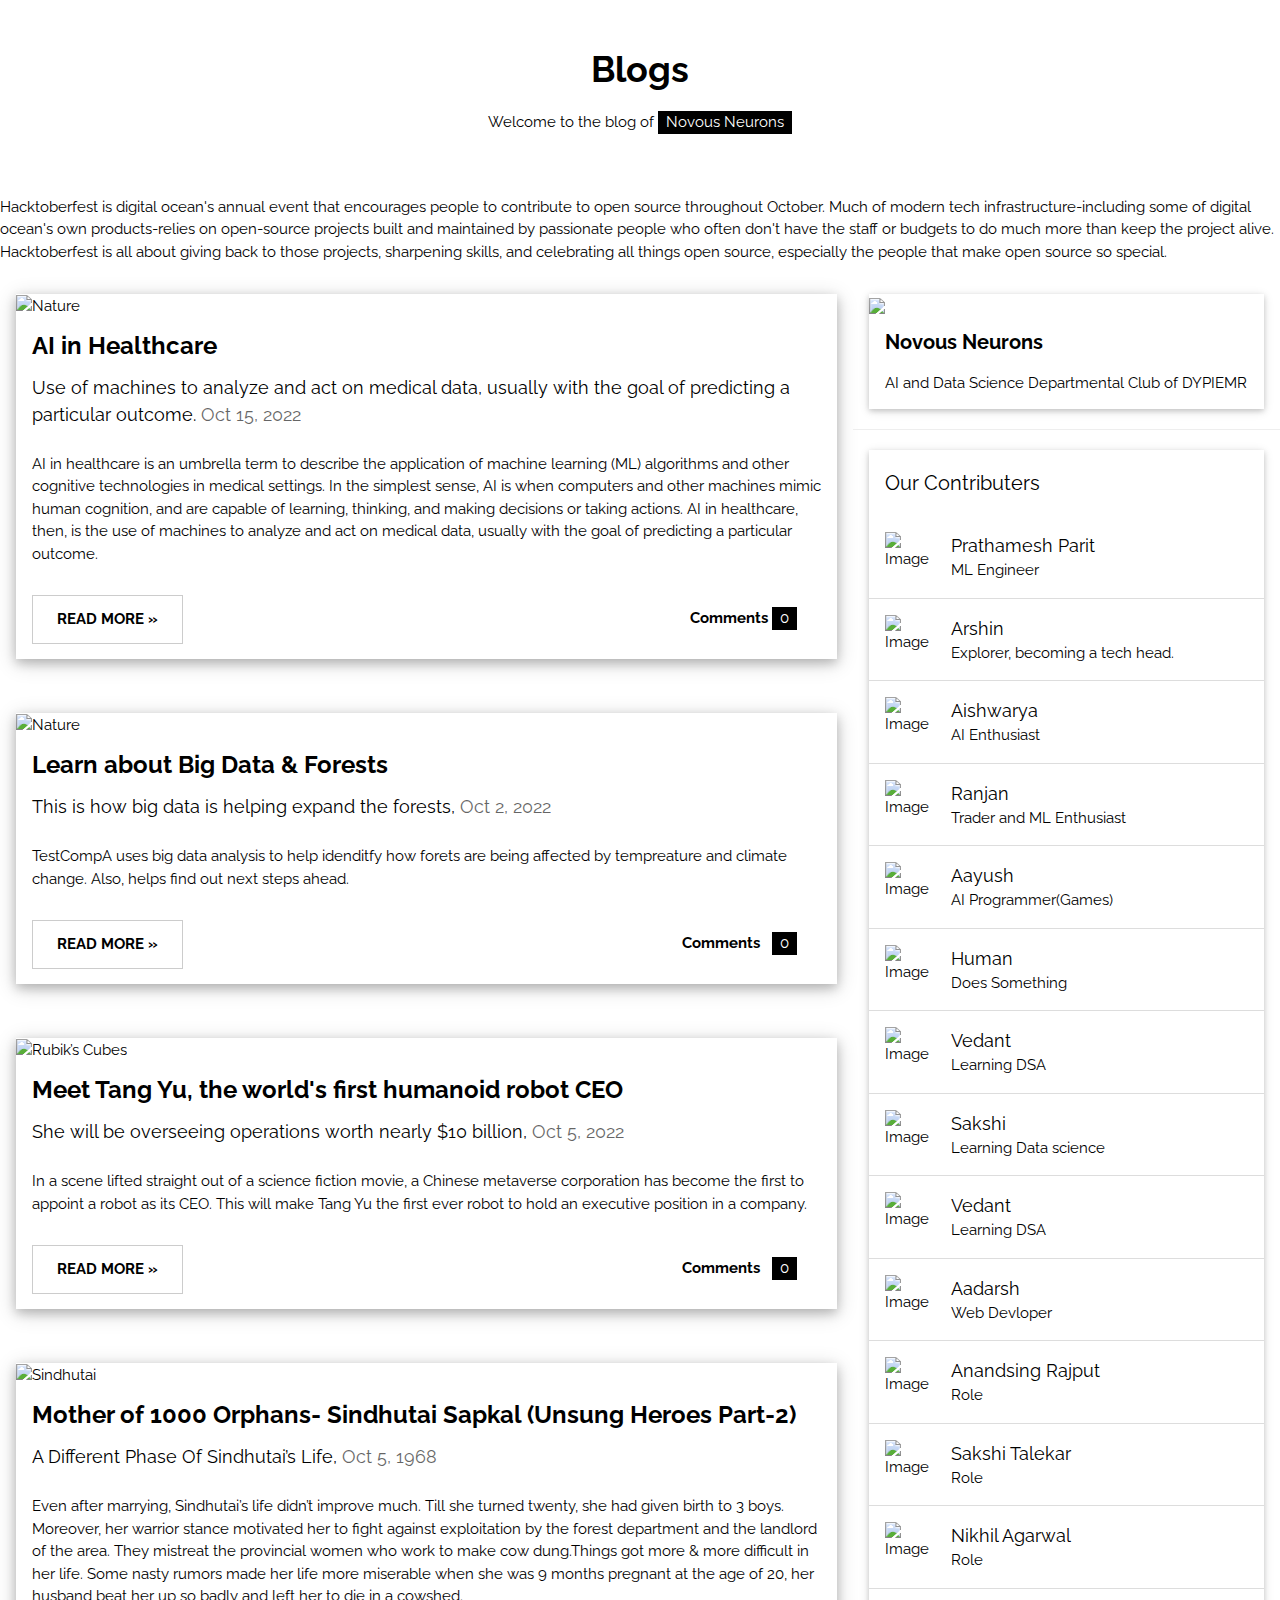
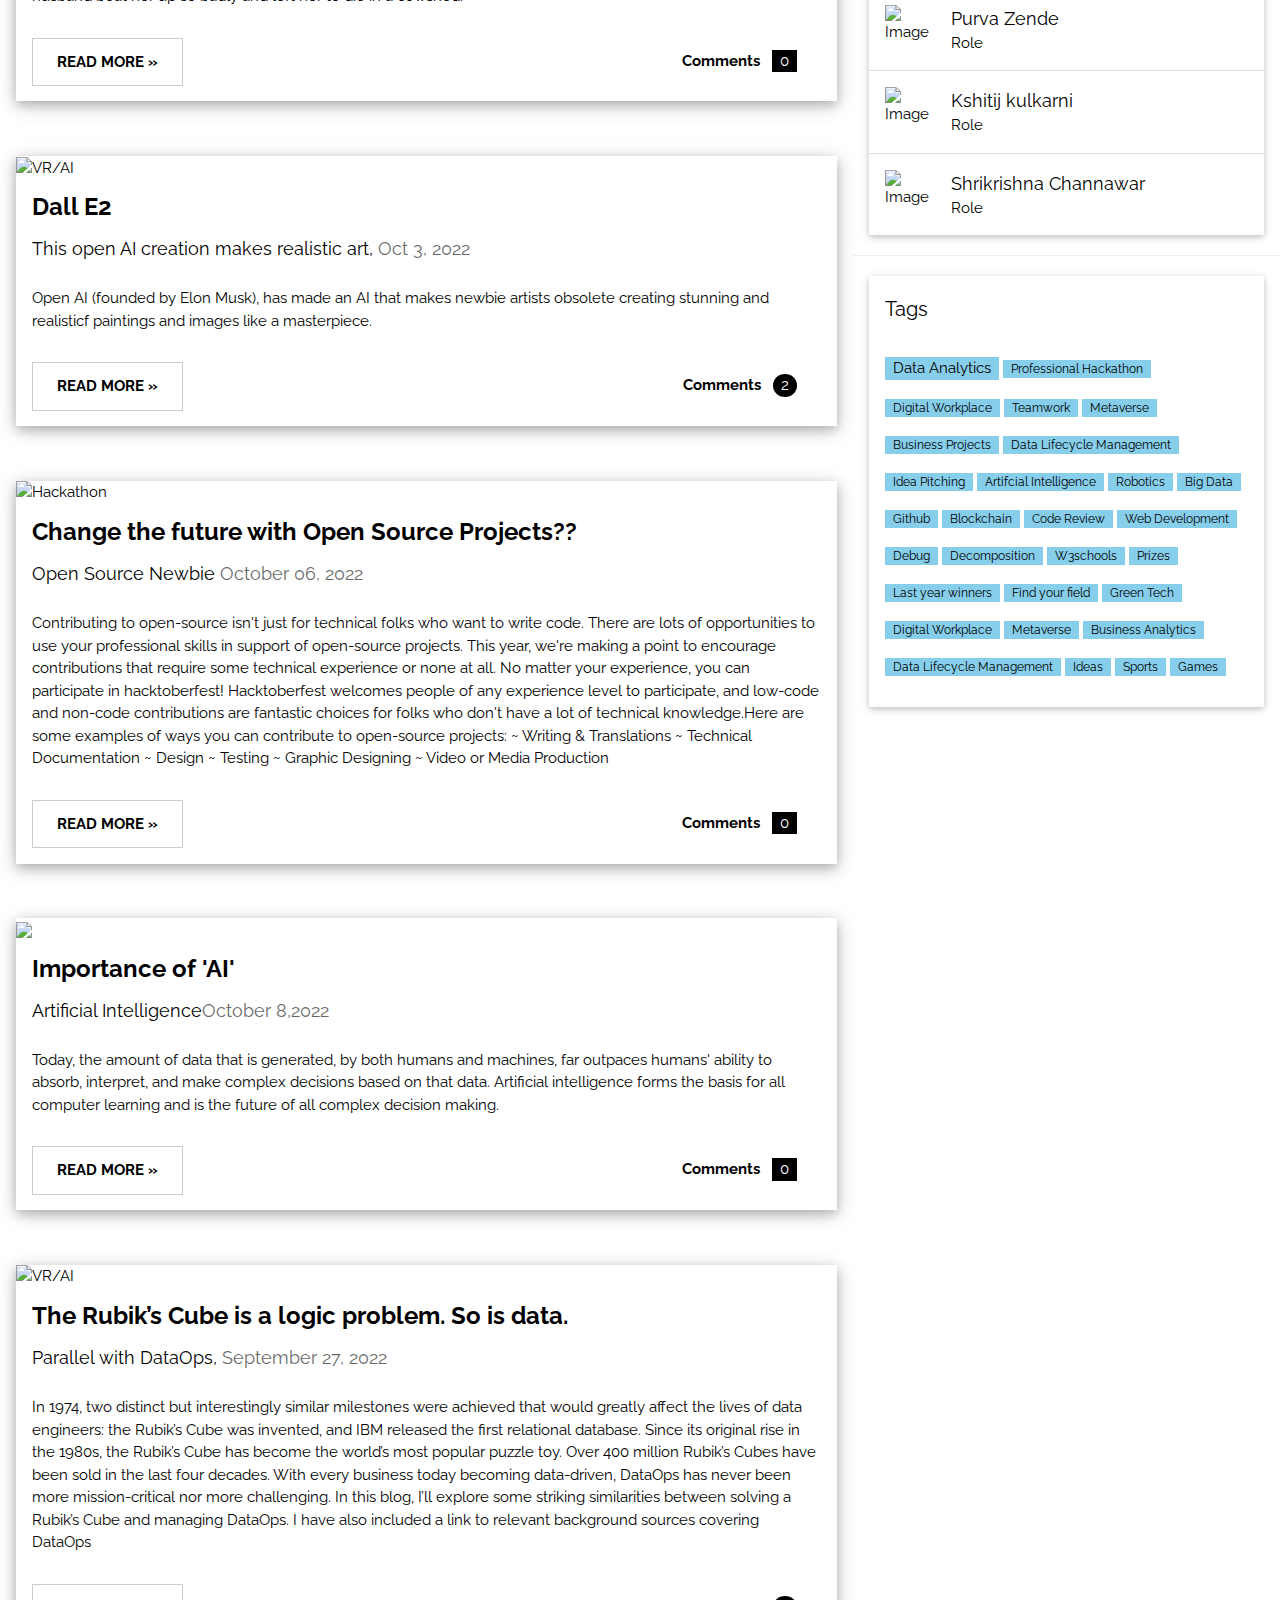
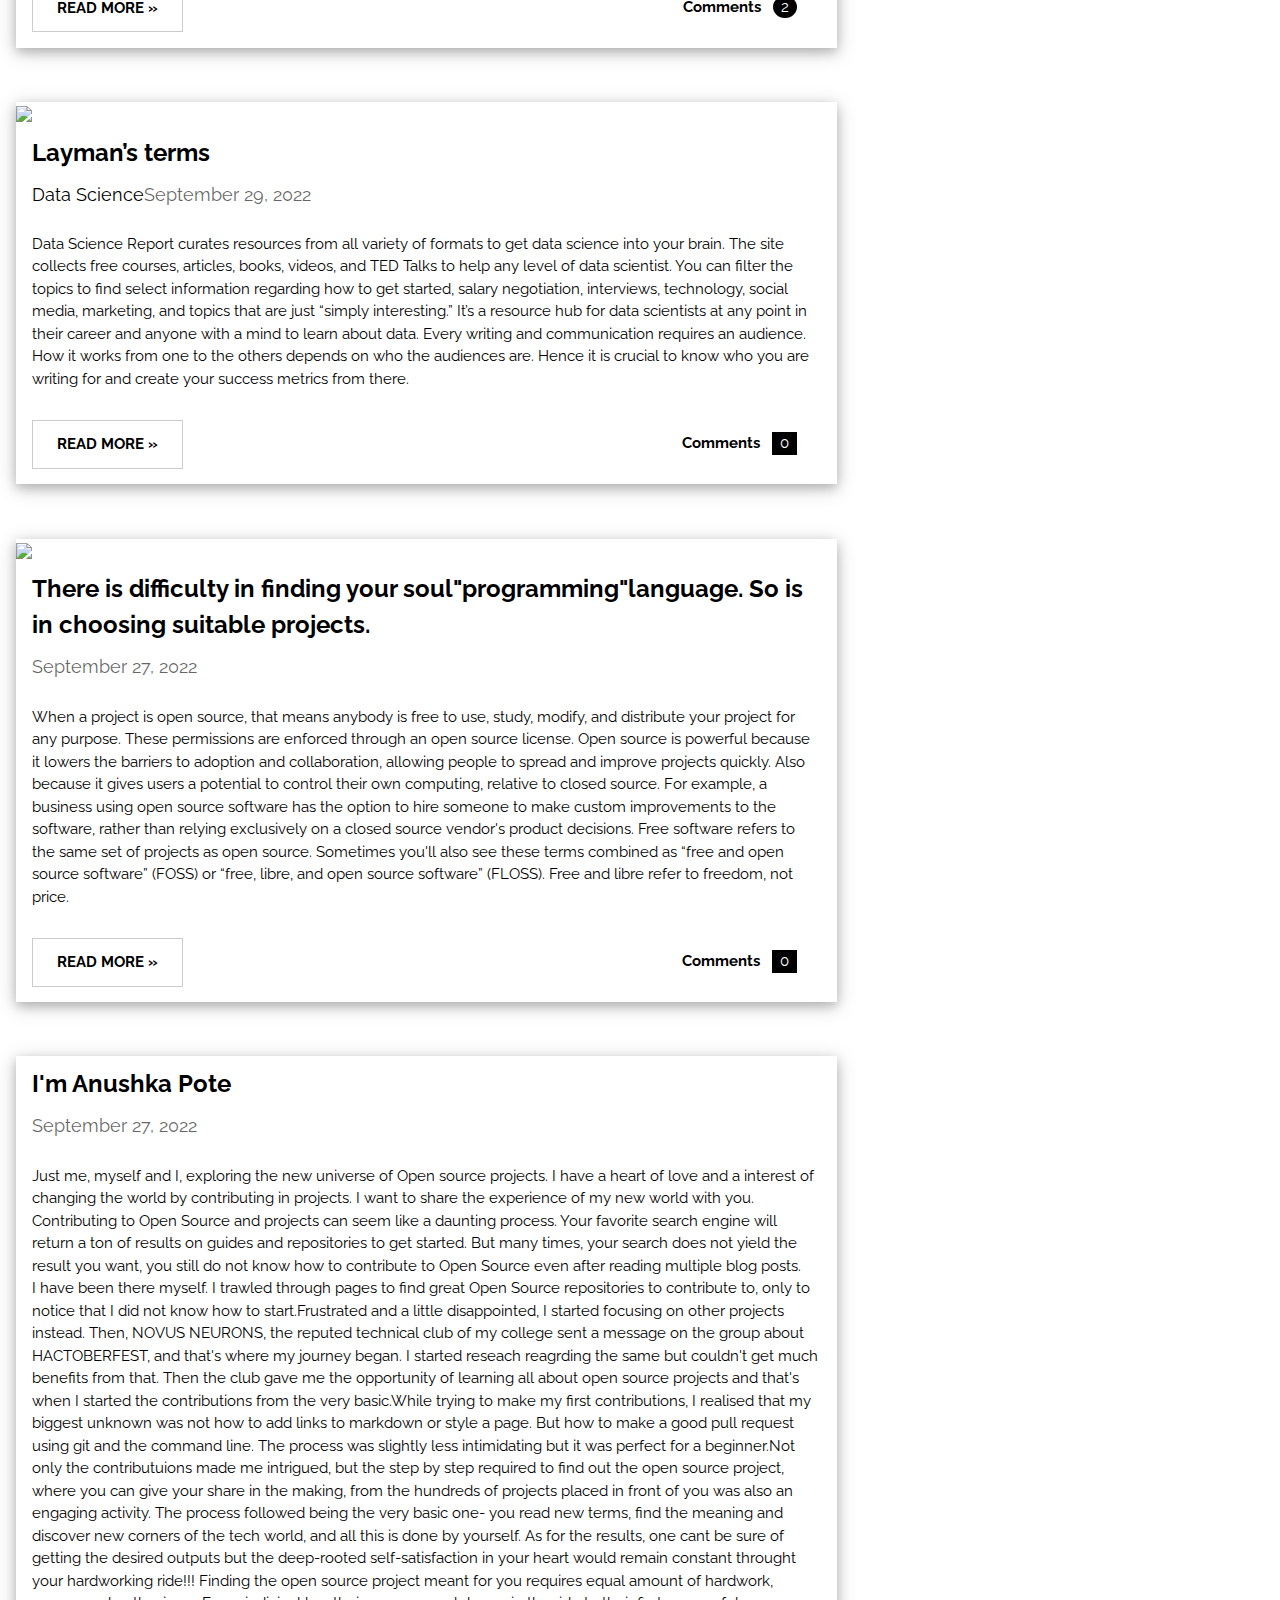
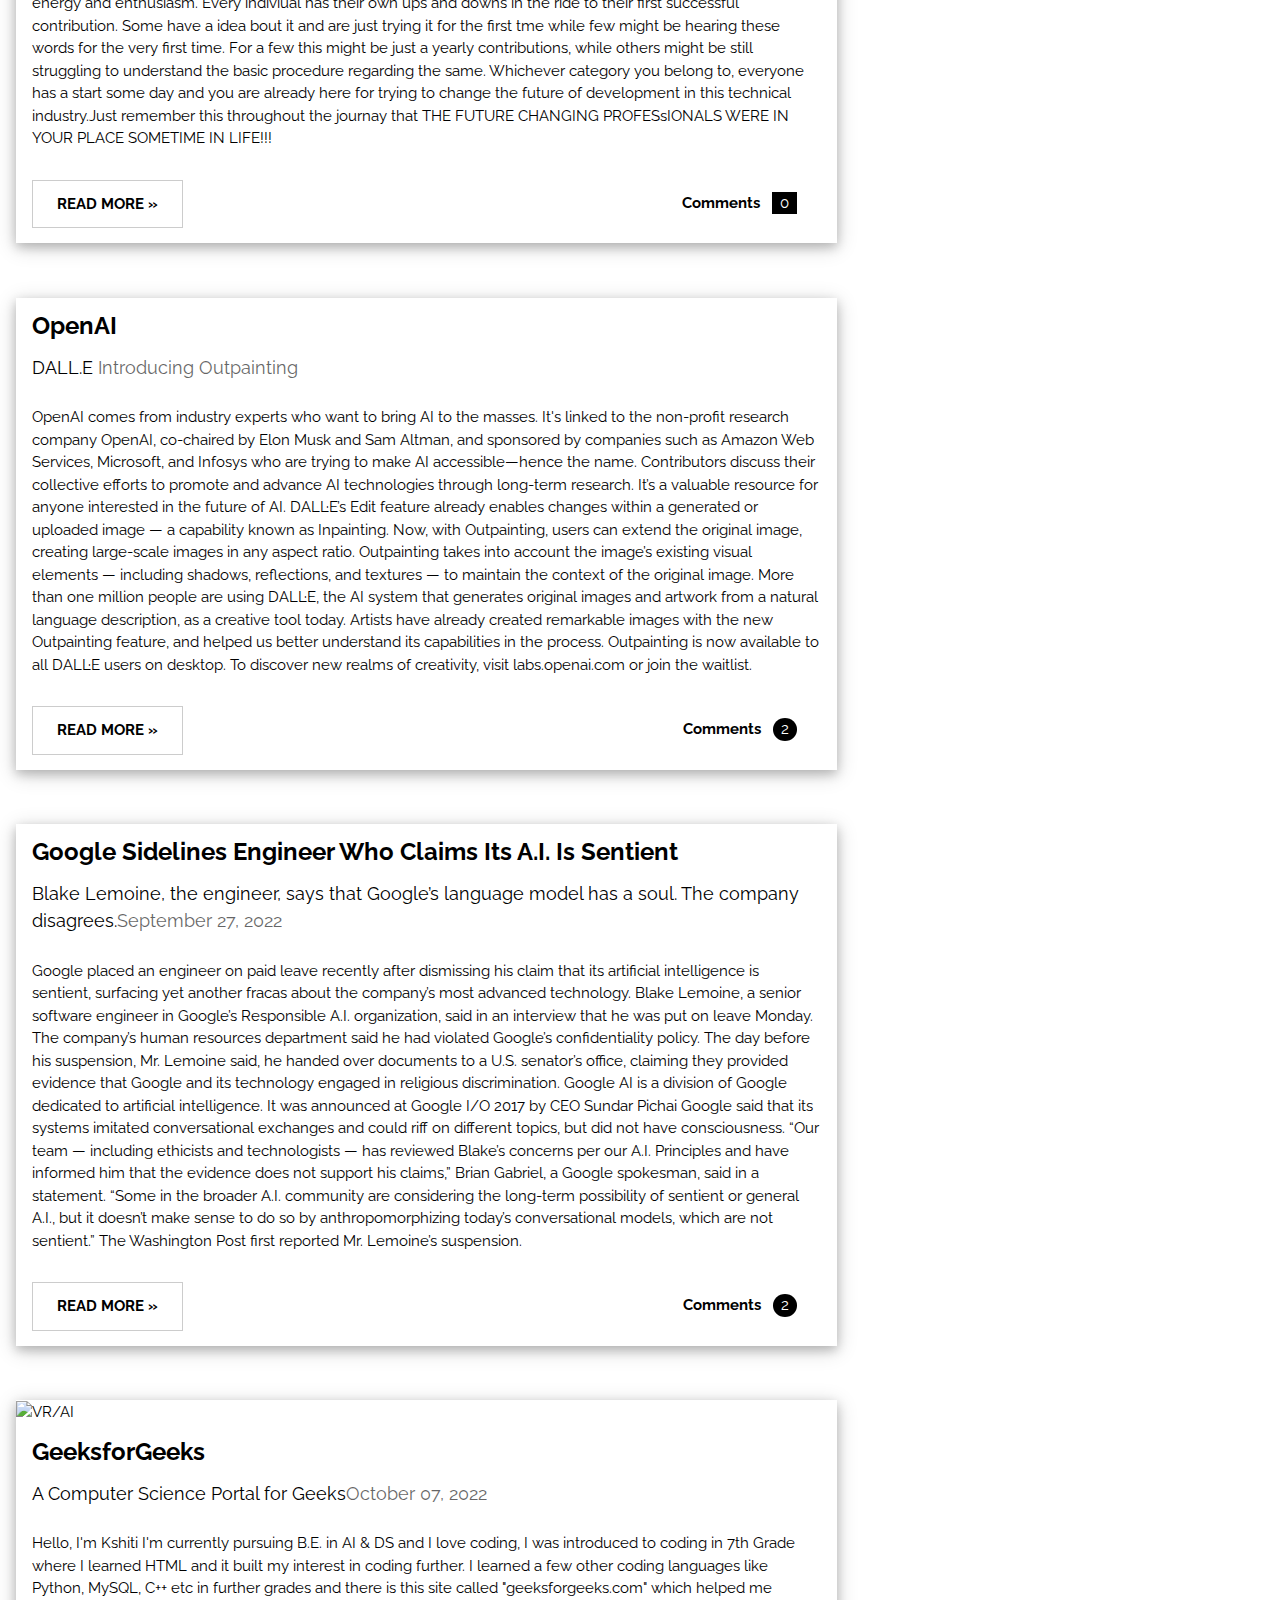
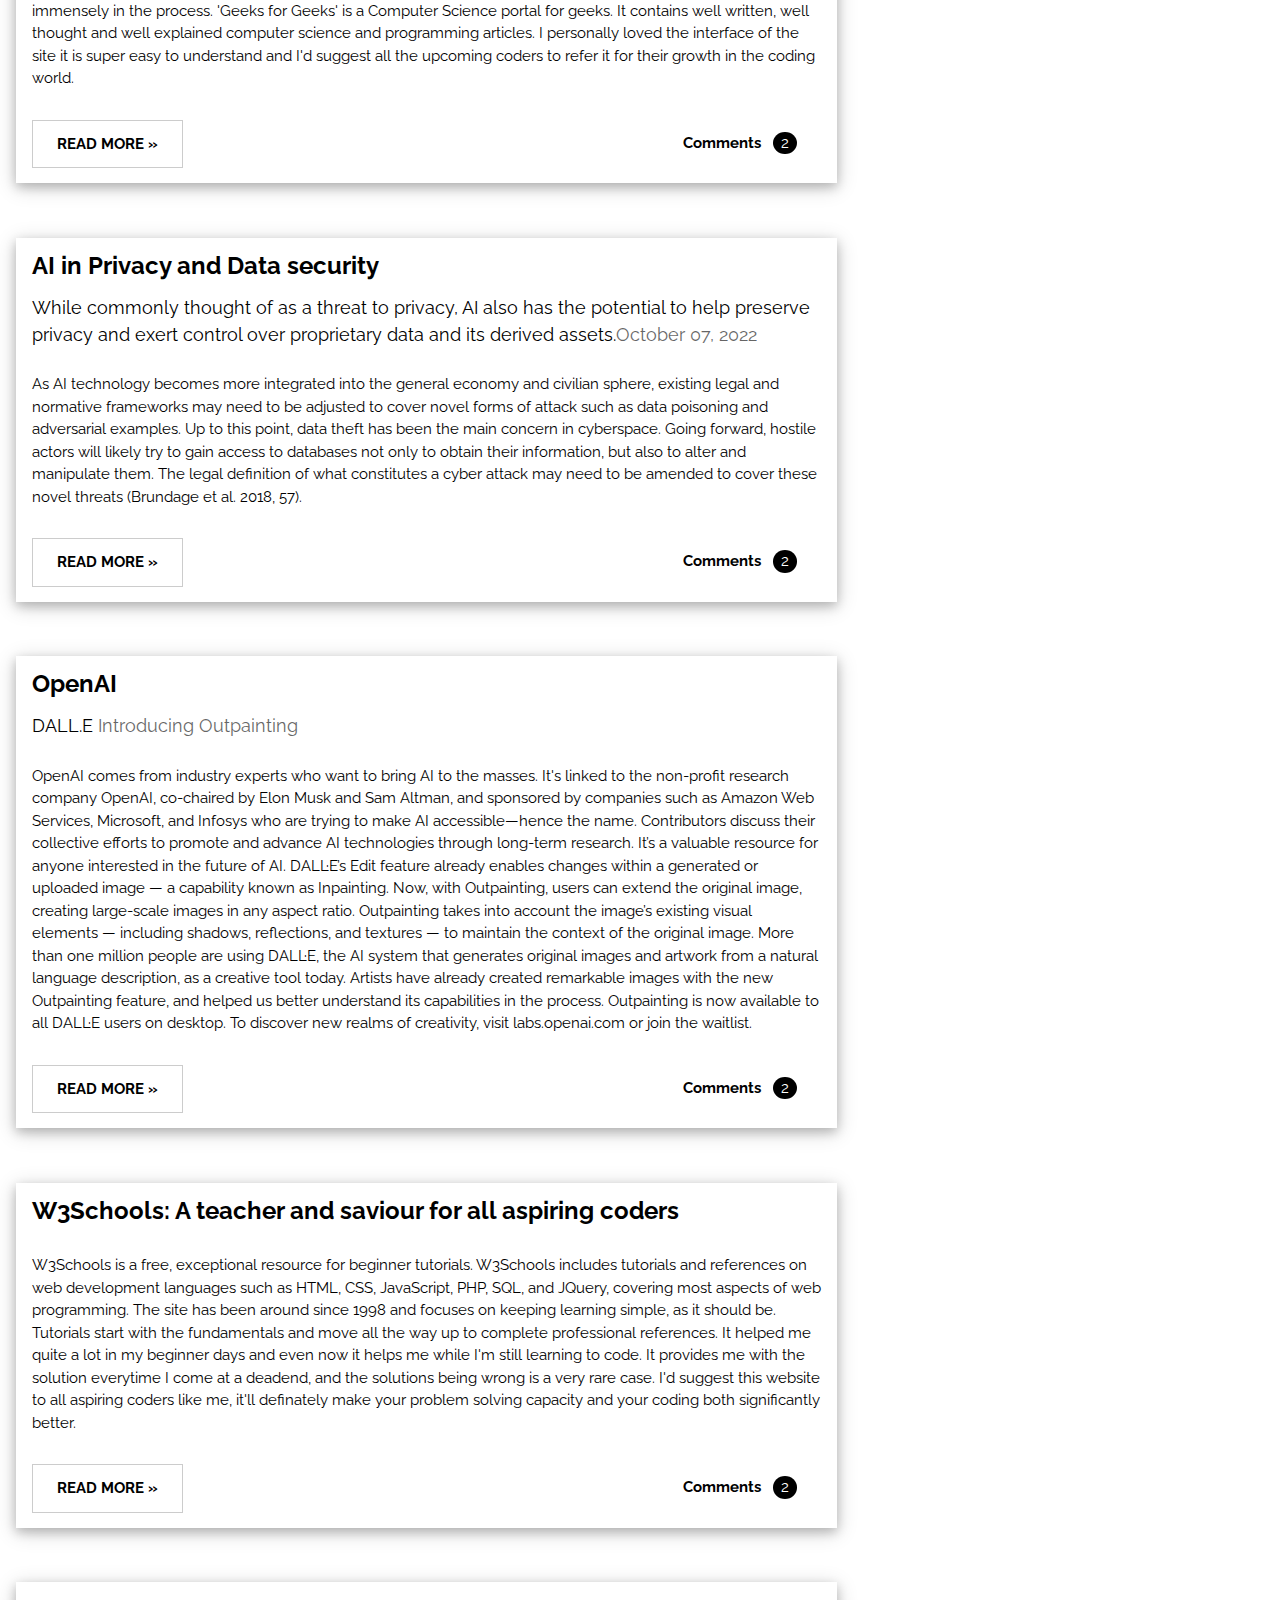
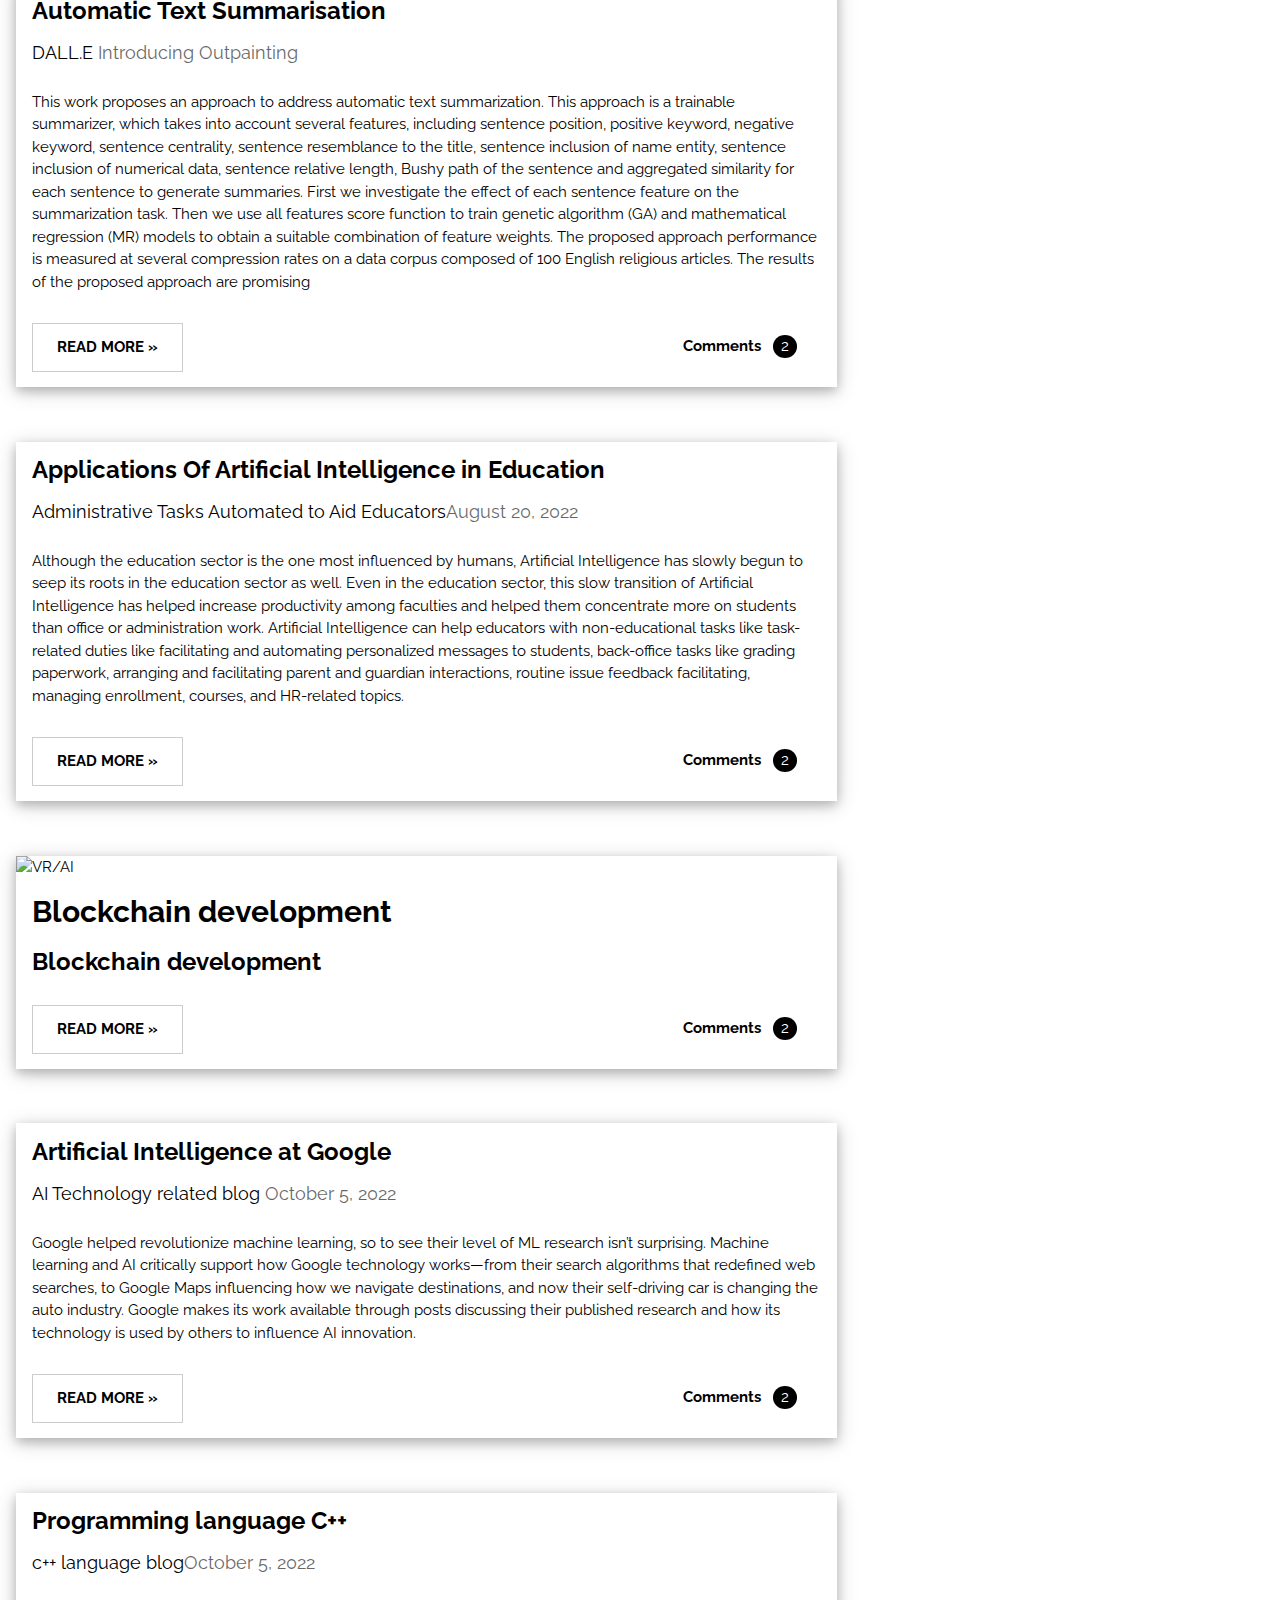
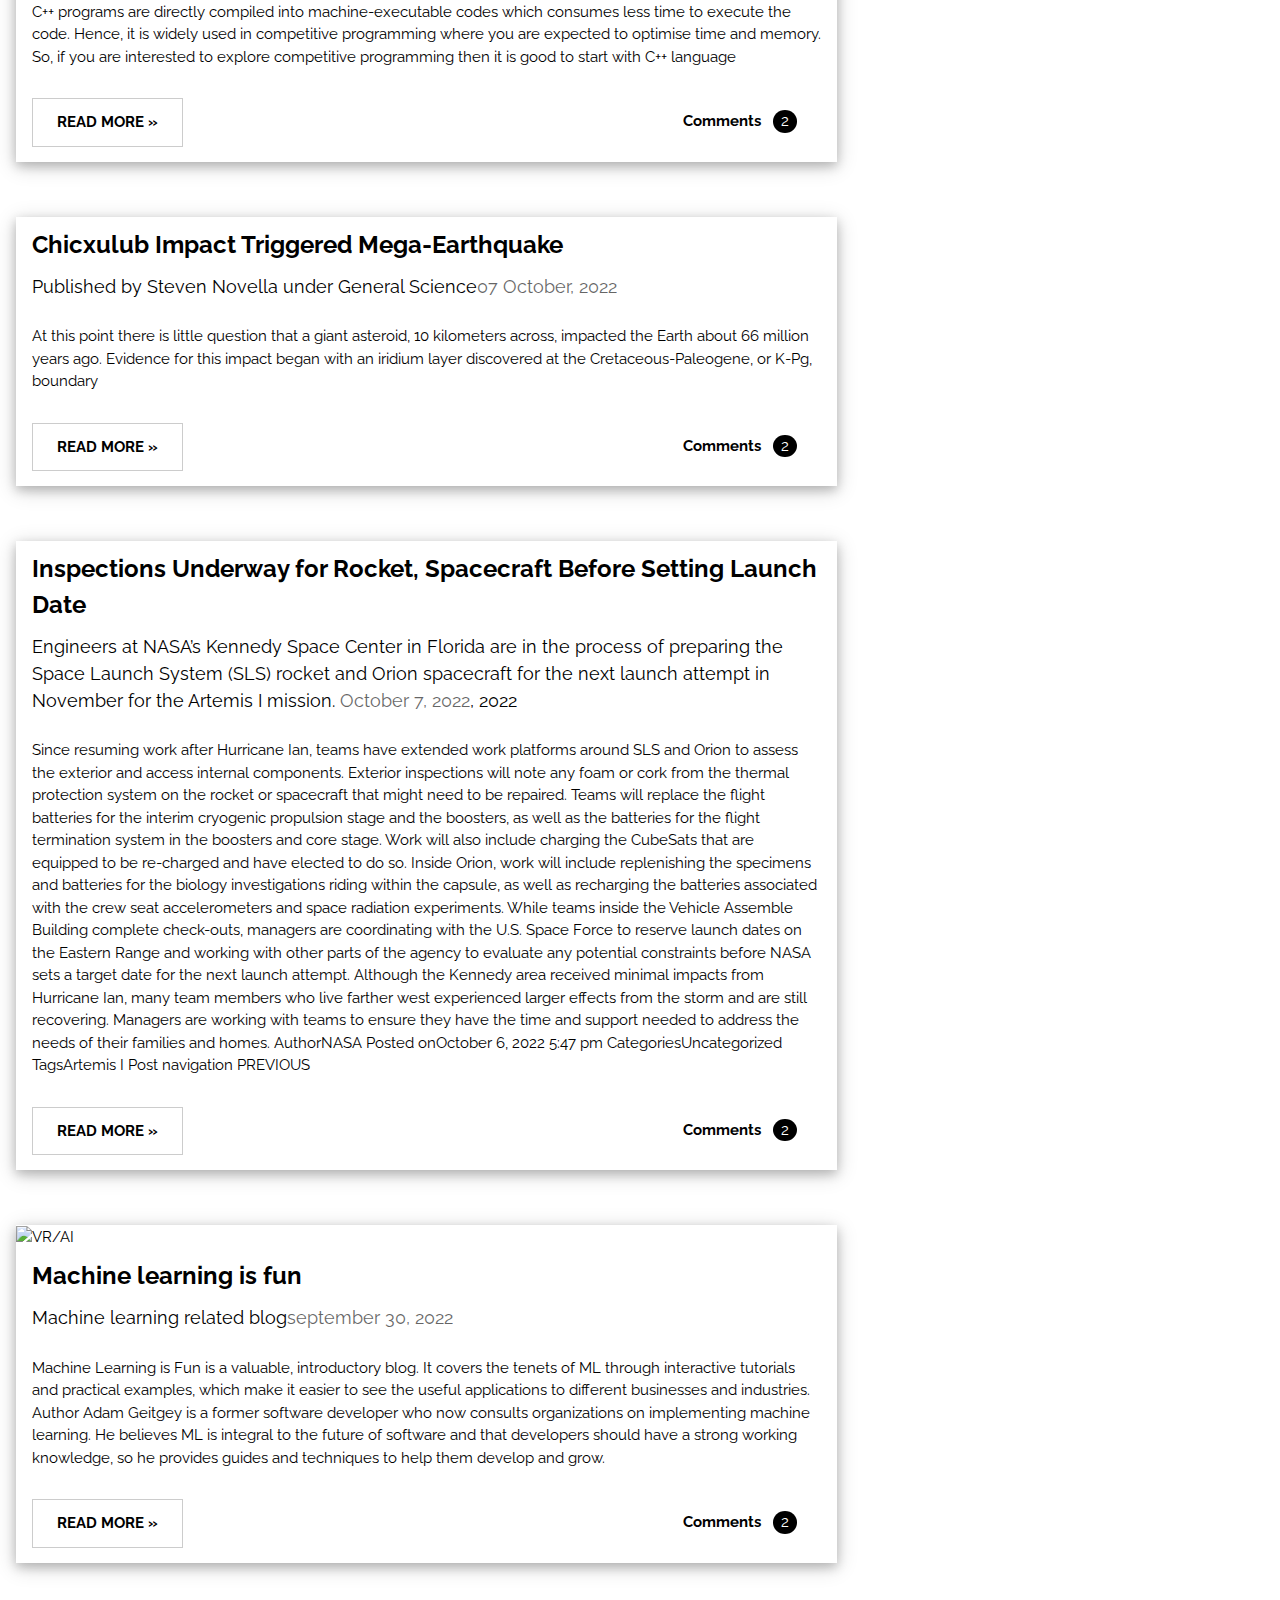
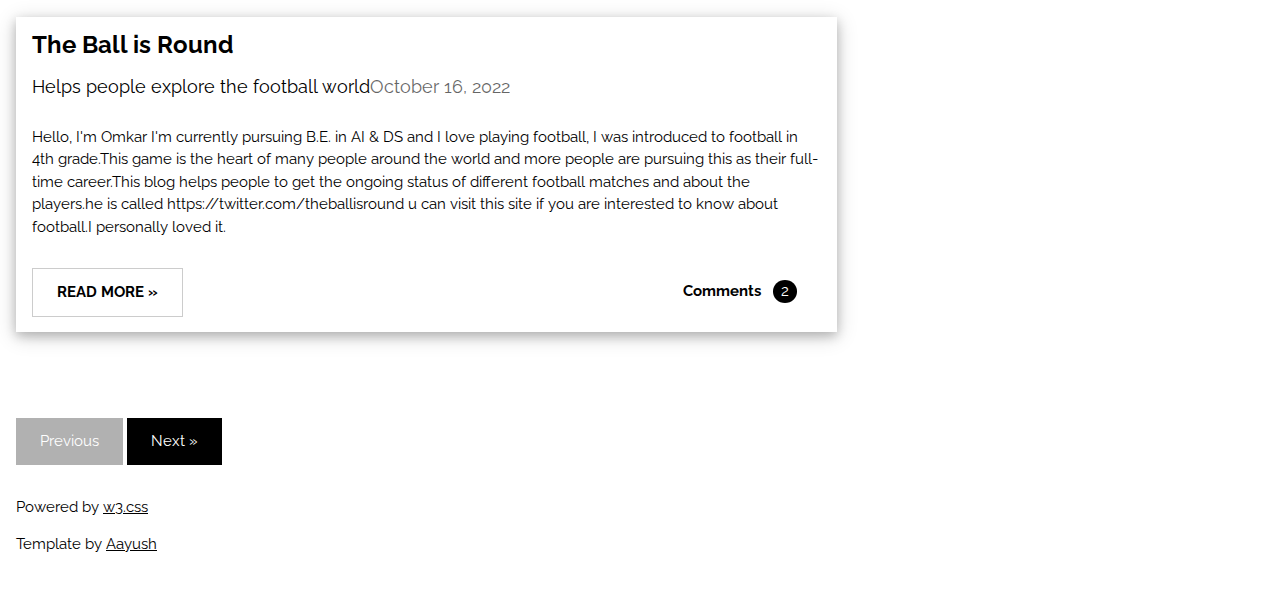
==== index.html @ 62a6f7dd "Prathamesh Parit Changes" ====
<!DOCTYPE html>
<html>
<head>
<title>Data Blog</title>
<link rel="icon" href="https://cdn-icons-png.flaticon.com/512/5278/5278402.png">
<meta charset="UTF-8">
<meta name="viewport" content="width=device-width, initial-scale=1">
<link rel="stylesheet" href="https://www.w3schools.com/w3css/4/w3.css">
<link rel="stylesheet" href="https://fonts.googleapis.com/css?family=Raleway">
<style>
body,h1,h2,h3,h4,h5 {font-family: "Raleway", sans-serif}
</style>
</head>
<body class="w3-light-white">

<!-- w3-content defines a container for fixed size centered content, 
and is wrapped around the whole page content, except for the footer in this example -->
<div class="w3-content" style="max-width:1400px">

<!-- Header -->
<header class="w3-container w3-center w3-padding-32"> 
  <h1><b>Blogs</b></h1>
  <p>Welcome to the blog of <span class="w3-tag">Novous Neurons</span></p>
</header>

<p>
  Hacktoberfest is digital ocean's annual event that encourages people to contribute to open source throughout October. Much of modern tech infrastructure-including some of digital ocean's own products-relies on open-source projects built and maintained by passionate people who often don't have the staff or budgets to do much more than keep the project alive. Hacktoberfest is all about giving back to those projects, sharpening skills, and celebrating all things open source, especially the people that make open source so special.
</p>

<!-- Grid -->
<div class="w3-row">

<!-- Blog entries -->
<div class="w3-col l8 s12">





    <!-- START CODE -->
    
   <div class="w3-card-4 w3-margin w3-white">
 
    <img src="https://cipe.org.in/wp-content/uploads/2015/06/ai_for_health.jpg" alt="Nature" style="width:100%">
    
    <div class="w3-container">
    
      <h3><b> AI in Healthcare</b></h3>
      <h5> Use of machines to analyze and act on medical data, usually with the goal of predicting a particular outcome. <span class="w3-opacity">Oct 15, 2022</span></h5>
    </div>

    <div class="w3-container">
      <p> 
      
      AI in healthcare is an umbrella term to describe the application of machine learning (ML) algorithms and other cognitive technologies in medical settings. In the simplest sense, AI is when computers and other machines mimic human cognition, and are capable of learning, thinking, and making decisions or taking actions. AI in healthcare, then, is the use of machines to analyze and act on medical data, usually with the goal of predicting a particular outcome.
        
      
      </p>
      <div class="w3-row">
        <div class="w3-col m8 s12">
          <p><button class="w3-button w3-padding-large w3-white w3-border"><b>READ MORE »</b></button></p>
        </div>
        <div class="w3-col m4 w3-hide-small">
          <p><span class="w3-padding-large w3-right"><b>Comments  </b> <span class="w3-tag">0</span></span></p>
        </div>
      </div>
    </div>
  </div>
  <br>











    <!-- END CODE -->






    <!-- Blog entry -->
    <div class="w3-card-4 w3-margin w3-white">
      <img src="https://miro.medium.com/max/1024/0*QxsWlMTDGmTebavF.jpg" alt="Nature" style="width:100%">
      <div class="w3-container">
        <h3><b>Learn about Big Data & Forests</b></h3>
        <h5>This is how big data is helping expand the forests, <span class="w3-opacity">Oct 2, 2022</span></h5>
      </div>

      <div class="w3-container">
        <p>TestCompA uses big data analysis to help idenditfy how forets are being affected by tempreature and climate change. Also, helps find out next steps ahead.</p>
        <div class="w3-row">
          <div class="w3-col m8 s12">
            <p><button class="w3-button w3-padding-large w3-white w3-border"><b>READ MORE »</b></button></p>
          </div>
          <div class="w3-col m4 w3-hide-small">
            <p><span class="w3-padding-large w3-right"><b>Comments  </b> <span class="w3-tag">0</span></span></p>
          </div>
        </div>
      </div>
    </div>
    <br>


    <!-- Blog entry -->
    <div class="w3-card-4 w3-margin w3-white">
      <img src="https://www.datasciencecentral.com/wp-content/uploads/2022/09/AdobeStock_444588250_Editorial_Use_Only.jpg" alt="Rubik’s Cubes" style="width:100%" id="rubikImg">


      <div class="w3-container">
        <h3><b>Meet Tang Yu, the world's first humanoid robot CEO</b></h3>
        <h5>
          She will be overseeing operations worth nearly $10 billion,
          <span class="w3-opacity">Oct 5, 2022</span>
        </h5>
      </div>

      <div class="w3-container">
        <p>
          In a scene lifted straight out of a science fiction movie, 
          a Chinese metaverse corporation has become the first to appoint 
          a robot as its CEO. 
          This will make Tang Yu the first ever robot to hold an executive 
          position in a company.
        </p>
        <div class="w3-row">
          <div class="w3-col m8 s12">
            <p><button class="w3-button w3-padding-large w3-white w3-border"><b>READ MORE »</b></button></p>
          </div>
          <div class="w3-col m4 w3-hide-small">
            <p><span class="w3-padding-large w3-right"><b>Comments  </b> <span class="w3-tag">0</span></span></p>
          </div>
        </div>
      </div>
    </div>
    <br>


    <!-- Blog entry -->
    <div class="w3-card-4 w3-margin w3-white">
      <img
        src="https://www.sindhutaisapakal.org/assets/img/sindhutai-sapkal.jpg"
        alt="Sindhutai"
        style="width: 100%"
      />
      <div class="w3-container">
        <h3><b>Mother of 1000 Orphans- Sindhutai Sapkal (Unsung Heroes Part-2)</b></h3>
        <h5>
          A Different Phase Of Sindhutai’s Life,
          <span class="w3-opacity">Oct 5, 1968</span>
        </h5>
      </div>

      <div class="w3-container">
        <p>
          Even after marrying, Sindhutai’s life didn’t improve much. Till she turned twenty,
          she had given birth to 3 boys. Moreover, her warrior stance motivated her to fight
          against exploitation by the forest department and the landlord of the area. They
          mistreat the provincial women who work to make cow dung.Things got more & more difficult 
          in her life. Some nasty rumors made her life more miserable when she was 9 months pregnant 
          at the age of 20, her husband beat her up so badly and left her to die in a cowshed.
        </p>
        <div class="w3-row">
          <div class="w3-col m8 s12">
            <p><button class="w3-button w3-padding-large w3-white w3-border"><b>READ MORE »</b></button></p>
          </div>
          <div class="w3-col m4 w3-hide-small">
            <p><span class="w3-padding-large w3-right"><b>Comments  </b> <span class="w3-tag">0</span></span></p>
          </div>
        </div>
      </div>
    </div>
    <br>



    <!-- Blog entry -->

    <div class="w3-card-4 w3-margin w3-white">
      <img
       src="https://149695847.v2.pressablecdn.com/wp-content/uploads/2022/04/Screenshot-2022-04-06-at-9.55.11-PM-1300x942.png"
        alt="VR/AI"
        style="width: 100%"
      />
      <div class="w3-container">
        <h3><b>Dall E2</b></h3>
        <h5>This open AI creation makes realistic art, <span class="w3-opacity">Oct 3, 2022</span></h5>
      </div>

      <div class="w3-container">
        <p>Open AI (founded by Elon Musk), has made an AI that makes newbie artists obsolete creating stunning and realisticf paintings and images like a masterpiece.</p>
        <div class="w3-row">
          <div class="w3-col m8 s12">
            <p><button class="w3-button w3-padding-large w3-white w3-border"><b>READ MORE »</b></button></p>
          </div>
          <div class="w3-col m4 w3-hide-small">
            <p><span class="w3-padding-large w3-right"><b>Comments  </b> <span class="w3-badge">2</span></span></p>
          </div>
        </div>
      </div>
    </div>
    <br>


    <!-- Blog entry -->
    <div class="w3-card-4 w3-margin w3-white">
      <img src="https://www.computerhope.com/jargon/o/open-source.jpg" alt="Hackathon" style="width:100%">
    <div class="w3-container">
      <h3><b>Change the future with Open Source Projects?? </b></h3>
      <h5>Open Source Newbie<span class="w3-opacity"> October 06, 2022</span></h5>
    </div>
    <div class="w3-container">
      <p>
        Contributing to open-source isn't just for technical folks who want to write code. There are lots of opportunities to use your professional skills in support of open-source projects. This year, we're making a point to encourage contributions that require some technical experience or none at all. No matter your experience, you can participate in hacktoberfest!

        Hacktoberfest welcomes people of any experience level to participate, and low-code and non-code contributions are fantastic choices for folks who don't have a lot of technical knowledge.Here are some examples of ways you can contribute to open-source projects:
        ~ Writing & Translations
        ~ Technical Documentation
        ~ Design
        ~ Testing
        ~ Graphic Designing
        ~ Video or Media Production
      </p>

        <div class="w3-row">
          <div class="w3-col m8 s12">
            <p><button class="w3-button w3-padding-large w3-white w3-border"><b>READ MORE »</b></button></p>
          </div>
          <div class="w3-col m4 w3-hide-small">
            <p><span class="w3-padding-large w3-right"><b>Comments  </b> <span class="w3-tag">0</span></span></p>
          </div>
        </div>
      </div>
    </div>
    <br>



    <!-- Blog entry -->
    <div class="w3-card-4 w3-margin w3-white">
      <img src="https://www.filepicker.io/api/file/ZAlwqsbtSWmrnNAQZyBJ" style="width:100%" id="rubikImg">


      <div class="w3-container">
        <h3><b>Importance of 'AI'</b></h3>
      <h5>Artificial Intelligence<span class="w3-opacity">October 8,2022</span></h5>
      </div>

      <div class="w3-container">
        <p>
        Today, the amount of data that is generated, by both humans and machines, far outpaces humans' ability to absorb, interpret, 
        and make complex decisions based on that data. Artificial intelligence forms the basis for all computer learning and is the future of all complex decision making.
      </p>
        <div class="w3-row">
          <div class="w3-col m8 s12">
            <p><button class="w3-button w3-padding-large w3-white w3-border"><b>READ MORE »</b></button></p>
          </div>
          <div class="w3-col m4 w3-hide-small">
            <p><span class="w3-padding-large w3-right"><b>Comments  </b> <span class="w3-tag">0</span></span></p>
          </div>
        </div>
      </div>
    </div>
    <br>




    <!-- Blog entry -->
    <div class="w3-card-4 w3-margin w3-white">
      <img
       src="https://images.unsplash.com/photo-1562975327-29a8cbfd5be6?ixlib=rb-1.2.1&ixid=MnwxMjA3fDB8MHxzZWFyY2h8MXx8cnViaWslMjBjdWJlfGVufDB8fDB8fA%3D%3D&w=1000&q=80"
        alt="VR/AI"
        style="width: 100%"
      />
      <div class="w3-container">
        <h3><b>The Rubik’s Cube is a logic problem. So is data. </b></h3>
      <h5>Parallel with DataOps, <span class="w3-opacity">September 27, 2022</span></h5>
      </div>

      <div class="w3-container">
        <p>In 1974, two distinct but interestingly similar milestones were achieved that would greatly affect the lives of
        data engineers: the Rubik’s Cube was invented, and IBM released the first relational database.
        Since its original rise in the 1980s, the Rubik’s Cube has become the world’s most popular puzzle toy. Over 400
        million Rubik’s Cubes have been sold in the last four decades.
        
        With every business today becoming data-driven, DataOps has never been more mission-critical nor more
        challenging.

        In this blog, I’ll explore some striking similarities between solving a Rubik’s Cube and managing DataOps. I
        have also included a link to relevant background sources covering DataOps
      </p>
        <div class="w3-row">
          <div class="w3-col m8 s12">
            <p><button class="w3-button w3-padding-large w3-white w3-border"><b>READ MORE »</b></button></p>
          </div>
          <div class="w3-col m4 w3-hide-small">
            <p><span class="w3-padding-large w3-right"><b>Comments  </b> <span class="w3-badge">2</span></span></p>
          </div>
        </div>
      </div>
    </div>
    <br>



    <!-- Blog entry -->
    <div class="w3-card-4 w3-margin w3-white">
      <img src="https://www.northeastern.edu/graduate/blog/wp-content/uploads/2020/06/iStock-1221293664-1.jpg" style="width:100%" id="rubikImg">


      <div class="w3-container">
        <h3><b>Layman’s terms</b></h3>
      <h5>Data Science<span class="w3-opacity">September 29, 2022</span></h5>

      </div>

      <div class="w3-container">
        <p>Data Science Report curates resources from all variety of formats to get data science into your brain. The site collects
      free courses, articles, books, videos, and TED Talks to help any level of data scientist. You can filter the topics to
      find select information regarding how to get started, salary negotiation, interviews, technology, social media,
      marketing, and topics that are just “simply interesting.” It’s a resource hub for data scientists at any point in their
      career and anyone with a mind to learn about data.
      Every writing and communication requires an audience. How it works from one to the others depends on who the audiences
      are.
      
     
      
      Hence it is crucial to know who you are writing for and create your success metrics from there.
        </p>
        <div class="w3-row">
          <div class="w3-col m8 s12">
            <p><button class="w3-button w3-padding-large w3-white w3-border"><b>READ MORE »</b></button></p>
          </div>
          <div class="w3-col m4 w3-hide-small">
            <p><span class="w3-padding-large w3-right"><b>Comments  </b> <span class="w3-tag">0</span></span></p>
          </div>
        </div>
      </div>
    </div>
    <br>





  <!-- Blog entry -->
    <div class="w3-card-4 w3-margin w3-white">
      <img src="https://www.simplilearn.com/ice9/free_resources_article_thumb/Best-Programming-Languages-to-Start-Learning-Today.jpg" style="width:100%" id="rubikImg">


      <div class="w3-container">
        <h3><b>There is difficulty in finding your soul"programming"language. So is in choosing suitable projects.</b></h3>
      <h5><span class="w3-opacity"> September 27, 2022</span></h5>
    </div>
    <div class="w3-container">
      <p>
      When a project is open source, that means anybody is free to use, study, modify, and distribute your project for any purpose. These permissions are enforced through an open source license.
      Open source is powerful because it lowers the barriers to adoption and collaboration, allowing people to spread and improve projects quickly. Also because it gives users a potential to control their own computing, relative to closed source. For example, a business using open source software has the option to hire someone to make custom improvements to the software, rather than relying exclusively on a closed source vendor's product decisions.

      Free software refers to the same set of projects as open source. Sometimes you'll also see these terms combined as “free and open source software” (FOSS) or “free, libre, and open source software” (FLOSS). Free and libre refer to freedom, not price.    </p>

        <div class="w3-row">
          <div class="w3-col m8 s12">
            <p><button class="w3-button w3-padding-large w3-white w3-border"><b>READ MORE »</b></button></p>
          </div>
          <div class="w3-col m4 w3-hide-small">
            <p><span class="w3-padding-large w3-right"><b>Comments  </b> <span class="w3-tag">0</span></span></p>
          </div>
        </div>
      </div>
    </div>
    <br>



  <!-- Blog entry -->
    <div class="w3-card-4 w3-margin w3-white">


      <div class="w3-container">
        <h3><b>I'm Anushka Pote</b></h3>
      <h5><span class="w3-opacity"> September 27, 2022</span></h5>
    </div>
    <div class="w3-container">
      

<p>Just me, myself and I, exploring the new universe of Open source projects. I have a heart of love and a interest of changing the world by contributing in projects. I want to share the experience of my new world with you.
      Contributing to Open Source and projects can seem like a daunting process. Your favorite search engine will return a ton of results on guides and repositories to get started. But many times, your search does not yield the result you want, you still do not know how to contribute to Open Source even after reading multiple blog posts.
      <br>
      I have been there myself. I trawled through pages to find great Open Source repositories to contribute to, only to notice that I did not know how to start.Frustrated and a little disappointed, I started focusing on other projects instead.
      Then, NOVUS NEURONS, the reputed technical club of my college sent a message on the group about HACTOBERFEST, and that's where my journey began. I started reseach reagrding the same but couldn't get much benefits from that. Then the club gave me the opportunity of learning all about open source projects and that's when I started the contributions from the very basic.While trying to make my first contributions, I realised that my biggest unknown was not how to add links to markdown or style a page. But how to make a good pull request using git and the command line. The process was slightly less intimidating but it was perfect for a beginner.Not only the contributuions made me intrigued, but the step by step required to find out the open source project, where you can give your share in the making, from the hundreds of projects placed in front of you was also an engaging activity. The process followed being the very basic one- you read new terms, find the meaning and discover new corners of the tech world, and all this is done by yourself. As for the results, one cant be sure of getting the desired outputs but the deep-rooted self-satisfaction in your heart would remain constant throught your hardworking ride!!! 
      Finding the open source project meant for you requires equal amount of hardwork, energy and enthusiasm. Every indiviual has their own ups and downs in the ride to their first successful contribution. Some have a idea bout it and are just trying it for the first tme while few might be hearing these words for the very first time. For a few this might be just a yearly contributions, while others might be still struggling to understand the basic procedure regarding the same. Whichever category you belong to, everyone has a start some day and you are already here for trying to change the future of development in this technical industry.Just remember this throughout the journay that THE FUTURE CHANGING PROFESsIONALS WERE IN YOUR PLACE SOMETIME IN LIFE!!! </p>

        <div class="w3-row">
          <div class="w3-col m8 s12">
            <p><button class="w3-button w3-padding-large w3-white w3-border"><b>READ MORE »</b></button></p>
          </div>
          <div class="w3-col m4 w3-hide-small">
            <p><span class="w3-padding-large w3-right"><b>Comments  </b> <span class="w3-tag">0</span></span></p>
          </div>
        </div>
      </div>
    </div>
    <br>




  <!-- Blog entry -->
  <div class="w3-card-4 w3-margin w3-white">
    <div class="w3-container">
      <h3><b>OpenAI </b></h3>
      <h5>DALL.E <span class="w3-opacity">Introducing Outpainting</span></h5>
    </div>
    <div class="w3-container">
      <p>OpenAI comes from industry experts who want to bring AI to the masses.
        It's linked to the non-profit research company OpenAI, co-chaired by Elon Musk and Sam Altman, and sponsored by
        companies such as Amazon Web Services, Microsoft, and Infosys who are trying to make AI accessible—hence the
        name.
        Contributors discuss their collective efforts to promote and advance AI technologies through long-term research.
        It’s a valuable resource for anyone interested in the future of AI.
        DALL·E’s Edit feature already enables changes within a generated or uploaded image — a capability known as
        Inpainting.
        Now, with Outpainting, users can extend the original image, creating large-scale images in any aspect ratio.
        Outpainting takes into account the image’s existing visual elements — including shadows, reflections, and
        textures — to maintain the context of the original image.
        More than one million people are using DALL·E, the AI system that generates original images and artwork from a
        natural language description,
        as a creative tool today. Artists have already created remarkable images with the new Outpainting feature,
        and helped us better understand its capabilities in the process.
        Outpainting is now available to all DALL·E users on desktop. To discover new realms of creativity, visit
        labs.openai.com or join the waitlist.
      <div class="w3-row">
        <div class="w3-col m8 s12">
          <p><button class="w3-button w3-padding-large w3-white w3-border"><b>READ MORE »</b></button></p>
        </div>
        <div class="w3-col m4 w3-hide-small">
          <p><span class="w3-padding-large w3-right"><b>Comments  </b> <span class="w3-badge">2</span></span></p>
        </div>
      </div>
    </div>
  </div>
  <br>


  <!-- Blog entry -->
  <div class="w3-card-4 w3-margin w3-white">
    <div class="w3-container">
      <h3><b>Google Sidelines Engineer Who Claims Its A.I. Is Sentient</b></h3>
      <h5>Blake Lemoine, the engineer, says that Google’s language model has a soul. The company disagrees.<span
          class="w3-opacity">September 27, 2022</span></h5>
    </div>
    <div class="w3-container">
      <p>
        Google placed an engineer on paid leave recently after dismissing his claim that its artificial intelligence is
        sentient, surfacing yet another fracas about the company’s most advanced technology.
        Blake Lemoine, a senior software engineer in Google’s Responsible A.I. organization, said in an interview that
        he was put on leave Monday. The company’s human resources department said he had violated Google’s
        confidentiality policy. The day before his suspension, Mr. Lemoine said, he handed over documents to a U.S.
        senator’s office, claiming they provided evidence that Google and its technology engaged in religious
        discrimination.
        
        
     Google AI is a division of Google dedicated to artificial intelligence. It was announced at Google I/O 2017 by CEO Sundar Pichai
        

        Google said that its systems imitated conversational exchanges and could riff on different topics, but did not
        have consciousness. “Our team — including ethicists and technologists — has reviewed Blake’s concerns per our
        A.I. Principles and have informed him that the evidence does not support his claims,” Brian Gabriel, a Google
        spokesman, said in a statement. “Some in the broader A.I. community are considering the long-term possibility of
        sentient or general A.I., but it doesn’t make sense to do so by anthropomorphizing today’s conversational
        models, which are not sentient.” The Washington Post first reported Mr. Lemoine’s suspension.
      </p>
      <div class="w3-row">
          <div class="w3-col m8 s12">
            <p><button class="w3-button w3-padding-large w3-white w3-border"><b>READ MORE »</b></button></p>
          </div>
          <div class="w3-col m4 w3-hide-small">
            <p><span class="w3-padding-large w3-right"><b>Comments  </b> <span class="w3-badge">2</span></span></p>
          </div>
        </div>
      </div>
    </div>
    <br>

    


    <!-- Blog entry -->
    <div class="w3-card-4 w3-margin w3-white">
      <img
       src="http://levelupcollege.com/wp-content/uploads/2022/07/gfg-logo.png"
        alt="VR/AI"
        style="width: 100%"
      />
      <div class="w3-container">
       <h3><b>GeeksforGeeks</b></h3>
    <h5>A Computer Science Portal for Geeks<span class="w3-opacity">October 07, 2022</span></h5>
      </div>
      <div class="w3-container">
        <p>Hello, I'm Kshiti 
              I'm currently pursuing B.E. in AI & DS and I love coding, I was introduced to coding in 7th Grade where I learned HTML and it built my interest in coding further. I learned a few other coding languages like Python, MySQL, C++ etc in further grades and there is this site called "geeksforgeeks.com" which helped me immensely in the process.
              'Geeks for Geeks' is a Computer Science portal for geeks. It contains well written, well thought and well explained computer science and programming articles.  I personally loved the interface of the site it is super easy to understand and I'd suggest all the upcoming coders to refer it for their growth in the coding world. 
        </p>
        <div class="w3-row">
          <div class="w3-col m8 s12">
            <p><button class="w3-button w3-padding-large w3-white w3-border"><b>READ MORE »</b></button></p>
          </div>
          <div class="w3-col m4 w3-hide-small">
            <p><span class="w3-padding-large w3-right"><b>Comments  </b> <span class="w3-badge">2</span></span></p>
          </div>
        </div>
      </div>
    </div>
    <br>


    <!-- Blog entry -->

    <div class="w3-card-4 w3-margin w3-white">

      <div class="w3-container">
        <h3><b> AI in Privacy and Data security</b></h3>
          <h5>While commonly thought of as a threat to privacy, AI also has the potential to help preserve privacy and exert control over proprietary data and its derived assets.<span class="w3-opacity">October 07, 2022</span></h5>
        </div>
        <div class="w3-container">
          <p>As AI technology becomes more integrated into the general economy and civilian sphere, existing legal and normative frameworks may need to be adjusted to cover novel forms of attack such as data poisoning and adversarial examples. Up to this point, data theft has been the main concern in cyberspace. Going forward, hostile actors will likely try to gain access to databases not only to obtain their information, but also to alter and manipulate them. The legal definition of what constitutes a cyber attack may need to be amended to cover these novel threats (Brundage et al. 2018, 57). 
        </p>
        <div class="w3-row">
          <div class="w3-col m8 s12">
            <p><button class="w3-button w3-padding-large w3-white w3-border"><b>READ MORE »</b></button></p>
          </div>
          <div class="w3-col m4 w3-hide-small">
            <p><span class="w3-padding-large w3-right"><b>Comments  </b> <span class="w3-badge">2</span></span></p>
          </div>
        </div>
      </div>
    </div>
    <br>







  <!-- Blog entry -->
    <div class="w3-card-4 w3-margin w3-white">
      <div class="w3-container">
        
        <h3><b>OpenAI   </b></h3>
            <h5>DALL.E <span class="w3-opacity">Introducing Outpainting</span></h5>
          </div>
          <div class="w3-container">
            <p>OpenAI comes from industry experts who want to bring AI to the masses.
               It's linked to the non-profit research company OpenAI, co-chaired by Elon Musk and Sam Altman, and sponsored by companies such as Amazon Web Services, Microsoft, and Infosys who are trying to make AI accessible—hence the name.
               Contributors discuss their collective efforts to promote and advance AI technologies through long-term research. 
               It’s a valuable resource for anyone interested in the future of AI.
               DALL·E’s Edit feature already enables changes within a generated or uploaded image — a capability known as Inpainting.
               Now, with Outpainting, users can extend the original image, creating large-scale images in any aspect ratio. 
               Outpainting takes into account the image’s existing visual elements — including shadows, reflections, and textures — to maintain the context of the original image.
               More than one million people are using DALL·E, the AI system that generates original images and artwork from a natural language description, 
               as a creative tool today. Artists have already created remarkable images with the new Outpainting feature,
               and helped us better understand its capabilities in the process.
               Outpainting is now available to all DALL·E users on desktop. To discover new realms of creativity, visit labs.openai.com or join the waitlist. 
        </p>
        <div class="w3-row">
          <div class="w3-col m8 s12">
            <p><button class="w3-button w3-padding-large w3-white w3-border"><b>READ MORE »</b></button></p>
          </div>
          <div class="w3-col m4 w3-hide-small">
            <p><span class="w3-padding-large w3-right"><b>Comments  </b> <span class="w3-badge">2</span></span></p>
          </div>
        </div>
      </div>
    </div>
    <br>



<!-- Blog entry -->
    <div class="w3-card-4 w3-margin w3-white">

      <div class="w3-container">
        
        <h3><b>W3Schools: A teacher and saviour for all aspiring coders</b></h3>
          </div>
        <div class="w3-container">
          <p>W3Schools is a free, exceptional resource for beginner tutorials. 
            W3Schools includes tutorials and references on web development languages such as HTML, CSS, JavaScript, PHP, SQL, and JQuery, covering most aspects of web programming. The site has been around since 1998 and focuses on keeping learning simple, as it should be. 
            Tutorials start with the fundamentals and move all the way up to complete professional references. 
            It helped me quite a lot in my beginner days and even now it helps me while I'm still learning to code. It provides me with the solution everytime I come at a deadend, and the solutions being wrong is a very rare case.
            I'd suggest this website to all aspiring coders like me, it'll definately make your problem solving capacity and your coding both significantly better. </p>
        <div class="w3-row">
          <div class="w3-col m8 s12">
            <p><button class="w3-button w3-padding-large w3-white w3-border"><b>READ MORE »</b></button></p>
          </div>
          <div class="w3-col m4 w3-hide-small">
            <p><span class="w3-padding-large w3-right"><b>Comments  </b> <span class="w3-badge">2</span></span></p>
          </div>
        </div>
      </div>
    </div>
    <br>





<!-- Blog entry -->
    <div class="w3-card-4 w3-margin w3-white">
      <div class="w3-container">
        <h3><b>Automatic Text Summarisation</b></h3>
          <h5>DALL.E <span class="w3-opacity">Introducing Outpainting</span></h5>
        </div>
        <div class="w3-container">
          <p>This work proposes an approach to address automatic
            text summarization. This approach is a trainable summarizer, which
            takes into account several features, including sentence position,
            positive keyword, negative keyword, sentence centrality, sentence
            resemblance to the title, sentence inclusion of name entity, sentence
            inclusion of numerical data, sentence relative length, Bushy path of
            the sentence and aggregated similarity for each sentence to generate
            summaries. First we investigate the effect of each sentence feature on
            the summarization task. Then we use all features score function to
            train genetic algorithm (GA) and mathematical regression (MR)
            models to obtain a suitable combination of feature weights. The
            proposed approach performance is measured at several compression
            rates on a data corpus composed of 100 English religious articles.
            The results of the proposed approach are promising </p>
        <div class="w3-row">
          <div class="w3-col m8 s12">
            <p><button class="w3-button w3-padding-large w3-white w3-border"><b>READ MORE »</b></button></p>
          </div>
          <div class="w3-col m4 w3-hide-small">
            <p><span class="w3-padding-large w3-right"><b>Comments  </b> <span class="w3-badge">2</span></span></p>
          </div>
        </div>
      </div>
    </div>
    <br>


  


  
  <!-- Blog entry -->
    <div class="w3-card-4 w3-margin w3-white">
      <div class="w3-container">
        
        <h3><b>Applications Of Artificial Intelligence in Education</b></h3>
              <h5>Administrative Tasks Automated to Aid Educators<span class="w3-opacity">August 20, 2022</span></h5>
            </div>
            <div class="w3-container">
              <p>
                Although the education sector is the one most influenced by humans, Artificial Intelligence has slowly begun to
                seep its roots in the education sector as well. Even in the education sector, this slow transition of Artificial
                Intelligence has helped increase productivity among faculties and helped them concentrate more on students than
                office or administration work.

                Artificial Intelligence can help educators with non-educational tasks like task-related duties like facilitating
                and automating personalized messages to students, back-office tasks like grading paperwork, arranging and
                facilitating parent and guardian interactions, routine issue feedback facilitating, managing enrollment,
                courses, and HR-related topics.

              </p>



        <div class="w3-row">
          <div class="w3-col m8 s12">
            <p><button class="w3-button w3-padding-large w3-white w3-border"><b>READ MORE »</b></button></p>
          </div>
          <div class="w3-col m4 w3-hide-small">
            <p><span class="w3-padding-large w3-right"><b>Comments  </b> <span class="w3-badge">2</span></span></p>
          </div>
        </div>
      </div>
    </div>
    <br>



     <!-- Blog entry -->
    <div class="w3-card-4 w3-margin w3-white">
      <img
       src="https://blogs.iadb.org/caribbean-dev-trends/wp-content/uploads/sites/34/2017/12/Blockchain1.jpg"
        alt="VR/AI"
        style="width: 100%"
      />
      <div class="w3-container">
        <h2><b>Blockchain development</b></h2>
          <a herf="https://www.feedspot.com/infiniterss.php?_src=feed_title&followfeedid=5374353&q=site:https%3A%2F%2Fblog.logrocket.com%2Ftag%2Fweb3%2Ffeed%2F"></a>
          <h3><b>Blockchain development</b></h3>
      </div>

      <div class="w3-container">

        <div class="w3-row">
          <div class="w3-col m8 s12">
            <p><button class="w3-button w3-padding-large w3-white w3-border"><b>READ MORE »</b></button></p>
          </div>
          <div class="w3-col m4 w3-hide-small">
            <p><span class="w3-padding-large w3-right"><b>Comments  </b> <span class="w3-badge">2</span></span></p>
          </div>
        </div>
      </div>
    </div>
    <br>

           
    <!-- Blog entry -->
    <div class="w3-card-4 w3-margin w3-white">
      <div class="w3-container">
      <h3><b> Artificial Intelligence at Google</b></h3>
      <h5>AI Technology related blog <span class="w3-opacity">October 5, 2022</span></h5>
    </div>
    <div class="w3-container">
      <p>
        
        Google helped revolutionize machine learning, so to see their level of ML research isn’t surprising. Machine learning and AI critically support how Google technology works—from their search algorithms that redefined web searches, to Google Maps influencing how we navigate destinations, and now their self-driving car is changing the auto industry. Google makes its work available through posts discussing their published research and how its technology is used by others to influence AI innovation.
      </p>

    <div class="w3-row">
        <div class="w3-col m8 s12">
          <p><button class="w3-button w3-padding-large w3-white w3-border"><b>READ MORE »</b></button></p>
        </div>
        <div class="w3-col m4 w3-hide-small">
          <p><span class="w3-padding-large w3-right"><b>Comments  </b> <span class="w3-badge">2</span></span></p>
        </div>
      </div>
    </div>
    </div>
    <br>


    <!-- Blog entry -->
    <div class="w3-card-4 w3-margin w3-white">
      <div class="w3-container">
      <h3><b> Programming language C++</b></h3>
      <h5>c++ language blog<span class="w3-opacity">October 5, 2022</span></h5>
    </div>
    <div class="w3-container">
      <p>
        
        C++ programs are directly compiled into machine-executable codes which consumes less time to execute the code. Hence, it is widely used in competitive programming where you are expected to optimise time and memory. So, if you are interested to explore competitive programming then it is good to start with C++ language
      </p>

    <div class="w3-row">
        <div class="w3-col m8 s12">
          <p><button class="w3-button w3-padding-large w3-white w3-border"><b>READ MORE »</b></button></p>
        </div>
        <div class="w3-col m4 w3-hide-small">
          <p><span class="w3-padding-large w3-right"><b>Comments  </b> <span class="w3-badge">2</span></span></p>
        </div>
      </div>
    </div>
    </div>
    <br>

      <!-- Blog entry -->
      <div class="w3-card-4 w3-margin w3-white">
        <div class="w3-container">
        <h3><b>Chicxulub Impact Triggered Mega-Earthquake</b></h3>
        <h5>Published by Steven Novella under General Science<span class="w3-opacity">07 October, 2022</span></h5>
      </div>
      <div class="w3-container">
        <p>
          At this point there is little question that a giant asteroid, 10 kilometers across, impacted the Earth about 66 million years ago. Evidence for this impact began with an iridium layer discovered at the Cretaceous-Paleogene, or K-Pg, boundary

          </p>

          <div class="w3-row">
            <div class="w3-col m8 s12">
              <p><button class="w3-button w3-padding-large w3-white w3-border"><b>READ MORE »</b></button></p>
            </div>
            <div class="w3-col m4 w3-hide-small">
              <p><span class="w3-padding-large w3-right"><b>Comments  </b> <span class="w3-badge">2</span></span></p>
            </div>
          </div>
        </div>
      </div>
      <br>






    <!-- Blog entry -->
        <div class="w3-card-4 w3-margin w3-white">
          <div class="w3-container">
                    
        <h3><b>Inspections Underway for Rocket, Spacecraft Before Setting Launch Date</b></h3>
          <h5>Engineers at NASA’s Kennedy Space Center in Florida are in the process of preparing the Space Launch System (SLS) rocket and Orion spacecraft for the next launch attempt in November for the Artemis I mission. <span class="w3-opacity">October 7, 2022</span>, 2022</span></h5>
        </div>
        <div class="w3-container">
          <p>
            Since resuming work after Hurricane Ian, teams have extended work platforms around SLS and Orion to assess the exterior and access internal components. Exterior inspections will note any foam or cork from the thermal protection system on the rocket or spacecraft that might need to be repaired. Teams will replace the flight batteries for the interim cryogenic propulsion stage and the boosters, as well as the batteries for the flight termination system in the boosters and core stage.

            Work will also include charging the CubeSats that are equipped to be re-charged and have elected to do so. Inside Orion, work will include replenishing the specimens and batteries for the biology investigations riding within the capsule, as well as recharging the batteries associated with the crew seat accelerometers and space radiation experiments.
            
            While teams inside the Vehicle Assemble Building complete check-outs, managers are coordinating with the U.S. Space Force to reserve launch dates on the Eastern Range and working with other parts of the agency to evaluate any potential constraints before NASA sets a target date for the next launch attempt.
            
            Although the Kennedy area received minimal impacts from Hurricane Ian, many team members who live farther west experienced larger effects from the storm and are still recovering. Managers are working with teams to ensure they have the time and support needed to address the needs of their families and homes.
            
            AuthorNASA
            Posted onOctober 6, 2022 5:47 pm
            CategoriesUncategorized
            TagsArtemis I
            Post navigation
            PREVIOUS</p>
            <div class="w3-row">
              <div class="w3-col m8 s12">
                <p><button class="w3-button w3-padding-large w3-white w3-border"><b>READ MORE »</b></button></p>
              </div>
              <div class="w3-col m4 w3-hide-small">
                <p><span class="w3-padding-large w3-right"><b>Comments  </b> <span class="w3-badge">2</span></span></p>
              </div>
            </div>
          </div>
        </div>
        <br>



    <!-- Blog entry -->
        <div class="w3-card-4 w3-margin w3-white">
          <img
           src="https://miro.medium.com/max/1400/1*c_fiB-YgbnMl6nntYGBMHQ.jpeg"
            alt="VR/AI"
            style="width: 100%"
          />
          <div class="w3-container">
            
            <h3><b> Machine learning is fun</b></h3>
                <h5> Machine learning related blog<span class="w3-opacity">september 30, 2022</span></h5>
              </div>
              <div class="w3-container">
                <p>
                Machine Learning is Fun is a valuable, introductory blog. It covers the tenets of ML through interactive tutorials and practical examples, which make it easier to see the useful applications to different businesses and industries. Author Adam Geitgey is a former software developer who now consults organizations on implementing machine learning. He believes ML is integral to the future of software and that developers should have a strong working knowledge, so he provides guides and techniques to help them develop and grow.
                    

                  </p>


            <div class="w3-row">
              <div class="w3-col m8 s12">
                <p><button class="w3-button w3-padding-large w3-white w3-border"><b>READ MORE »</b></button></p>
              </div>
              <div class="w3-col m4 w3-hide-small">
                <p><span class="w3-padding-large w3-right"><b>Comments  </b> <span class="w3-badge">2</span></span></p>
              </div>
            </div>
          </div>
        </div>
        <br>


        <!-- Blog entry -->
        <div class="w3-card-4 w3-margin w3-white">
          <div class="w3-container">
          <h3><b>The Ball is Round</b></h3>
          <h5>Helps people explore the football world<span class="w3-opacity">October 16, 2022</span></h5>
        </div>
        <div class="w3-container">
          <p>Hello, I'm Omkar
            I'm currently pursuing B.E. in AI & DS and I love playing football, I was introduced to football in 4th grade.This game is the heart of many people around the world and more people are pursuing this as their full-time career.This blog helps people to get the ongoing status of different football matches and about the players.he is called https://twitter.com/theballisround u can visit this site if you are interested to know about football.I personally loved it.    <div class="w3-row">
            <div class="w3-col m8 s12">
              <p><button class="w3-button w3-padding-large w3-white w3-border"><b>READ MORE »</b></button></p>
            </div>
            <div class="w3-col m4 w3-hide-small">
              <p><span class="w3-padding-large w3-right"><b>Comments  </b> <span class="w3-badge">2</span></span></p>
            </div>
          </div>
        </div>
      </div>

<!-- END BLOG ENTRIES -->
</div>



<!-- Introduction menu -->
<div class="w3-col l4">
  <!-- About Card -->
  <div class="w3-card w3-margin w3-margin-top">
  <img src="https://avatars.githubusercontent.com/u/91137188?s=200&v=4" style="width: 100%">
    <div class="w3-container w3-white">
      <h4><b>Novous Neurons</b></h4>
      <p>AI and Data Science Departmental Club of DYPIEMR</p>
    </div>
  </div>
  <hr>
   <div class="w3-card w3-margin">
    <div class="w3-container w3-padding">
      <h4>Our Contributers</h4>
    </div>
    <ul class="w3-ul w3-hoverable w3-white">






      <!-- Start Code -->
      
         <li class="w3-padding-16 w3-hide-medium w3-hide-small">
    <img src="https://cdn-icons-png.flaticon.com/512/4616/4616809.png" alt="Image" class="w3-left w3-margin-right" style="width:50px">
    <span class="w3-large">
    
    Prathamesh Parit
    
    </span><br>
    <span>
    
    ML Engineer
    
    </span>
  </li>  











      <!-- END CODE -->






      <li class="w3-padding-16">
        <img src="https://cdn-icons-png.flaticon.com/512/4616/4616790.png" alt="Image" class="w3-left w3-margin-right" style="width:50px">
        <span class="w3-large">Arshin</span><br>
        <span>Explorer, becoming a tech head.</span>
      </li>
      <li class="w3-padding-16">
        <img src="https://cdn-icons-png.flaticon.com/512/4630/4630645.png" alt="Image" class="w3-left w3-margin-right" style="width:50px">
        <span class="w3-large">Aishwarya</span><br>
        <span>AI Enthusiast</span>
      </li> 
      <li class="w3-padding-16">
        <img src="https://cdn-icons-png.flaticon.com/512/4616/4616821.png" alt="Image" class="w3-left w3-margin-right" style="width:50px">
        <span class="w3-large">Ranjan</span><br>
        <span>Trader and ML Enthusiast</span>
      </li>   
      <li class="w3-padding-16 w3-hide-medium w3-hide-small">
        <img src="https://cdn-icons-png.flaticon.com/512/4616/4616786.png" alt="Image" class="w3-left w3-margin-right" style="width:50px">
        <span class="w3-large">Aayush</span><br>
        <span>AI Programmer(Games)</span>
      </li> 

       <!-- Copy and paste the below section and make your entries. -->
      <!-- Edit this section here -->
      <li class="w3-padding-16 w3-hide-medium w3-hide-small">
        <img src="https://cdn-icons-png.flaticon.com/512/4616/4616809.png" alt="Image" class="w3-left w3-margin-right" style="width:50px">
        <span class="w3-large">Human</span><br> 
        <!-- add your name above -->
        <span>Does Something</span>
        <!-- add your role/title above -->
      </li> 
     

      <li class="w3-padding-16 w3-hide-medium w3-hide-small">
        <img src="https://cdn-icons-png.flaticon.com/512/4616/4616809.png" alt="Image" class="w3-left w3-margin-right" style="width:50px">
        <span class="w3-large">Vedant</span><br>
        <span>Learning DSA</span>
      </li> 
      <li class="w3-padding-16 w3-hide-medium w3-hide-small">
        <img src="https://cdn-icons-png.flaticon.com/512/4616/4616809.png" alt="Image" class="w3-left w3-margin-right" style="width:50px">
        <span class="w3-large">Sakshi</span><br>
        <span>Learning Data science</span>
      </li>  



      <li class="w3-padding-16 w3-hide-medium w3-hide-small">
        <img src="https://cdn-icons-png.flaticon.com/512/4616/4616809.png" alt="Image" class="w3-left w3-margin-right" style="width:50px">
        <span class="w3-large">Vedant</span><br>
       <span>Learning DSA</span>
      </li>  



      <li class="w3-padding-16 w3-hide-medium w3-hide-small">
        <img src="https://cdn-icons-png.flaticon.com/512/4616/4616809.png" alt="Image" class="w3-left w3-margin-right" style="width:50px">
        <span class="w3-large">Aadarsh</span><br>
        <span>Web Devloper</span>
      </li>  



      <li class="w3-padding-16 w3-hide-medium w3-hide-small">
        <img src="https://cdn-icons-png.flaticon.com/512/4616/4616809.png" alt="Image" class="w3-left w3-margin-right" style="width:50px">
        <span class="w3-large">Anandsing Rajput</span><br>
        <span>Role</span>
      </li>  



      <li class="w3-padding-16 w3-hide-medium w3-hide-small">
        <img src="https://cdn-icons-png.flaticon.com/512/4616/4616809.png" alt="Image" class="w3-left w3-margin-right" style="width:50px">
        <span class="w3-large">Sakshi Talekar</span><br>
        <span>Role</span>
      </li>  



      <li class="w3-padding-16 w3-hide-medium w3-hide-small">
        <img src="https://cdn-icons-png.flaticon.com/512/4616/4616809.png" alt="Image" class="w3-left w3-margin-right" style="width:50px">
        <span class="w3-large">Nikhil Agarwal</span><br>
        <span>Role</span>
      </li>  



      <li class="w3-padding-16 w3-hide-medium w3-hide-small">
        <img src="https://cdn-icons-png.flaticon.com/512/4616/4616809.png" alt="Image" class="w3-left w3-margin-right" style="width:50px">
        <span class="w3-large">Purva Zende</span><br>
        <span>Role</span>
      </li>  



      <li class="w3-padding-16 w3-hide-medium w3-hide-small">
        <img src="https://cdn-icons-png.flaticon.com/512/4616/4616809.png" alt="Image" class="w3-left w3-margin-right" style="width:50px">
        <span class="w3-large">Kshitij kulkarni</span><br>
        <span>Role</span>
      </li>  



      <li class="w3-padding-16 w3-hide-medium w3-hide-small">
        <img src="https://cdn-icons-png.flaticon.com/512/4616/4616809.png" alt="Image" class="w3-left w3-margin-right" style="width:50px">
        <span class="w3-large">Shrikrishna Channawar</span><br>
        <span>Role</span>
      </li>  
    </ul>
  </div>
  <hr> 







  <!-- Labels / tags -->
  <div class="w3-card w3-margin">
    <div class="w3-container w3-padding">
      <h4>Tags</h4>
    </div>
    <div class="w3-container w3-white">

    <p><span class="w3-tag w3-light-blue w3-margin-bottom">Data Analytics</span> 
      <span class="w3-tag w3-light-blue w3-small w3-margin-bottom">Professional Hackathon</span> 
      <span class="w3-tag w3-light-blue w3-small w3-margin-bottom">Digital Workplace</span>
      <span class="w3-tag w3-light-blue w3-small w3-margin-bottom">Teamwork</span>
      <span class="w3-tag w3-light-blue w3-small w3-margin-bottom">Metaverse</span> 
      <span class="w3-tag w3-light-blue w3-small w3-margin-bottom">Business Projects</span> 
      <span class="w3-tag w3-light-blue w3-small w3-margin-bottom">Data Lifecycle Management</span>
      <span class="w3-tag w3-light-blue w3-small w3-margin-bottom">Idea Pitching</span> 
      <span class="w3-tag w3-light-blue w3-small w3-margin-bottom">Artifcial Intelligence</span> 
      <span class="w3-tag w3-light-blue w3-small w3-margin-bottom">Robotics</span>
      <span class="w3-tag w3-light-blue w3-small w3-margin-bottom">Big Data</span>
      <span class="w3-tag w3-light-blue w3-small w3-margin-bottom">Github</span>
      <span class="w3-tag w3-light-blue w3-small w3-margin-bottom">Blockchain</span>
      <span class="w3-tag w3-light-blue w3-small w3-margin-bottom">Code Review</span>
      <span class="w3-tag w3-light-blue w3-small w3-margin-bottom">Web Development</span>
      <span class="w3-tag w3-light-blue w3-small w3-margin-bottom">Debug</span>
      <span class="w3-tag w3-light-blue w3-small w3-margin-bottom">Decomposition</span>
      <span class="w3-tag w3-light-blue w3-small w3-margin-bottom">W3schools</span>
      <span class="w3-tag w3-light-blue w3-small w3-margin-bottom">Prizes</span>
      <span class="w3-tag w3-light-blue w3-small w3-margin-bottom">Last year winners</span>
      <span class="w3-tag w3-light-blue w3-small w3-margin-bottom">Find your field</span>
      <span class="w3-tag w3-light-blue w3-small w3-margin-bottom">Green Tech</span><span
          class="w3-tag w3-light-blue w3-small w3-margin-bottom">Digital Workplace</span>
        <span class="w3-tag w3-light-blue w3-small w3-margin-bottom">Metaverse</span> <span
          class="w3-tag w3-light-blue w3-small w3-margin-bottom">Business Analytics</span> <span
          class="w3-tag w3-light-blue w3-small w3-margin-bottom">Data Lifecycle Management</span>
        <span class="w3-tag w3-light-blue w3-small w3-margin-bottom">Ideas</span>
        <span class="w3-tag w3-light-blue w3-small w3-margin-bottom">Sports</span> <span
          class="w3-tag w3-light-blue w3-small w3-margin-bottom">Games</span>
      </p>
    </div>
  </div>
  
<!-- END Introduction Menu -->
</div>

<!-- END GRID -->
</div><br>

<!-- END w3-content -->
</div>

<!-- Footer -->
<footer class="w3-container w3-light-white w3-padding-32 w3-margin-top">
  <button class="w3-button w3-black w3-disabled w3-padding-large w3-margin-bottom">Previous</button>
  <button class="w3-button w3-black w3-padding-large w3-margin-bottom">Next »</button>
  <p>Powered by <a href="https://www.w3schools.com/w3css/default.asp" target="_blank">w3.css</a></p>
  <p>Template by <a href="https://aayushakacloudy.is-a.dev/" target="_blank">Aayush</a></p>
</footer>

</body>
</html>
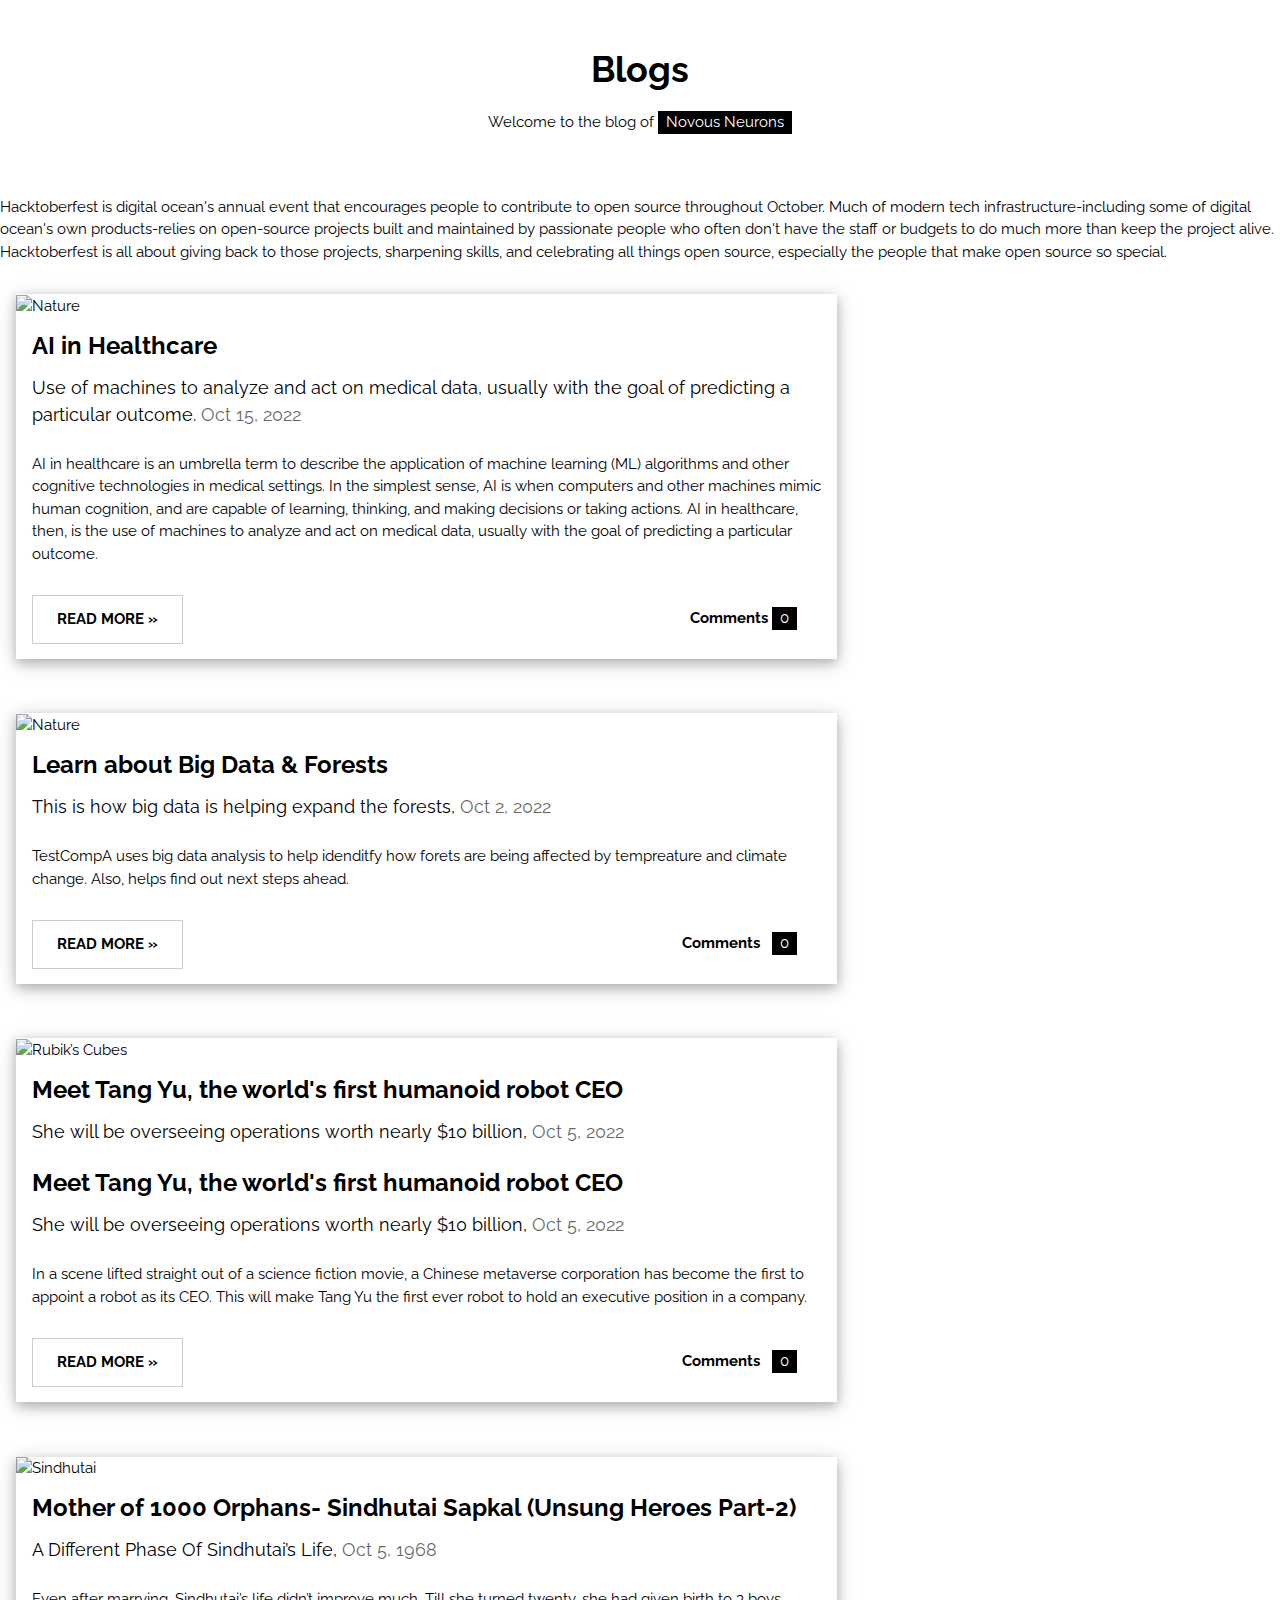
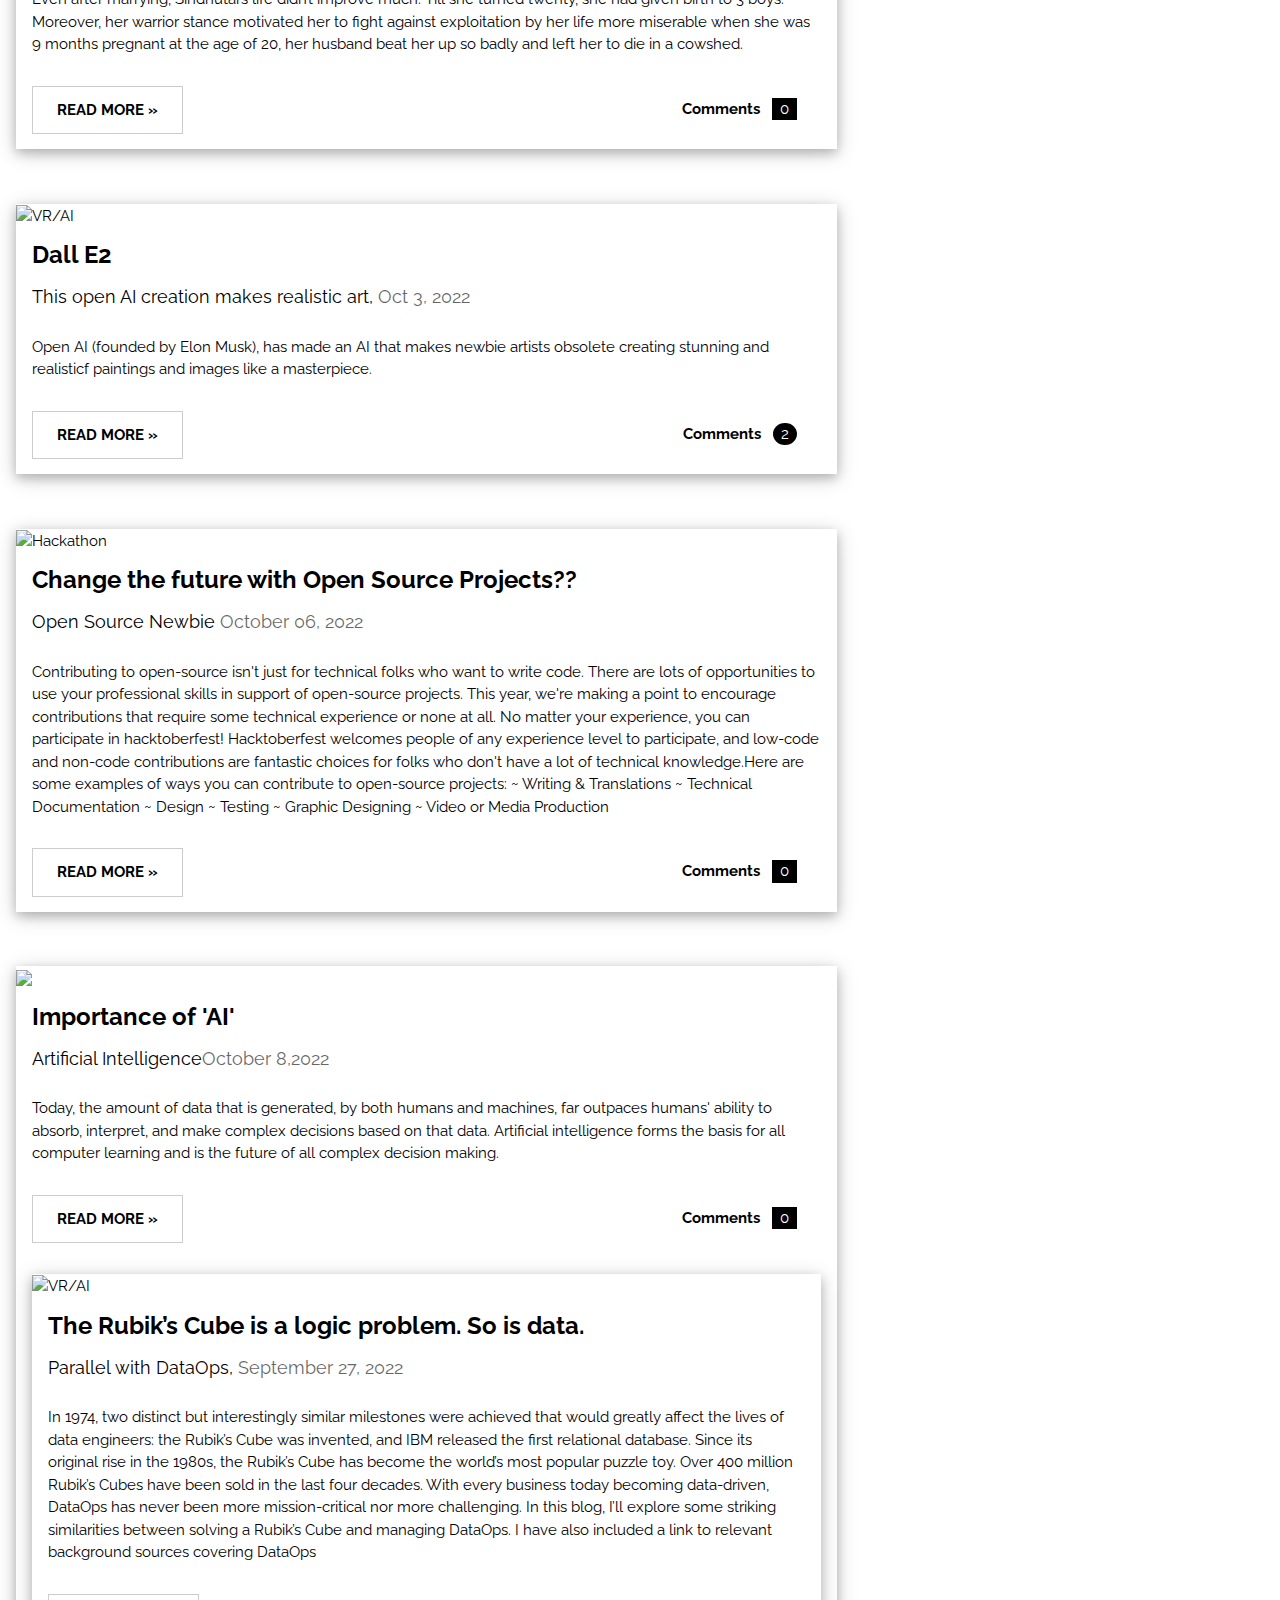
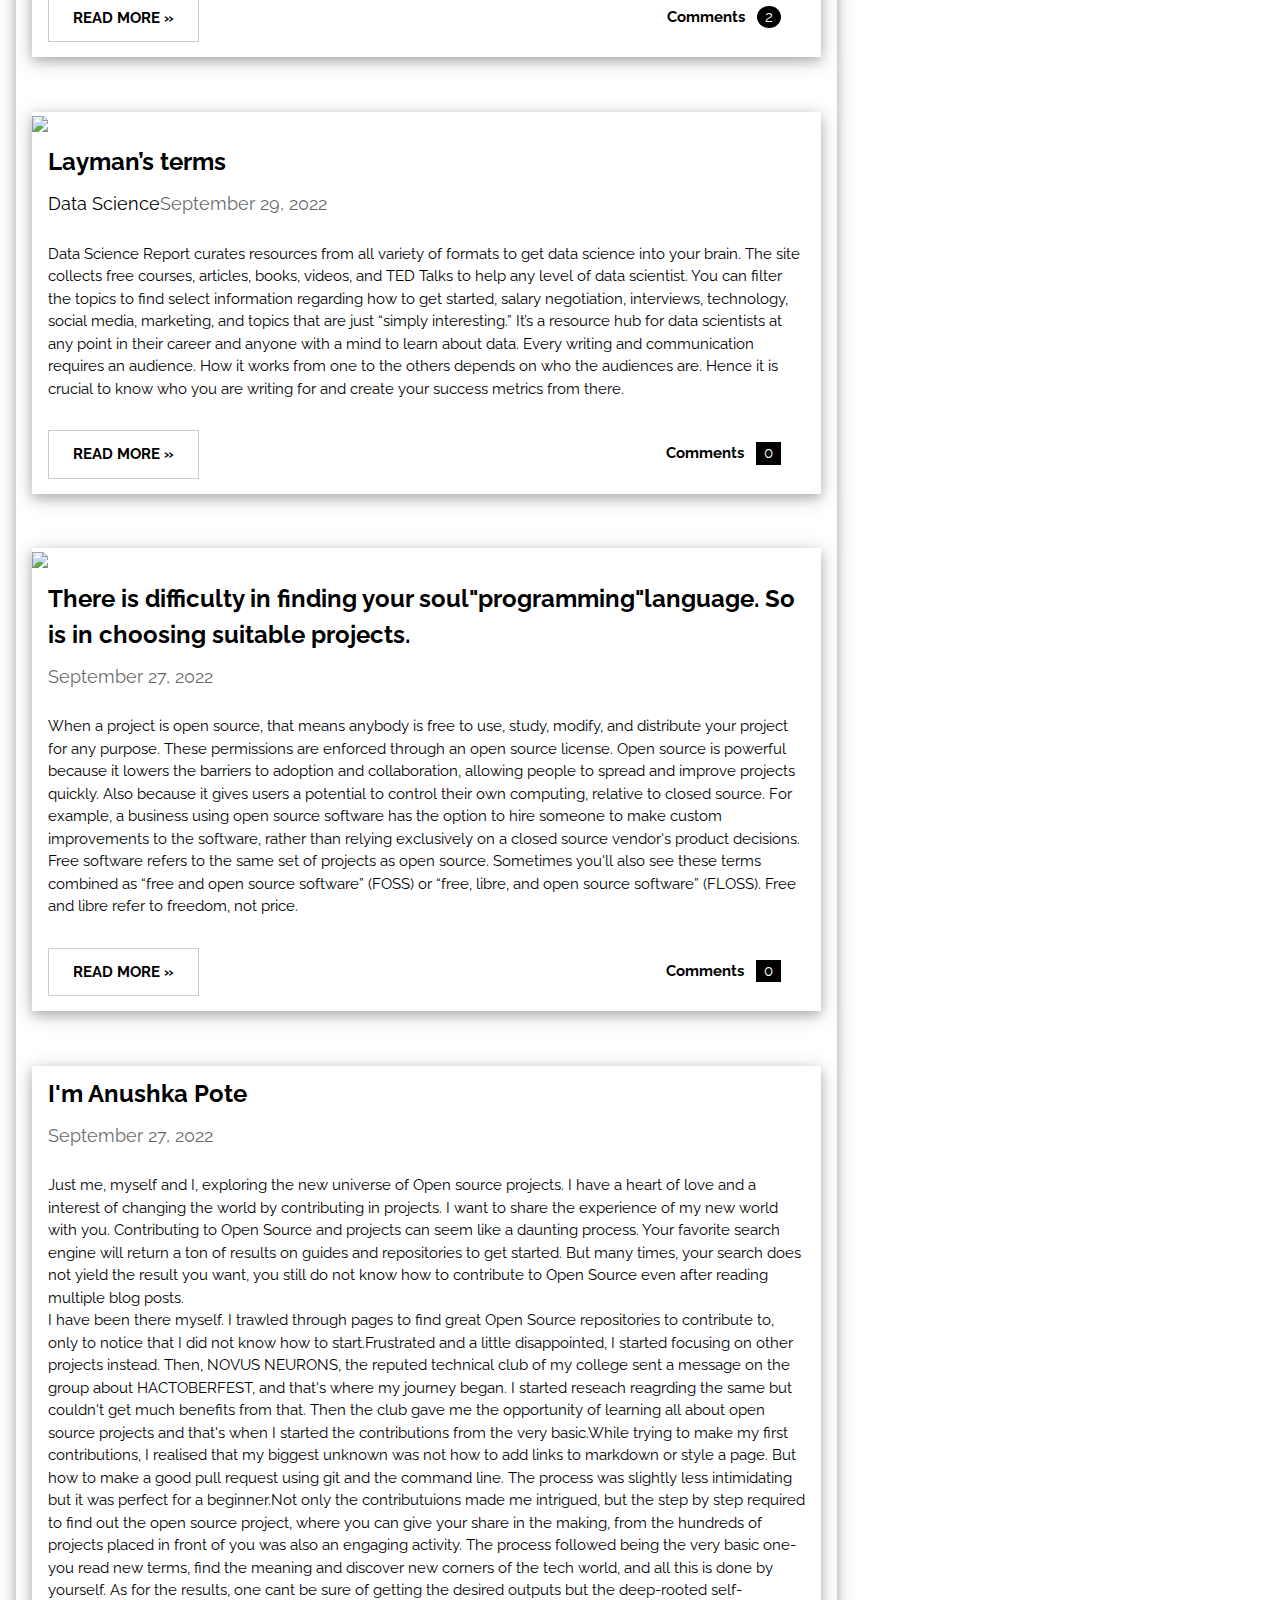
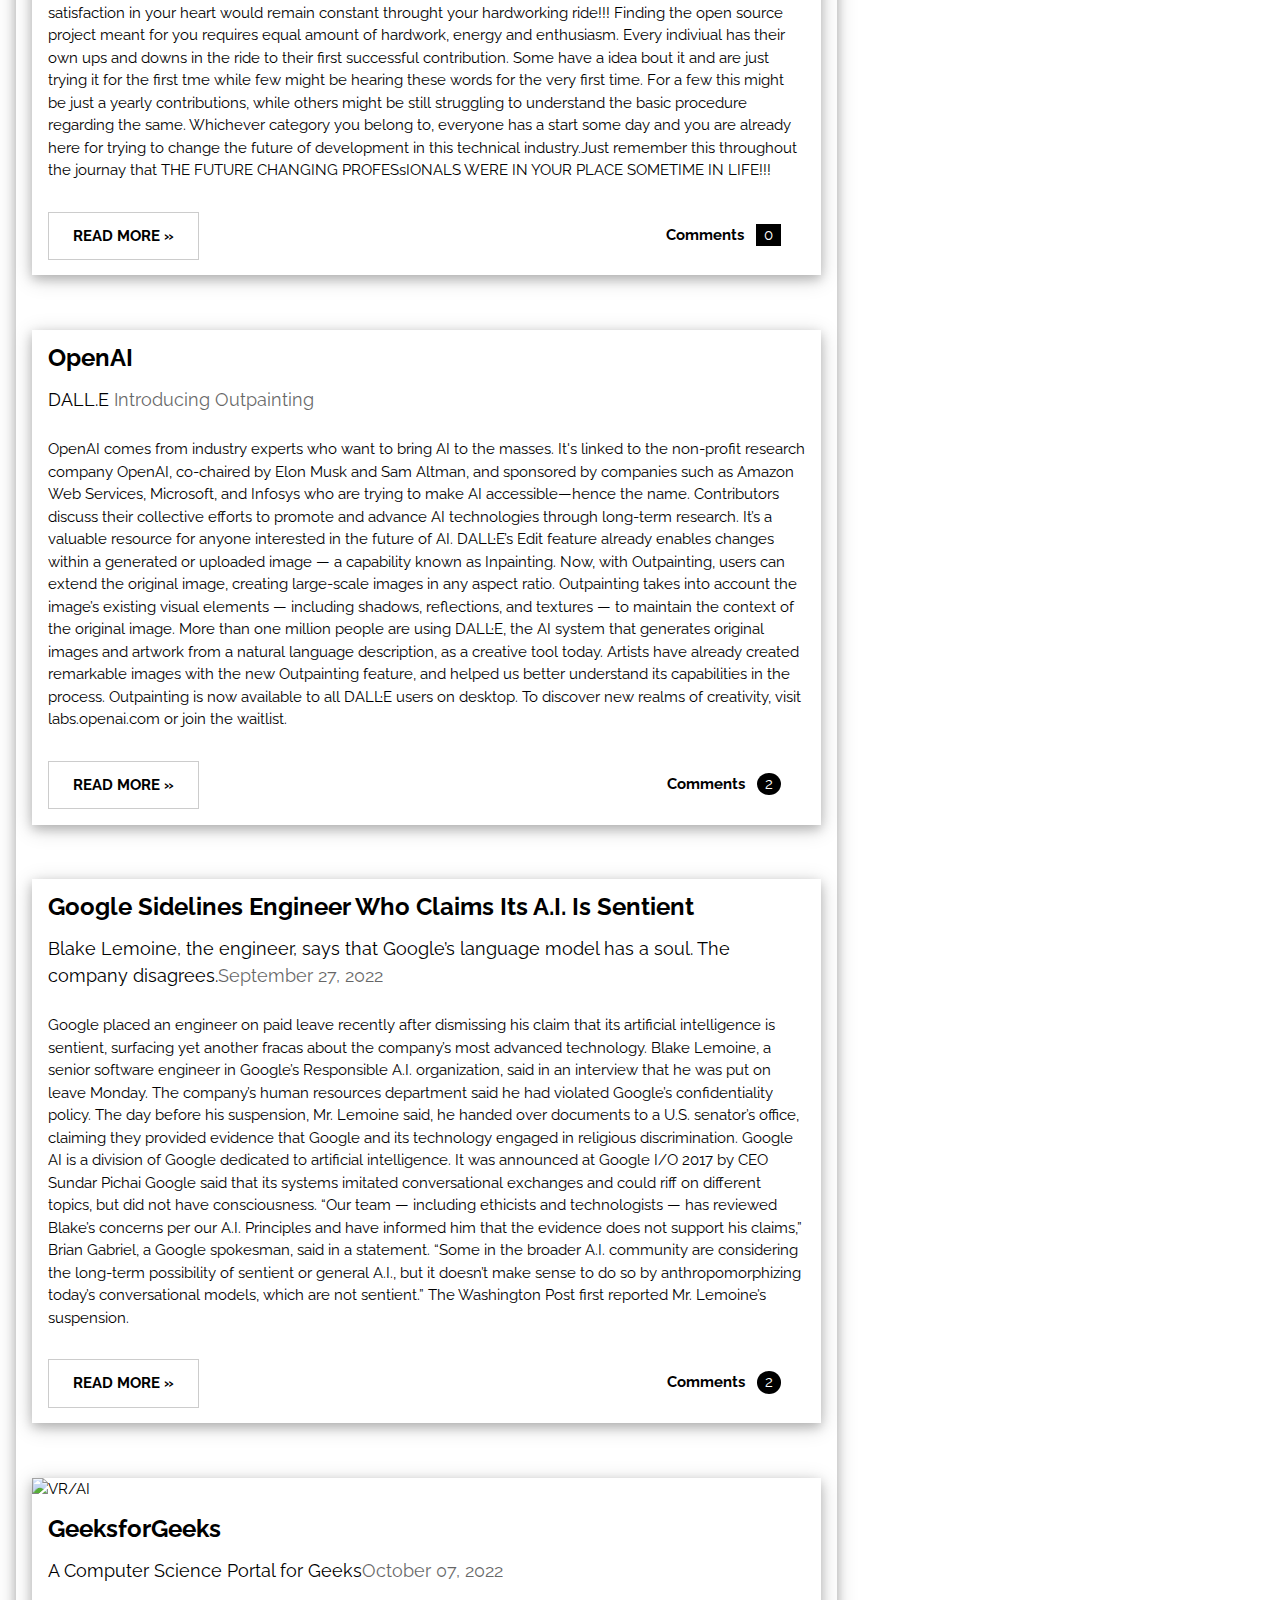
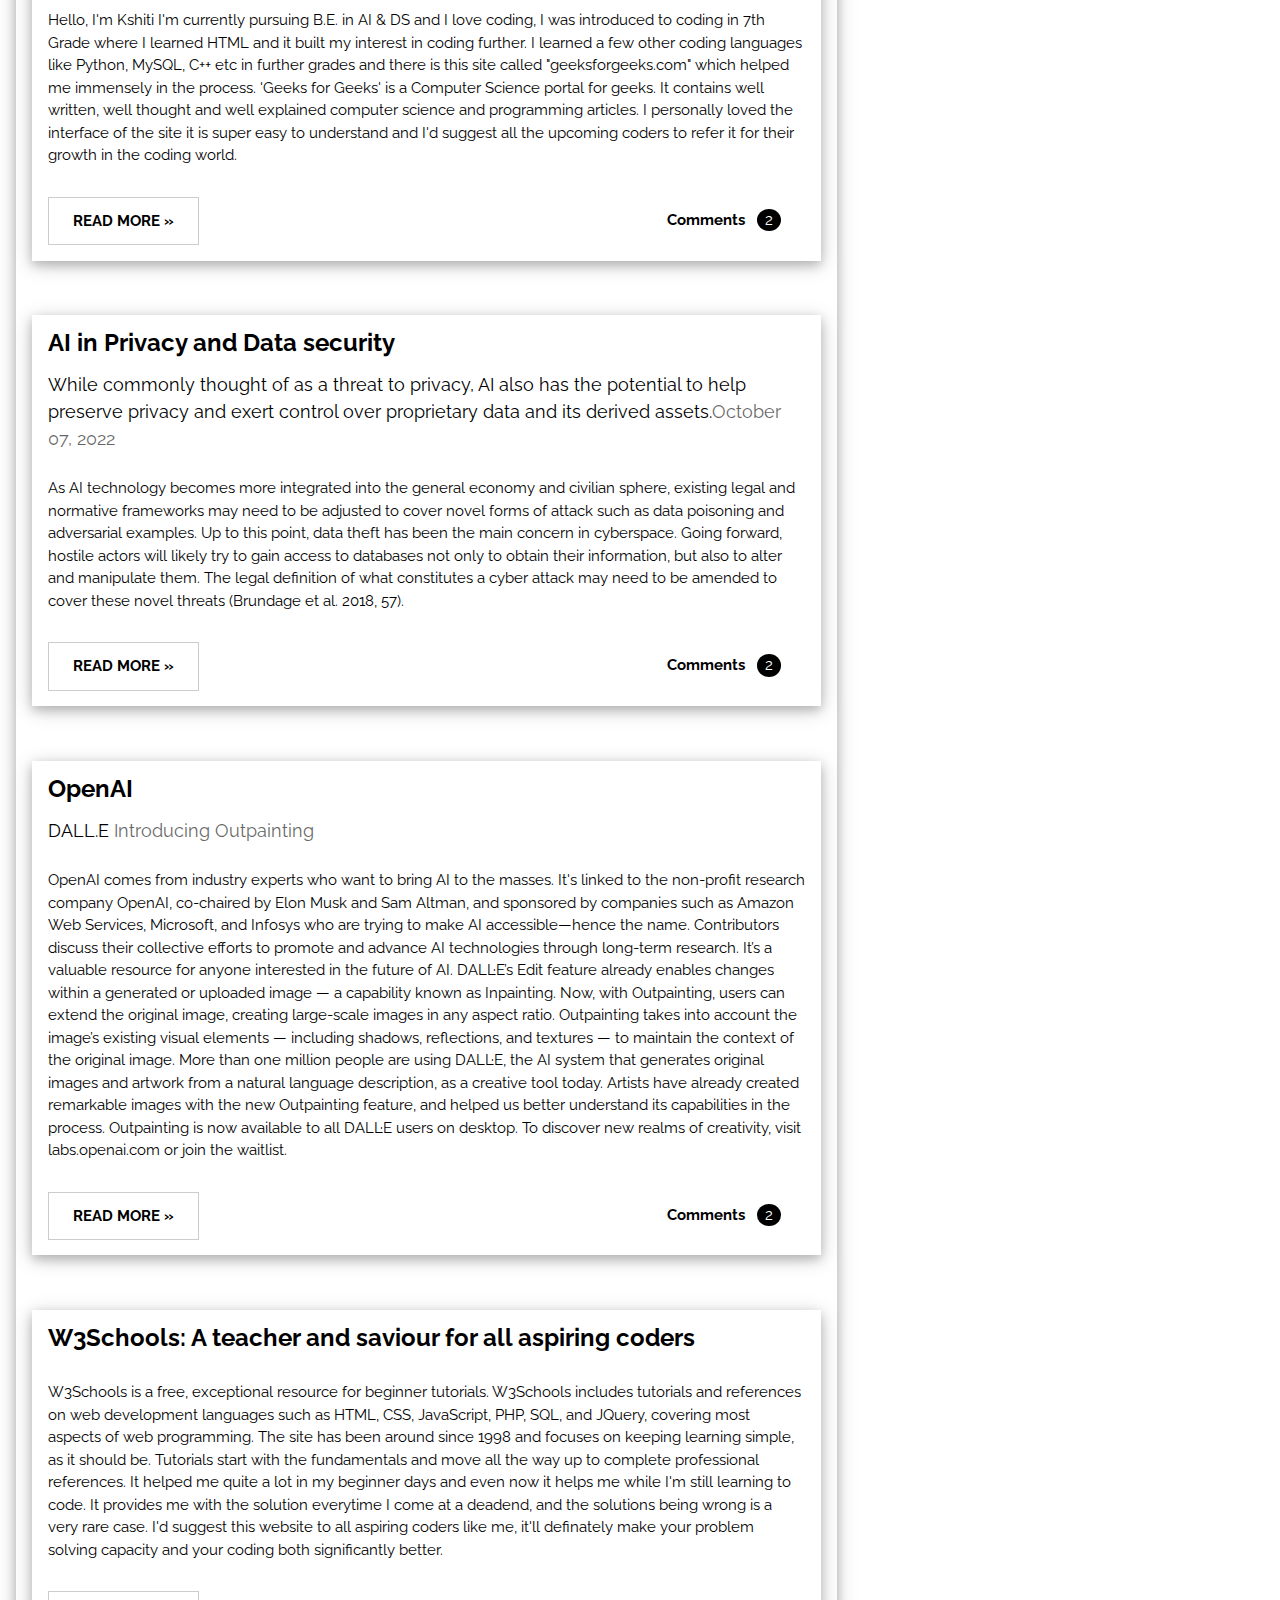
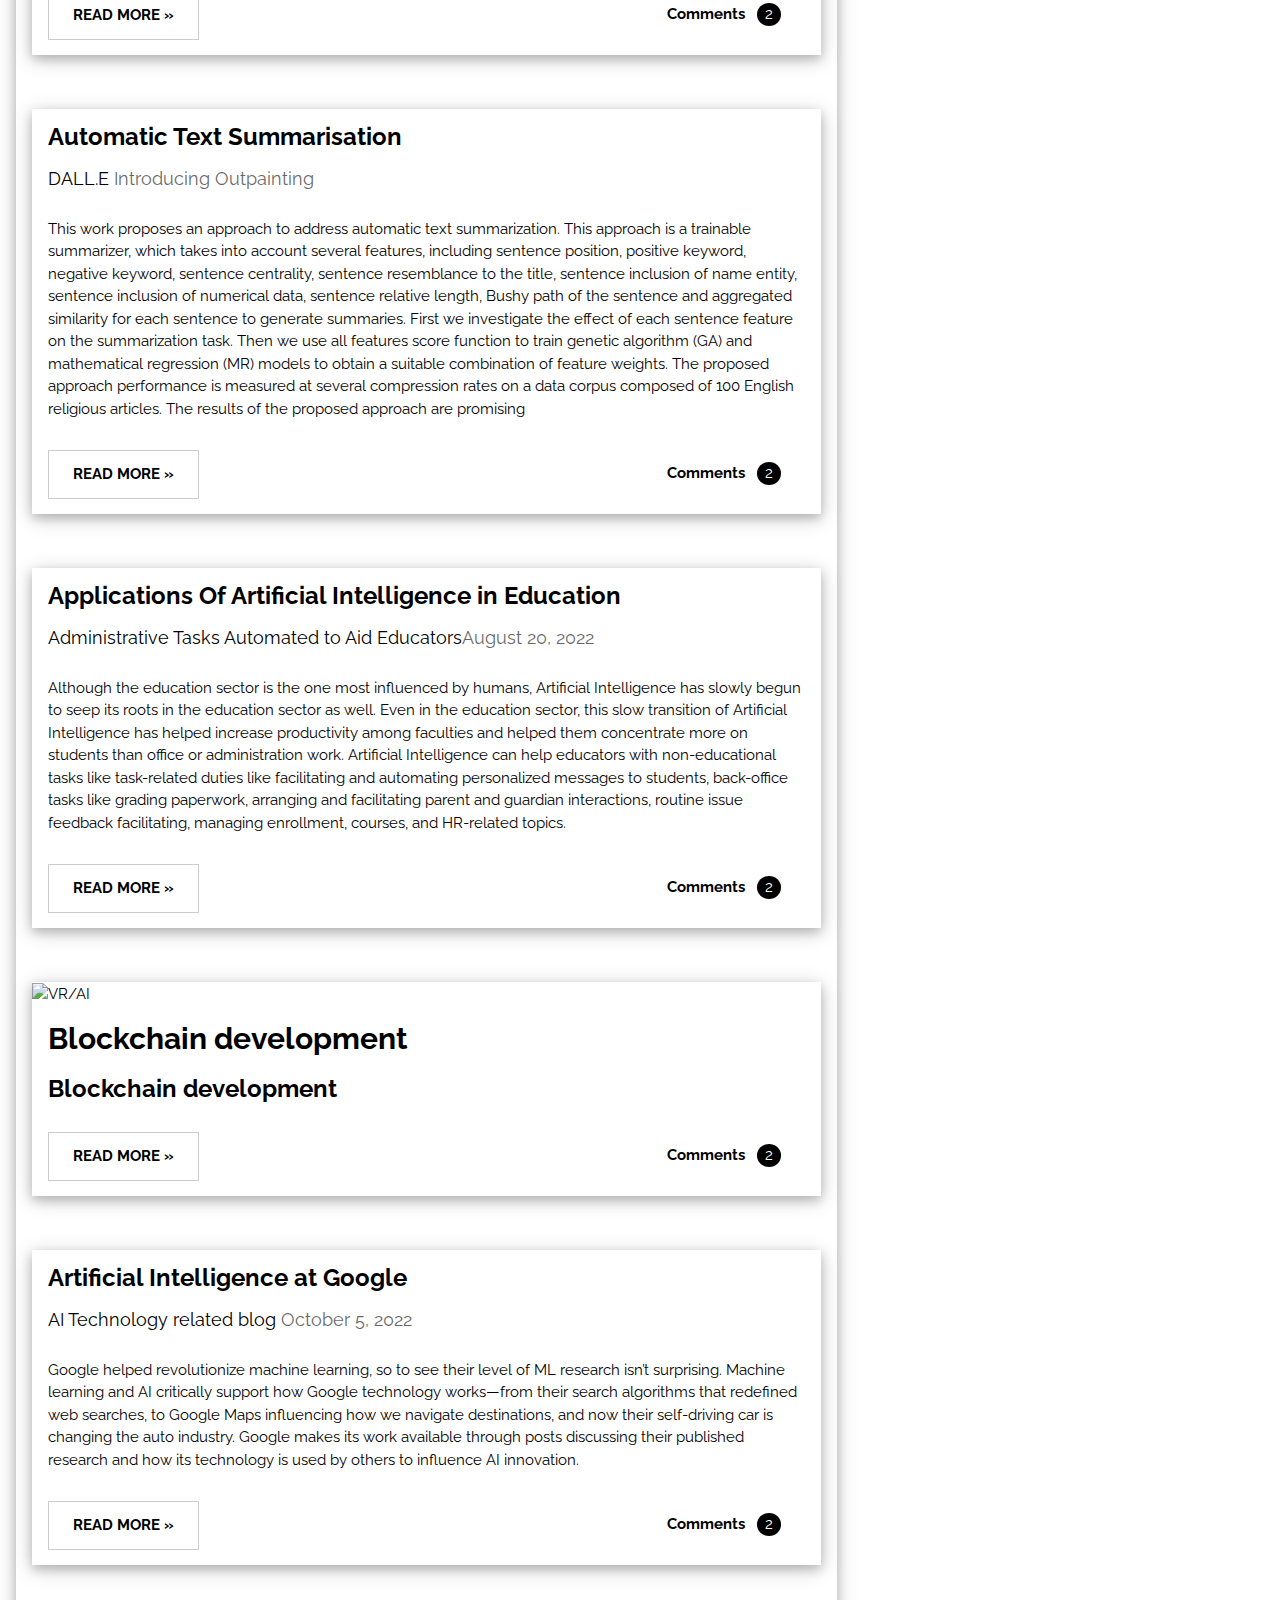
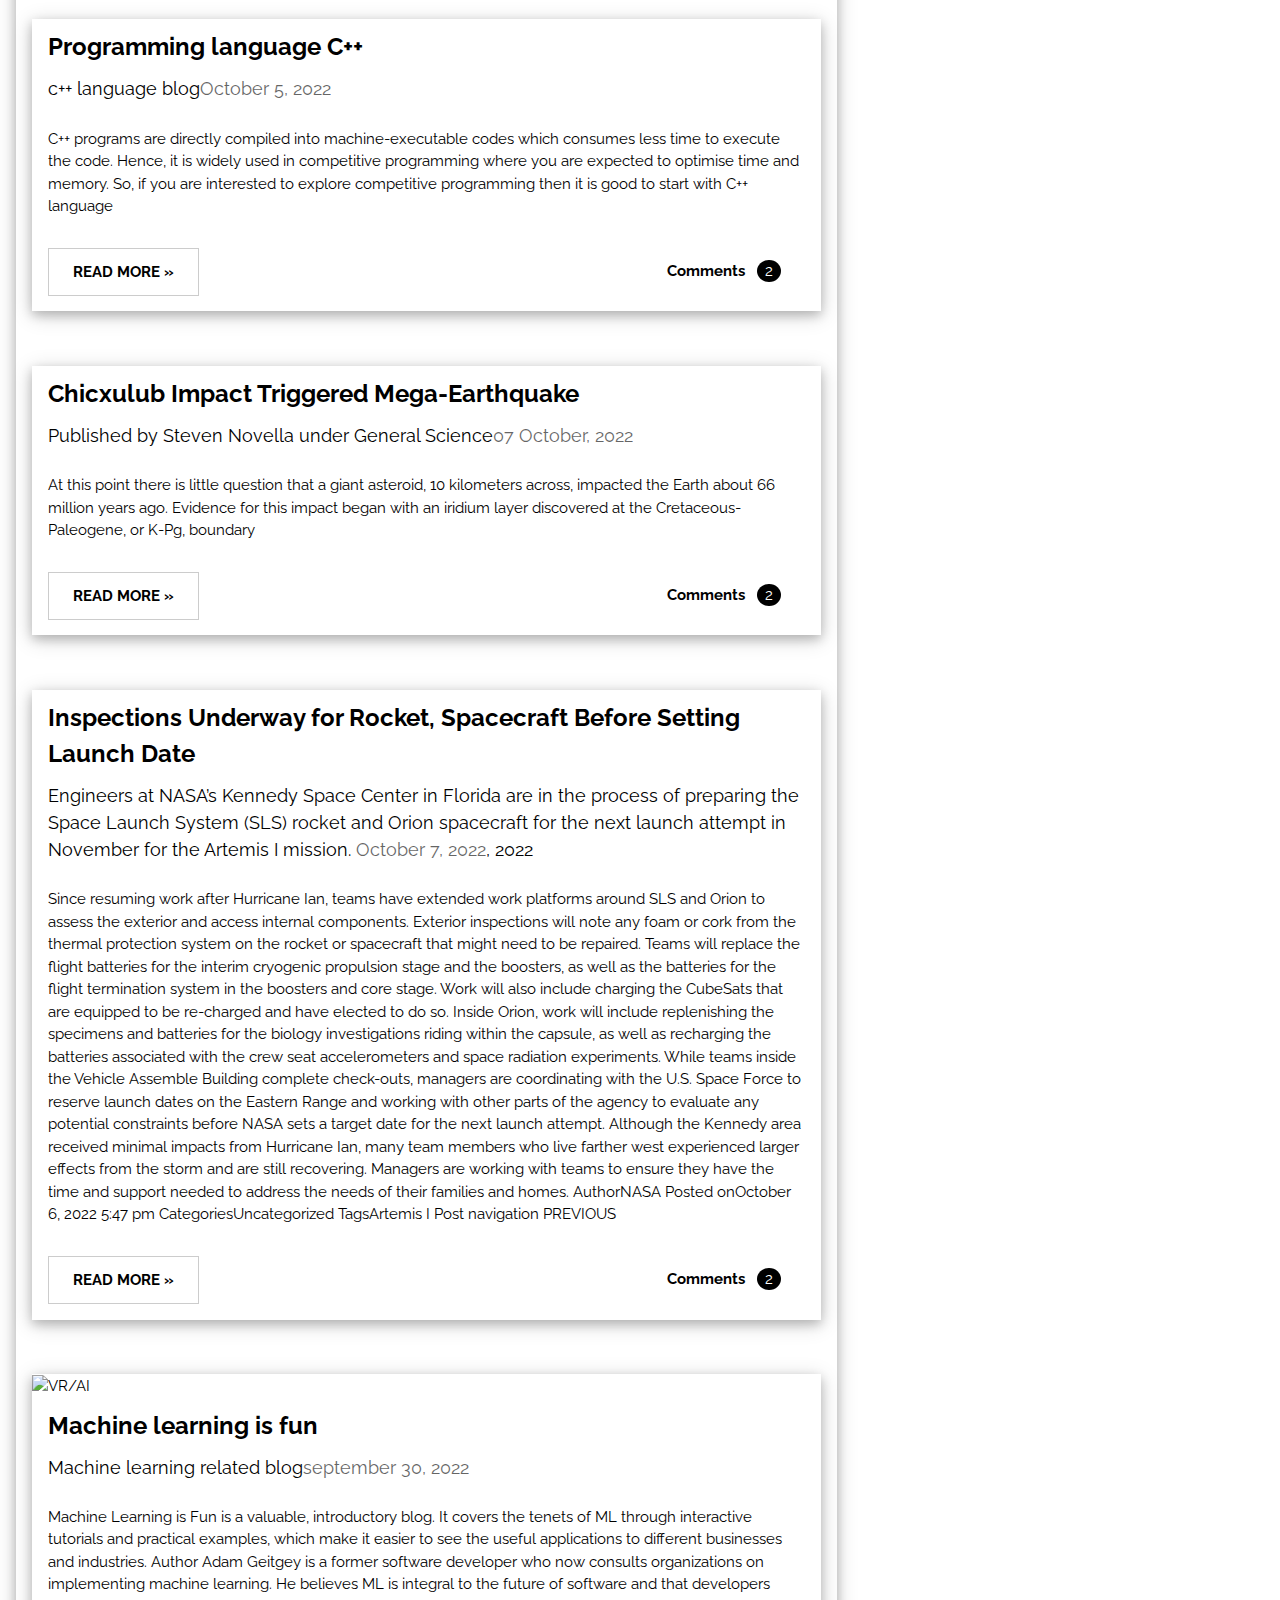
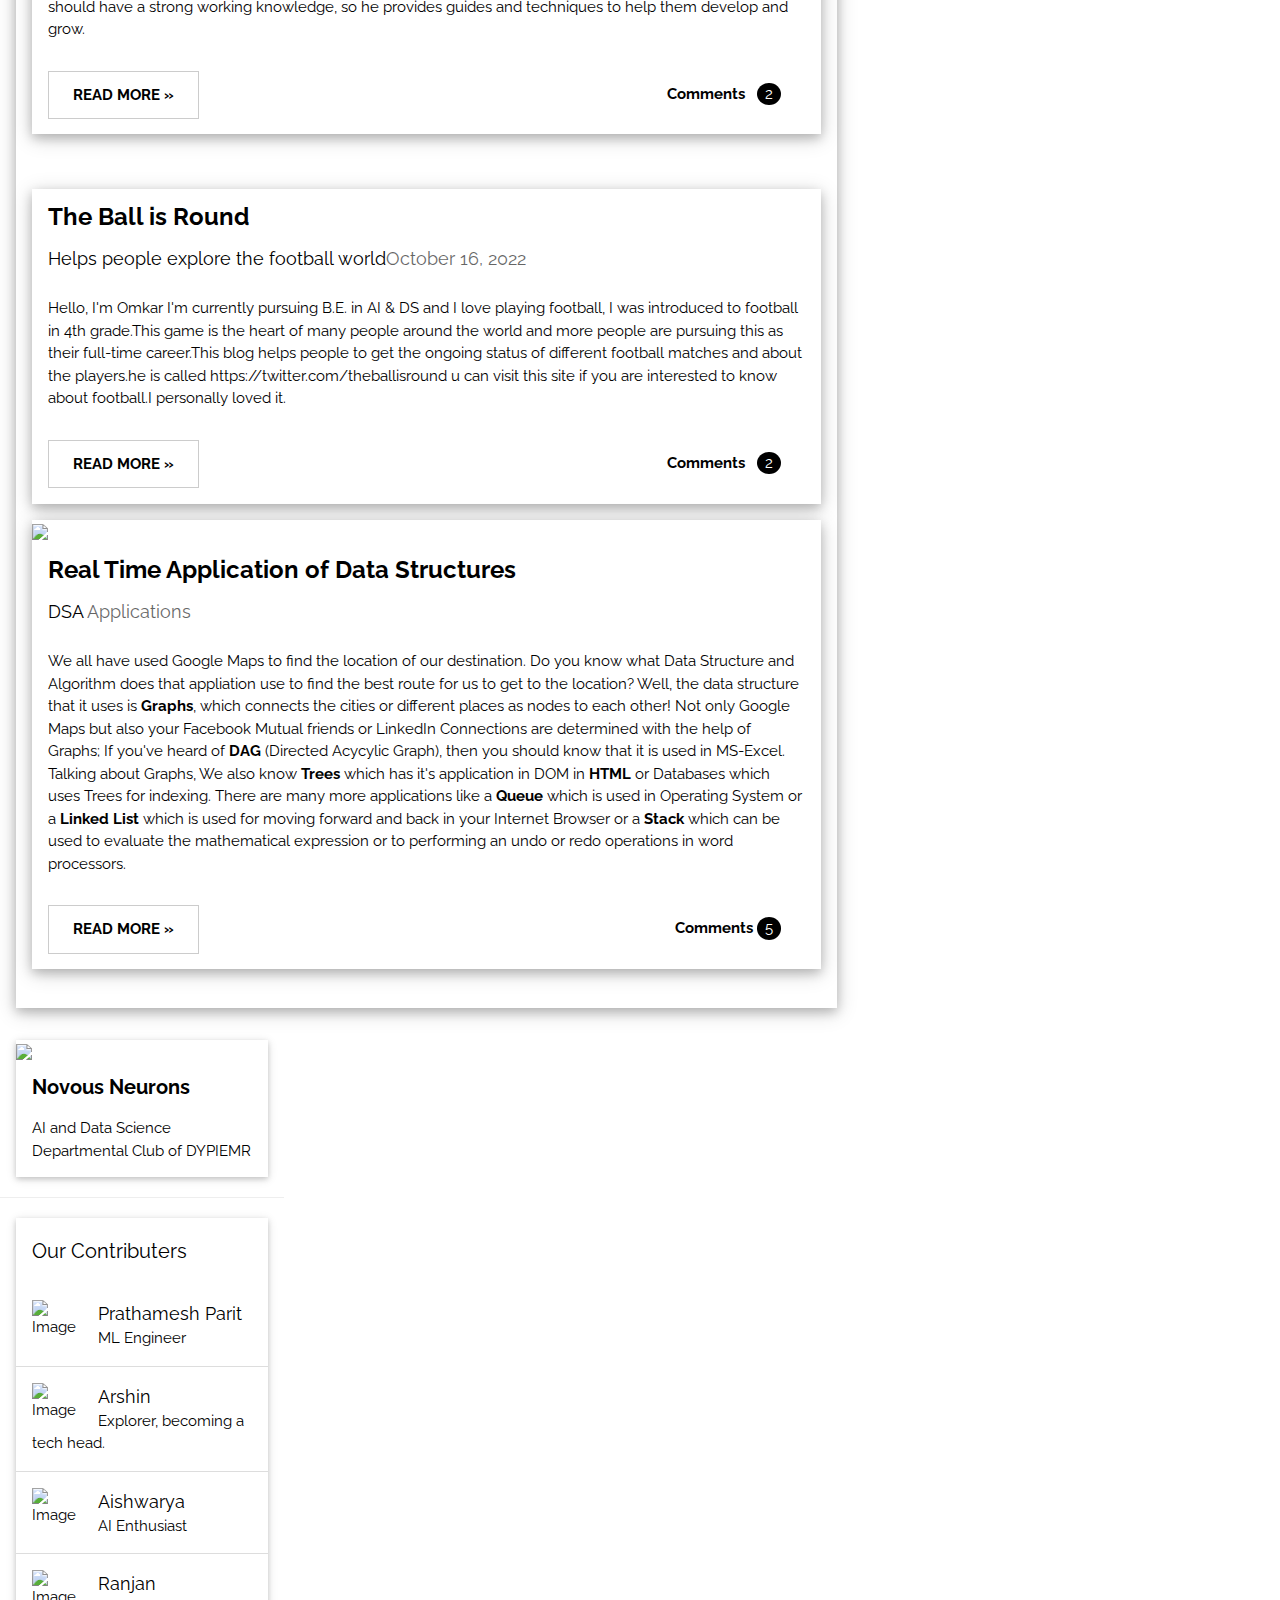
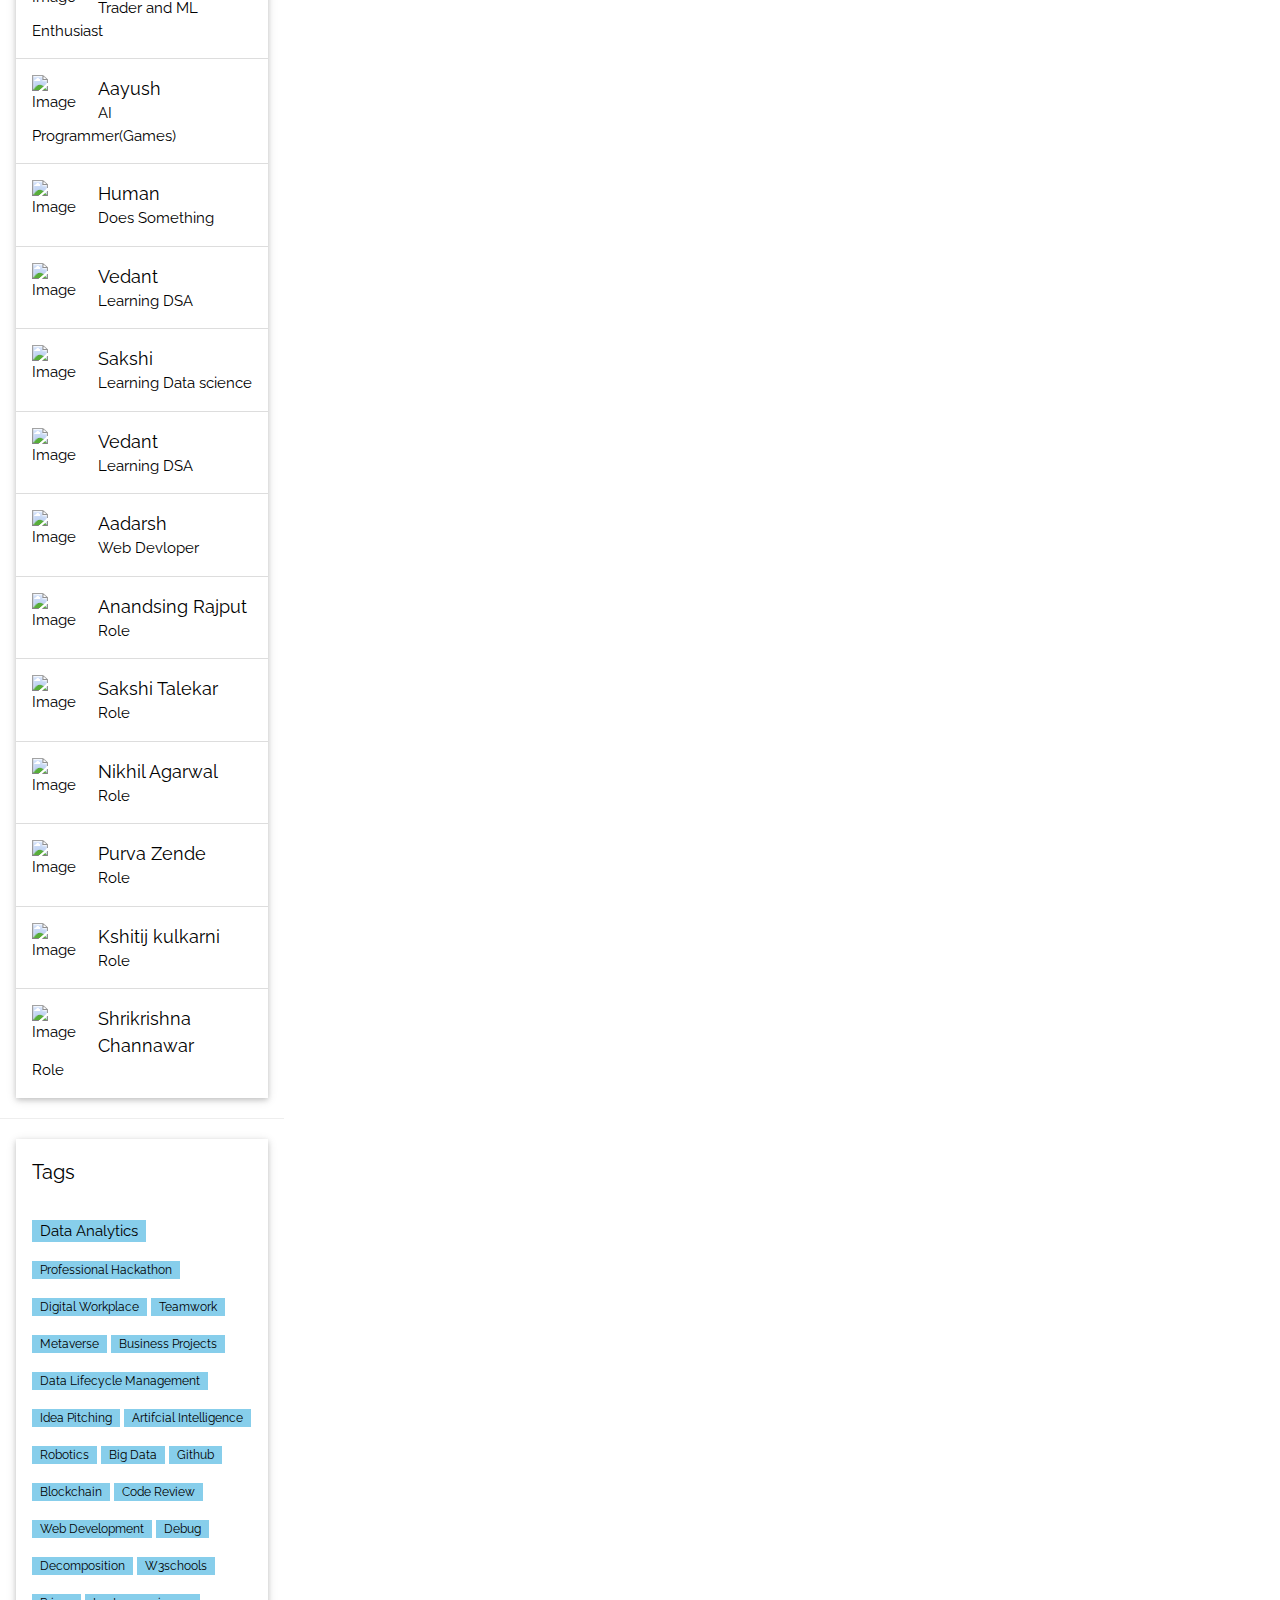
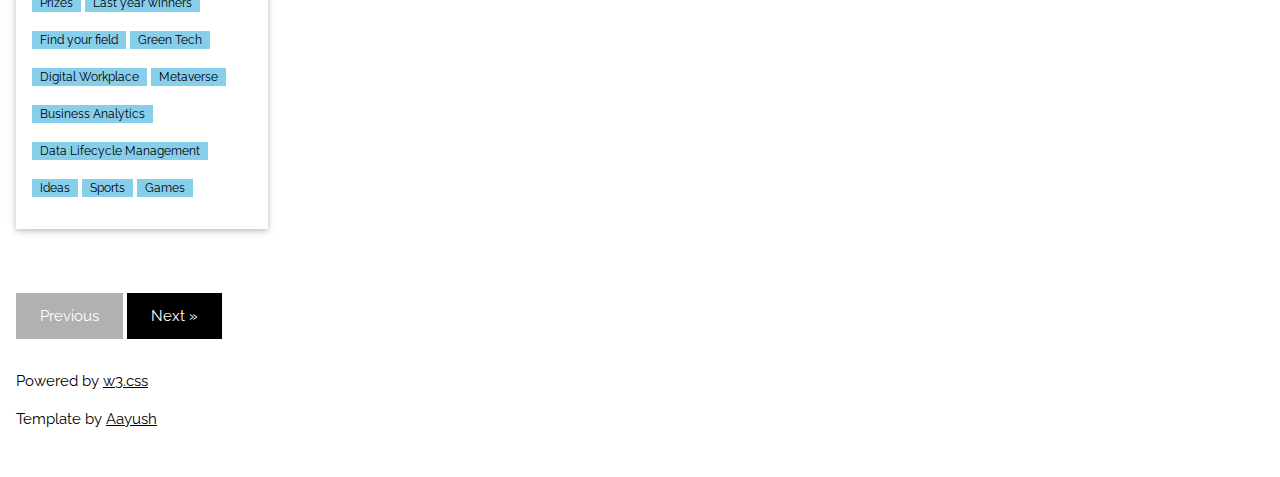
==== commit f84d7f3b: "Update index.html" ====
--- a/index.html
+++ b/index.html
@@ -120,7 +120,13 @@
           <span class="w3-opacity">Oct 5, 2022</span>
         </h5>
       </div>
-
+ <div class="w3-container">
+        <h3><b>Meet Tang Yu, the world's first humanoid robot CEO</b></h3>
+        <h5>
+          She will be overseeing operations worth nearly $10 billion,
+          <span class="w3-opacity">Oct 5, 2022</span>
+        </h5>
+      </div>
       <div class="w3-container">
         <p>
           In a scene lifted straight out of a science fiction movie, 
@@ -161,9 +167,7 @@
         <p>
           Even after marrying, Sindhutai’s life didn’t improve much. Till she turned twenty,
           she had given birth to 3 boys. Moreover, her warrior stance motivated her to fight
-          against exploitation by the forest department and the landlord of the area. They
-          mistreat the provincial women who work to make cow dung.Things got more & more difficult 
-          in her life. Some nasty rumors made her life more miserable when she was 9 months pregnant 
+          against exploitation by her life more miserable when she was 9 months pregnant 
           at the age of 20, her husband beat her up so badly and left her to die in a cowshed.
         </p>
         <div class="w3-row">
@@ -266,8 +270,7 @@
           </div>
         </div>
       </div>
-    </div>
-    <br>
+
 
 
 
@@ -883,6 +886,30 @@
           </div>
         </div>
       </div>
+      <!-- Blog entry -->
+    <div class="w3-card-4 w3-margin w3-white">
+      <img src="https://cdn.programiz.com/sites/tutorial2program/files/facebook-graph.png" style="width:100%">
+      <div class="w3-container">
+        <h3><b>Real Time Application of Data Structures</b></h3>
+          <h5>DSA <span class="w3-opacity">Applications</span></h5>
+        </div>
+        <div class="w3-container">
+          <p>We all have used Google Maps to find the location of our destination. Do you know what Data Structure and Algorithm does that appliation use to find the best route for us to get to the location? 
+            Well, the data structure that it uses is <strong>Graphs</strong>, which connects the cities or different places as nodes to each other!
+            Not only Google Maps but also your Facebook Mutual friends or LinkedIn Connections are determined with the help of Graphs; If you've heard of <strong>DAG</strong> (Directed Acycylic Graph), then you should know that it is used in MS-Excel. 
+            Talking about Graphs, We also know <strong>Trees</strong> which has it's application in DOM in <strong>HTML</strong> or Databases which uses Trees for indexing. There are many more applications like a <strong>Queue</strong> which is used in Operating System or a <strong>Linked List</strong> which is used for moving forward and back in your Internet Browser or a <strong>Stack</strong> which can be used to evaluate the mathematical expression or to performing an undo or redo operations in word processors.
+           </p>
+        <div class="w3-row">
+          <div class="w3-col m8 s12">
+            <p><button class="w3-button w3-padding-large w3-white w3-border"><b>READ MORE »</b></button></p>
+          </div>
+          <div class="w3-col m4 w3-hide-small">
+            <p><span class="w3-padding-large w3-right"><b>Comments </b> <span class="w3-badge">5</span></span></p>
+          </div>
+        </div>
+      </div>
+    </div>
+    <br>
 
 <!-- END BLOG ENTRIES -->
 </div>
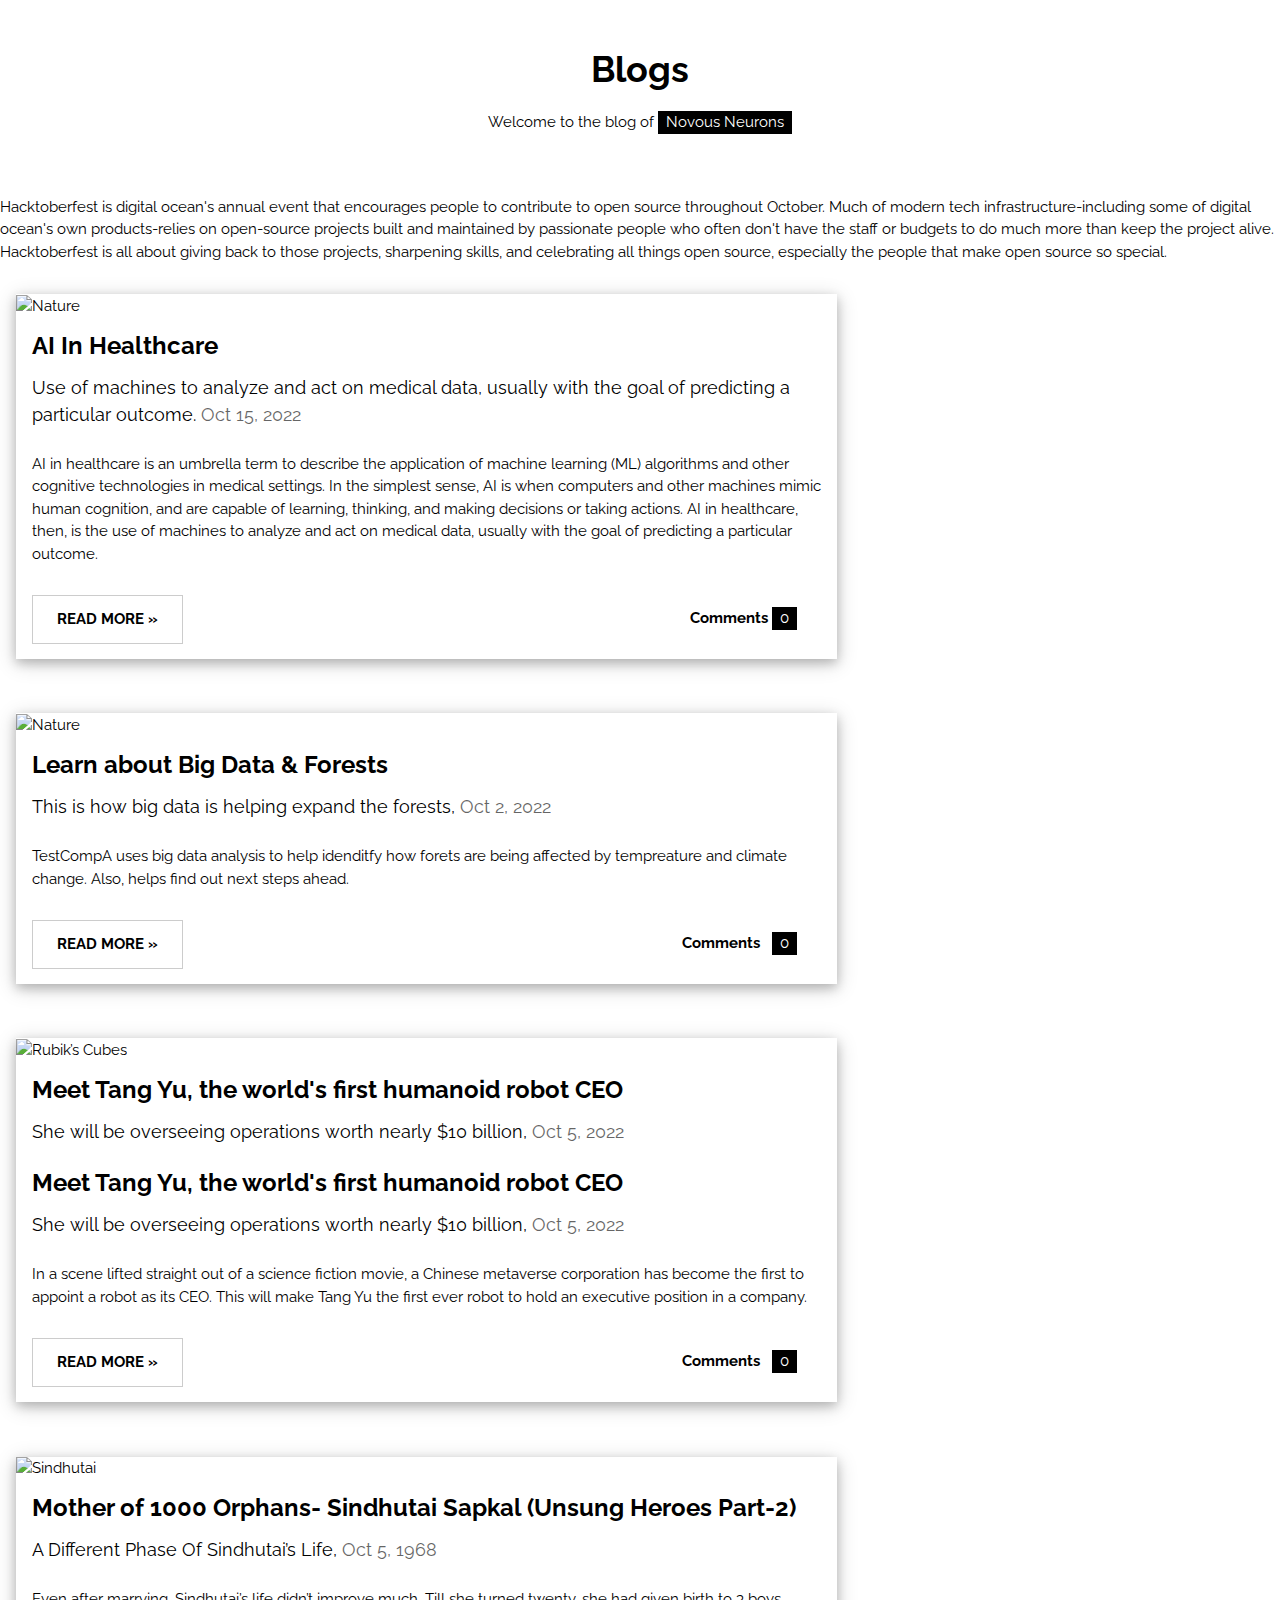
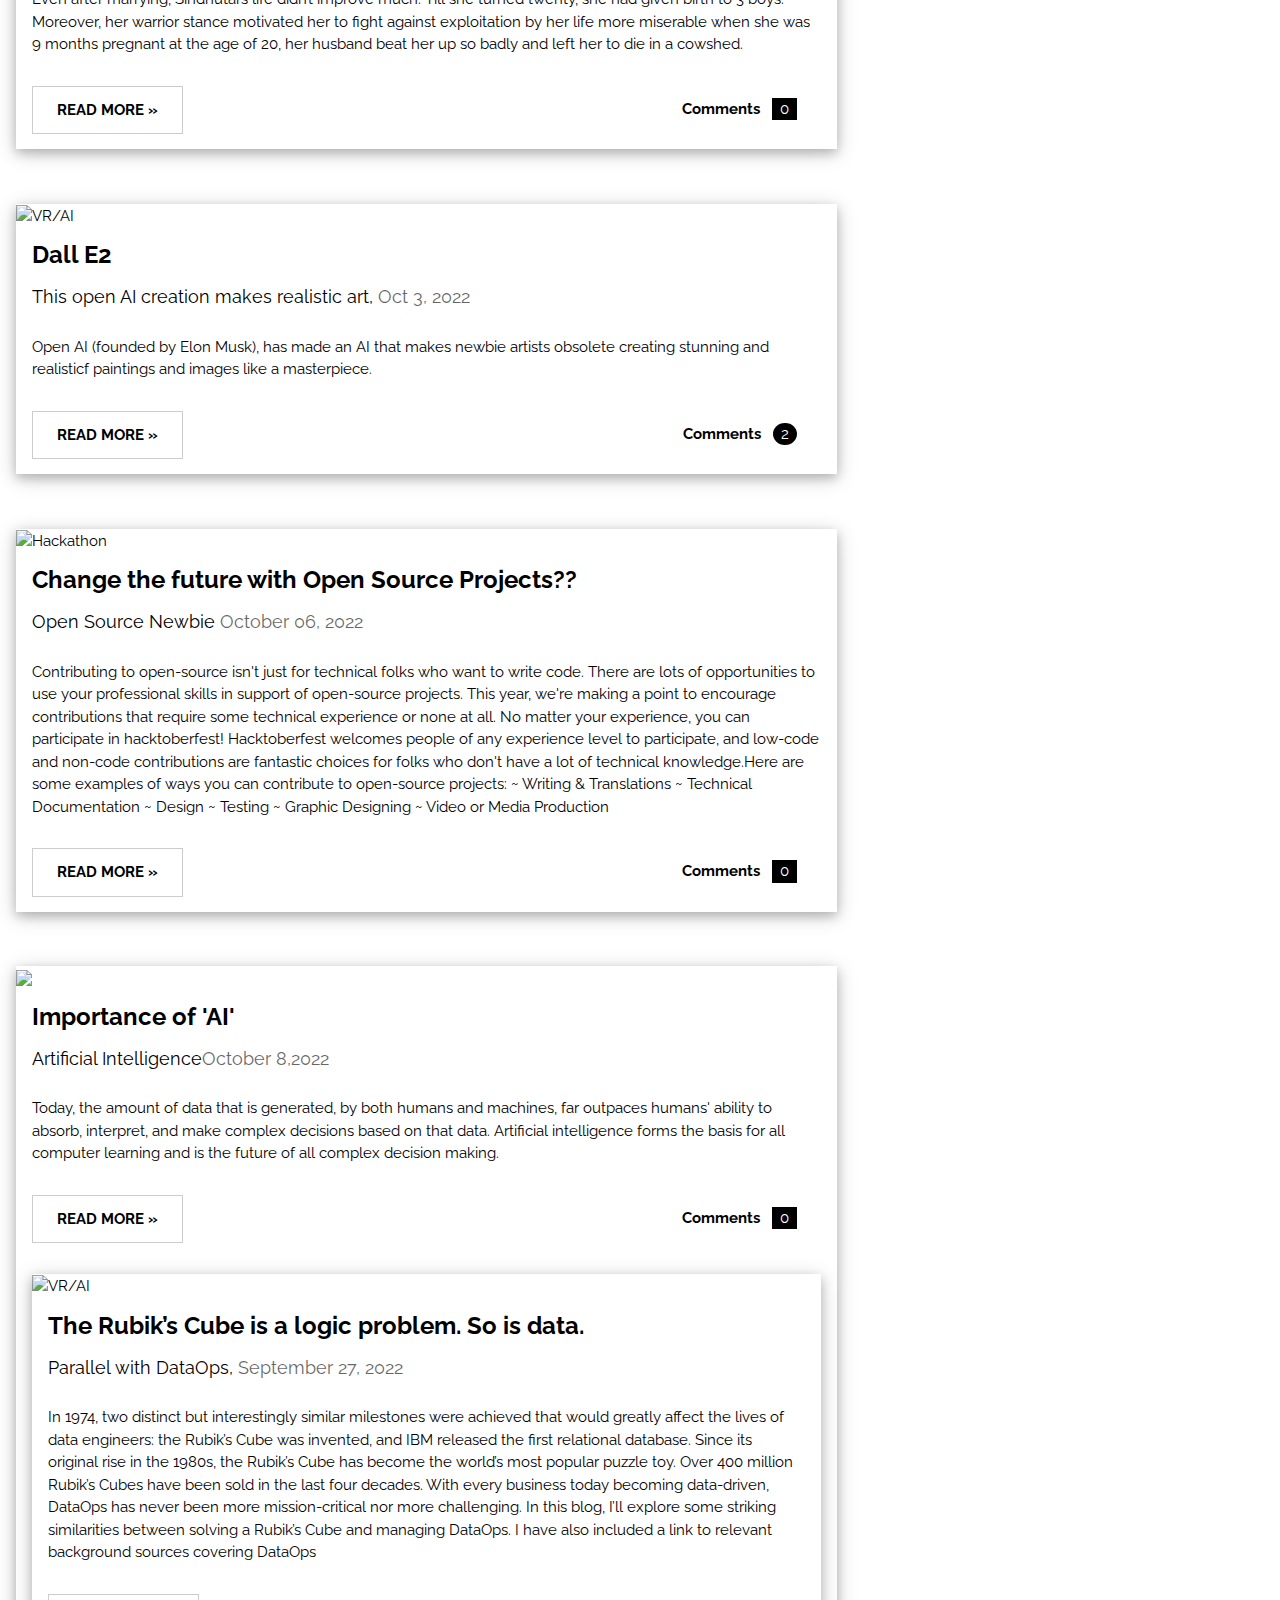
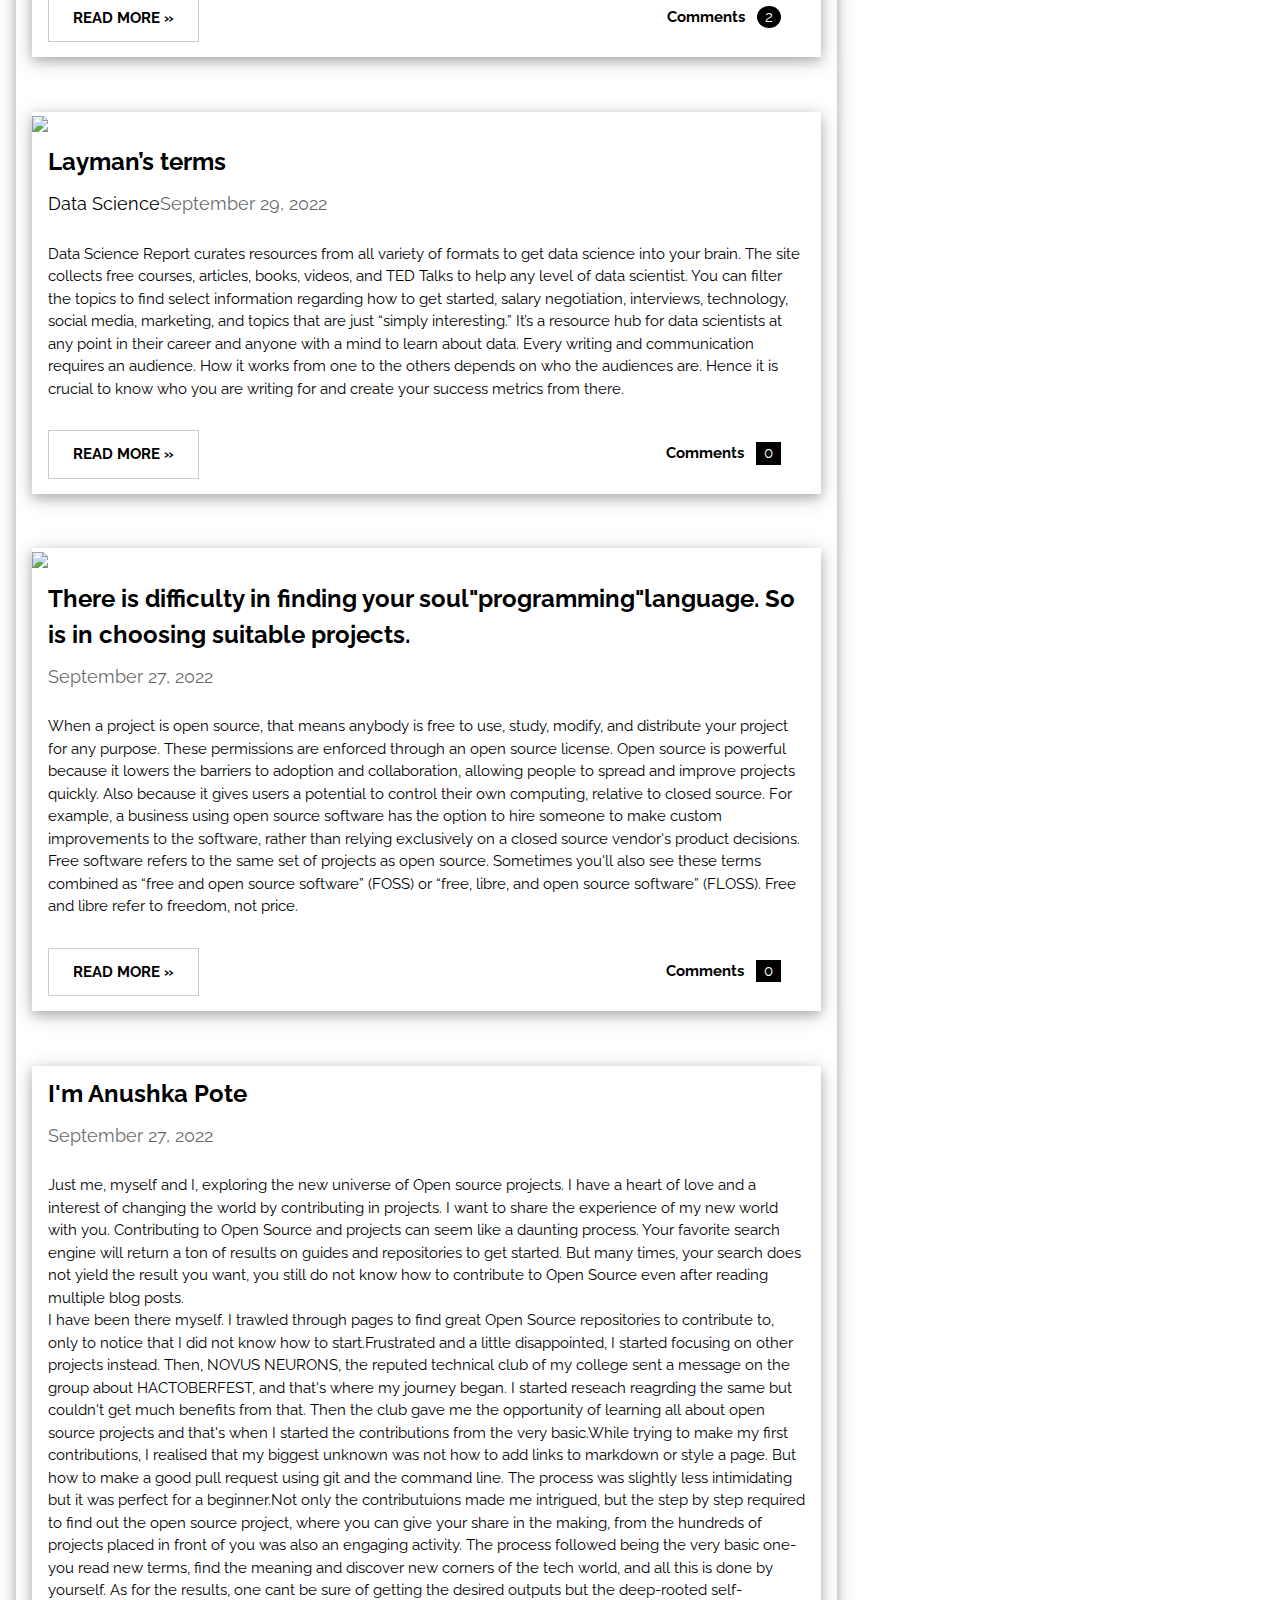
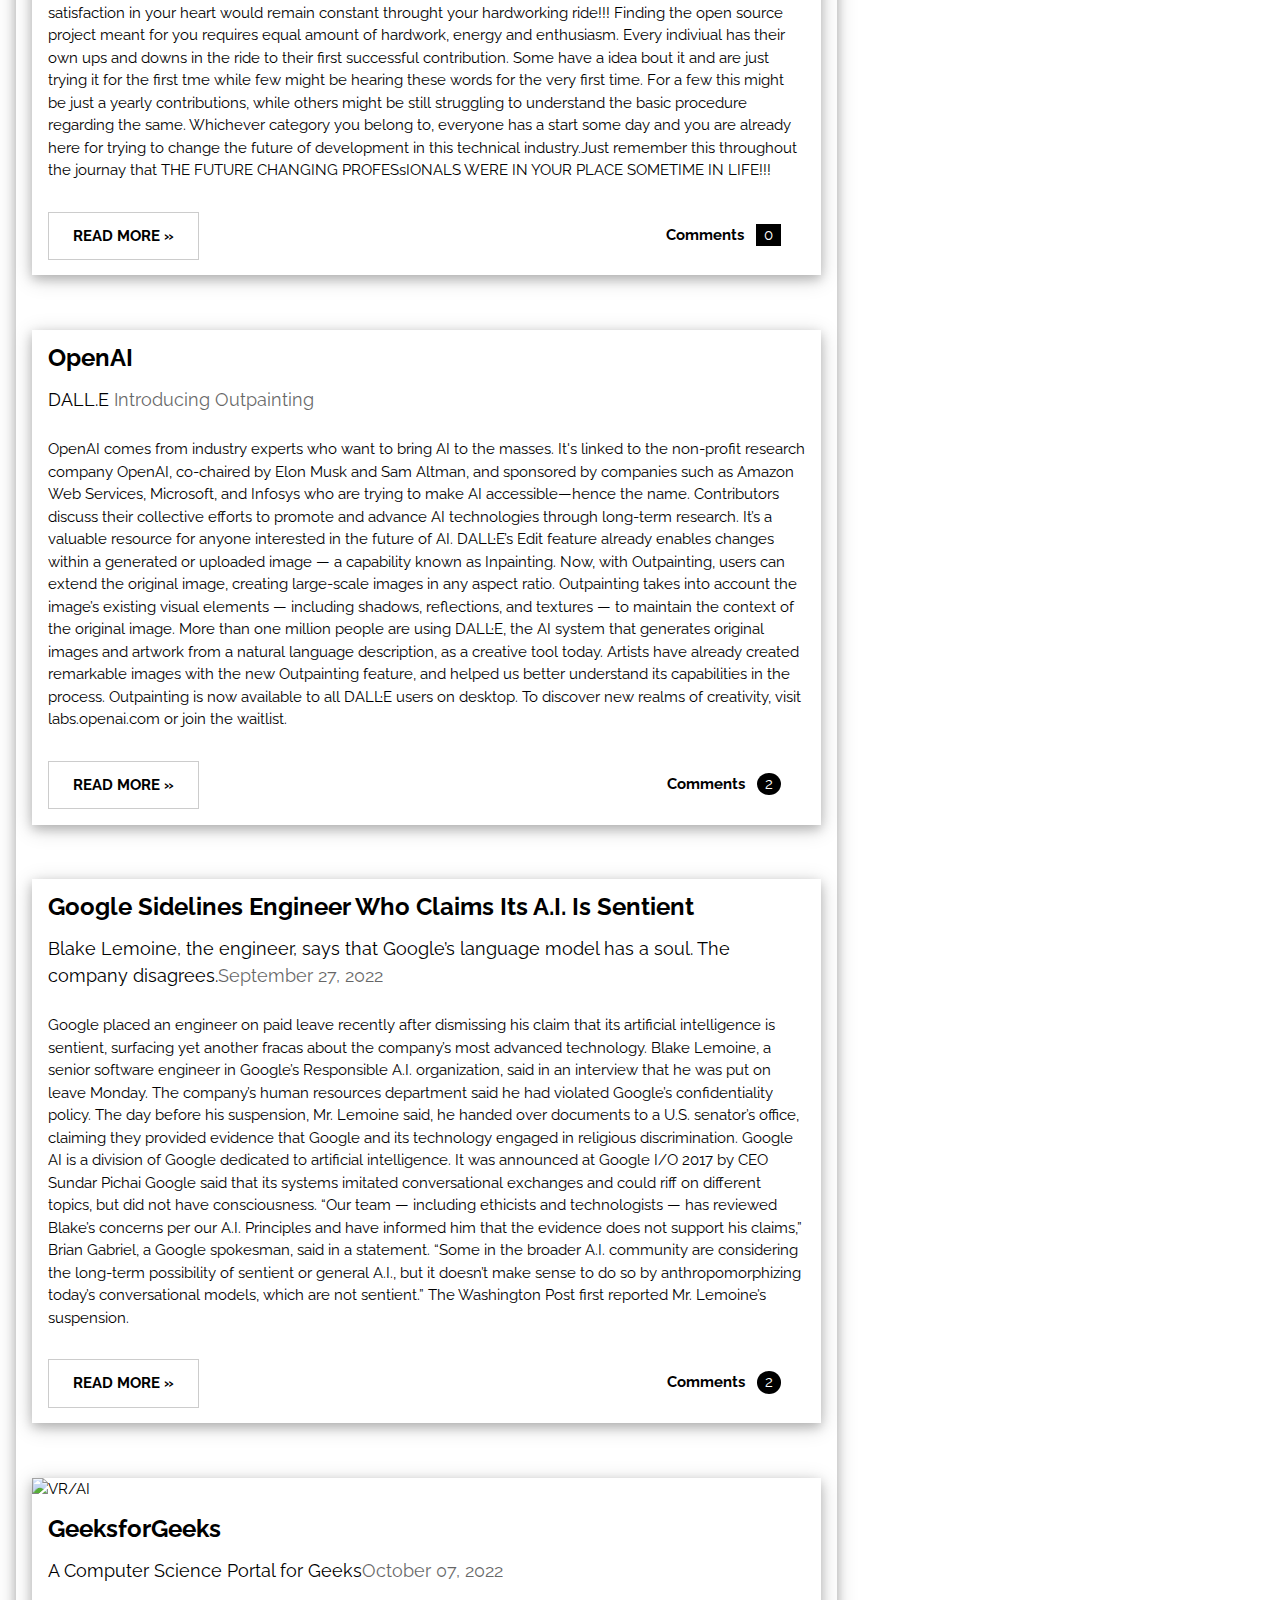
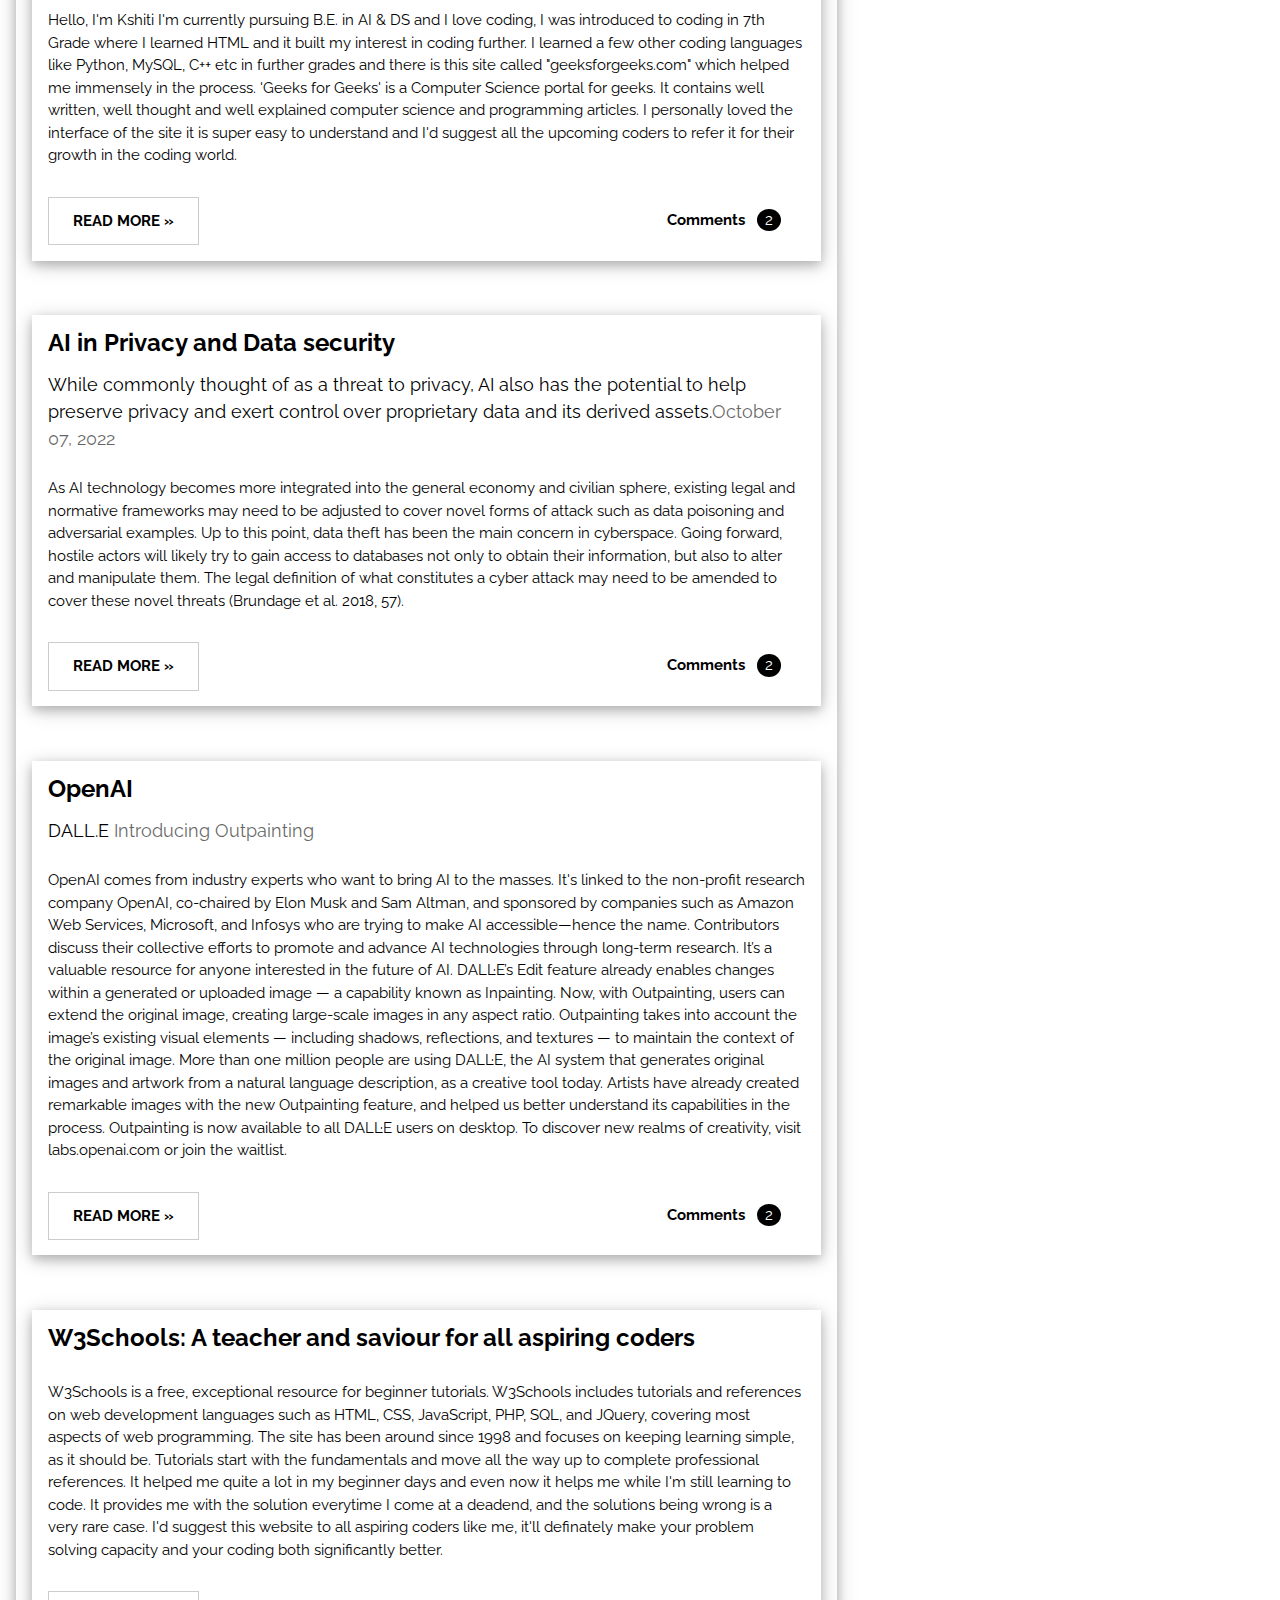
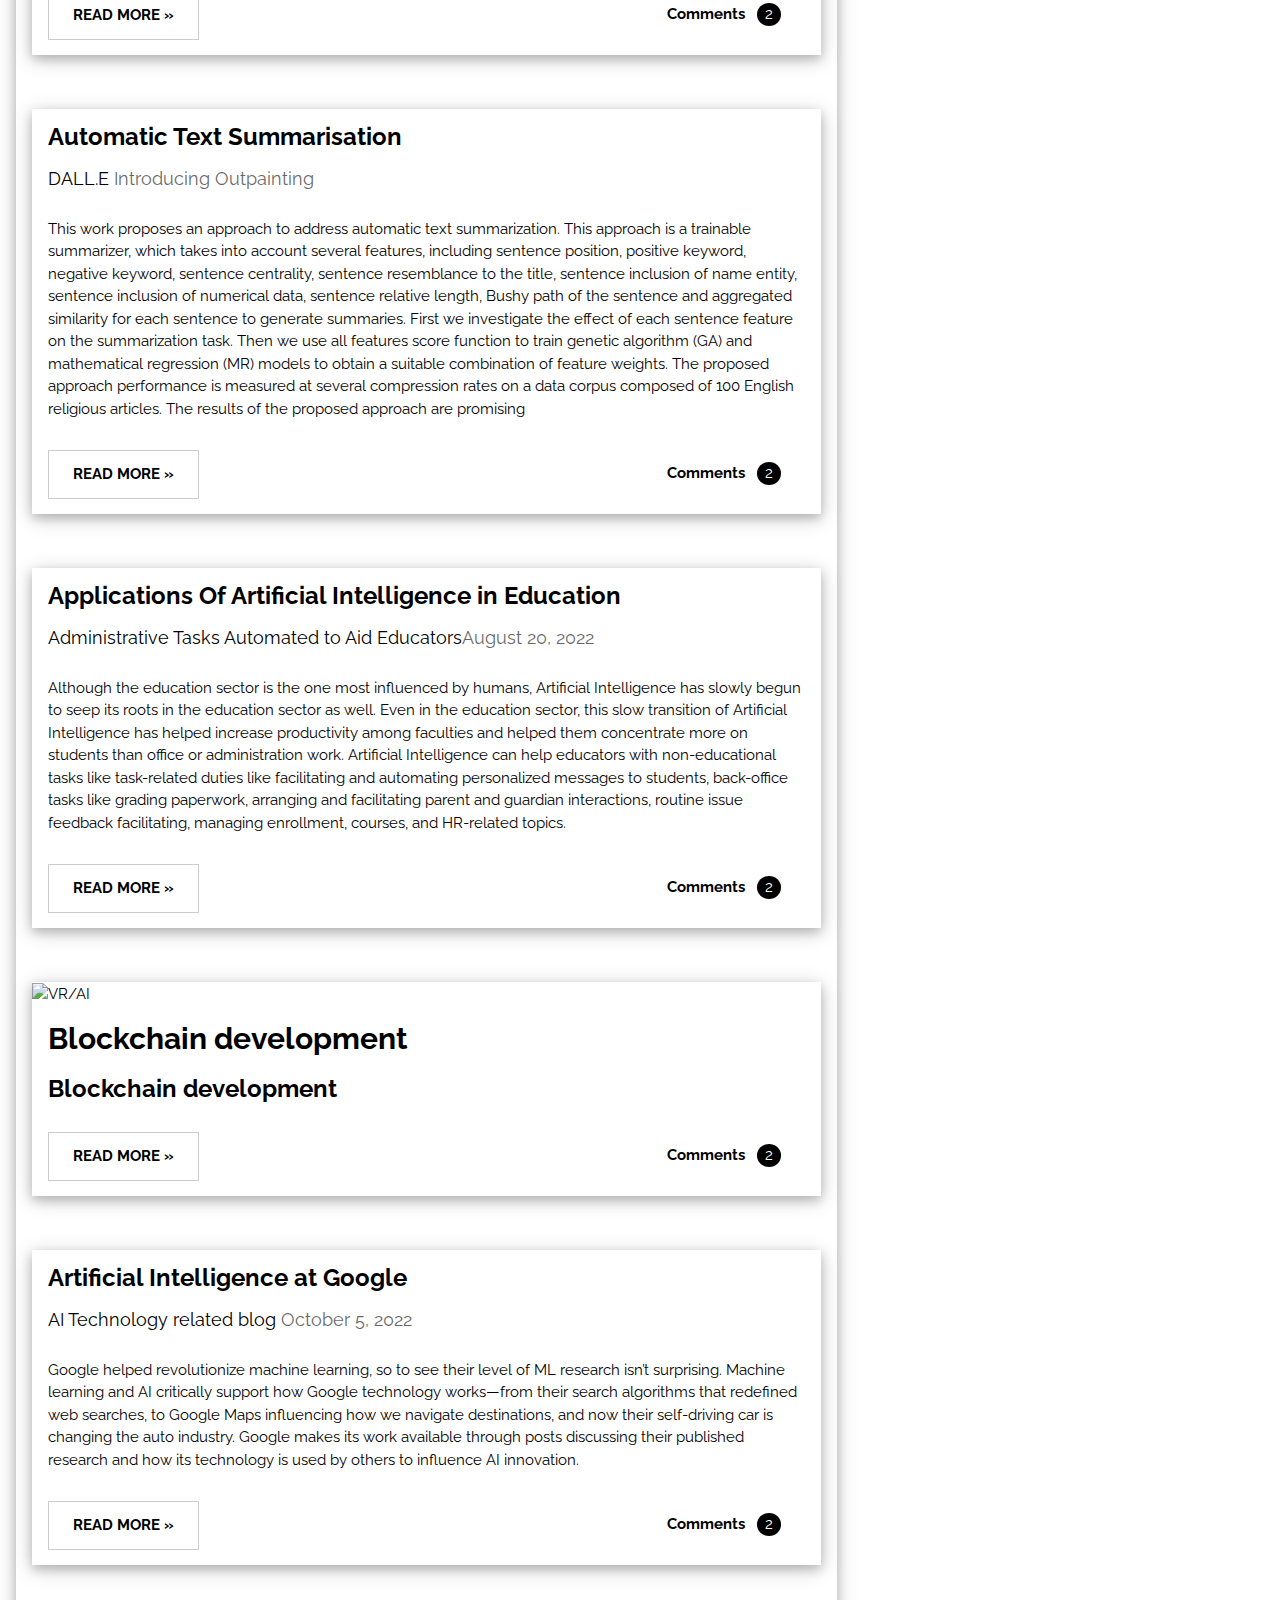
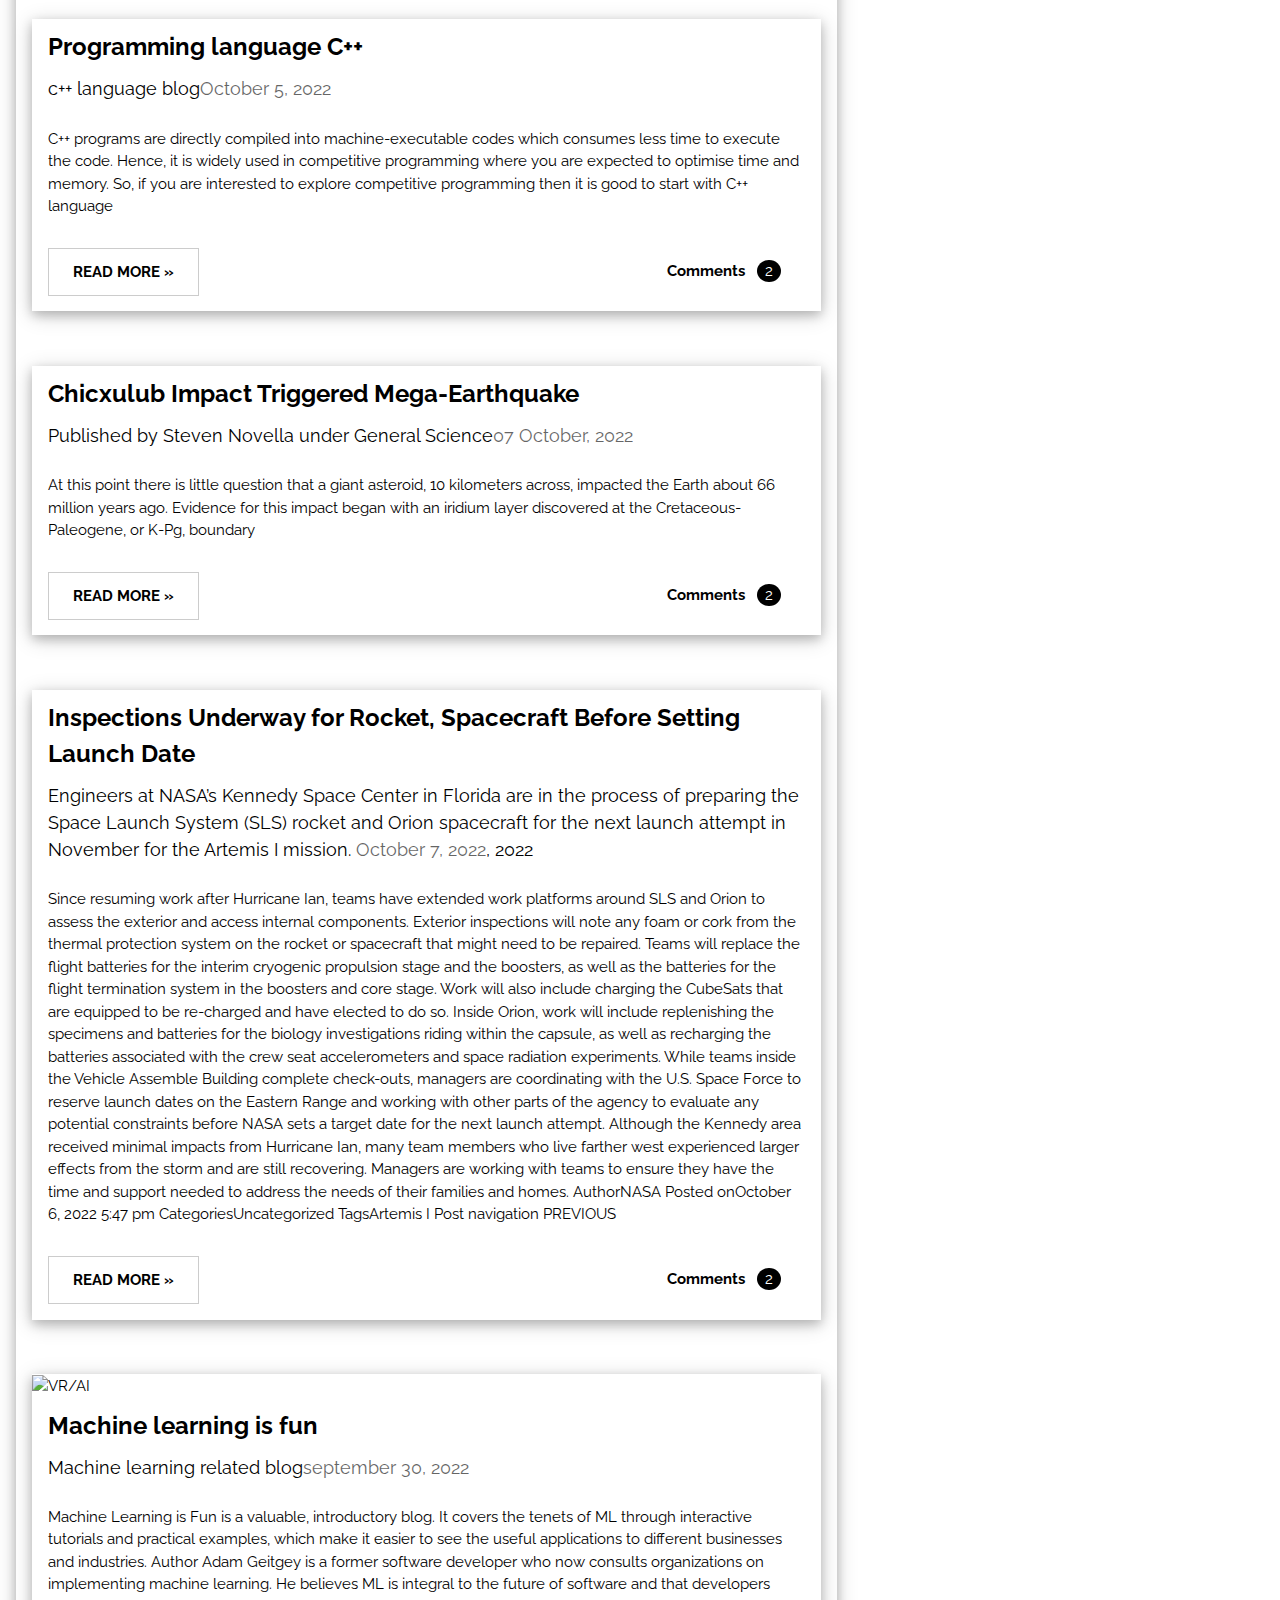
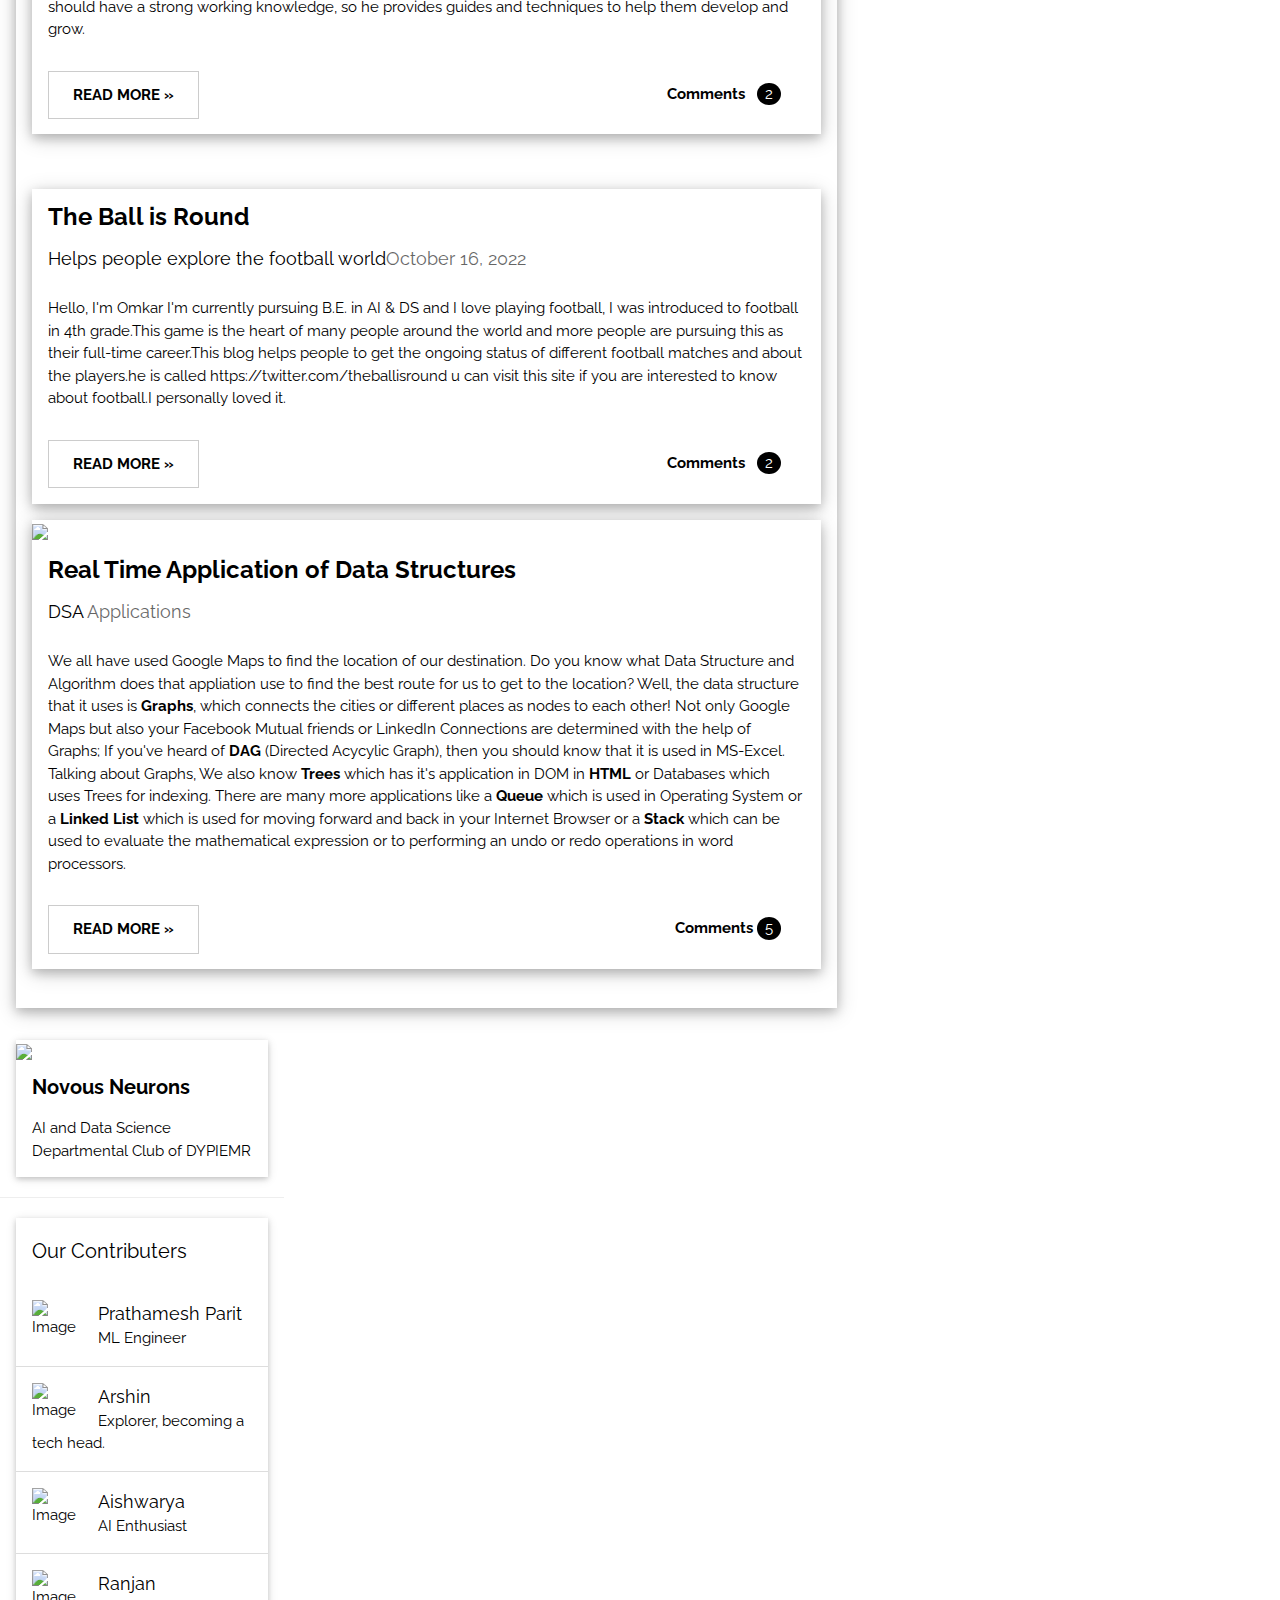
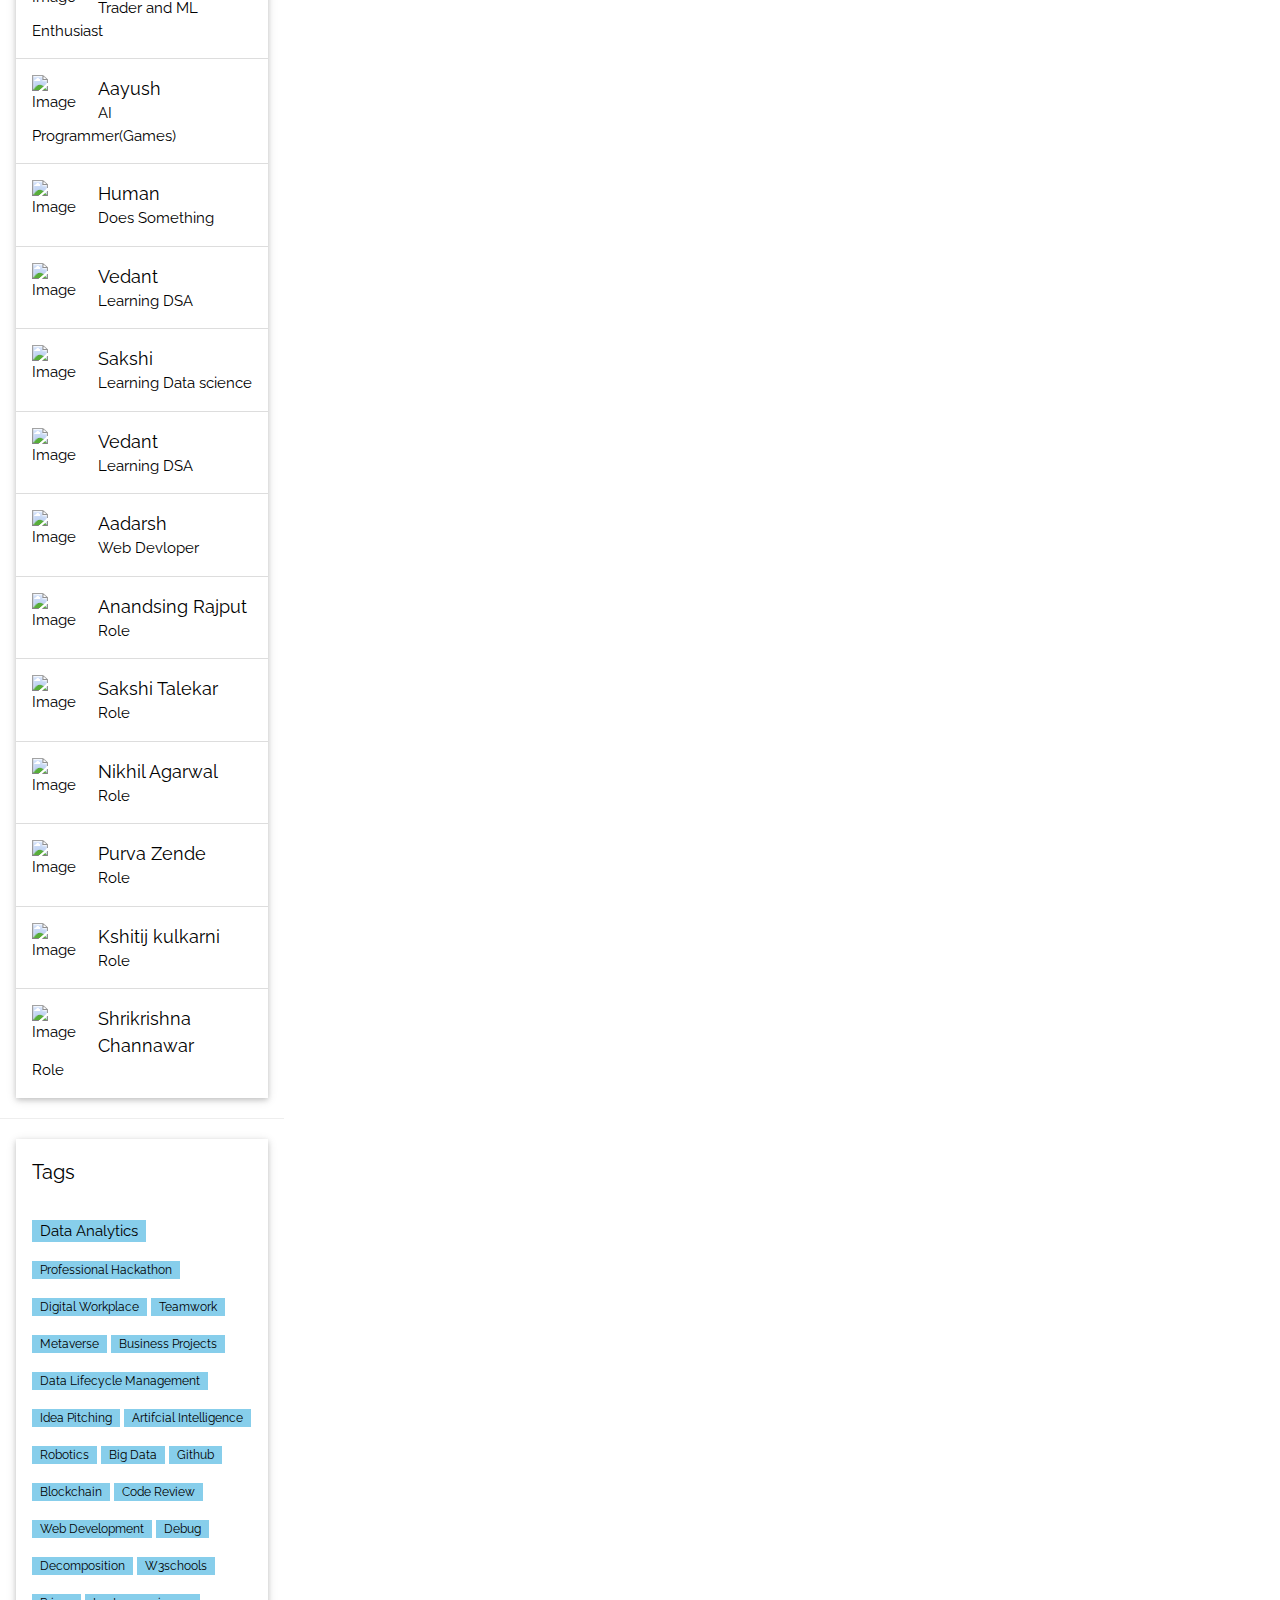
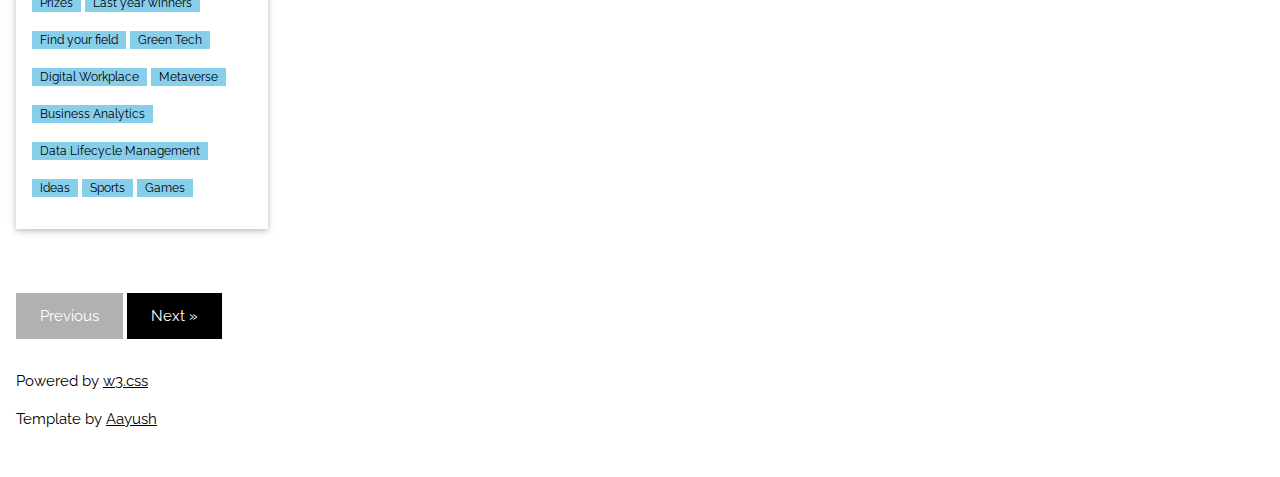
==== commit cc5575cd: "Merge pull request #58 from Prathamt27/main" ====
--- a/index.html
+++ b/index.html
@@ -45,7 +45,7 @@
     
     <div class="w3-container">
     
-      <h3><b> AI in Healthcare</b></h3>
+      <h3><b> AI In Healthcare</b></h3>
       <h5> Use of machines to analyze and act on medical data, usually with the goal of predicting a particular outcome. <span class="w3-opacity">Oct 15, 2022</span></h5>
     </div>
 
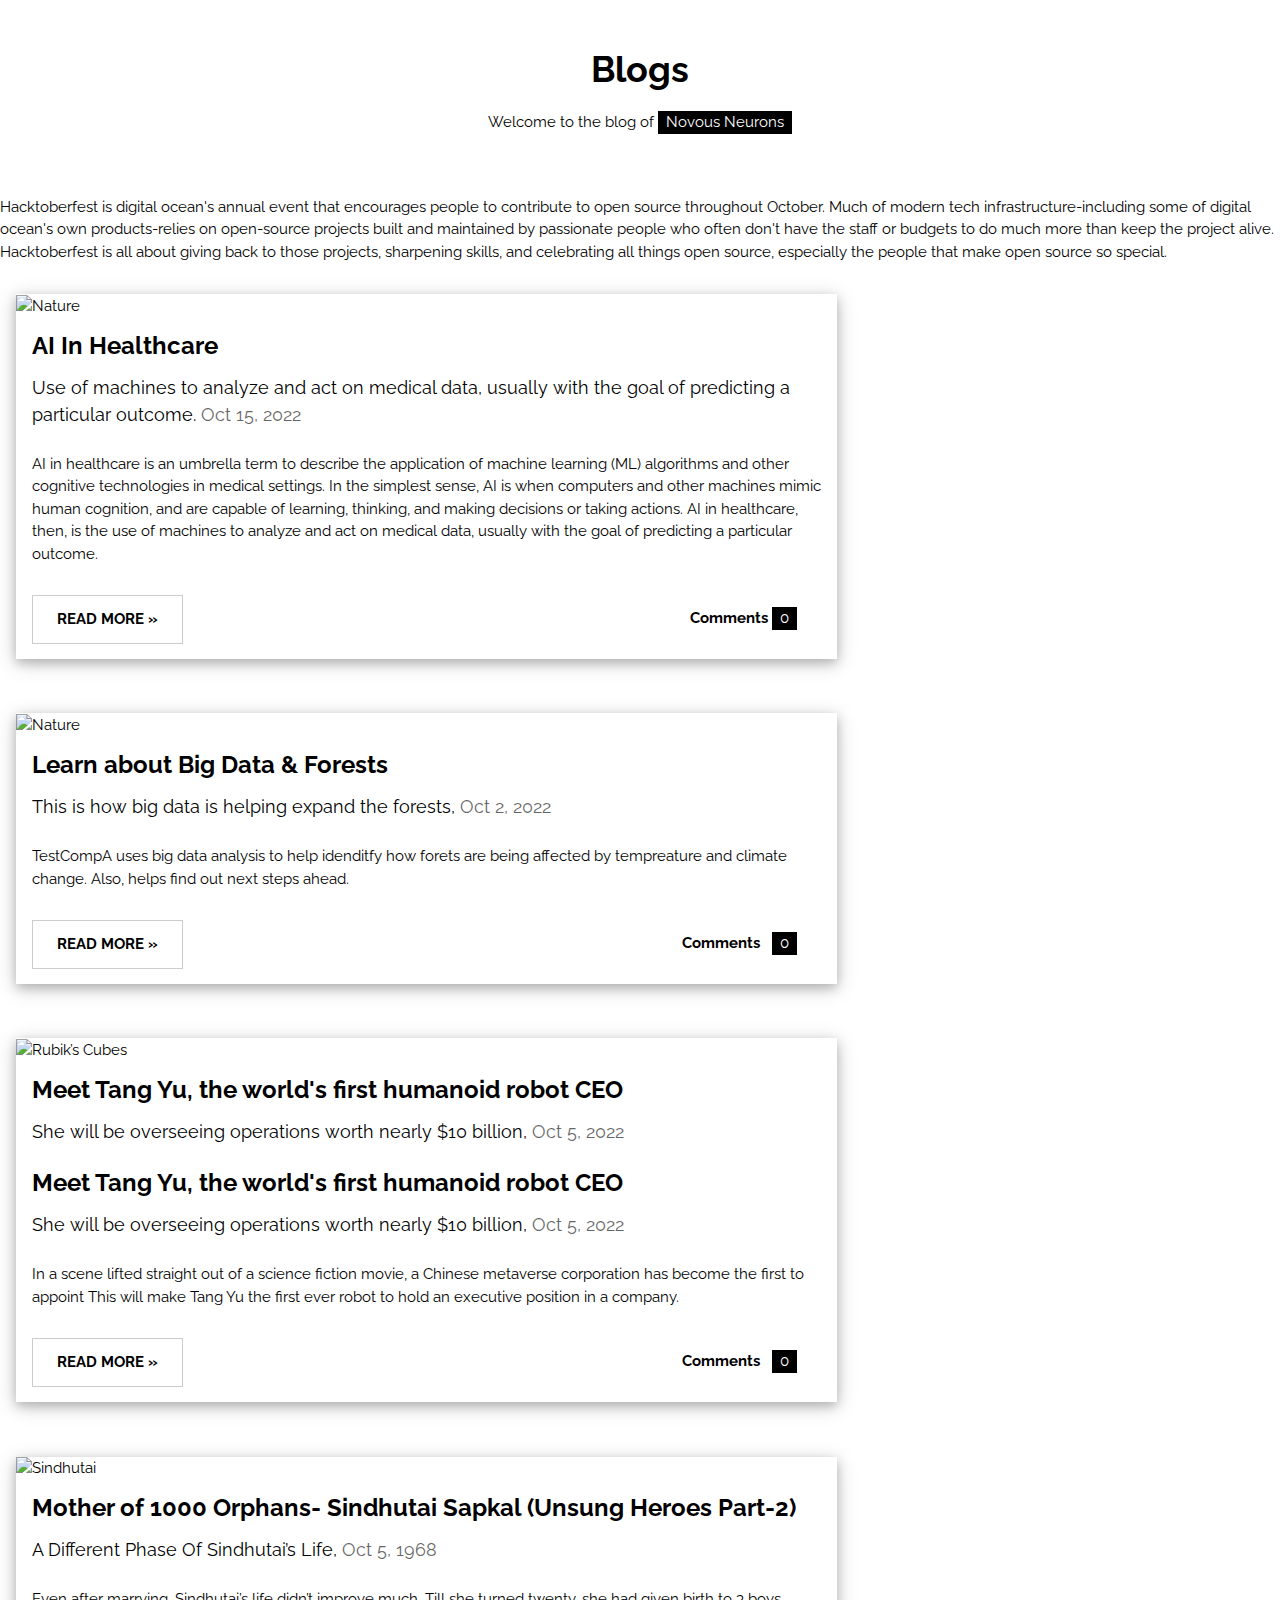
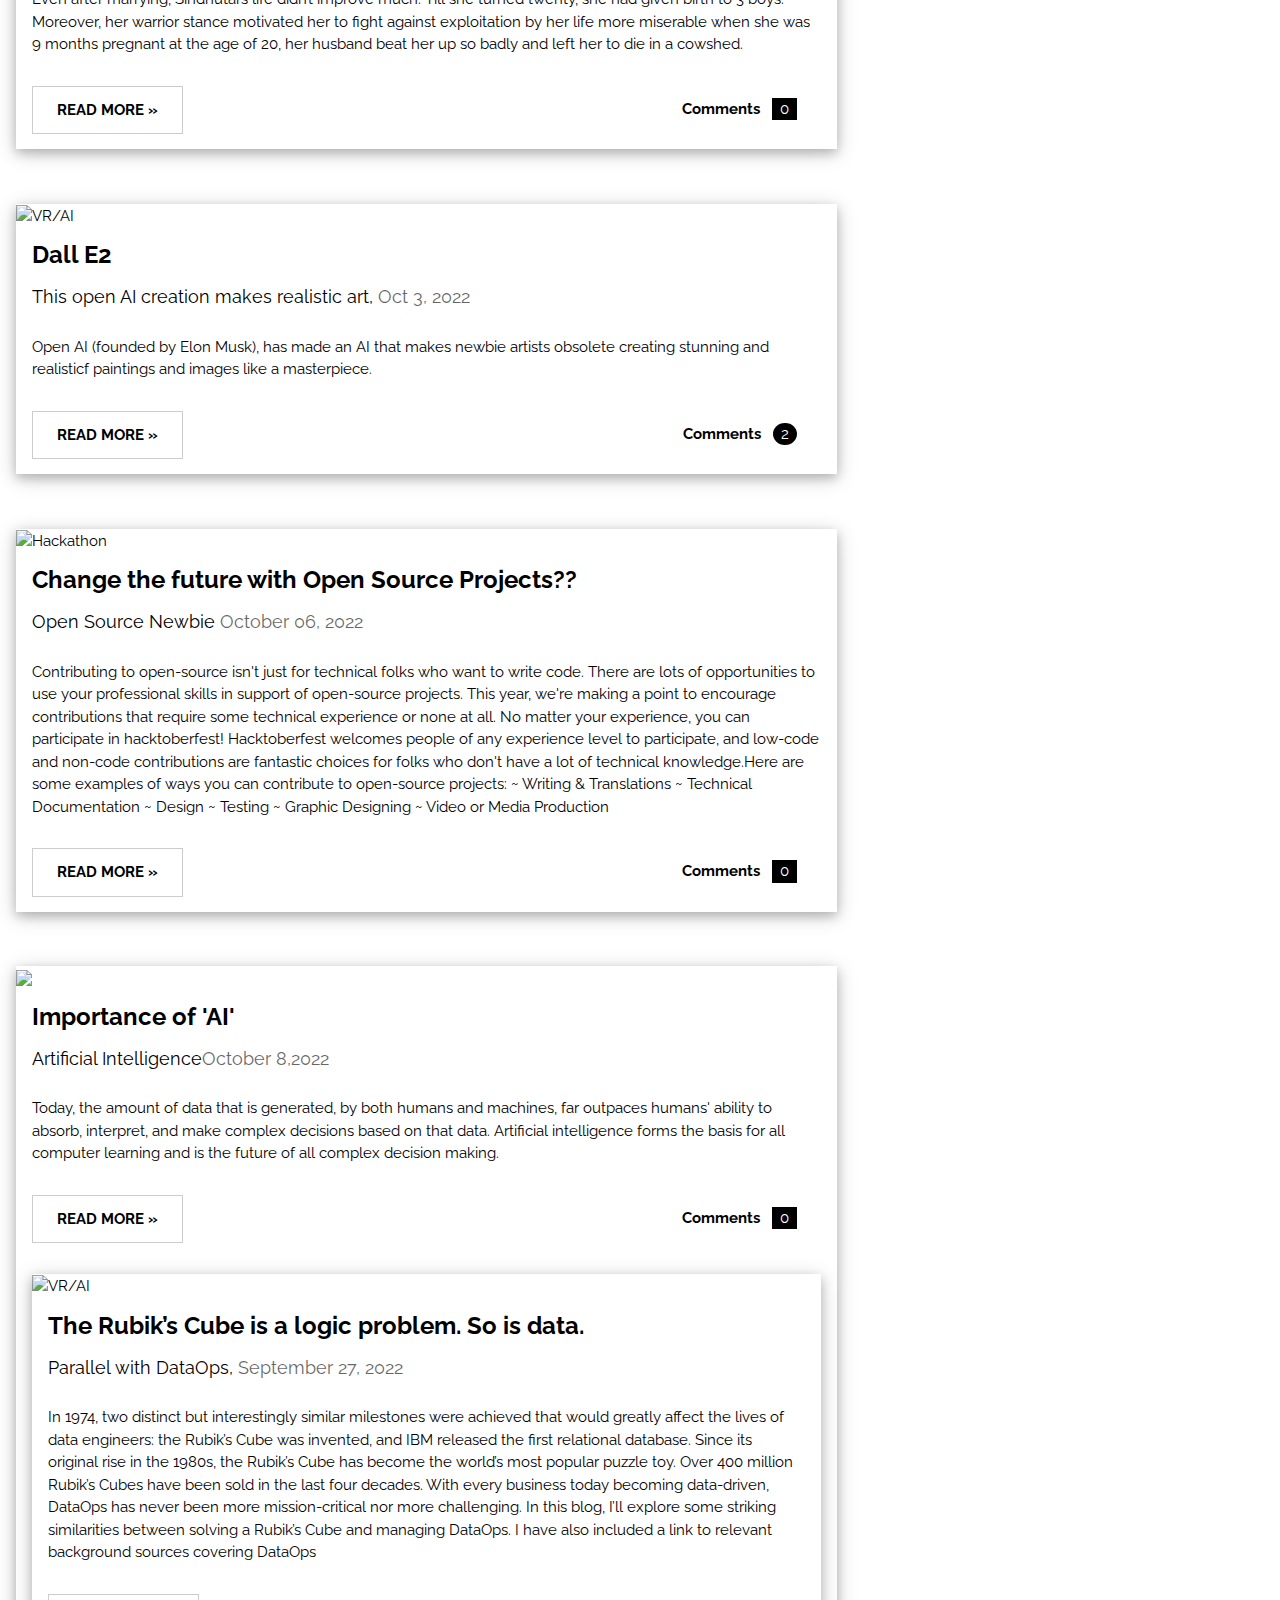
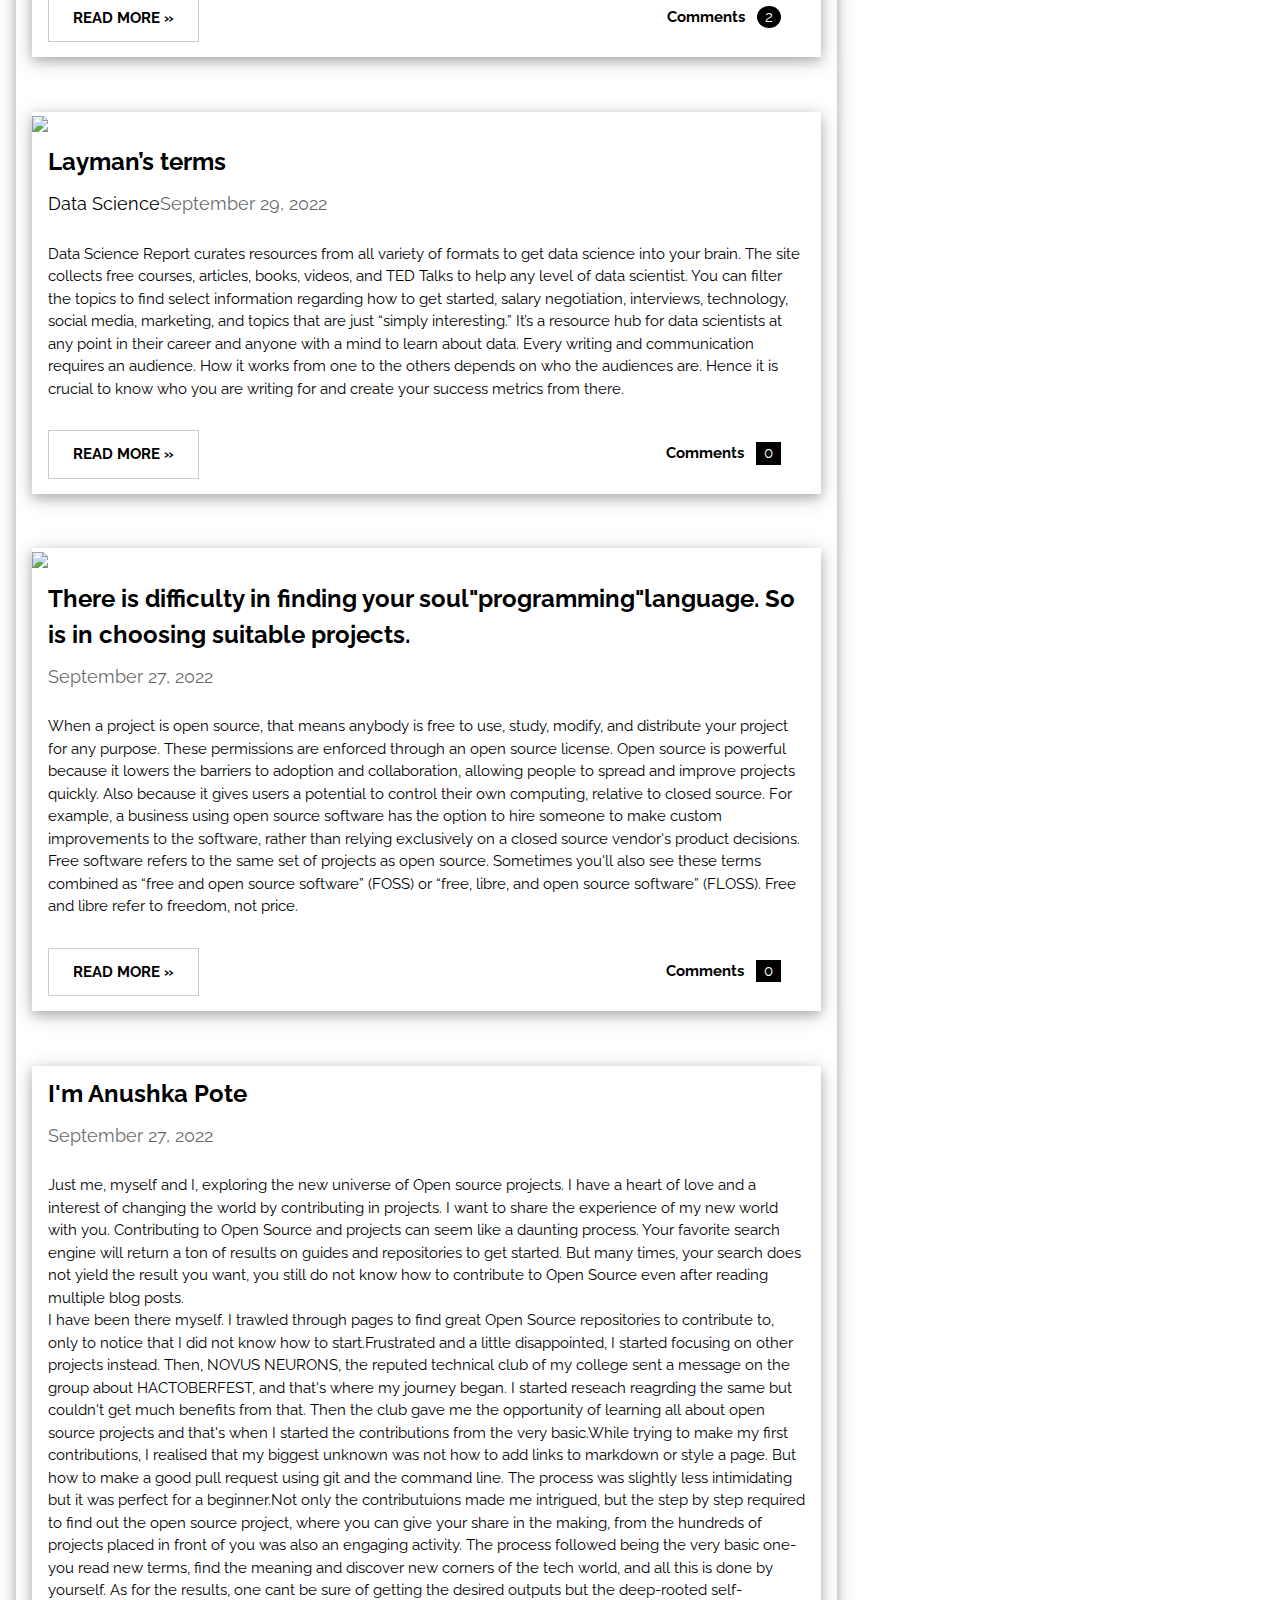
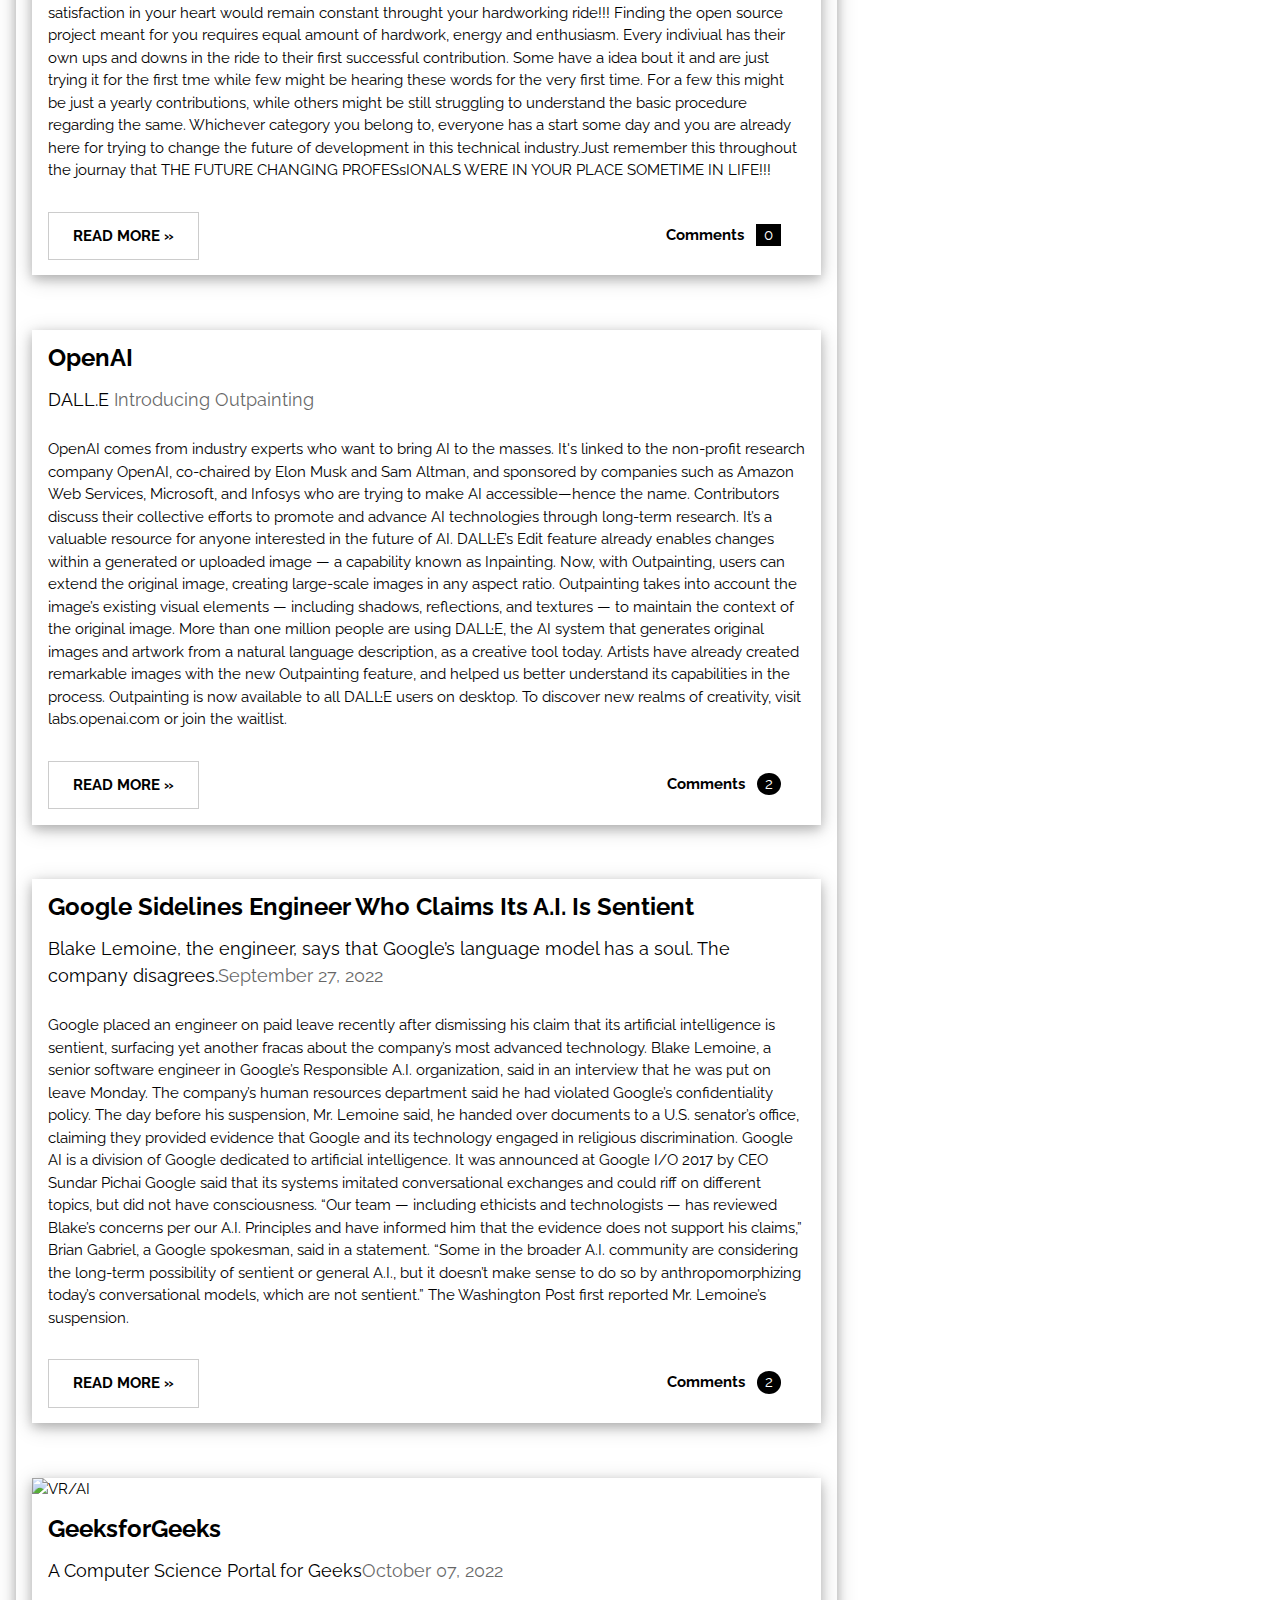
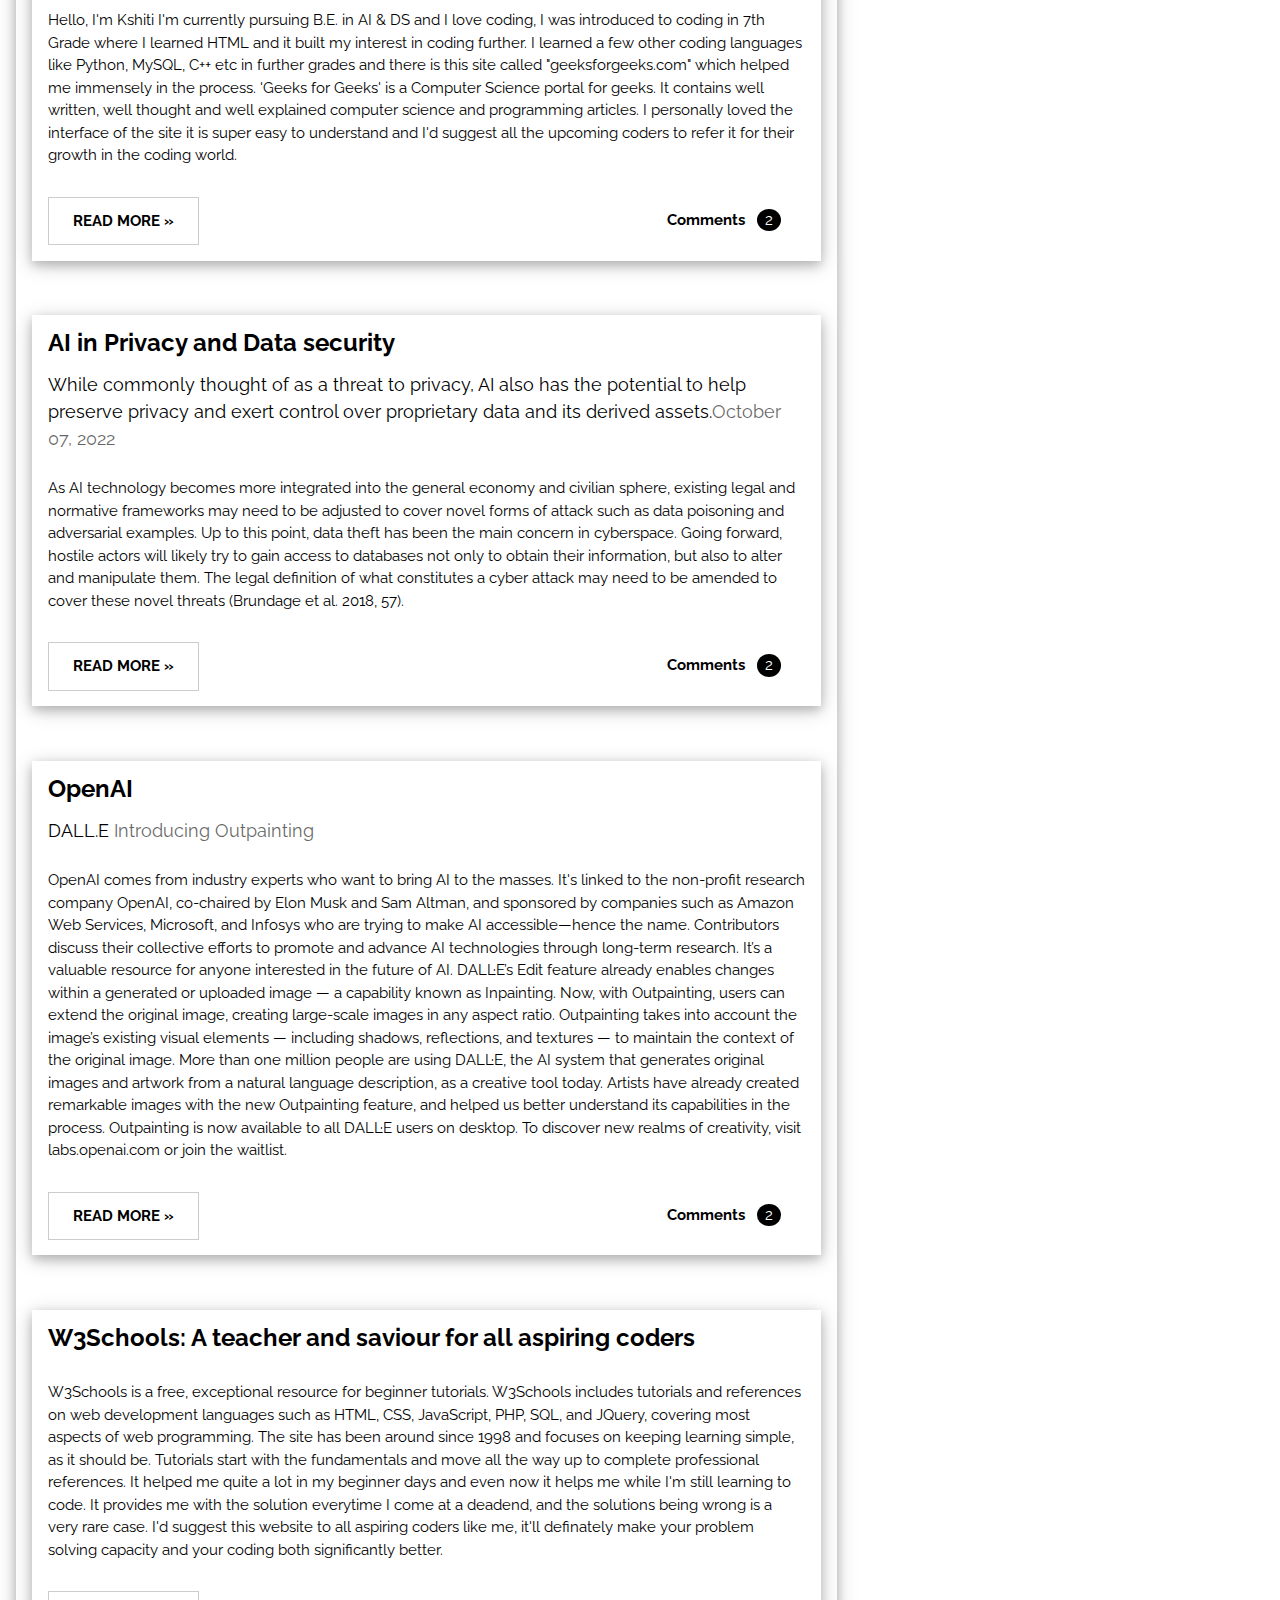
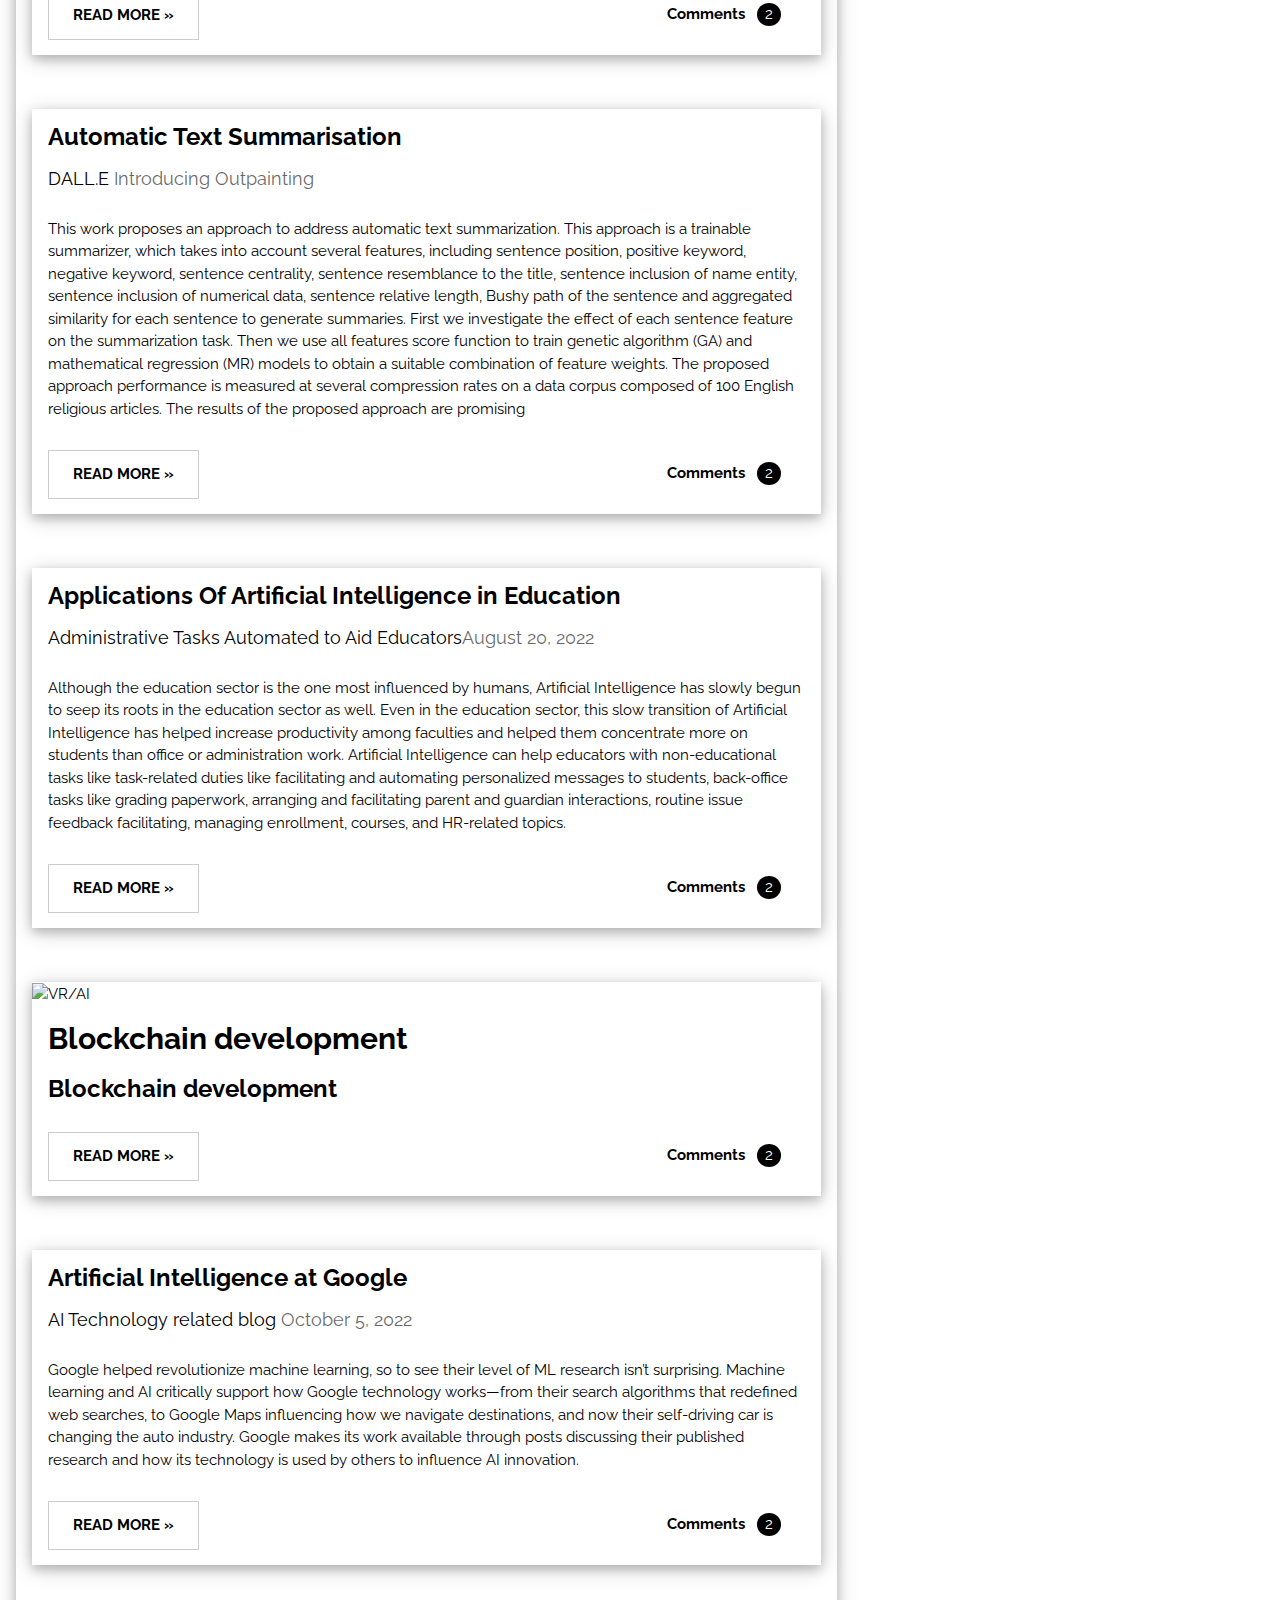
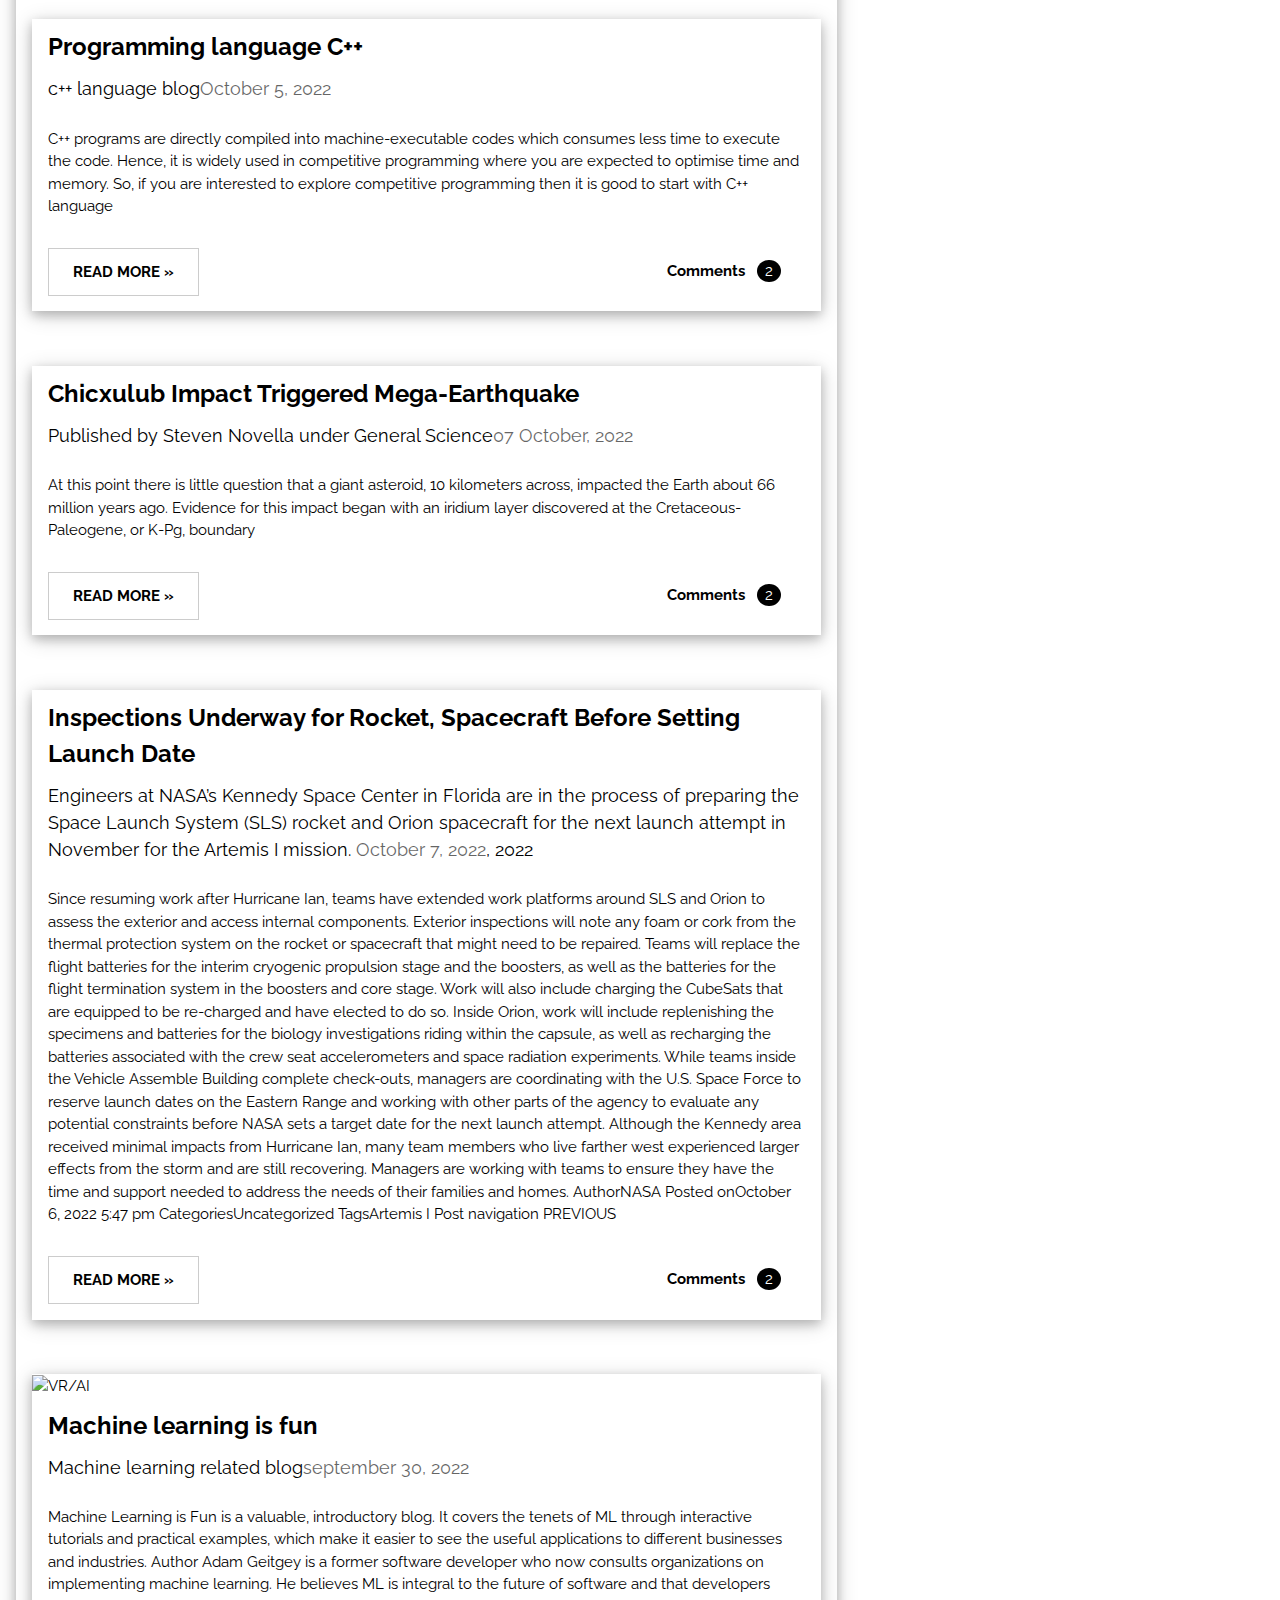
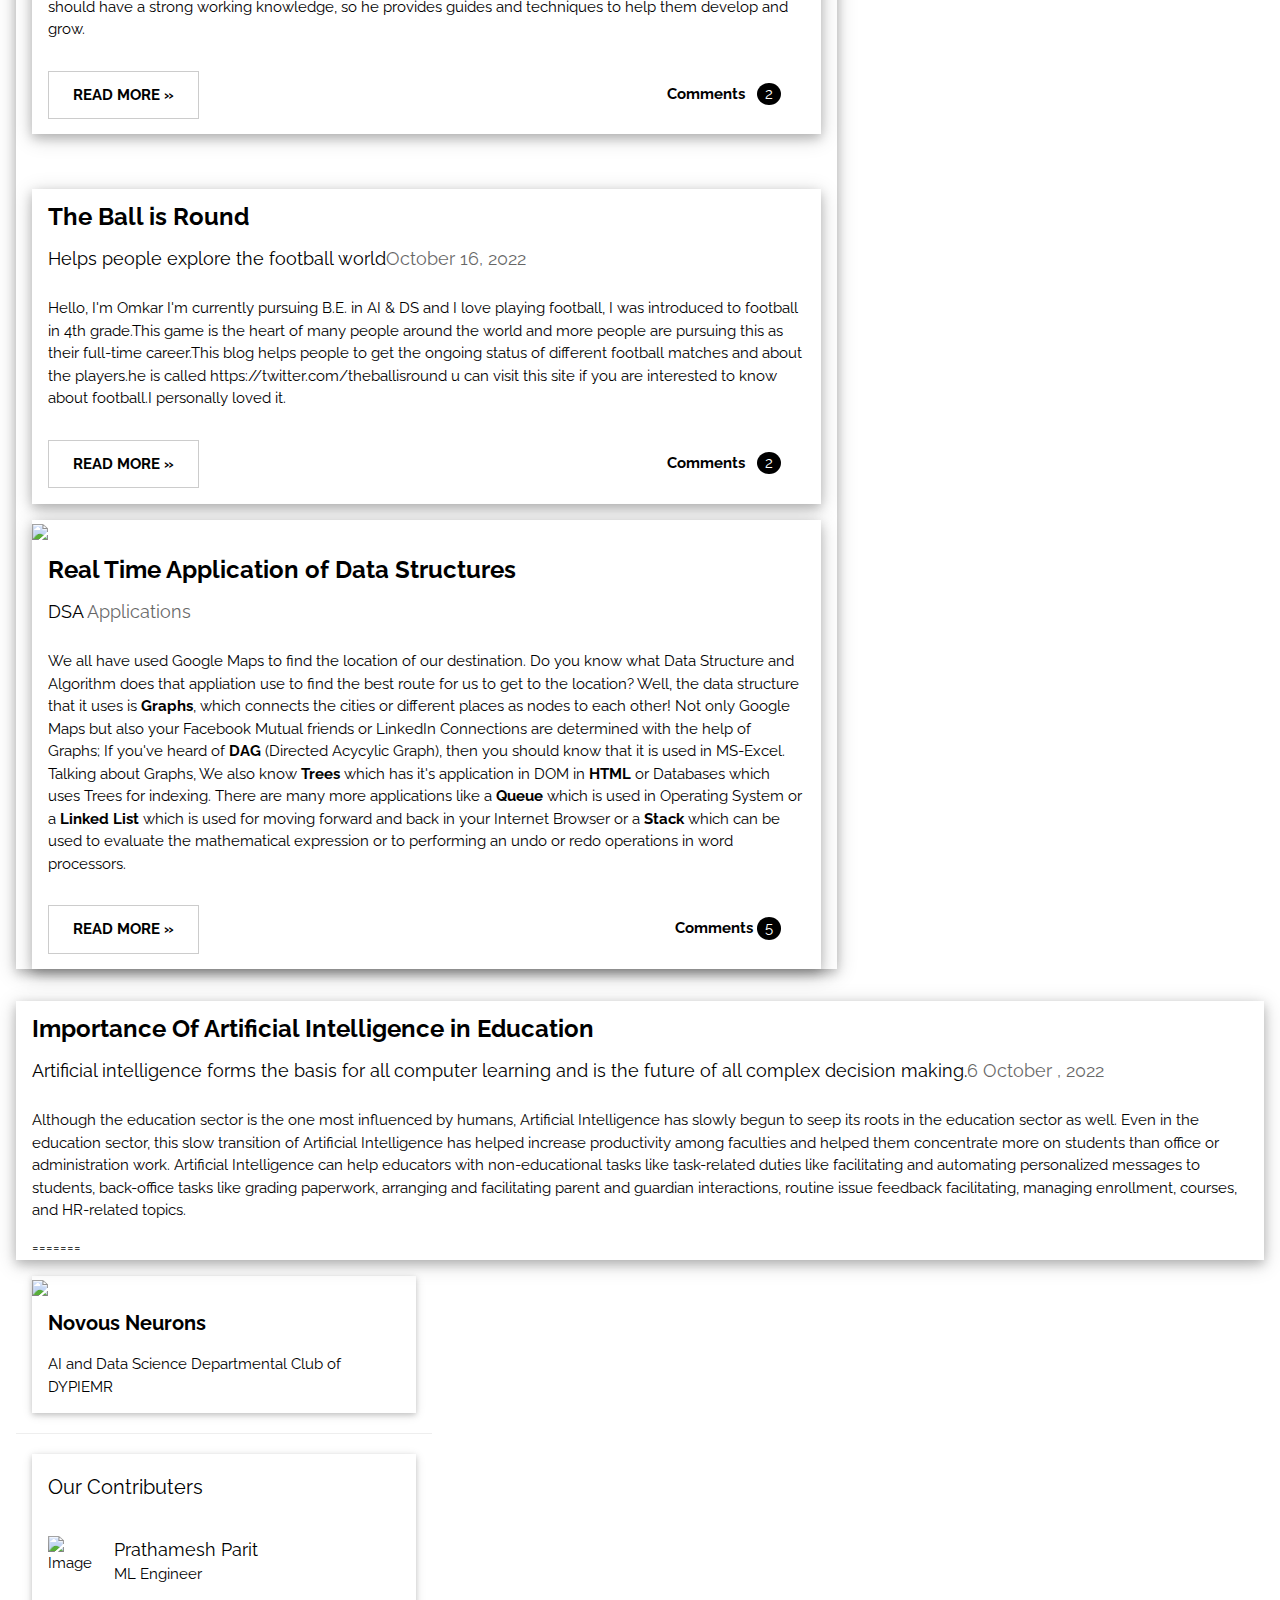
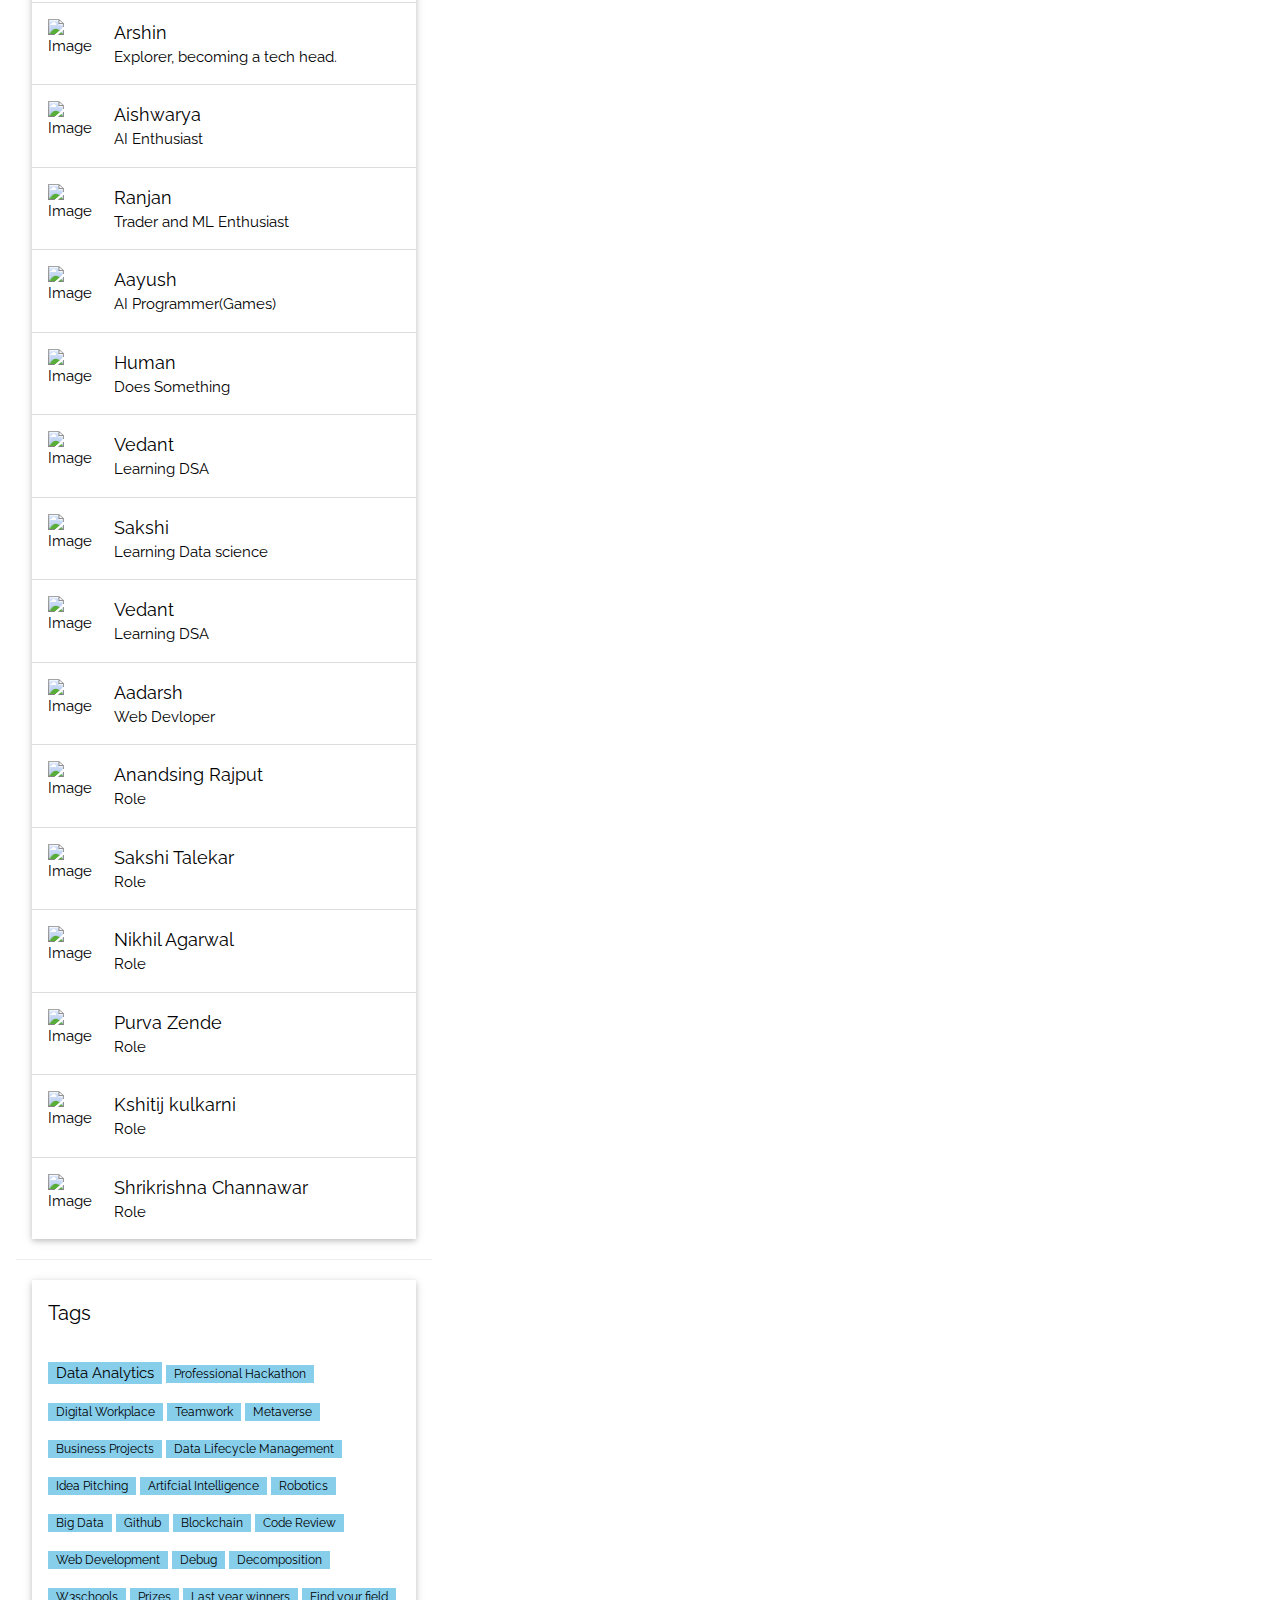
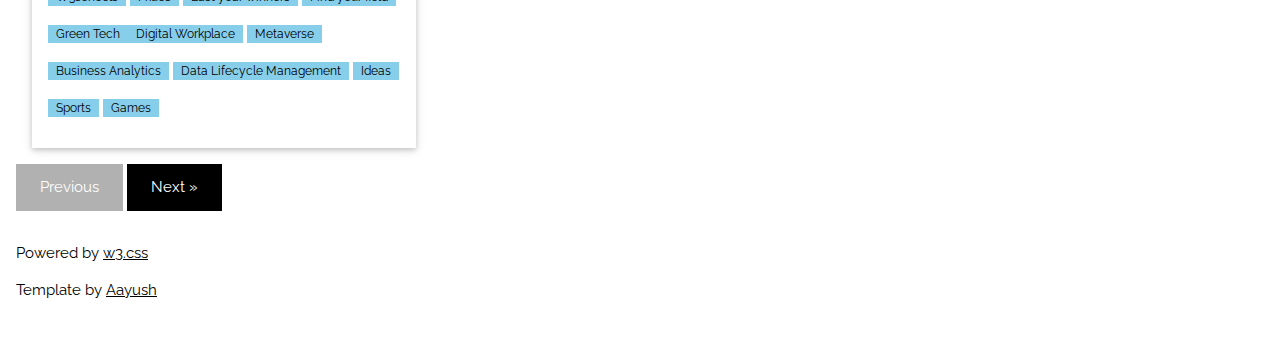
==== commit 894c17f4: "Update index.html" ====
--- a/index.html
+++ b/index.html
@@ -131,7 +131,7 @@
         <p>
           In a scene lifted straight out of a science fiction movie, 
           a Chinese metaverse corporation has become the first to appoint 
-          a robot as its CEO. 
+          
           This will make Tang Yu the first ever robot to hold an executive 
           position in a company.
         </p>
@@ -909,7 +909,26 @@
         </div>
       </div>
     </div>
-    <br>
+
+  </div>
+</div>
+</div><!-- Blog entry -->
+<div class="w3-card-4 w3-margin w3-white">
+  <div class="w3-container">
+  <h3><b>Importance Of Artificial Intelligence in Education</b></h3>
+  <h5>Artificial intelligence forms the basis for all computer learning and is the future of all complex decision making.<span class="w3-opacity">6 October , 2022</span></h5>
+</div>
+<div class="w3-container">
+  <p>
+    Although the education sector is the one most influenced by humans, Artificial Intelligence has slowly begun to seep its roots in the education sector as well. Even in the education sector, this slow transition of Artificial Intelligence has helped increase productivity among faculties and helped them concentrate more on students than office or administration work.
+
+    Artificial Intelligence can help educators with non-educational tasks like task-related duties like facilitating and automating personalized messages to students, back-office tasks like grading paperwork, arranging and facilitating parent and guardian interactions, routine issue feedback facilitating, managing enrollment, courses, and HR-related topics. 
+
+    </p>
+
+=======
+    <br>
+
 
 <!-- END BLOG ENTRIES -->
 </div>
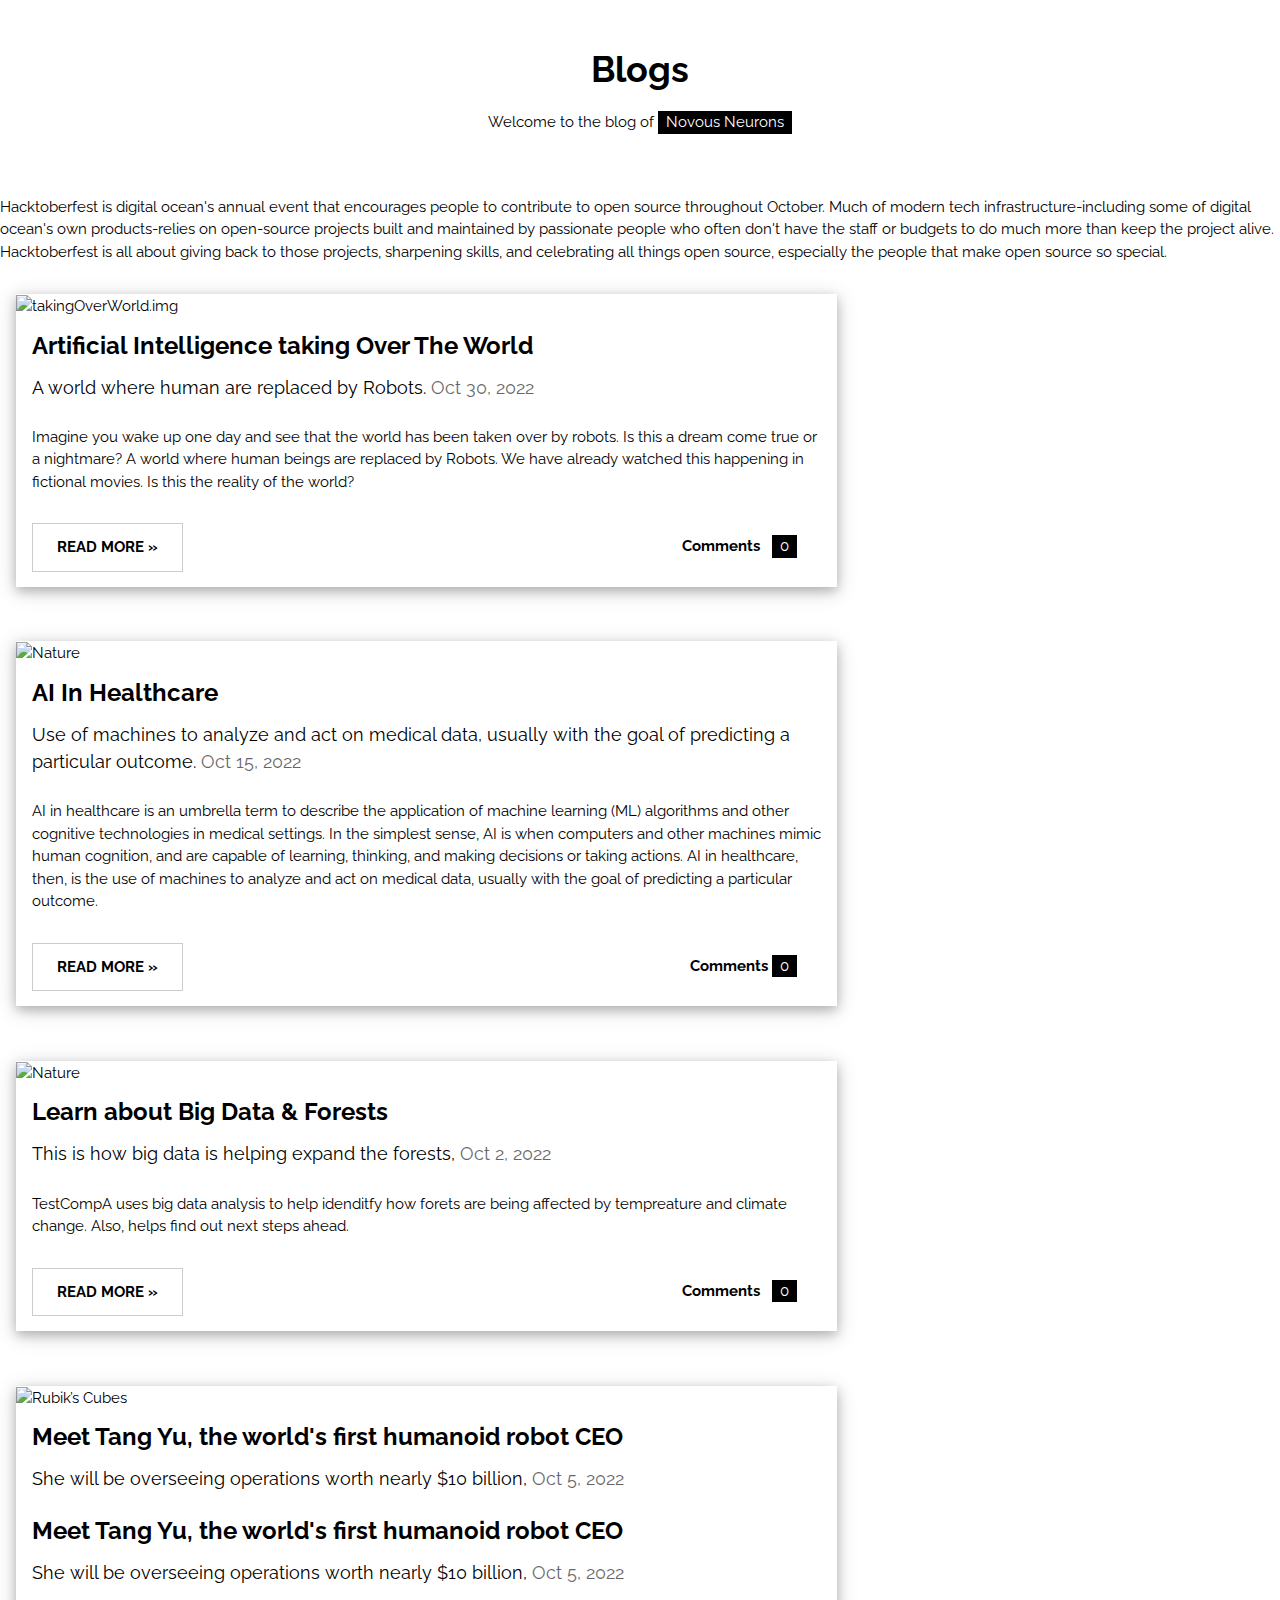
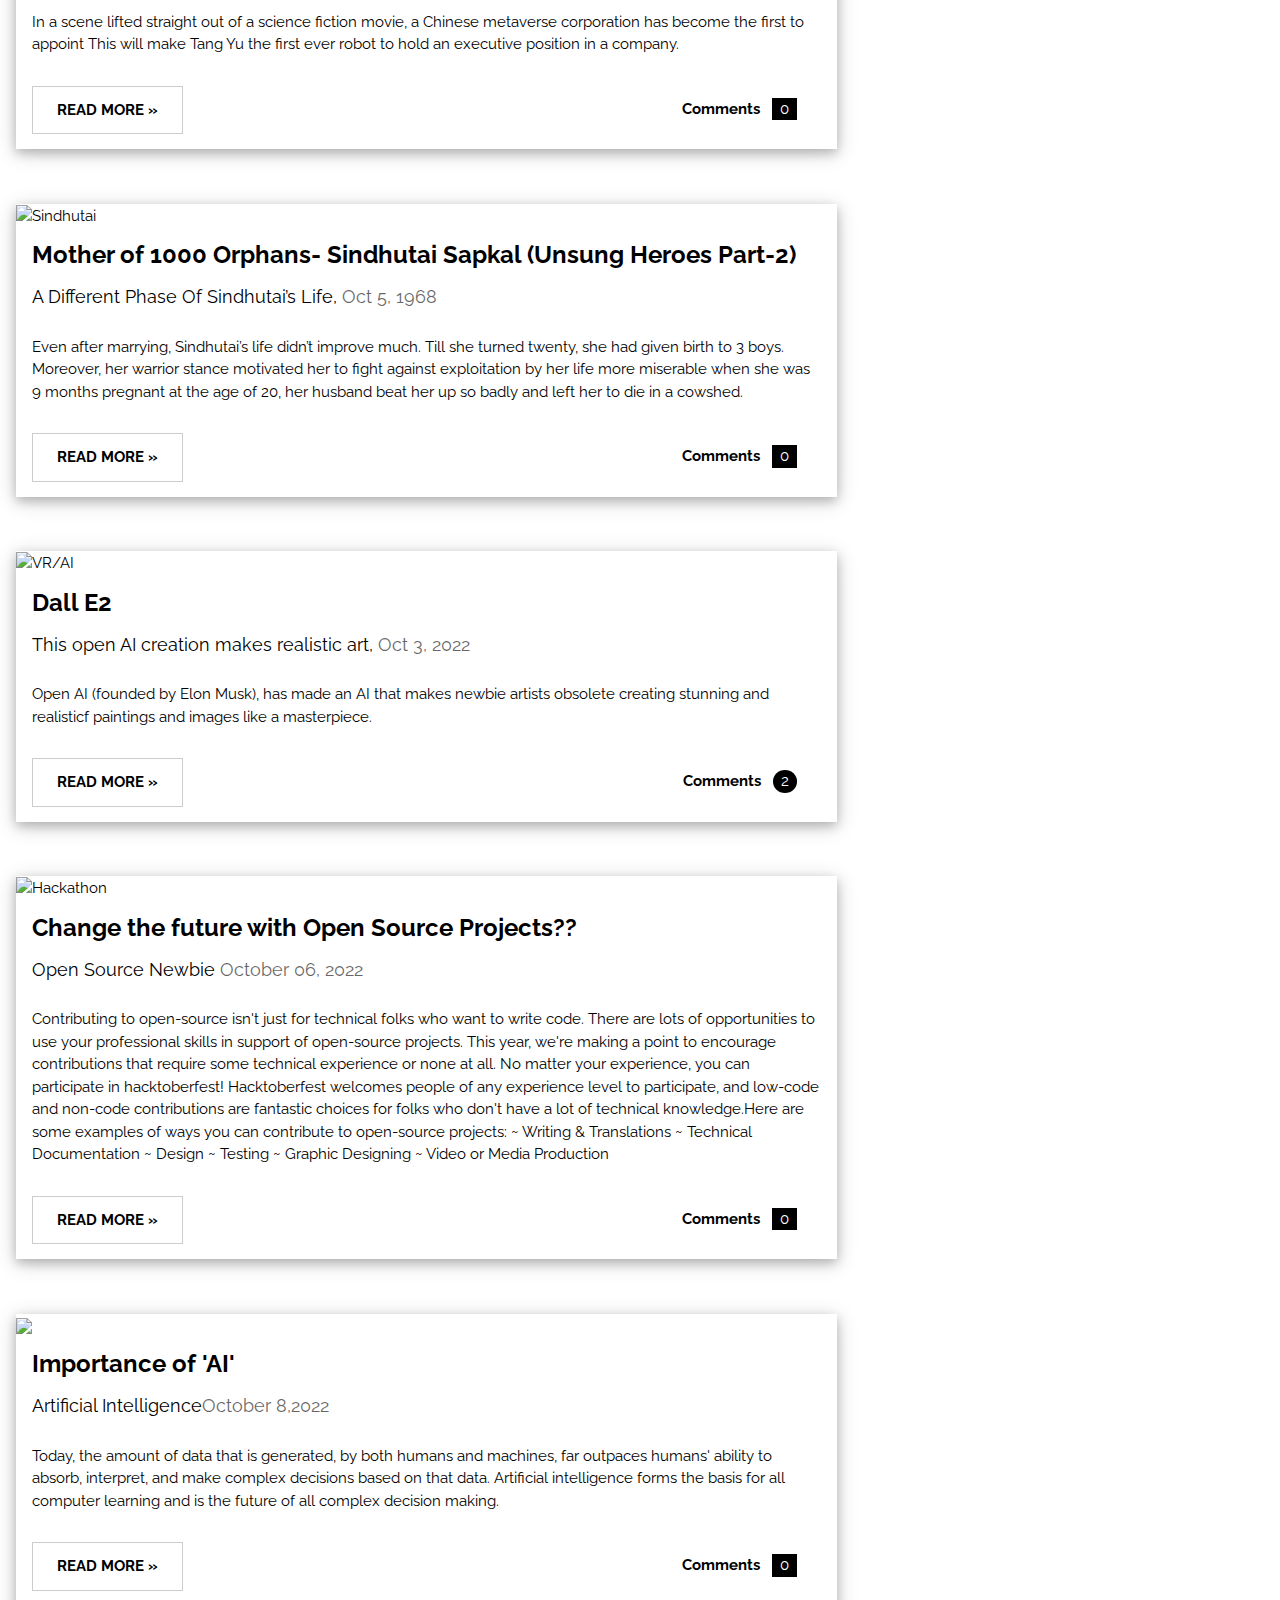
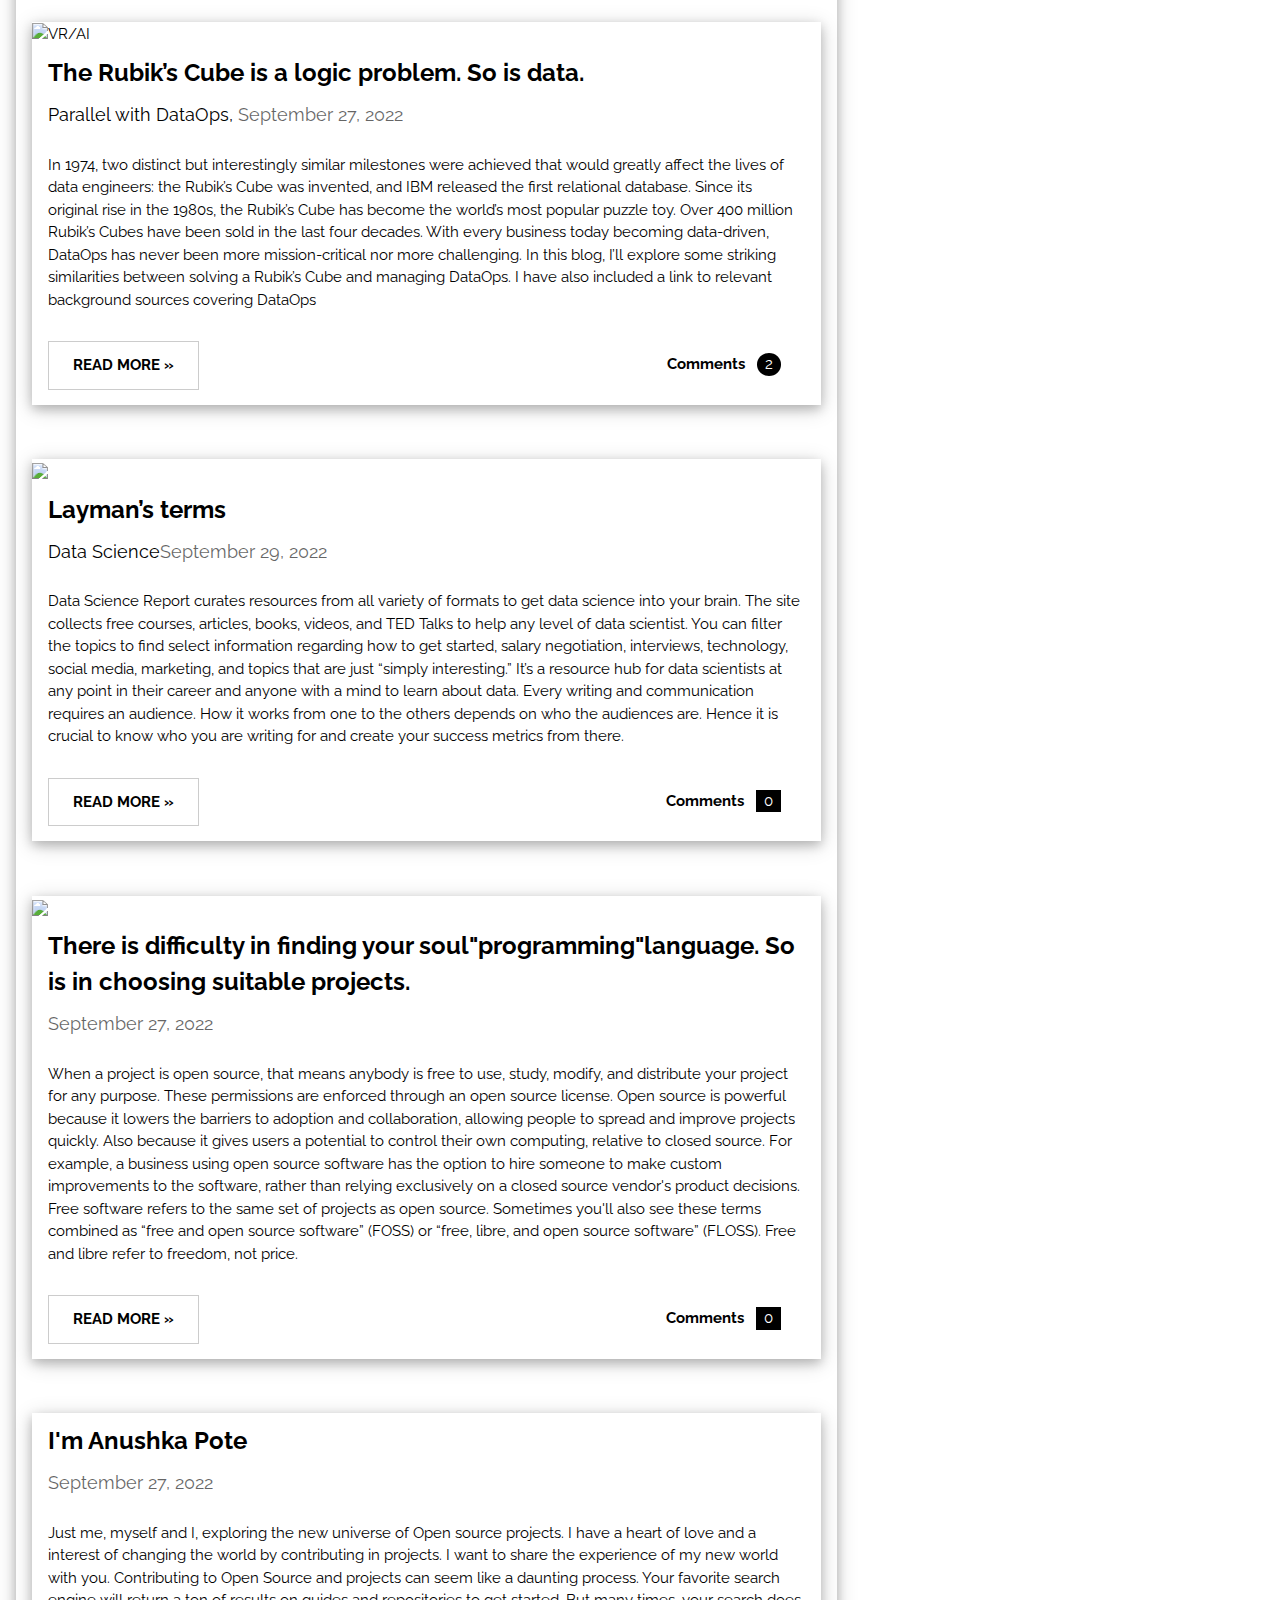
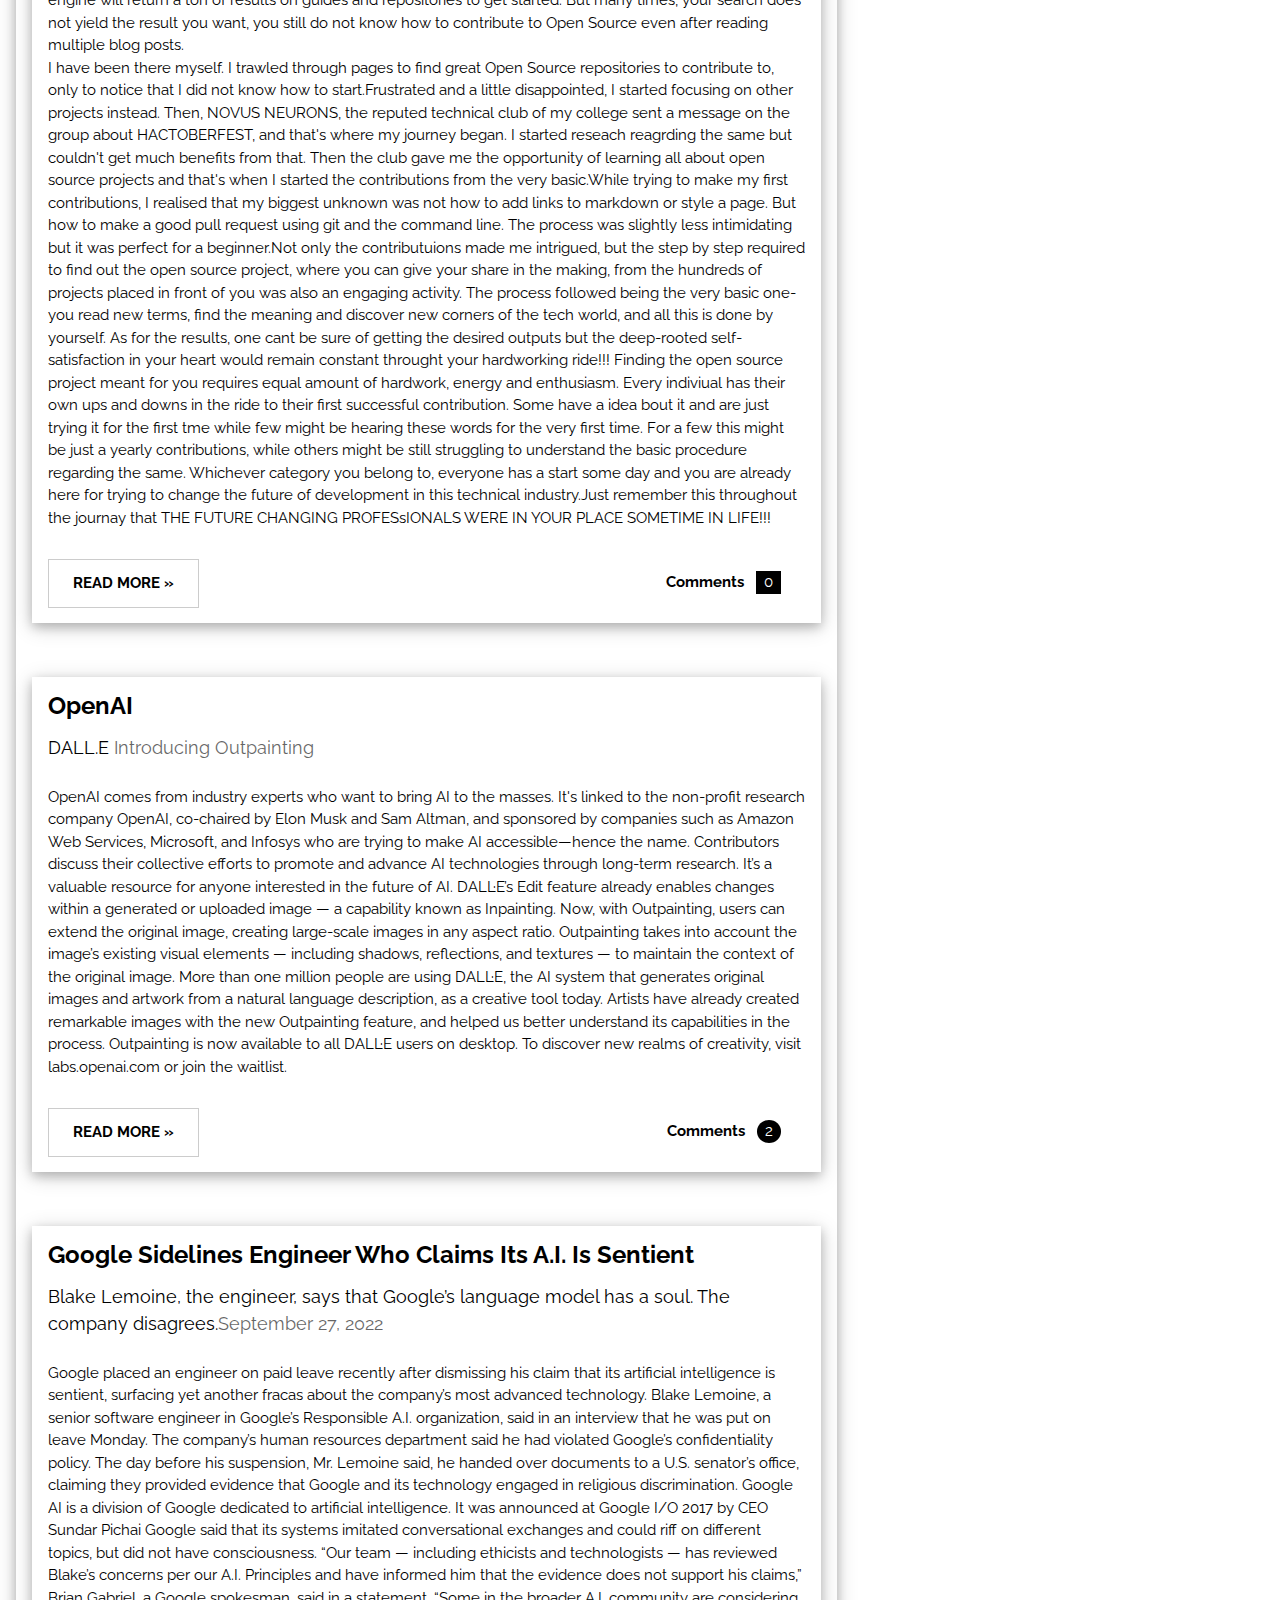
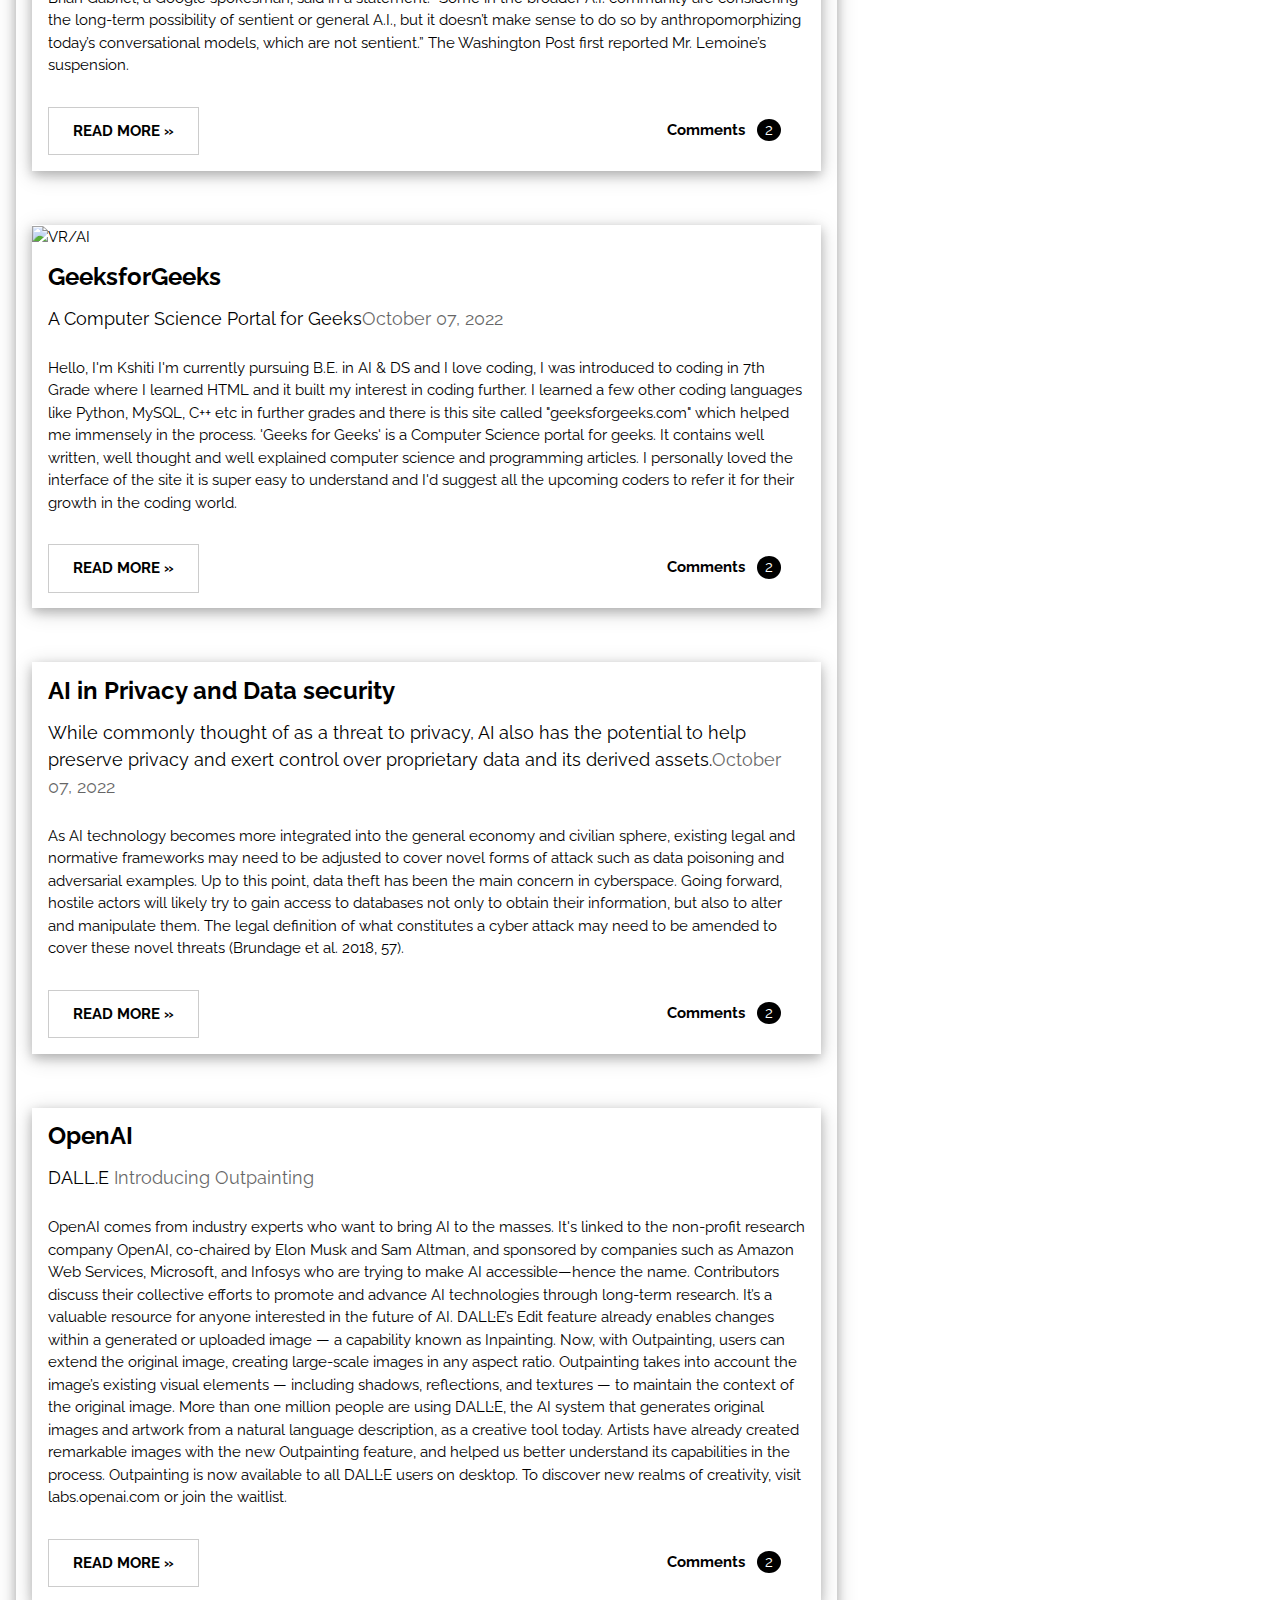
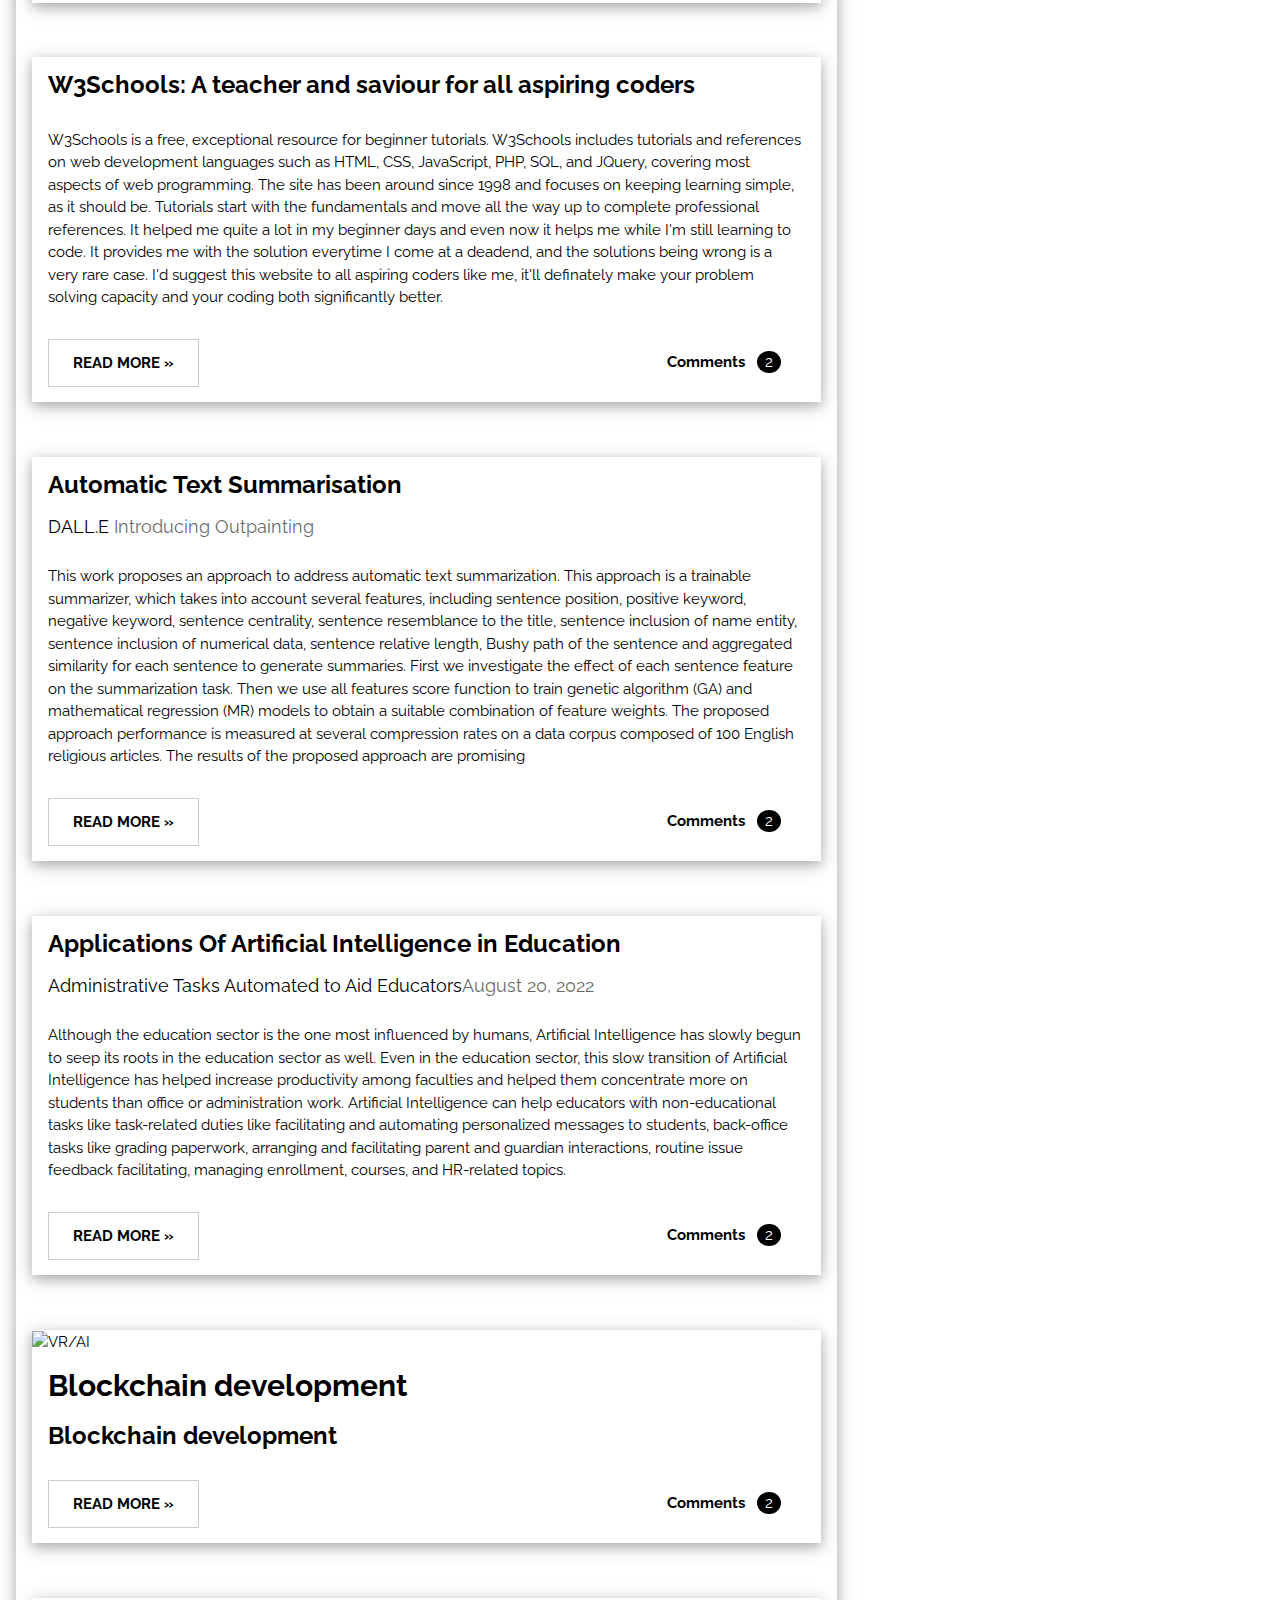
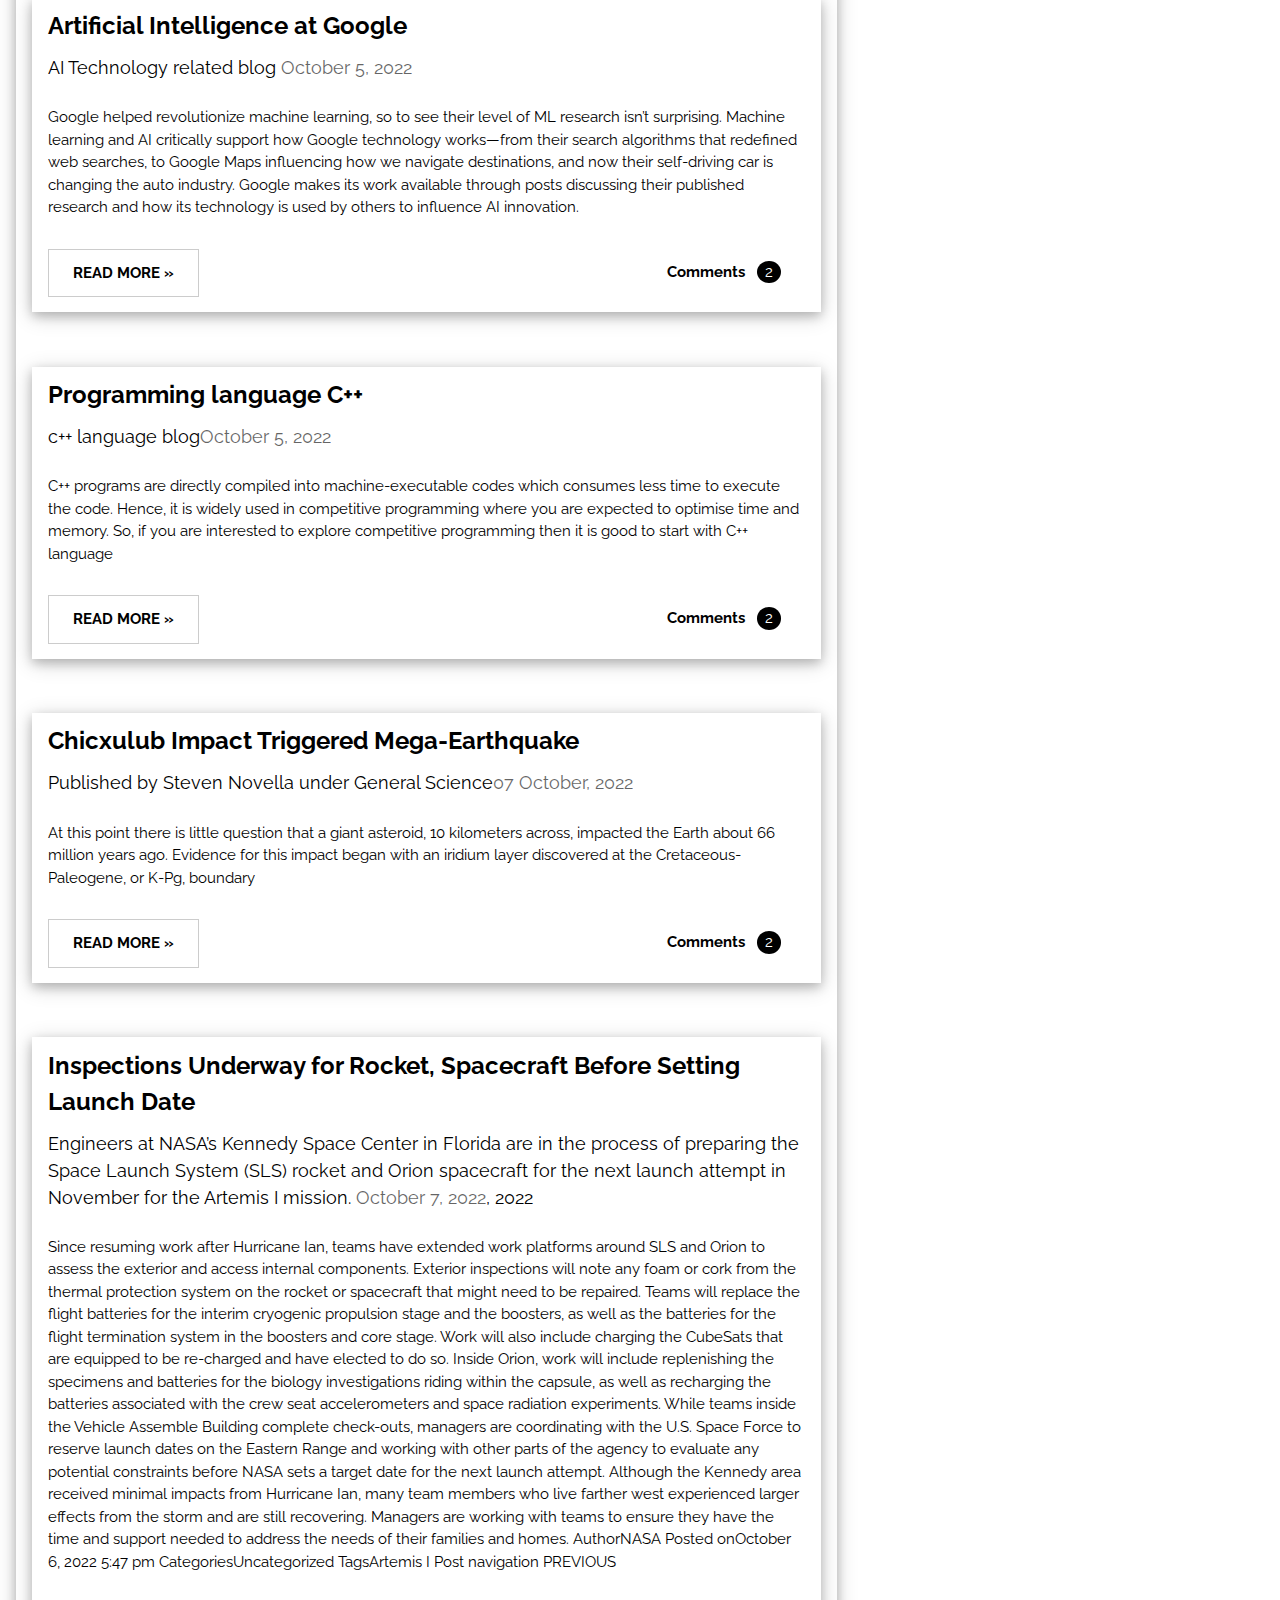
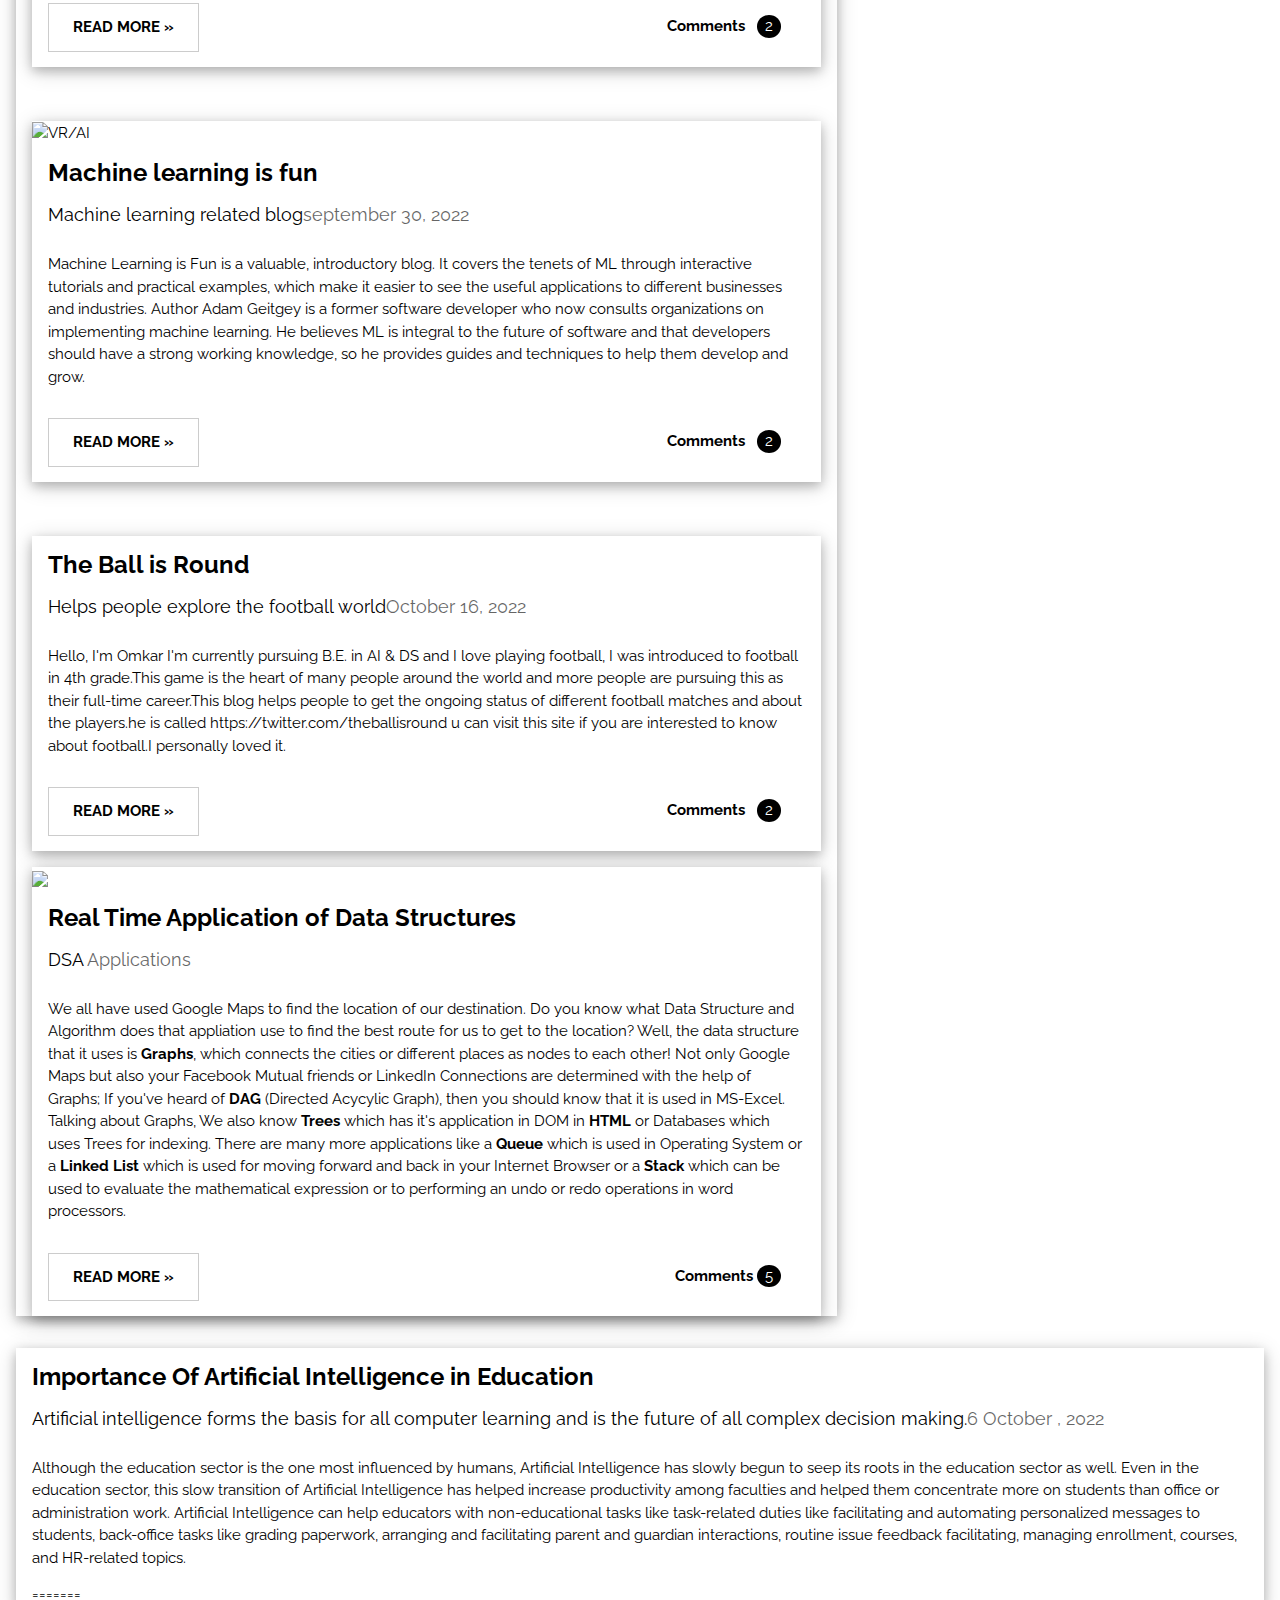
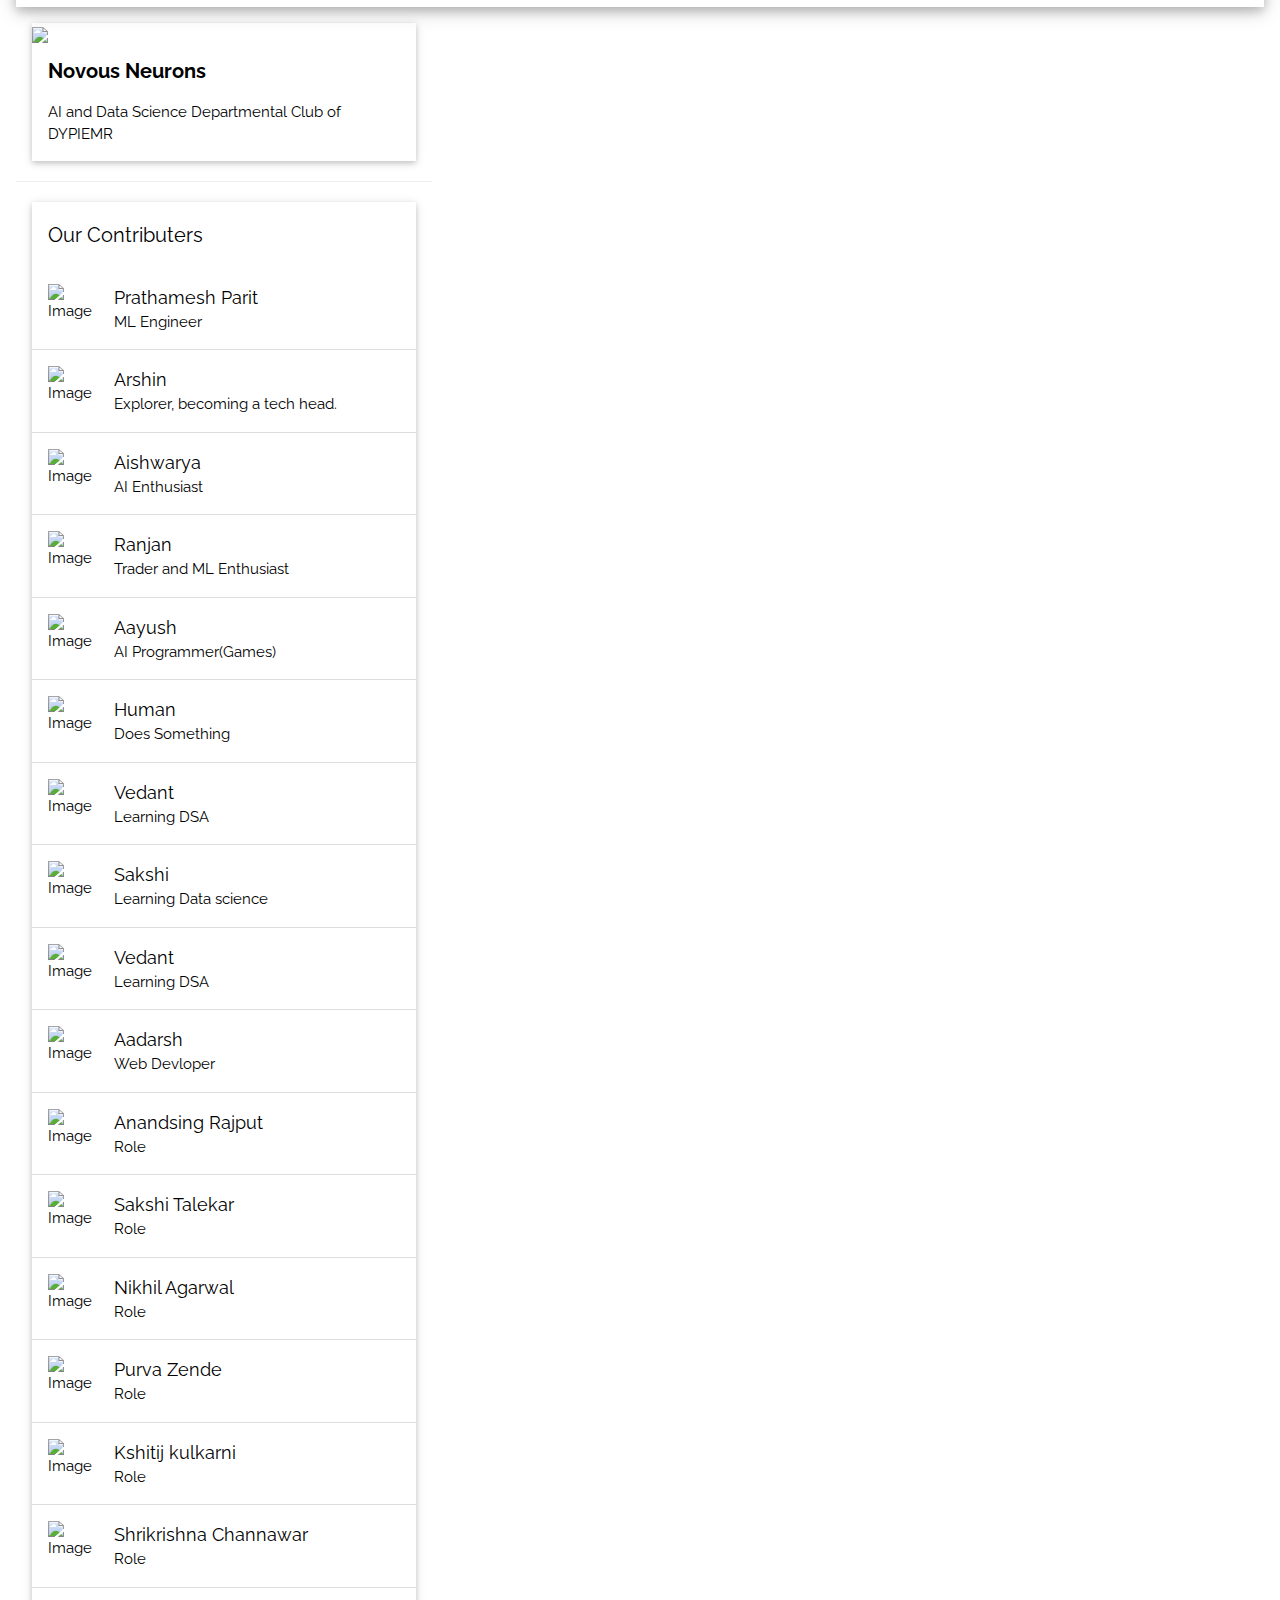
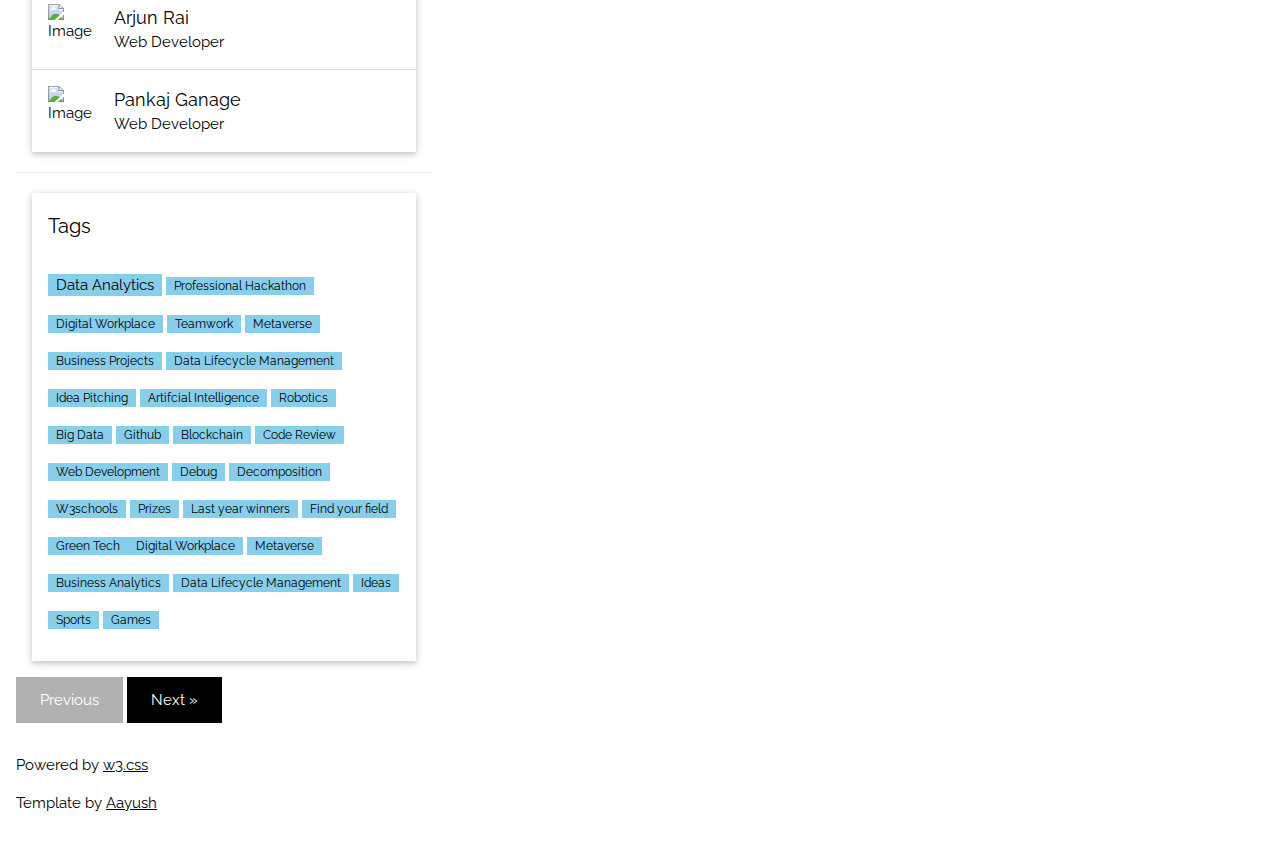
==== commit e3d037fc: "add blog on AI TAKING OVER WORLD" ====
--- a/index.html
+++ b/index.html
@@ -13,12 +13,12 @@
 </head>
 <body class="w3-light-white">
 
-<!-- w3-content defines a container for fixed size centered content, 
+<!-- w3-content defines a container for fixed size centered content,
 and is wrapped around the whole page content, except for the footer in this example -->
 <div class="w3-content" style="max-width:1400px">
 
 <!-- Header -->
-<header class="w3-container w3-center w3-padding-32"> 
+<header class="w3-container w3-center w3-padding-32">
   <h1><b>Blogs</b></h1>
   <p>Welcome to the blog of <span class="w3-tag">Novous Neurons</span></p>
 </header>
@@ -38,23 +38,52 @@
 
 
     <!-- START CODE -->
-    
+
+    <div class="w3-card-4 w3-margin w3-white">
+
+   <img src="https://www.coherentmarketinsights.com/blogimg/1607695827.jpg" alt="takingOverWorld.img" style="width:100%">
+
+   <div class="w3-container">
+
+     <h3><b>Artificial Intelligence taking Over The World</b></h3>
+     <h5> A world where human are replaced by Robots. <span class="w3-opacity">Oct 30, 2022</span></h5>
+   </div>
+
+   <div class="w3-container">
+     <p>
+
+       Imagine you wake up one day and see that the world has been taken over by robots. Is this a dream come true or a nightmare?
+  A world where human beings are replaced by Robots. We have already watched this happening in fictional movies. Is this the reality of the world?
+
+     </p>
+     <div class="w3-row">
+       <div class="w3-col m8 s12">
+         <p><button class="w3-button w3-padding-large w3-white w3-border"><b>READ MORE »</b></button></p>
+       </div>
+       <div class="w3-col m4 w3-hide-small">
+         <p><span class="w3-padding-large w3-right"><b>Comments  </b> <span class="w3-tag">0</span></span></p>
+       </div>
+     </div>
+   </div>
+ </div>
+ <br>
+
    <div class="w3-card-4 w3-margin w3-white">
- 
+
     <img src="https://cipe.org.in/wp-content/uploads/2015/06/ai_for_health.jpg" alt="Nature" style="width:100%">
-    
+
     <div class="w3-container">
-    
+
       <h3><b> AI In Healthcare</b></h3>
       <h5> Use of machines to analyze and act on medical data, usually with the goal of predicting a particular outcome. <span class="w3-opacity">Oct 15, 2022</span></h5>
     </div>
 
     <div class="w3-container">
-      <p> 
-      
+      <p>
+
       AI in healthcare is an umbrella term to describe the application of machine learning (ML) algorithms and other cognitive technologies in medical settings. In the simplest sense, AI is when computers and other machines mimic human cognition, and are capable of learning, thinking, and making decisions or taking actions. AI in healthcare, then, is the use of machines to analyze and act on medical data, usually with the goal of predicting a particular outcome.
-        
-      
+
+
       </p>
       <div class="w3-row">
         <div class="w3-col m8 s12">
@@ -129,10 +158,10 @@
       </div>
       <div class="w3-container">
         <p>
-          In a scene lifted straight out of a science fiction movie, 
-          a Chinese metaverse corporation has become the first to appoint 
-          
-          This will make Tang Yu the first ever robot to hold an executive 
+          In a scene lifted straight out of a science fiction movie,
+          a Chinese metaverse corporation has become the first to appoint
+
+          This will make Tang Yu the first ever robot to hold an executive
           position in a company.
         </p>
         <div class="w3-row">
@@ -167,7 +196,7 @@
         <p>
           Even after marrying, Sindhutai’s life didn’t improve much. Till she turned twenty,
           she had given birth to 3 boys. Moreover, her warrior stance motivated her to fight
-          against exploitation by her life more miserable when she was 9 months pregnant 
+          against exploitation by her life more miserable when she was 9 months pregnant
           at the age of 20, her husband beat her up so badly and left her to die in a cowshed.
         </p>
         <div class="w3-row">
@@ -258,7 +287,7 @@
 
       <div class="w3-container">
         <p>
-        Today, the amount of data that is generated, by both humans and machines, far outpaces humans' ability to absorb, interpret, 
+        Today, the amount of data that is generated, by both humans and machines, far outpaces humans' ability to absorb, interpret,
         and make complex decisions based on that data. Artificial intelligence forms the basis for all computer learning and is the future of all complex decision making.
       </p>
         <div class="w3-row">
@@ -292,7 +321,7 @@
         data engineers: the Rubik’s Cube was invented, and IBM released the first relational database.
         Since its original rise in the 1980s, the Rubik’s Cube has become the world’s most popular puzzle toy. Over 400
         million Rubik’s Cubes have been sold in the last four decades.
-        
+
         With every business today becoming data-driven, DataOps has never been more mission-critical nor more
         challenging.
 
@@ -332,9 +361,9 @@
       career and anyone with a mind to learn about data.
       Every writing and communication requires an audience. How it works from one to the others depends on who the audiences
       are.
-      
-     
-      
+
+
+
       Hence it is crucial to know who you are writing for and create your success metrics from there.
         </p>
         <div class="w3-row">
@@ -392,13 +421,13 @@
       <h5><span class="w3-opacity"> September 27, 2022</span></h5>
     </div>
     <div class="w3-container">
-      
+
 
 <p>Just me, myself and I, exploring the new universe of Open source projects. I have a heart of love and a interest of changing the world by contributing in projects. I want to share the experience of my new world with you.
       Contributing to Open Source and projects can seem like a daunting process. Your favorite search engine will return a ton of results on guides and repositories to get started. But many times, your search does not yield the result you want, you still do not know how to contribute to Open Source even after reading multiple blog posts.
       <br>
       I have been there myself. I trawled through pages to find great Open Source repositories to contribute to, only to notice that I did not know how to start.Frustrated and a little disappointed, I started focusing on other projects instead.
-      Then, NOVUS NEURONS, the reputed technical club of my college sent a message on the group about HACTOBERFEST, and that's where my journey began. I started reseach reagrding the same but couldn't get much benefits from that. Then the club gave me the opportunity of learning all about open source projects and that's when I started the contributions from the very basic.While trying to make my first contributions, I realised that my biggest unknown was not how to add links to markdown or style a page. But how to make a good pull request using git and the command line. The process was slightly less intimidating but it was perfect for a beginner.Not only the contributuions made me intrigued, but the step by step required to find out the open source project, where you can give your share in the making, from the hundreds of projects placed in front of you was also an engaging activity. The process followed being the very basic one- you read new terms, find the meaning and discover new corners of the tech world, and all this is done by yourself. As for the results, one cant be sure of getting the desired outputs but the deep-rooted self-satisfaction in your heart would remain constant throught your hardworking ride!!! 
+      Then, NOVUS NEURONS, the reputed technical club of my college sent a message on the group about HACTOBERFEST, and that's where my journey began. I started reseach reagrding the same but couldn't get much benefits from that. Then the club gave me the opportunity of learning all about open source projects and that's when I started the contributions from the very basic.While trying to make my first contributions, I realised that my biggest unknown was not how to add links to markdown or style a page. But how to make a good pull request using git and the command line. The process was slightly less intimidating but it was perfect for a beginner.Not only the contributuions made me intrigued, but the step by step required to find out the open source project, where you can give your share in the making, from the hundreds of projects placed in front of you was also an engaging activity. The process followed being the very basic one- you read new terms, find the meaning and discover new corners of the tech world, and all this is done by yourself. As for the results, one cant be sure of getting the desired outputs but the deep-rooted self-satisfaction in your heart would remain constant throught your hardworking ride!!!
       Finding the open source project meant for you requires equal amount of hardwork, energy and enthusiasm. Every indiviual has their own ups and downs in the ride to their first successful contribution. Some have a idea bout it and are just trying it for the first tme while few might be hearing these words for the very first time. For a few this might be just a yearly contributions, while others might be still struggling to understand the basic procedure regarding the same. Whichever category you belong to, everyone has a start some day and you are already here for trying to change the future of development in this technical industry.Just remember this throughout the journay that THE FUTURE CHANGING PROFESsIONALS WERE IN YOUR PLACE SOMETIME IN LIFE!!! </p>
 
         <div class="w3-row">
@@ -469,10 +498,10 @@
         confidentiality policy. The day before his suspension, Mr. Lemoine said, he handed over documents to a U.S.
         senator’s office, claiming they provided evidence that Google and its technology engaged in religious
         discrimination.
-        
-        
+
+
      Google AI is a division of Google dedicated to artificial intelligence. It was announced at Google I/O 2017 by CEO Sundar Pichai
-        
+
 
         Google said that its systems imitated conversational exchanges and could riff on different topics, but did not
         have consciousness. “Our team — including ethicists and technologists — has reviewed Blake’s concerns per our
@@ -493,7 +522,7 @@
     </div>
     <br>
 
-    
+
 
 
     <!-- Blog entry -->
@@ -508,9 +537,9 @@
     <h5>A Computer Science Portal for Geeks<span class="w3-opacity">October 07, 2022</span></h5>
       </div>
       <div class="w3-container">
-        <p>Hello, I'm Kshiti 
+        <p>Hello, I'm Kshiti
               I'm currently pursuing B.E. in AI & DS and I love coding, I was introduced to coding in 7th Grade where I learned HTML and it built my interest in coding further. I learned a few other coding languages like Python, MySQL, C++ etc in further grades and there is this site called "geeksforgeeks.com" which helped me immensely in the process.
-              'Geeks for Geeks' is a Computer Science portal for geeks. It contains well written, well thought and well explained computer science and programming articles.  I personally loved the interface of the site it is super easy to understand and I'd suggest all the upcoming coders to refer it for their growth in the coding world. 
+              'Geeks for Geeks' is a Computer Science portal for geeks. It contains well written, well thought and well explained computer science and programming articles.  I personally loved the interface of the site it is super easy to understand and I'd suggest all the upcoming coders to refer it for their growth in the coding world.
         </p>
         <div class="w3-row">
           <div class="w3-col m8 s12">
@@ -534,7 +563,7 @@
           <h5>While commonly thought of as a threat to privacy, AI also has the potential to help preserve privacy and exert control over proprietary data and its derived assets.<span class="w3-opacity">October 07, 2022</span></h5>
         </div>
         <div class="w3-container">
-          <p>As AI technology becomes more integrated into the general economy and civilian sphere, existing legal and normative frameworks may need to be adjusted to cover novel forms of attack such as data poisoning and adversarial examples. Up to this point, data theft has been the main concern in cyberspace. Going forward, hostile actors will likely try to gain access to databases not only to obtain their information, but also to alter and manipulate them. The legal definition of what constitutes a cyber attack may need to be amended to cover these novel threats (Brundage et al. 2018, 57). 
+          <p>As AI technology becomes more integrated into the general economy and civilian sphere, existing legal and normative frameworks may need to be adjusted to cover novel forms of attack such as data poisoning and adversarial examples. Up to this point, data theft has been the main concern in cyberspace. Going forward, hostile actors will likely try to gain access to databases not only to obtain their information, but also to alter and manipulate them. The legal definition of what constitutes a cyber attack may need to be amended to cover these novel threats (Brundage et al. 2018, 57).
         </p>
         <div class="w3-row">
           <div class="w3-col m8 s12">
@@ -557,22 +586,22 @@
   <!-- Blog entry -->
     <div class="w3-card-4 w3-margin w3-white">
       <div class="w3-container">
-        
+
         <h3><b>OpenAI   </b></h3>
             <h5>DALL.E <span class="w3-opacity">Introducing Outpainting</span></h5>
           </div>
           <div class="w3-container">
             <p>OpenAI comes from industry experts who want to bring AI to the masses.
                It's linked to the non-profit research company OpenAI, co-chaired by Elon Musk and Sam Altman, and sponsored by companies such as Amazon Web Services, Microsoft, and Infosys who are trying to make AI accessible—hence the name.
-               Contributors discuss their collective efforts to promote and advance AI technologies through long-term research. 
+               Contributors discuss their collective efforts to promote and advance AI technologies through long-term research.
                It’s a valuable resource for anyone interested in the future of AI.
                DALL·E’s Edit feature already enables changes within a generated or uploaded image — a capability known as Inpainting.
-               Now, with Outpainting, users can extend the original image, creating large-scale images in any aspect ratio. 
+               Now, with Outpainting, users can extend the original image, creating large-scale images in any aspect ratio.
                Outpainting takes into account the image’s existing visual elements — including shadows, reflections, and textures — to maintain the context of the original image.
-               More than one million people are using DALL·E, the AI system that generates original images and artwork from a natural language description, 
+               More than one million people are using DALL·E, the AI system that generates original images and artwork from a natural language description,
                as a creative tool today. Artists have already created remarkable images with the new Outpainting feature,
                and helped us better understand its capabilities in the process.
-               Outpainting is now available to all DALL·E users on desktop. To discover new realms of creativity, visit labs.openai.com or join the waitlist. 
+               Outpainting is now available to all DALL·E users on desktop. To discover new realms of creativity, visit labs.openai.com or join the waitlist.
         </p>
         <div class="w3-row">
           <div class="w3-col m8 s12">
@@ -592,13 +621,13 @@
     <div class="w3-card-4 w3-margin w3-white">
 
       <div class="w3-container">
-        
+
         <h3><b>W3Schools: A teacher and saviour for all aspiring coders</b></h3>
           </div>
         <div class="w3-container">
-          <p>W3Schools is a free, exceptional resource for beginner tutorials. 
-            W3Schools includes tutorials and references on web development languages such as HTML, CSS, JavaScript, PHP, SQL, and JQuery, covering most aspects of web programming. The site has been around since 1998 and focuses on keeping learning simple, as it should be. 
-            Tutorials start with the fundamentals and move all the way up to complete professional references. 
+          <p>W3Schools is a free, exceptional resource for beginner tutorials.
+            W3Schools includes tutorials and references on web development languages such as HTML, CSS, JavaScript, PHP, SQL, and JQuery, covering most aspects of web programming. The site has been around since 1998 and focuses on keeping learning simple, as it should be.
+            Tutorials start with the fundamentals and move all the way up to complete professional references.
             It helped me quite a lot in my beginner days and even now it helps me while I'm still learning to code. It provides me with the solution everytime I come at a deadend, and the solutions being wrong is a very rare case.
             I'd suggest this website to all aspiring coders like me, it'll definately make your problem solving capacity and your coding both significantly better. </p>
         <div class="w3-row">
@@ -651,14 +680,14 @@
     <br>
 
 
-  
-
-
-  
+
+
+
+
   <!-- Blog entry -->
     <div class="w3-card-4 w3-margin w3-white">
       <div class="w3-container">
-        
+
         <h3><b>Applications Of Artificial Intelligence in Education</b></h3>
               <h5>Administrative Tasks Automated to Aid Educators<span class="w3-opacity">August 20, 2022</span></h5>
             </div>
@@ -719,7 +748,7 @@
     </div>
     <br>
 
-           
+
     <!-- Blog entry -->
     <div class="w3-card-4 w3-margin w3-white">
       <div class="w3-container">
@@ -728,7 +757,7 @@
     </div>
     <div class="w3-container">
       <p>
-        
+
         Google helped revolutionize machine learning, so to see their level of ML research isn’t surprising. Machine learning and AI critically support how Google technology works—from their search algorithms that redefined web searches, to Google Maps influencing how we navigate destinations, and now their self-driving car is changing the auto industry. Google makes its work available through posts discussing their published research and how its technology is used by others to influence AI innovation.
       </p>
 
@@ -753,7 +782,7 @@
     </div>
     <div class="w3-container">
       <p>
-        
+
         C++ programs are directly compiled into machine-executable codes which consumes less time to execute the code. Hence, it is widely used in competitive programming where you are expected to optimise time and memory. So, if you are interested to explore competitive programming then it is good to start with C++ language
       </p>
 
@@ -801,7 +830,7 @@
     <!-- Blog entry -->
         <div class="w3-card-4 w3-margin w3-white">
           <div class="w3-container">
-                    
+
         <h3><b>Inspections Underway for Rocket, Spacecraft Before Setting Launch Date</b></h3>
           <h5>Engineers at NASA’s Kennedy Space Center in Florida are in the process of preparing the Space Launch System (SLS) rocket and Orion spacecraft for the next launch attempt in November for the Artemis I mission. <span class="w3-opacity">October 7, 2022</span>, 2022</span></h5>
         </div>
@@ -810,11 +839,11 @@
             Since resuming work after Hurricane Ian, teams have extended work platforms around SLS and Orion to assess the exterior and access internal components. Exterior inspections will note any foam or cork from the thermal protection system on the rocket or spacecraft that might need to be repaired. Teams will replace the flight batteries for the interim cryogenic propulsion stage and the boosters, as well as the batteries for the flight termination system in the boosters and core stage.
 
             Work will also include charging the CubeSats that are equipped to be re-charged and have elected to do so. Inside Orion, work will include replenishing the specimens and batteries for the biology investigations riding within the capsule, as well as recharging the batteries associated with the crew seat accelerometers and space radiation experiments.
-            
+
             While teams inside the Vehicle Assemble Building complete check-outs, managers are coordinating with the U.S. Space Force to reserve launch dates on the Eastern Range and working with other parts of the agency to evaluate any potential constraints before NASA sets a target date for the next launch attempt.
-            
+
             Although the Kennedy area received minimal impacts from Hurricane Ian, many team members who live farther west experienced larger effects from the storm and are still recovering. Managers are working with teams to ensure they have the time and support needed to address the needs of their families and homes.
-            
+
             AuthorNASA
             Posted onOctober 6, 2022 5:47 pm
             CategoriesUncategorized
@@ -843,14 +872,14 @@
             style="width: 100%"
           />
           <div class="w3-container">
-            
+
             <h3><b> Machine learning is fun</b></h3>
                 <h5> Machine learning related blog<span class="w3-opacity">september 30, 2022</span></h5>
               </div>
               <div class="w3-container">
                 <p>
                 Machine Learning is Fun is a valuable, introductory blog. It covers the tenets of ML through interactive tutorials and practical examples, which make it easier to see the useful applications to different businesses and industries. Author Adam Geitgey is a former software developer who now consults organizations on implementing machine learning. He believes ML is integral to the future of software and that developers should have a strong working knowledge, so he provides guides and techniques to help them develop and grow.
-                    
+
 
                   </p>
 
@@ -894,9 +923,9 @@
           <h5>DSA <span class="w3-opacity">Applications</span></h5>
         </div>
         <div class="w3-container">
-          <p>We all have used Google Maps to find the location of our destination. Do you know what Data Structure and Algorithm does that appliation use to find the best route for us to get to the location? 
+          <p>We all have used Google Maps to find the location of our destination. Do you know what Data Structure and Algorithm does that appliation use to find the best route for us to get to the location?
             Well, the data structure that it uses is <strong>Graphs</strong>, which connects the cities or different places as nodes to each other!
-            Not only Google Maps but also your Facebook Mutual friends or LinkedIn Connections are determined with the help of Graphs; If you've heard of <strong>DAG</strong> (Directed Acycylic Graph), then you should know that it is used in MS-Excel. 
+            Not only Google Maps but also your Facebook Mutual friends or LinkedIn Connections are determined with the help of Graphs; If you've heard of <strong>DAG</strong> (Directed Acycylic Graph), then you should know that it is used in MS-Excel.
             Talking about Graphs, We also know <strong>Trees</strong> which has it's application in DOM in <strong>HTML</strong> or Databases which uses Trees for indexing. There are many more applications like a <strong>Queue</strong> which is used in Operating System or a <strong>Linked List</strong> which is used for moving forward and back in your Internet Browser or a <strong>Stack</strong> which can be used to evaluate the mathematical expression or to performing an undo or redo operations in word processors.
            </p>
         <div class="w3-row">
@@ -922,7 +951,7 @@
   <p>
     Although the education sector is the one most influenced by humans, Artificial Intelligence has slowly begun to seep its roots in the education sector as well. Even in the education sector, this slow transition of Artificial Intelligence has helped increase productivity among faculties and helped them concentrate more on students than office or administration work.
 
-    Artificial Intelligence can help educators with non-educational tasks like task-related duties like facilitating and automating personalized messages to students, back-office tasks like grading paperwork, arranging and facilitating parent and guardian interactions, routine issue feedback facilitating, managing enrollment, courses, and HR-related topics. 
+    Artificial Intelligence can help educators with non-educational tasks like task-related duties like facilitating and automating personalized messages to students, back-office tasks like grading paperwork, arranging and facilitating parent and guardian interactions, routine issue feedback facilitating, managing enrollment, courses, and HR-related topics.
 
     </p>
 
@@ -958,20 +987,20 @@
 
 
       <!-- Start Code -->
-      
+
          <li class="w3-padding-16 w3-hide-medium w3-hide-small">
     <img src="https://cdn-icons-png.flaticon.com/512/4616/4616809.png" alt="Image" class="w3-left w3-margin-right" style="width:50px">
     <span class="w3-large">
-    
+
     Prathamesh Parit
-    
+
     </span><br>
     <span>
-    
+
     ML Engineer
-    
+
     </span>
-  </li>  
+  </li>
 
 
 
@@ -999,39 +1028,39 @@
         <img src="https://cdn-icons-png.flaticon.com/512/4630/4630645.png" alt="Image" class="w3-left w3-margin-right" style="width:50px">
         <span class="w3-large">Aishwarya</span><br>
         <span>AI Enthusiast</span>
-      </li> 
+      </li>
       <li class="w3-padding-16">
         <img src="https://cdn-icons-png.flaticon.com/512/4616/4616821.png" alt="Image" class="w3-left w3-margin-right" style="width:50px">
         <span class="w3-large">Ranjan</span><br>
         <span>Trader and ML Enthusiast</span>
-      </li>   
+      </li>
       <li class="w3-padding-16 w3-hide-medium w3-hide-small">
         <img src="https://cdn-icons-png.flaticon.com/512/4616/4616786.png" alt="Image" class="w3-left w3-margin-right" style="width:50px">
         <span class="w3-large">Aayush</span><br>
         <span>AI Programmer(Games)</span>
-      </li> 
+      </li>
 
        <!-- Copy and paste the below section and make your entries. -->
       <!-- Edit this section here -->
       <li class="w3-padding-16 w3-hide-medium w3-hide-small">
         <img src="https://cdn-icons-png.flaticon.com/512/4616/4616809.png" alt="Image" class="w3-left w3-margin-right" style="width:50px">
-        <span class="w3-large">Human</span><br> 
+        <span class="w3-large">Human</span><br>
         <!-- add your name above -->
         <span>Does Something</span>
         <!-- add your role/title above -->
-      </li> 
-     
+      </li>
+
 
       <li class="w3-padding-16 w3-hide-medium w3-hide-small">
         <img src="https://cdn-icons-png.flaticon.com/512/4616/4616809.png" alt="Image" class="w3-left w3-margin-right" style="width:50px">
         <span class="w3-large">Vedant</span><br>
         <span>Learning DSA</span>
-      </li> 
+      </li>
       <li class="w3-padding-16 w3-hide-medium w3-hide-small">
         <img src="https://cdn-icons-png.flaticon.com/512/4616/4616809.png" alt="Image" class="w3-left w3-margin-right" style="width:50px">
         <span class="w3-large">Sakshi</span><br>
         <span>Learning Data science</span>
-      </li>  
+      </li>
 
 
 
@@ -1039,7 +1068,7 @@
         <img src="https://cdn-icons-png.flaticon.com/512/4616/4616809.png" alt="Image" class="w3-left w3-margin-right" style="width:50px">
         <span class="w3-large">Vedant</span><br>
        <span>Learning DSA</span>
-      </li>  
+      </li>
 
 
 
@@ -1047,7 +1076,7 @@
         <img src="https://cdn-icons-png.flaticon.com/512/4616/4616809.png" alt="Image" class="w3-left w3-margin-right" style="width:50px">
         <span class="w3-large">Aadarsh</span><br>
         <span>Web Devloper</span>
-      </li>  
+      </li>
 
 
 
@@ -1055,7 +1084,7 @@
         <img src="https://cdn-icons-png.flaticon.com/512/4616/4616809.png" alt="Image" class="w3-left w3-margin-right" style="width:50px">
         <span class="w3-large">Anandsing Rajput</span><br>
         <span>Role</span>
-      </li>  
+      </li>
 
 
 
@@ -1063,7 +1092,7 @@
         <img src="https://cdn-icons-png.flaticon.com/512/4616/4616809.png" alt="Image" class="w3-left w3-margin-right" style="width:50px">
         <span class="w3-large">Sakshi Talekar</span><br>
         <span>Role</span>
-      </li>  
+      </li>
 
 
 
@@ -1071,7 +1100,7 @@
         <img src="https://cdn-icons-png.flaticon.com/512/4616/4616809.png" alt="Image" class="w3-left w3-margin-right" style="width:50px">
         <span class="w3-large">Nikhil Agarwal</span><br>
         <span>Role</span>
-      </li>  
+      </li>
 
 
 
@@ -1079,7 +1108,7 @@
         <img src="https://cdn-icons-png.flaticon.com/512/4616/4616809.png" alt="Image" class="w3-left w3-margin-right" style="width:50px">
         <span class="w3-large">Purva Zende</span><br>
         <span>Role</span>
-      </li>  
+      </li>
 
 
 
@@ -1087,7 +1116,7 @@
         <img src="https://cdn-icons-png.flaticon.com/512/4616/4616809.png" alt="Image" class="w3-left w3-margin-right" style="width:50px">
         <span class="w3-large">Kshitij kulkarni</span><br>
         <span>Role</span>
-      </li>  
+      </li>
 
 
 
@@ -1095,10 +1124,22 @@
         <img src="https://cdn-icons-png.flaticon.com/512/4616/4616809.png" alt="Image" class="w3-left w3-margin-right" style="width:50px">
         <span class="w3-large">Shrikrishna Channawar</span><br>
         <span>Role</span>
-      </li>  
+      </li>
+
+      <li class="w3-padding-16 w3-hide-medium w3-hide-small">
+        <img src="https://cdn-icons-png.flaticon.com/512/4616/4616809.png" alt="Image" class="w3-left w3-margin-right" style="width:50px">
+        <span class="w3-large">Arjun Rai</span><br>
+        <span>Web Developer</span>
+    </li>
+
+    <li class="w3-padding-16 w3-hide-medium w3-hide-small">
+      <img src="https://cdn-icons-png.flaticon.com/512/4616/4616809.png" alt="Image" class="w3-left w3-margin-right" style="width:50px">
+      <span class="w3-large">Pankaj Ganage</span><br>
+      <span>Web Developer</span>
+    </li>
     </ul>
   </div>
-  <hr> 
+  <hr>
 
 
 
@@ -1113,15 +1154,15 @@
     </div>
     <div class="w3-container w3-white">
 
-    <p><span class="w3-tag w3-light-blue w3-margin-bottom">Data Analytics</span> 
-      <span class="w3-tag w3-light-blue w3-small w3-margin-bottom">Professional Hackathon</span> 
+    <p><span class="w3-tag w3-light-blue w3-margin-bottom">Data Analytics</span>
+      <span class="w3-tag w3-light-blue w3-small w3-margin-bottom">Professional Hackathon</span>
       <span class="w3-tag w3-light-blue w3-small w3-margin-bottom">Digital Workplace</span>
       <span class="w3-tag w3-light-blue w3-small w3-margin-bottom">Teamwork</span>
-      <span class="w3-tag w3-light-blue w3-small w3-margin-bottom">Metaverse</span> 
-      <span class="w3-tag w3-light-blue w3-small w3-margin-bottom">Business Projects</span> 
+      <span class="w3-tag w3-light-blue w3-small w3-margin-bottom">Metaverse</span>
+      <span class="w3-tag w3-light-blue w3-small w3-margin-bottom">Business Projects</span>
       <span class="w3-tag w3-light-blue w3-small w3-margin-bottom">Data Lifecycle Management</span>
-      <span class="w3-tag w3-light-blue w3-small w3-margin-bottom">Idea Pitching</span> 
-      <span class="w3-tag w3-light-blue w3-small w3-margin-bottom">Artifcial Intelligence</span> 
+      <span class="w3-tag w3-light-blue w3-small w3-margin-bottom">Idea Pitching</span>
+      <span class="w3-tag w3-light-blue w3-small w3-margin-bottom">Artifcial Intelligence</span>
       <span class="w3-tag w3-light-blue w3-small w3-margin-bottom">Robotics</span>
       <span class="w3-tag w3-light-blue w3-small w3-margin-bottom">Big Data</span>
       <span class="w3-tag w3-light-blue w3-small w3-margin-bottom">Github</span>
@@ -1145,7 +1186,7 @@
       </p>
     </div>
   </div>
-  
+
 <!-- END Introduction Menu -->
 </div>
 
@@ -1165,4 +1206,3 @@
 
 </body>
 </html>
-
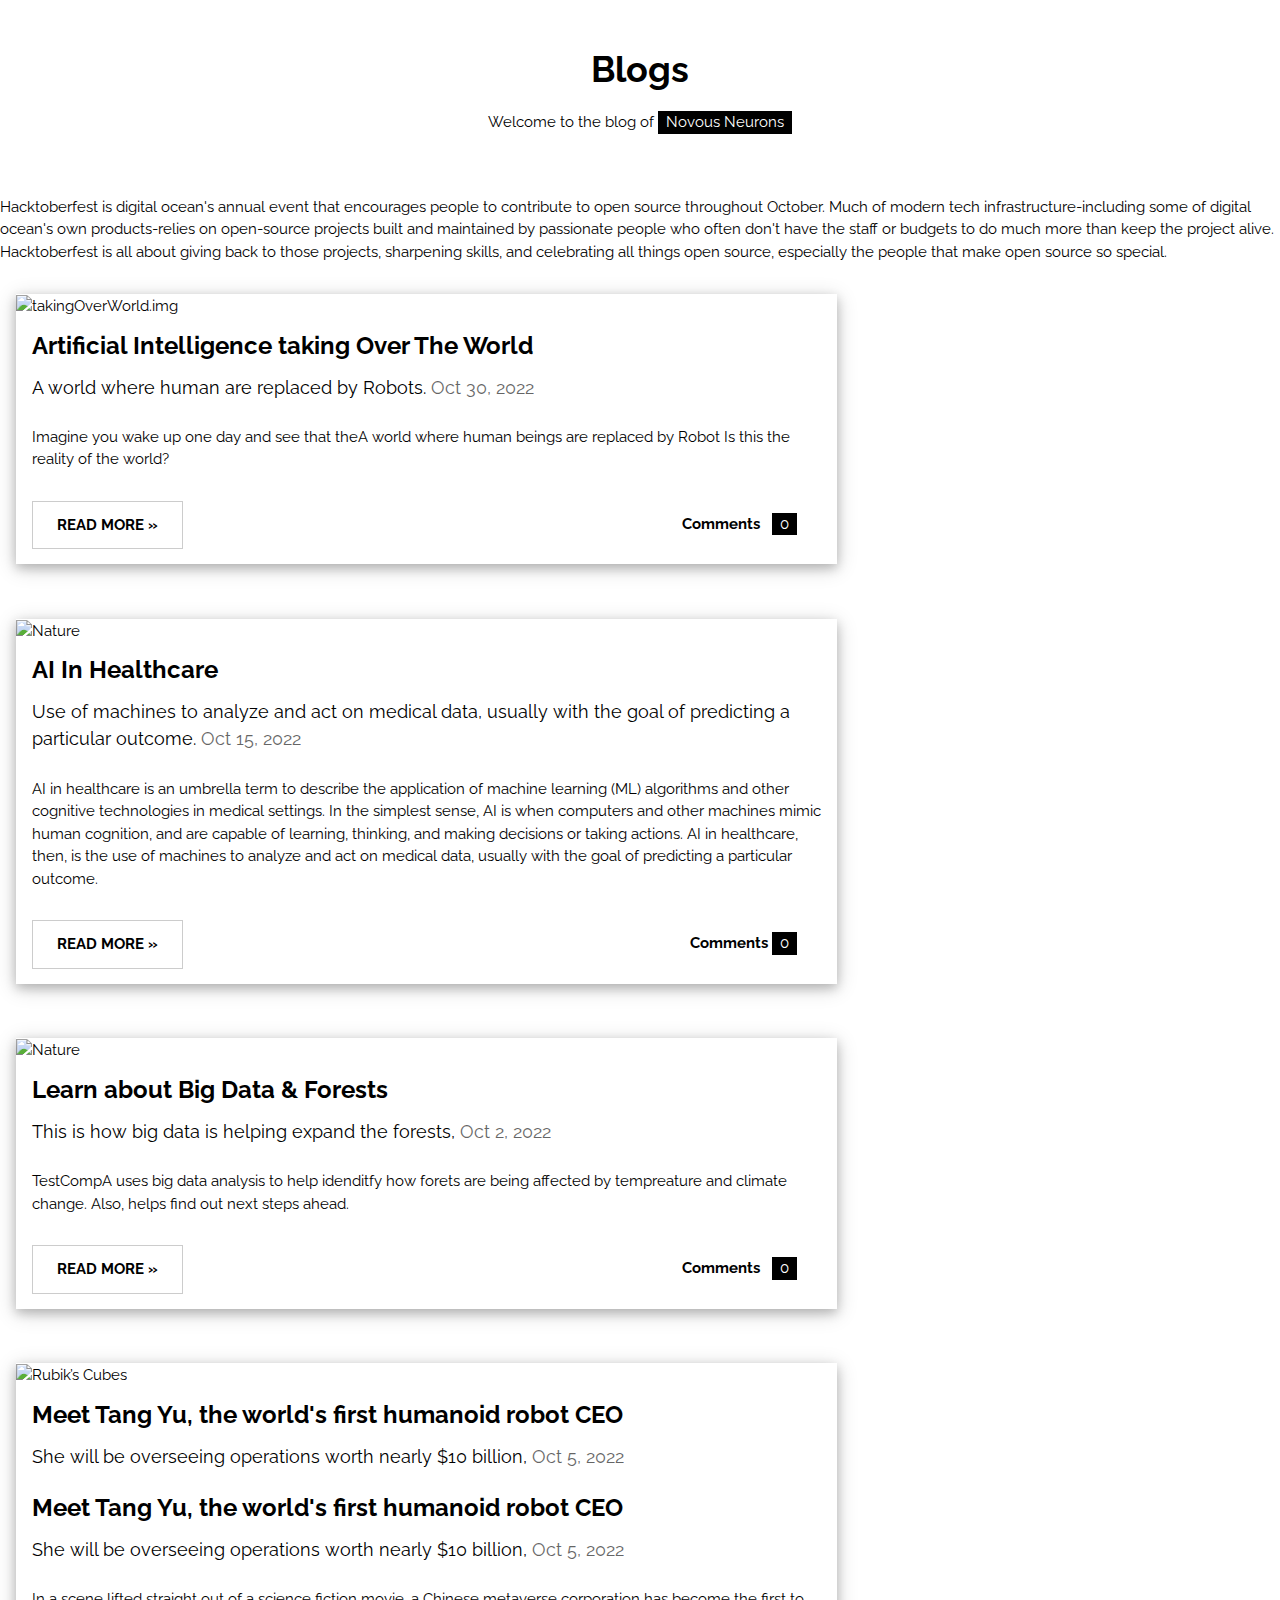
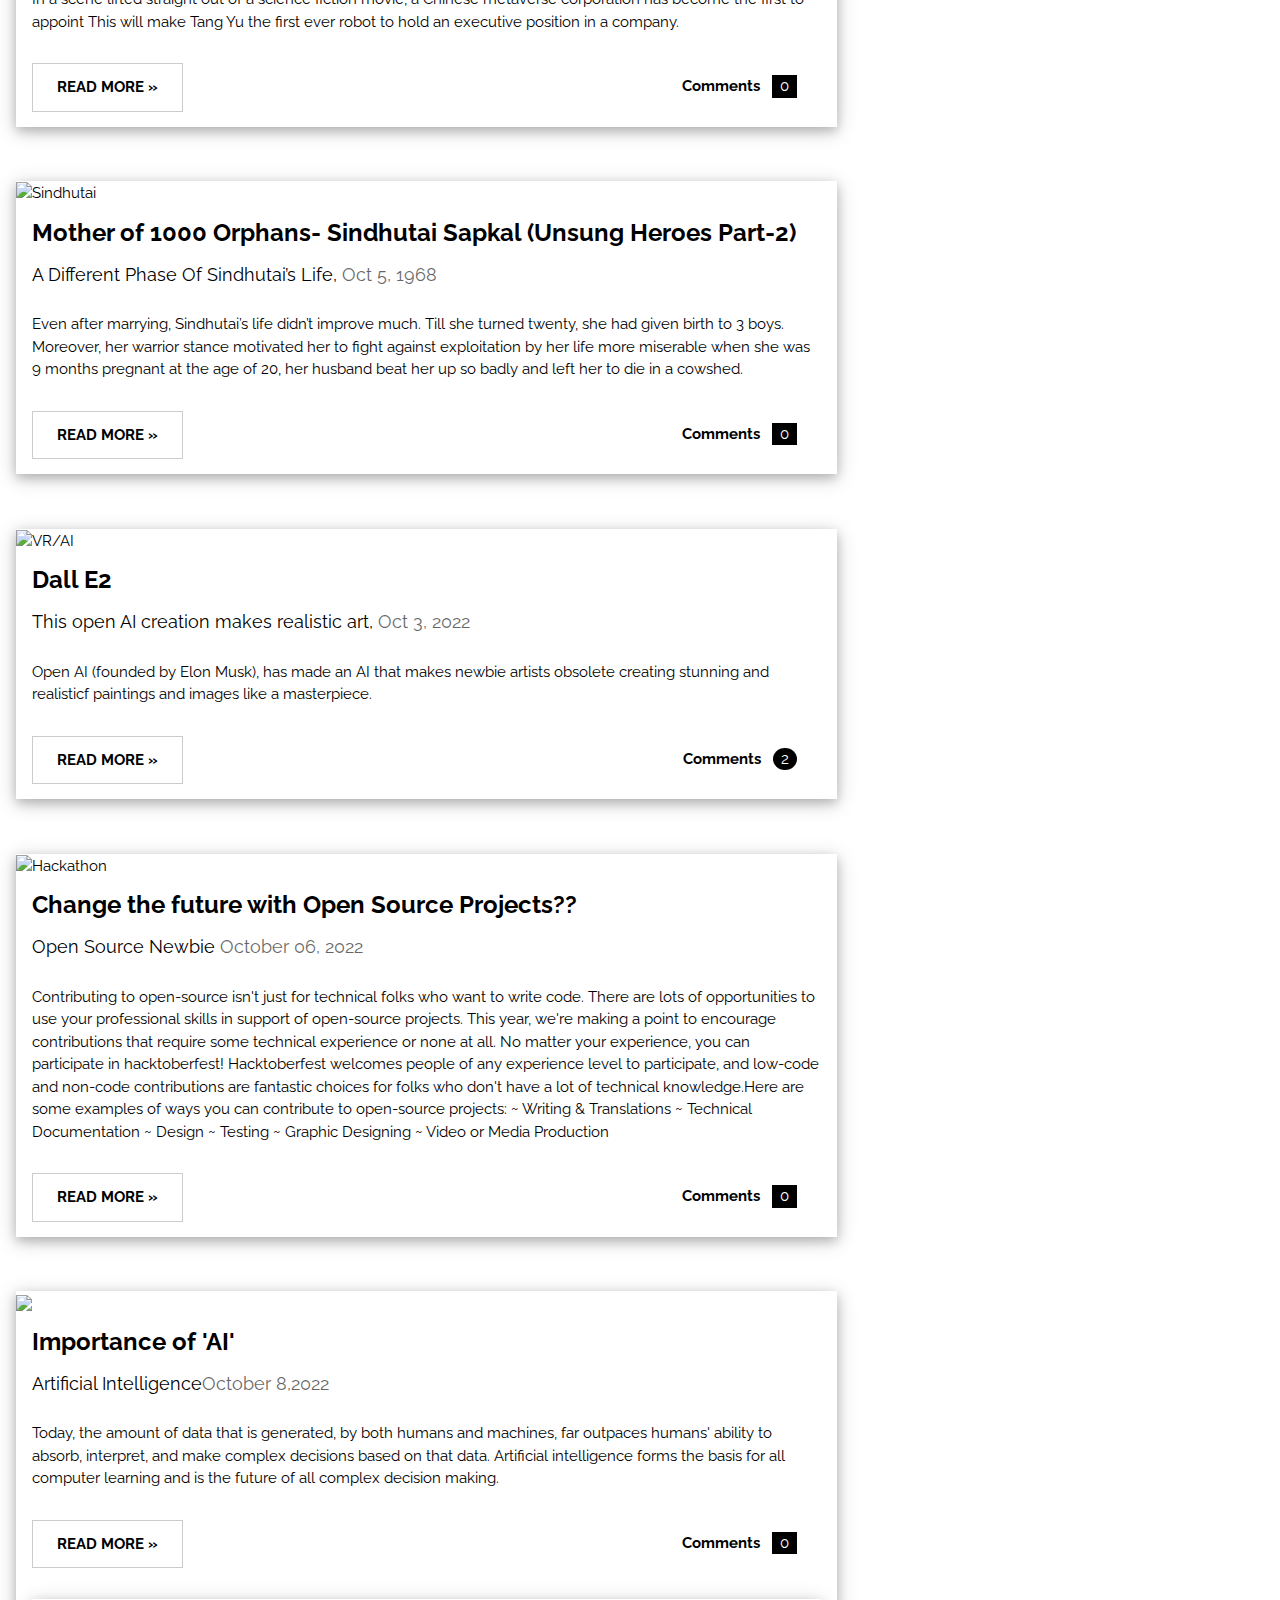
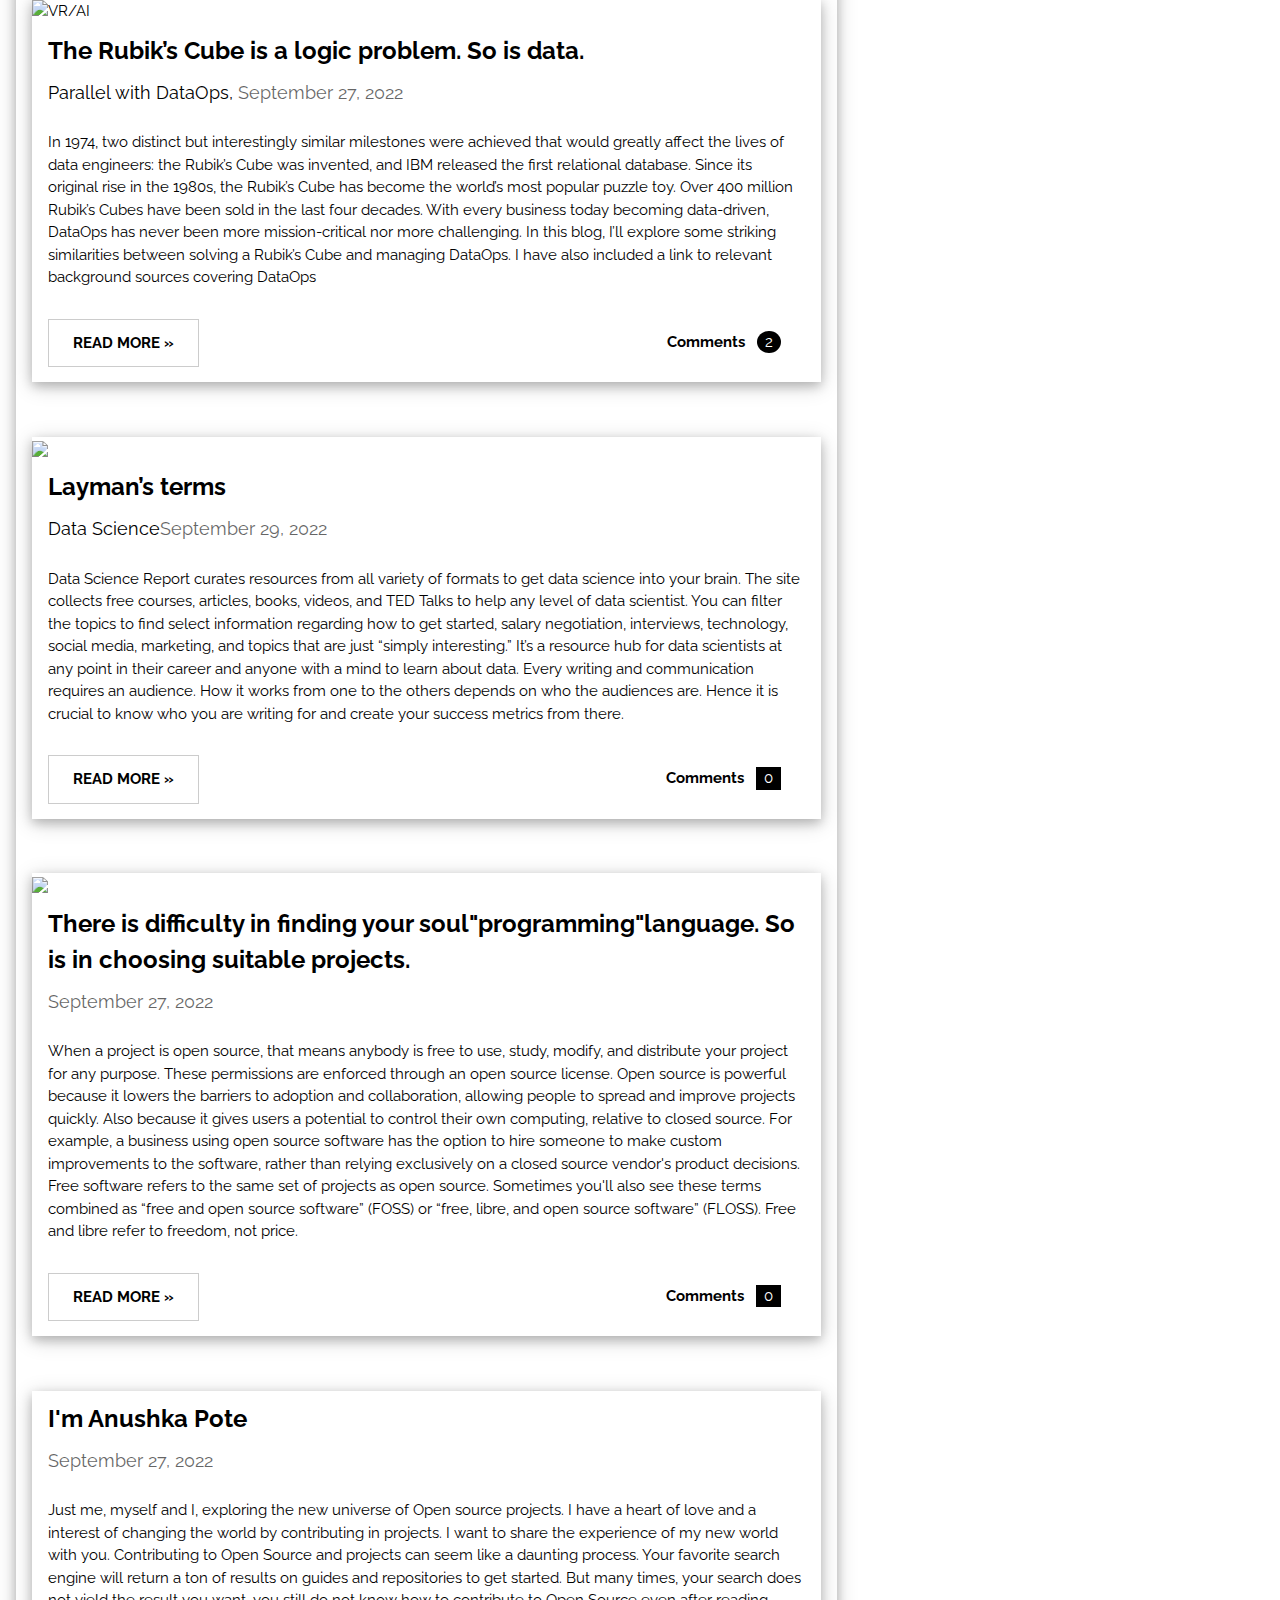
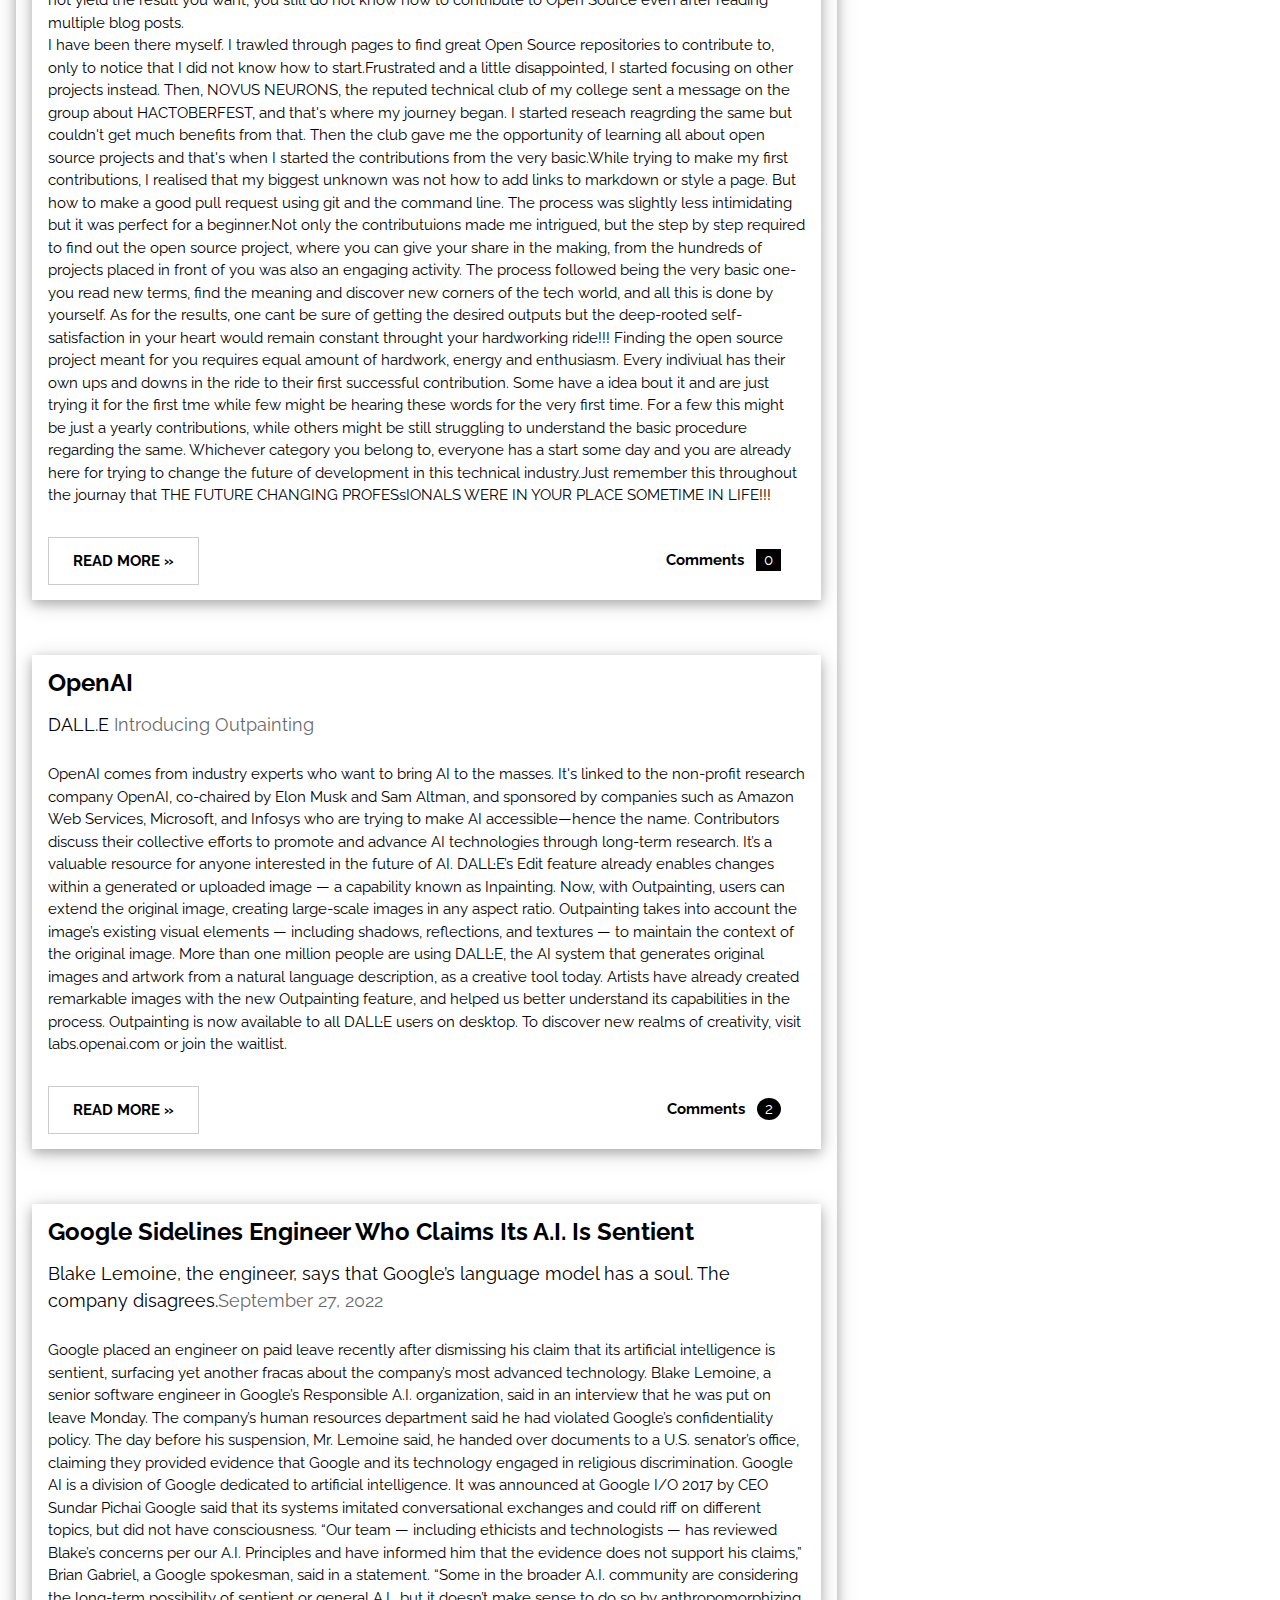
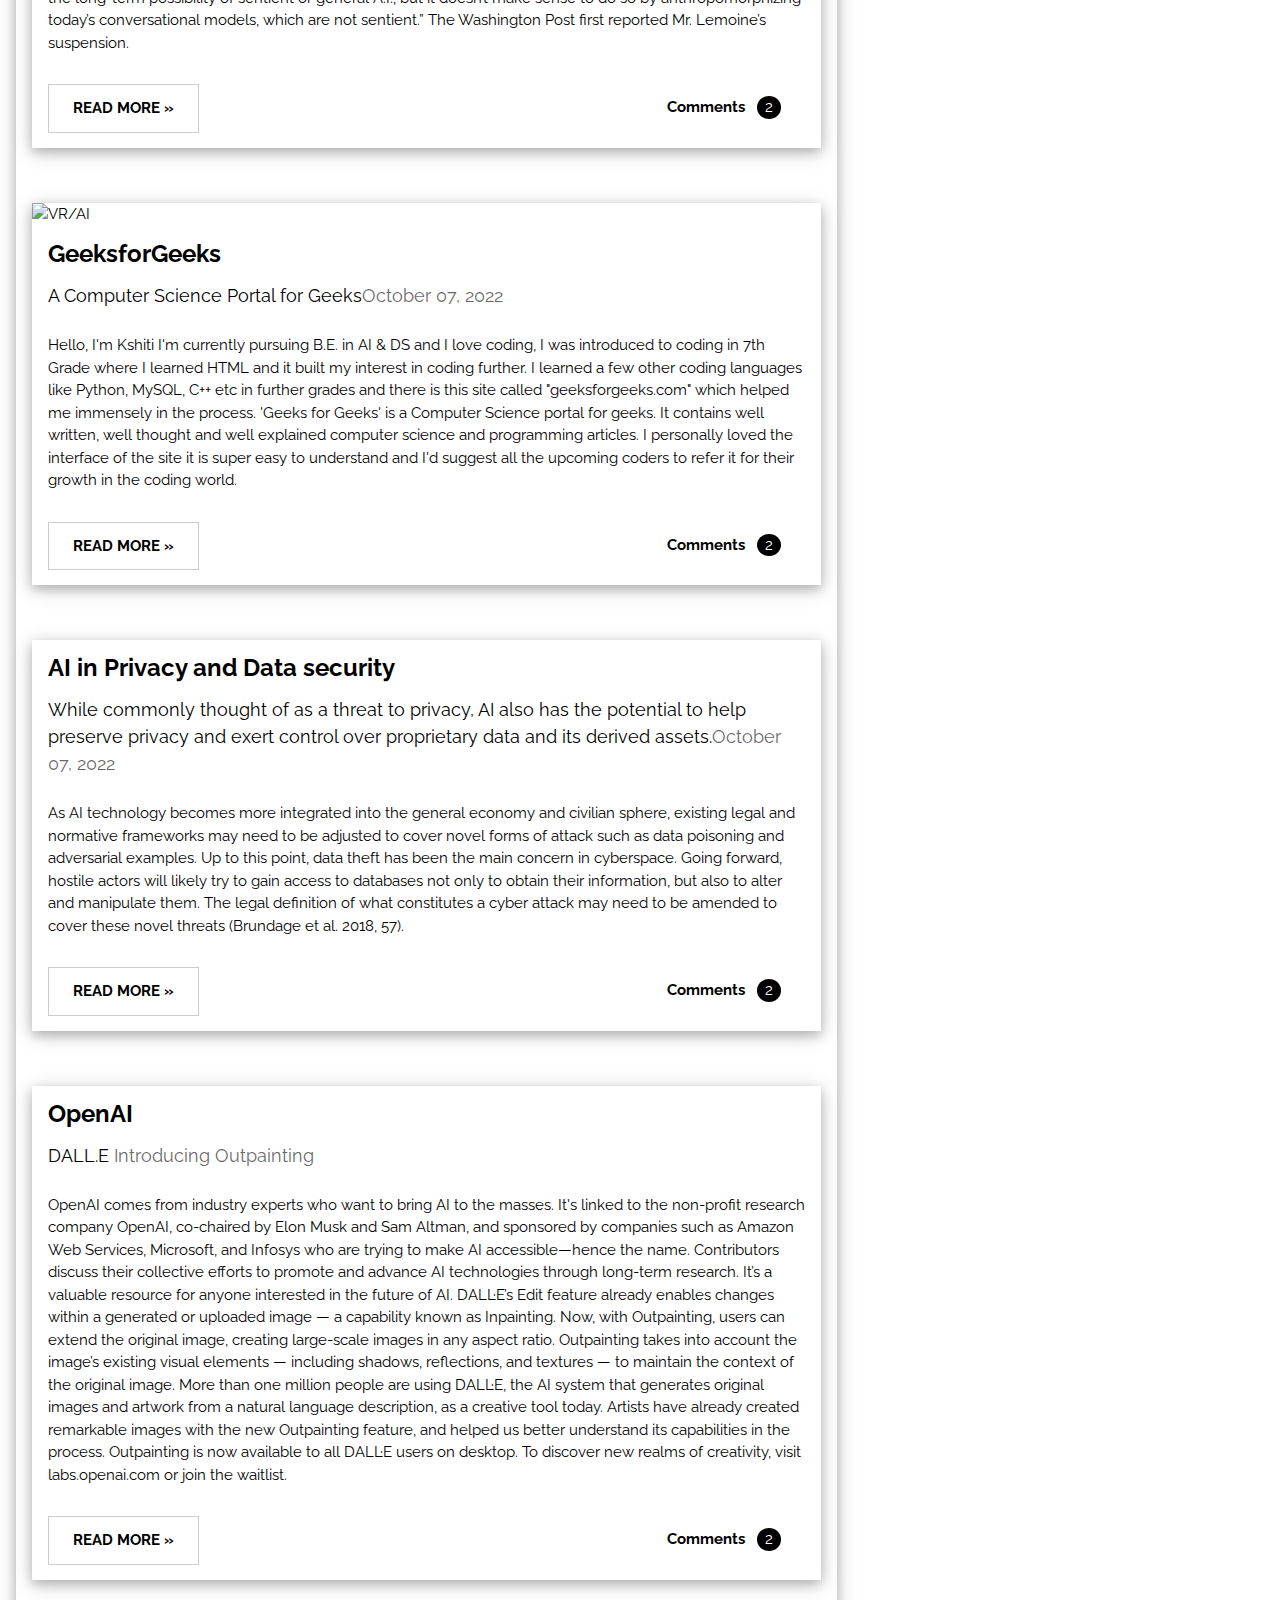
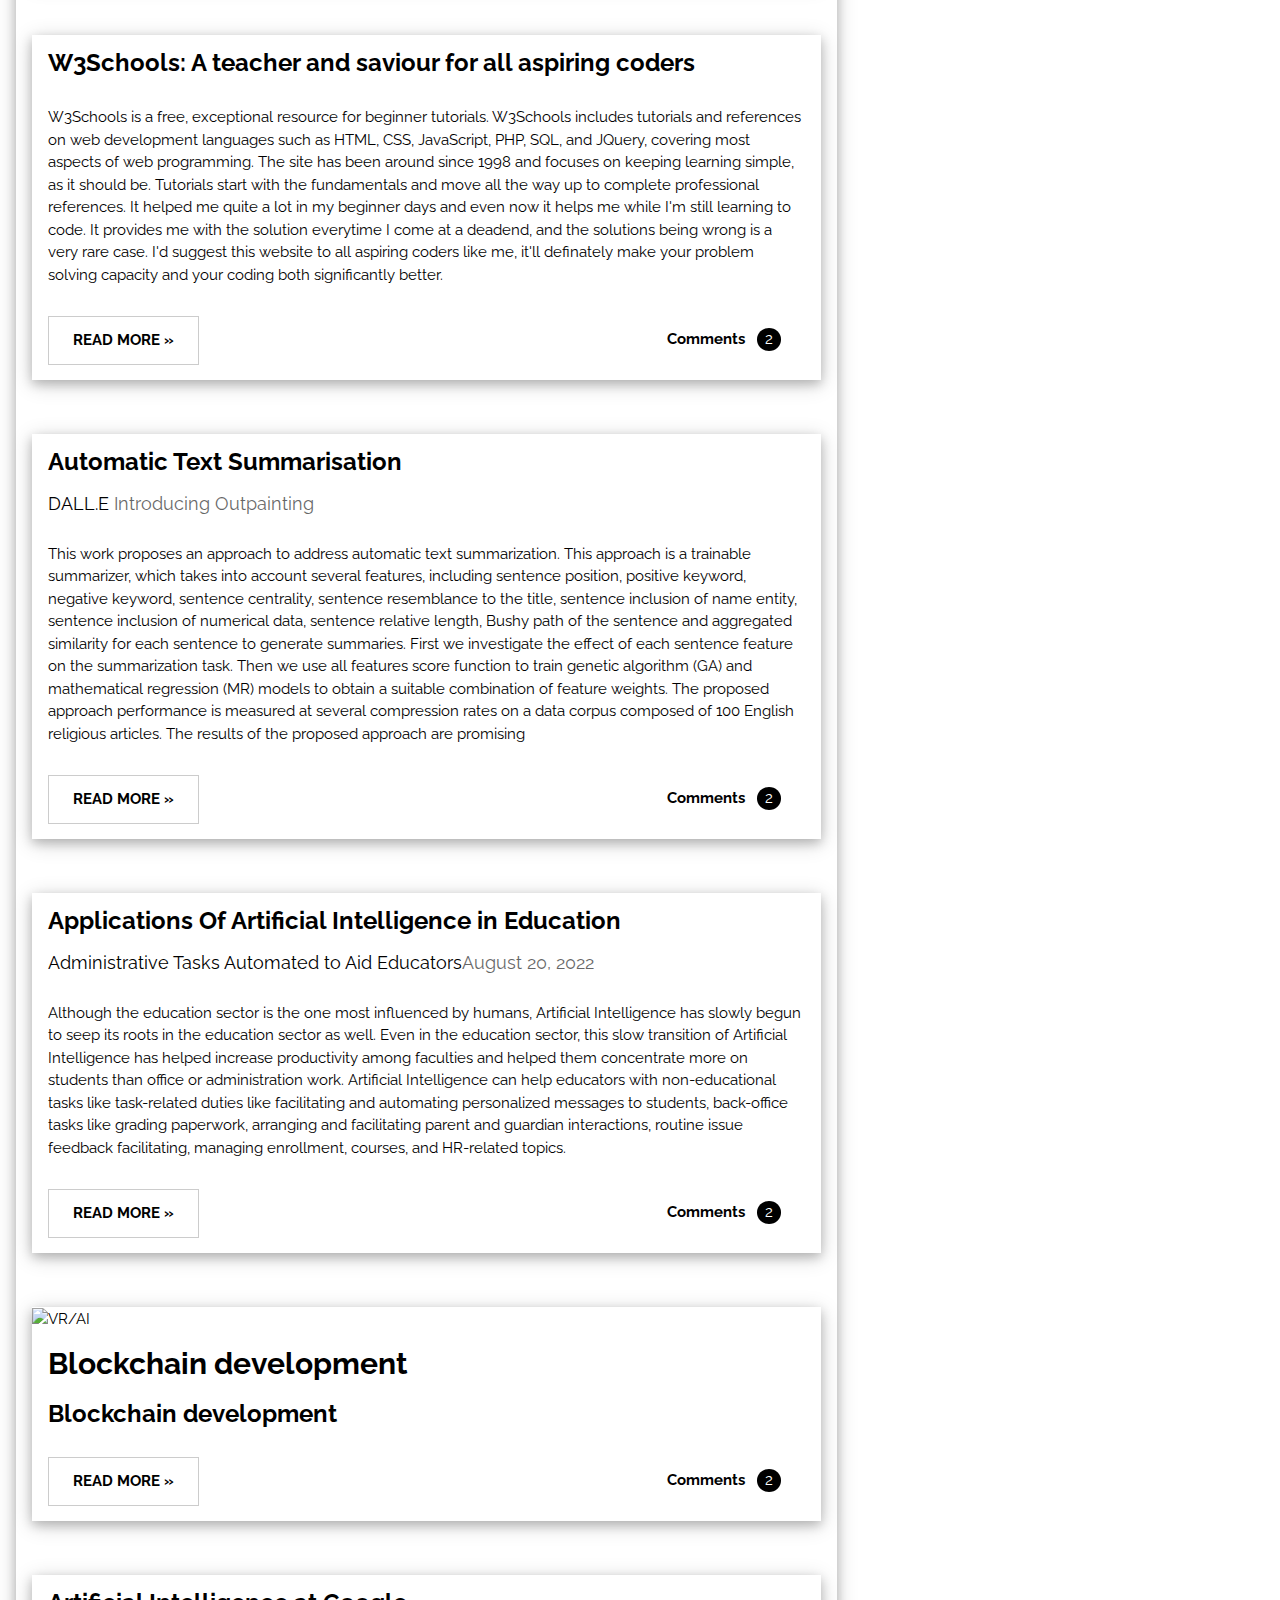
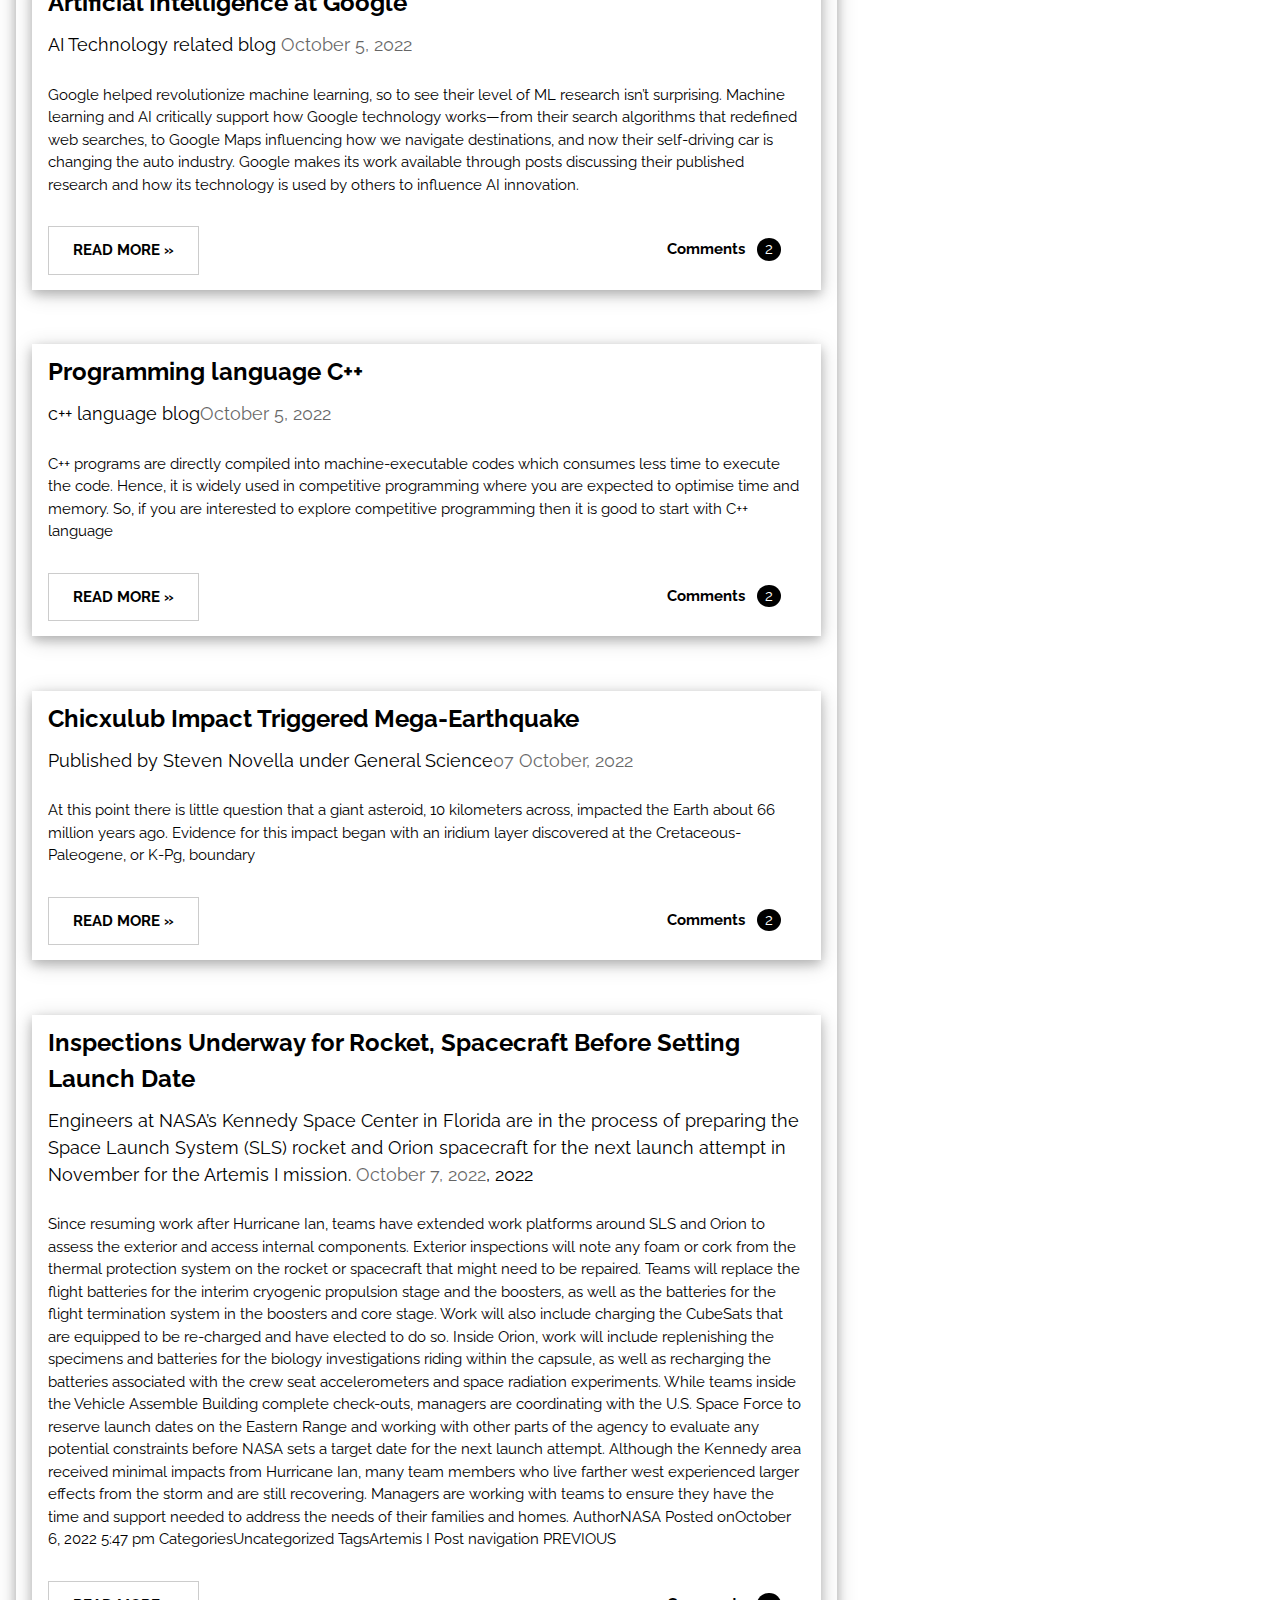
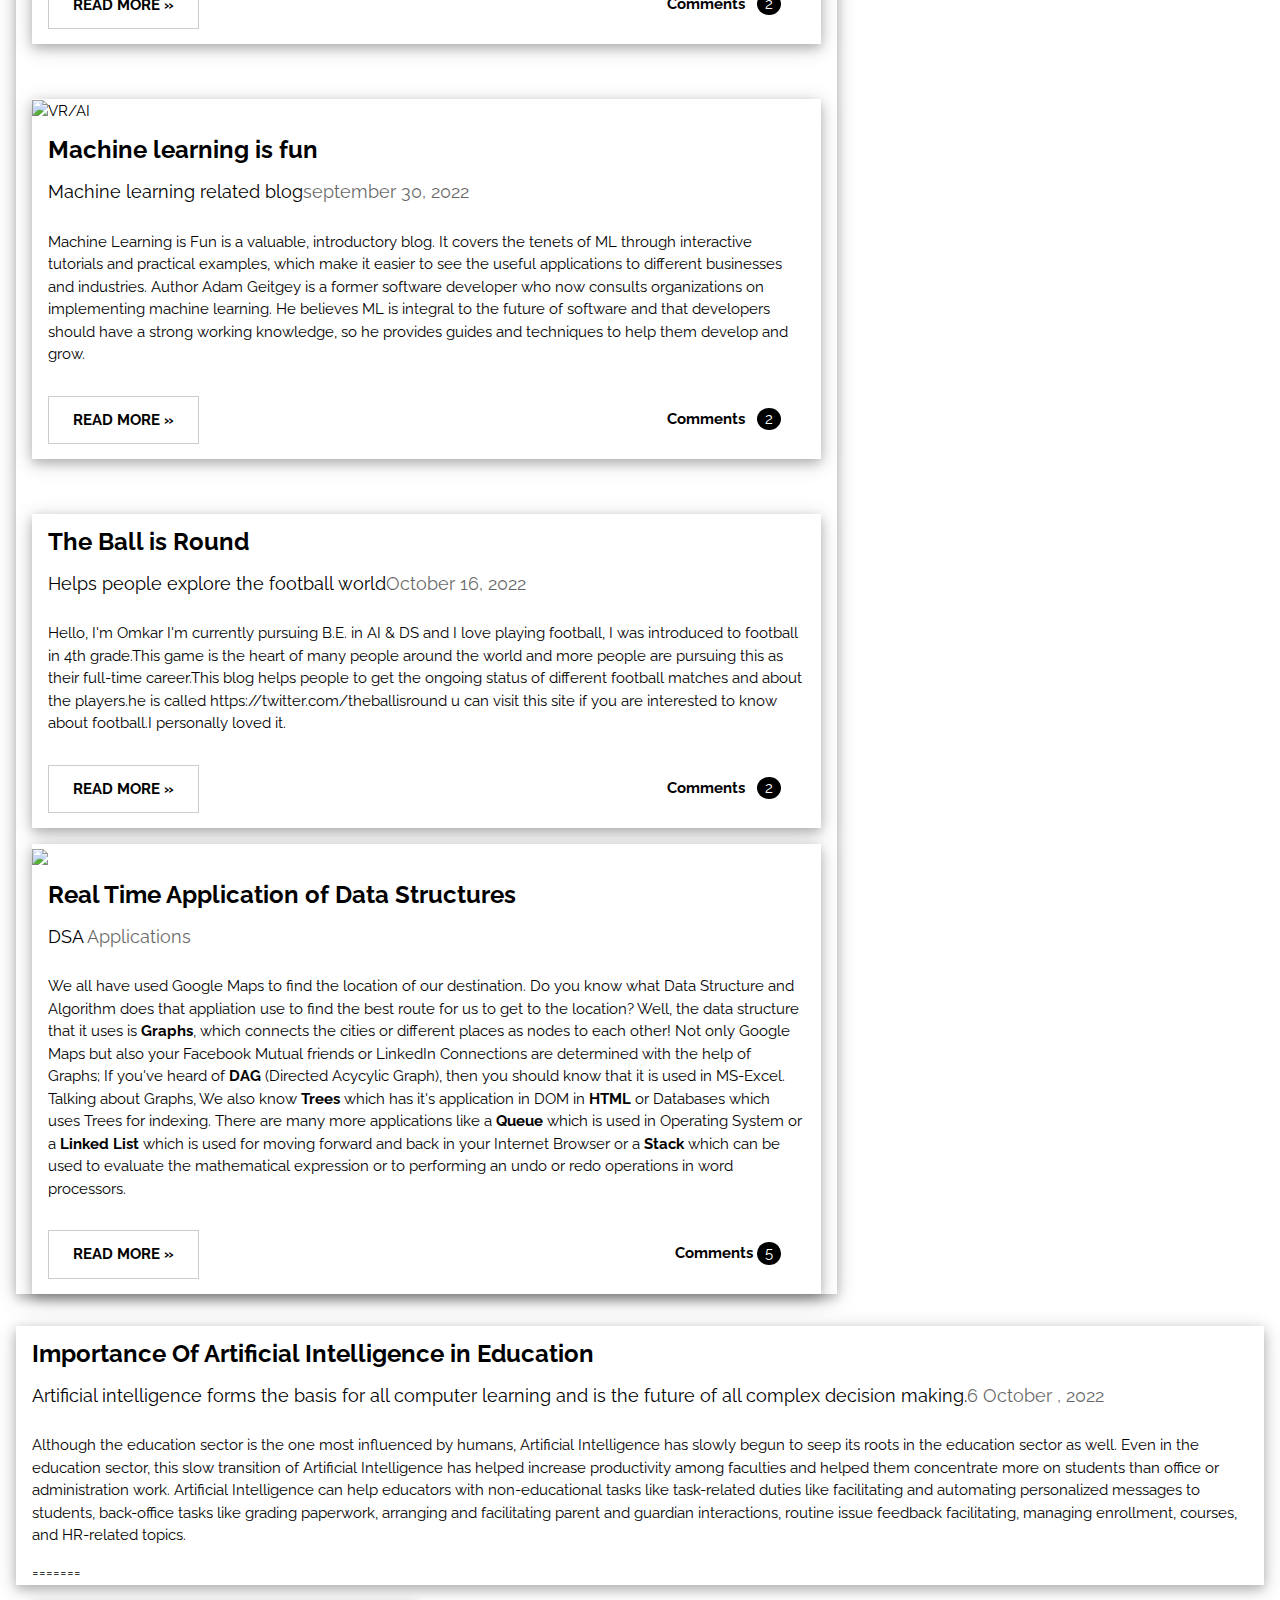
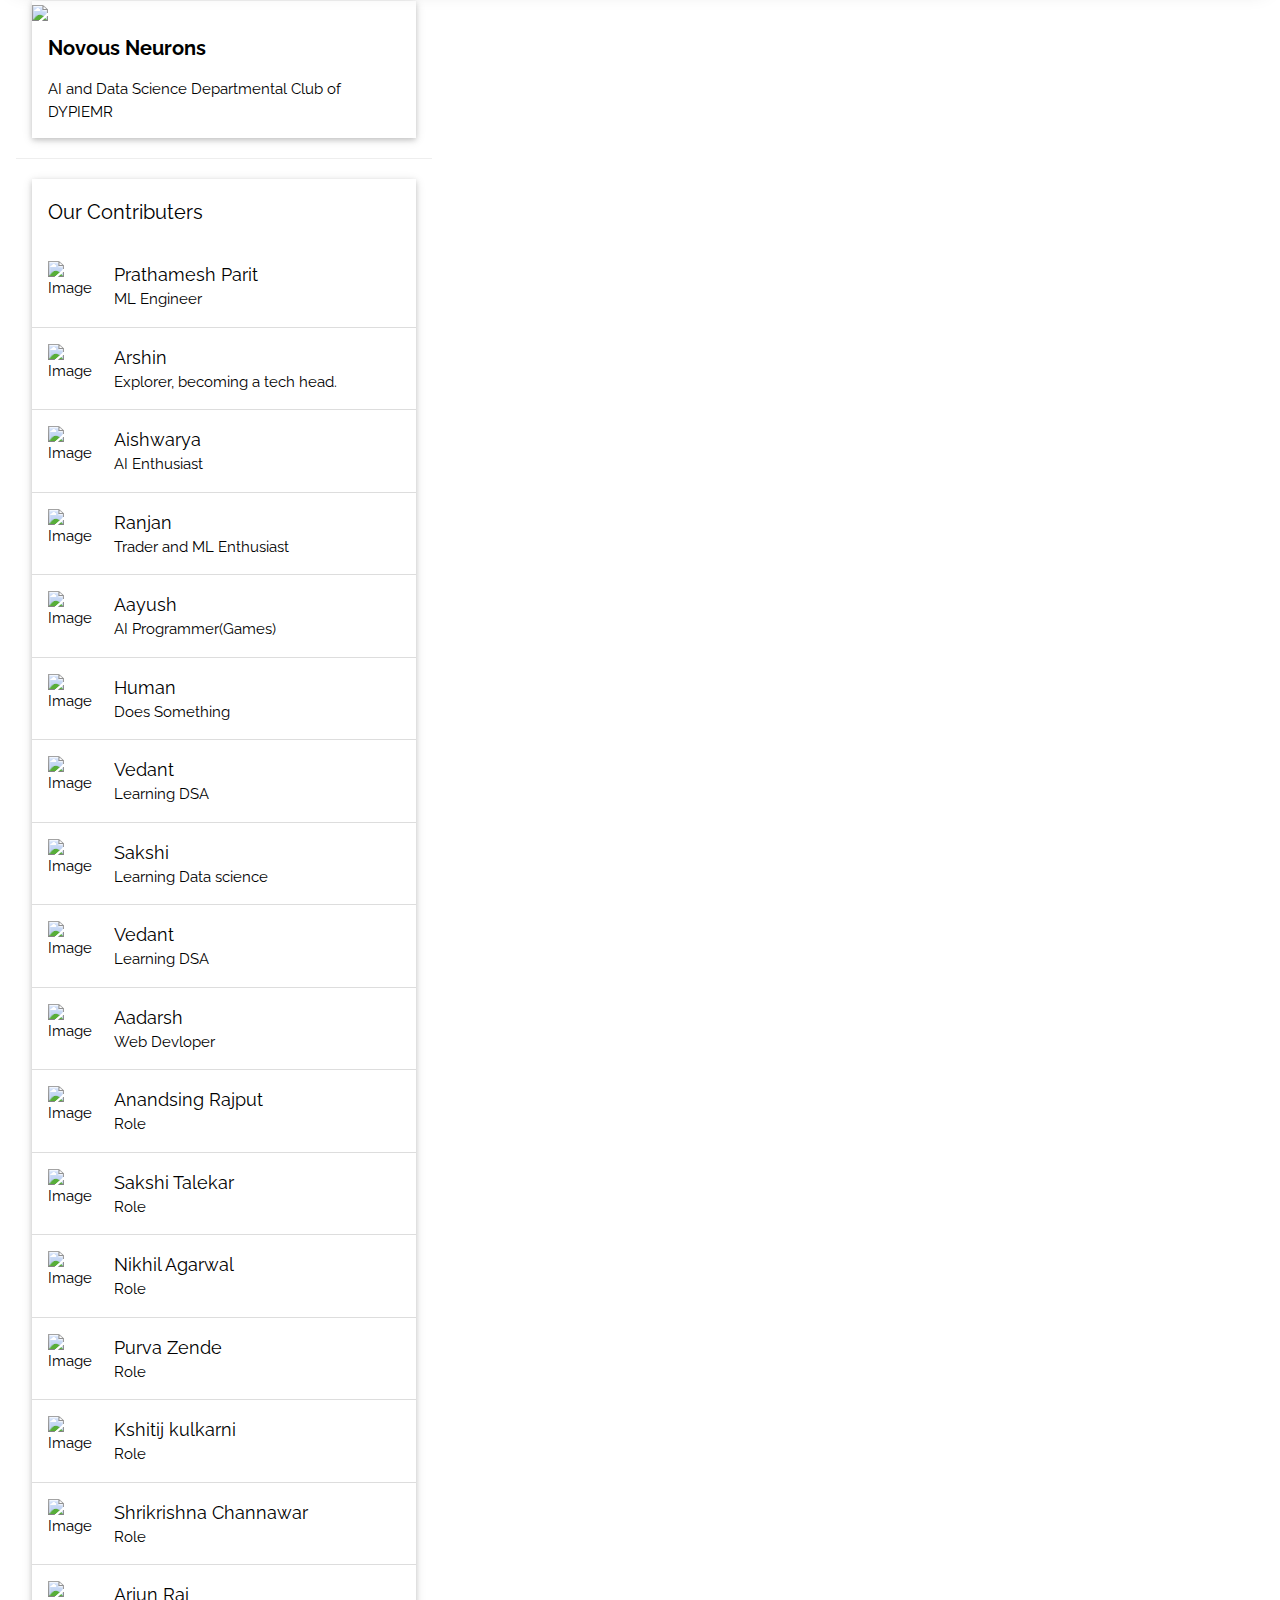
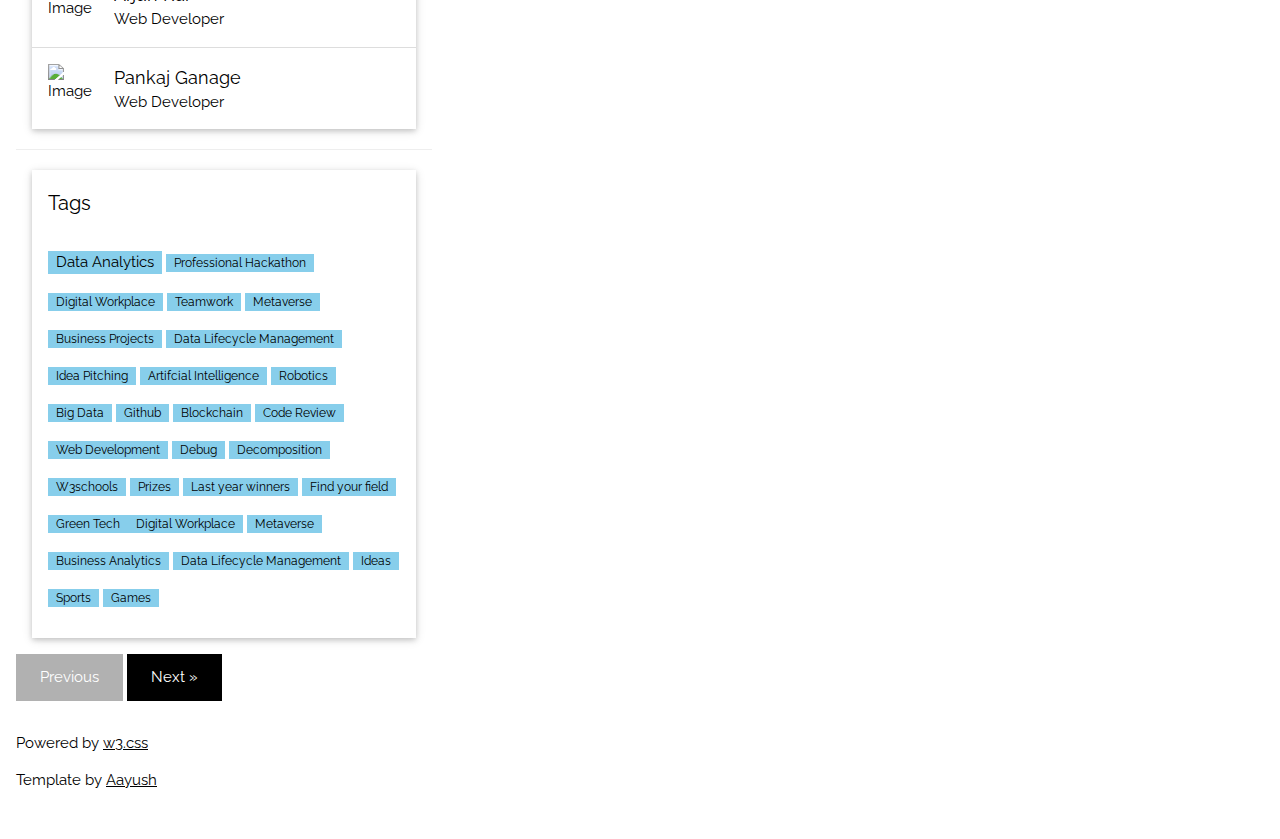
==== commit 97887832: "Merge pull request #62 from CodebotAtharv/main" ====
--- a/index.html
+++ b/index.html
@@ -52,8 +52,7 @@
    <div class="w3-container">
      <p>
 
-       Imagine you wake up one day and see that the world has been taken over by robots. Is this a dream come true or a nightmare?
-  A world where human beings are replaced by Robots. We have already watched this happening in fictional movies. Is this the reality of the world?
+       Imagine you wake up one day and see that theA world where human beings are replaced by Robot  Is this the reality of the world?
 
      </p>
      <div class="w3-row">
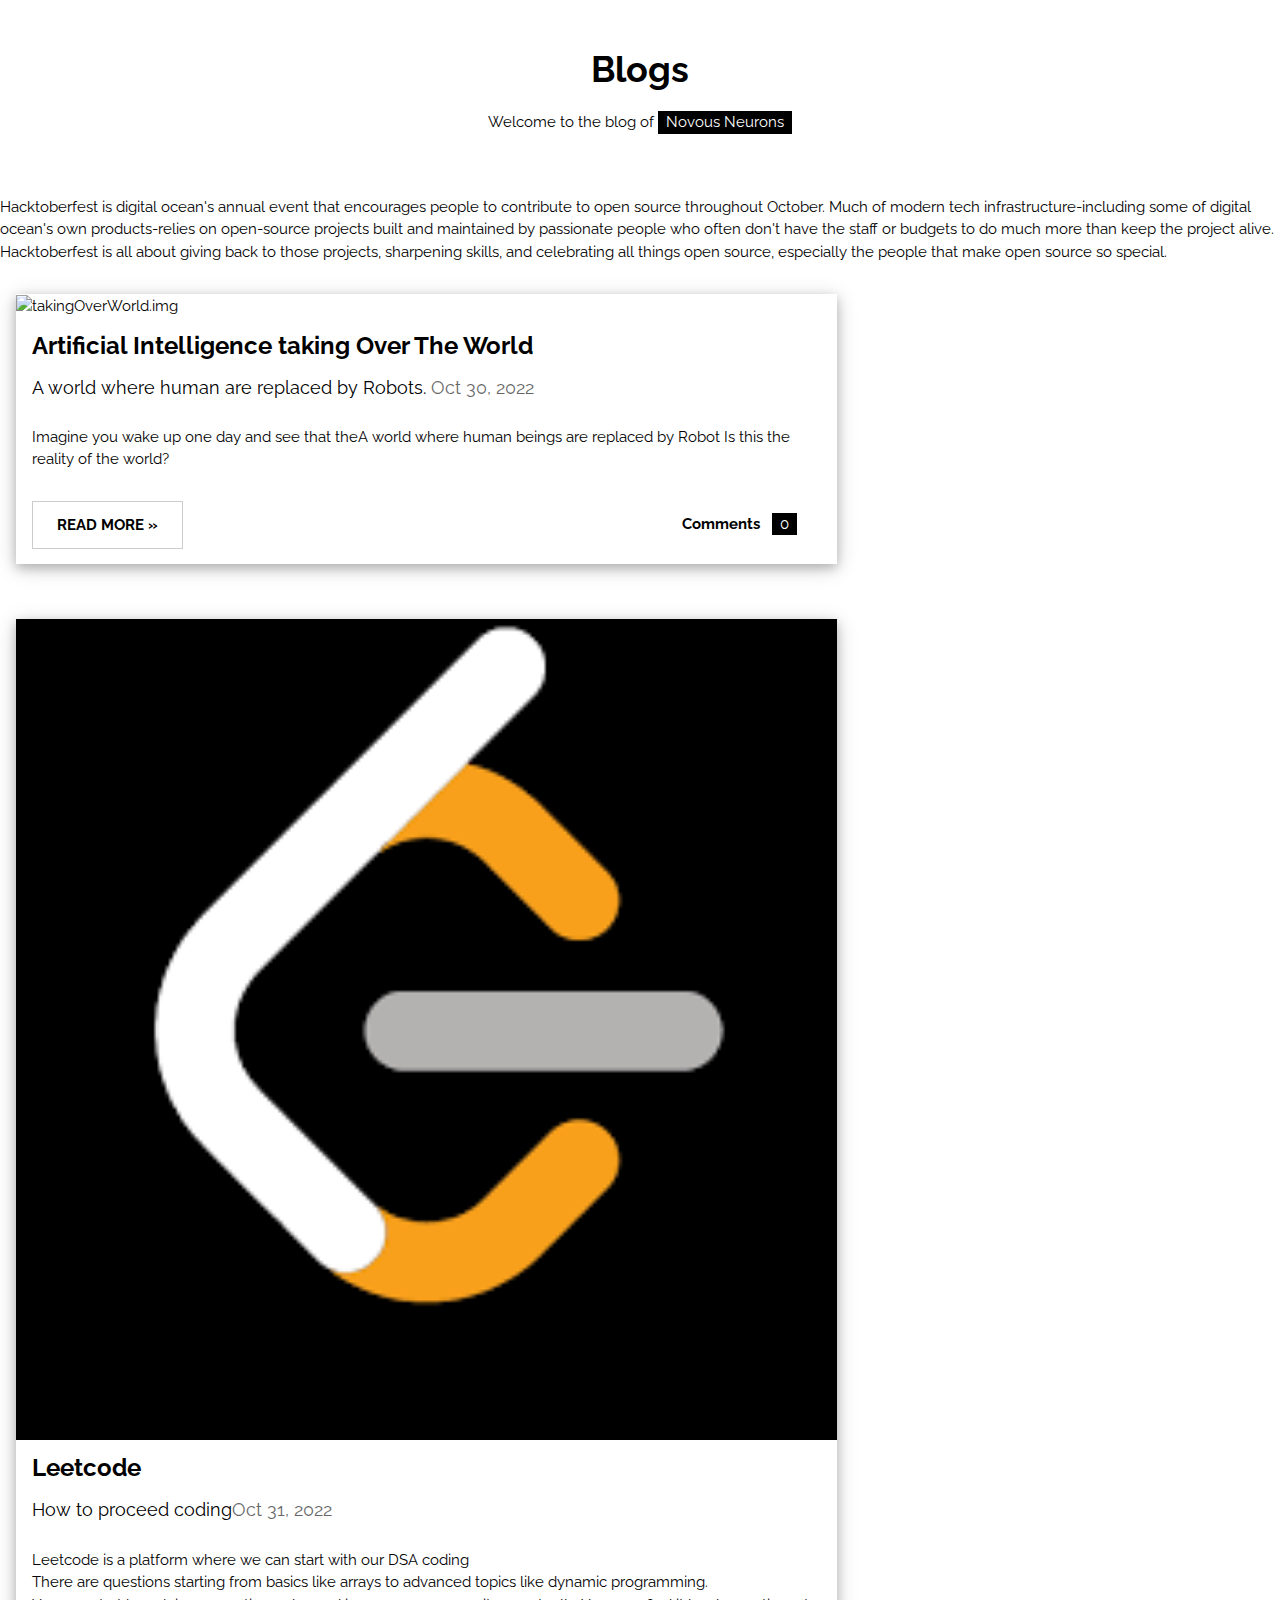
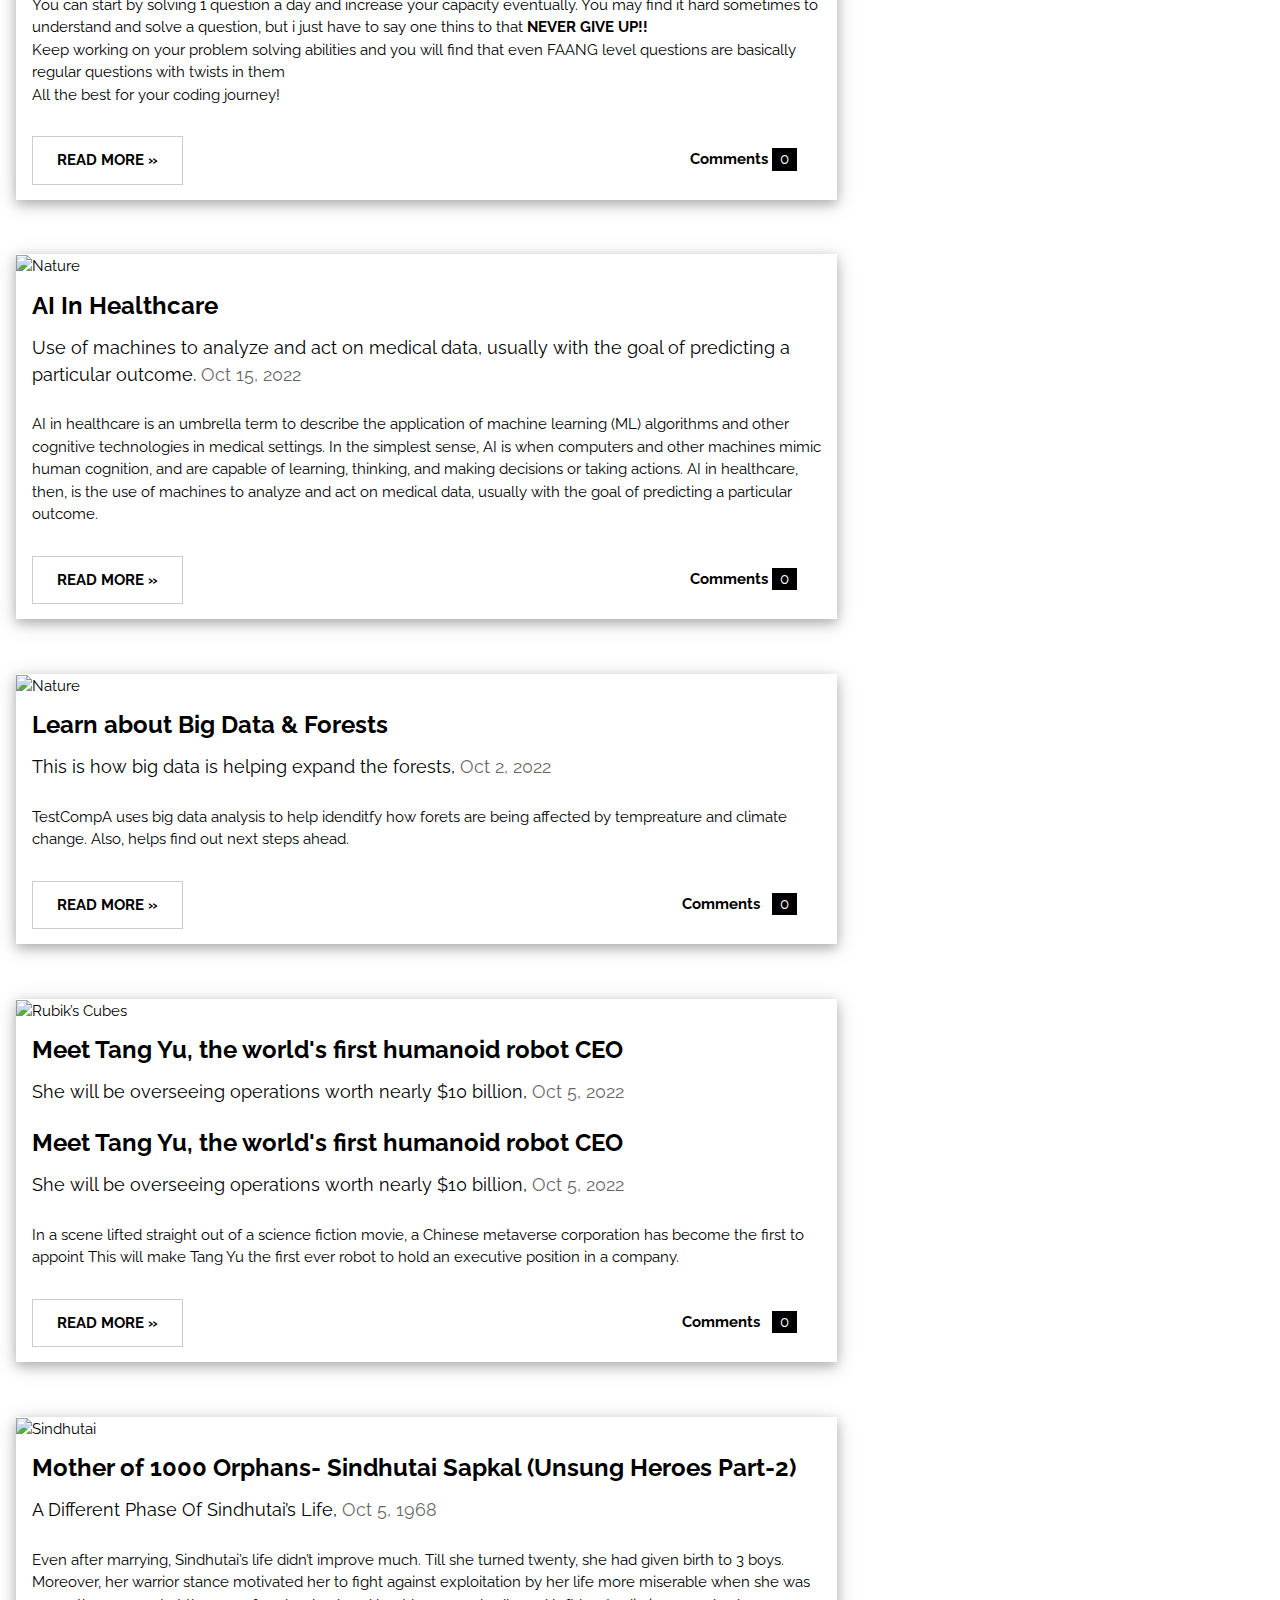
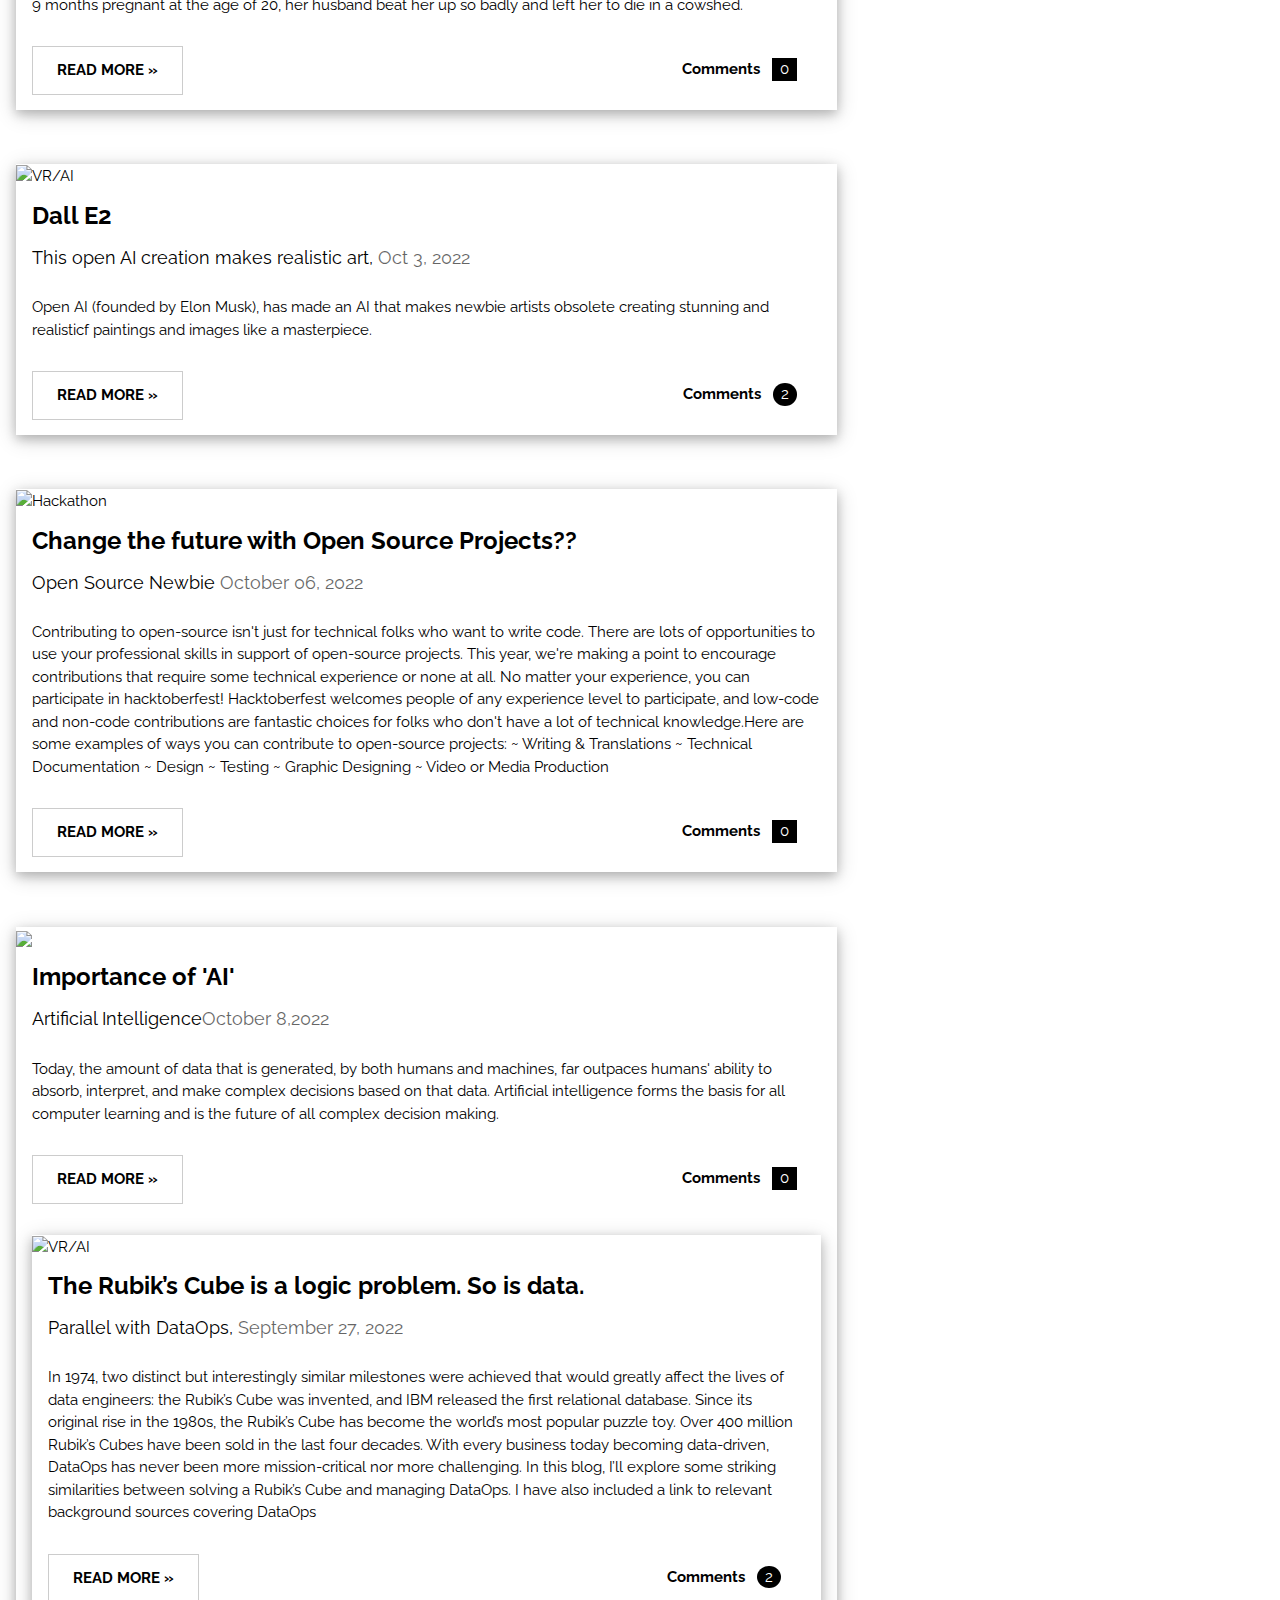
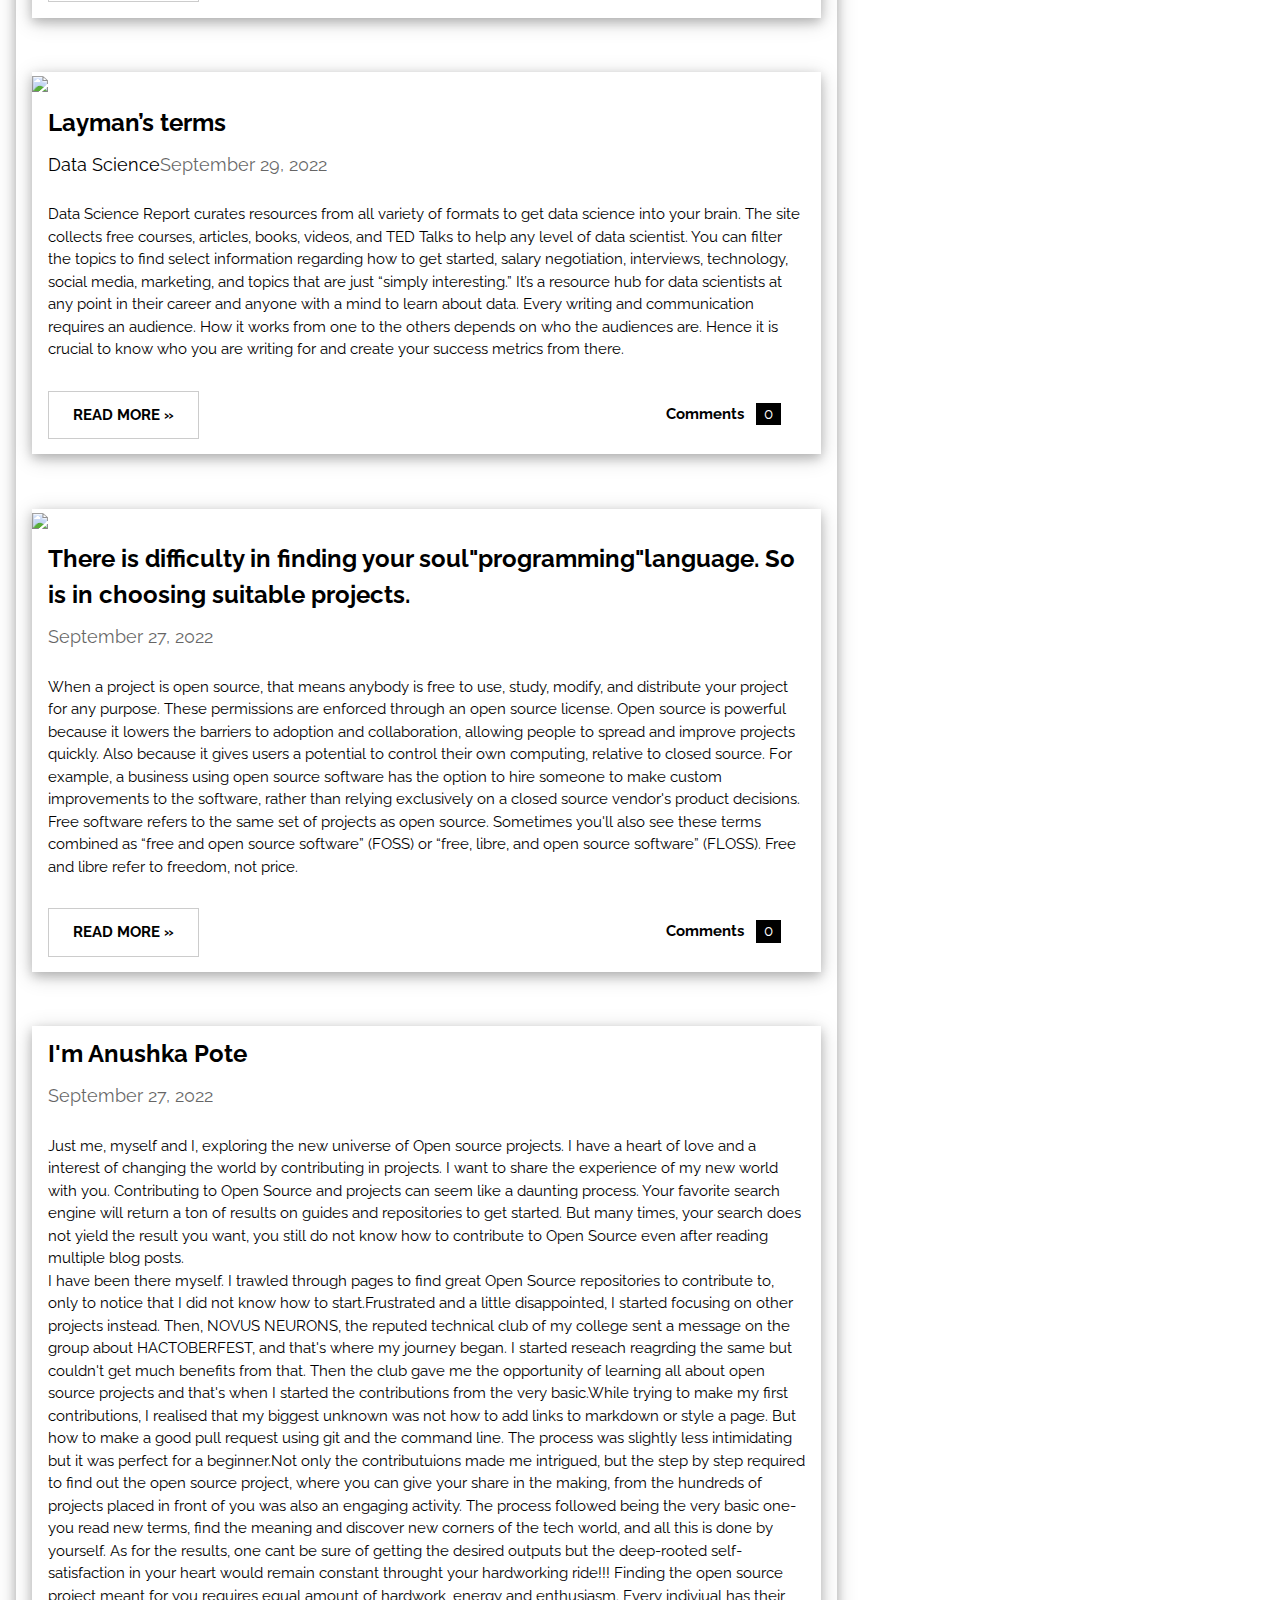
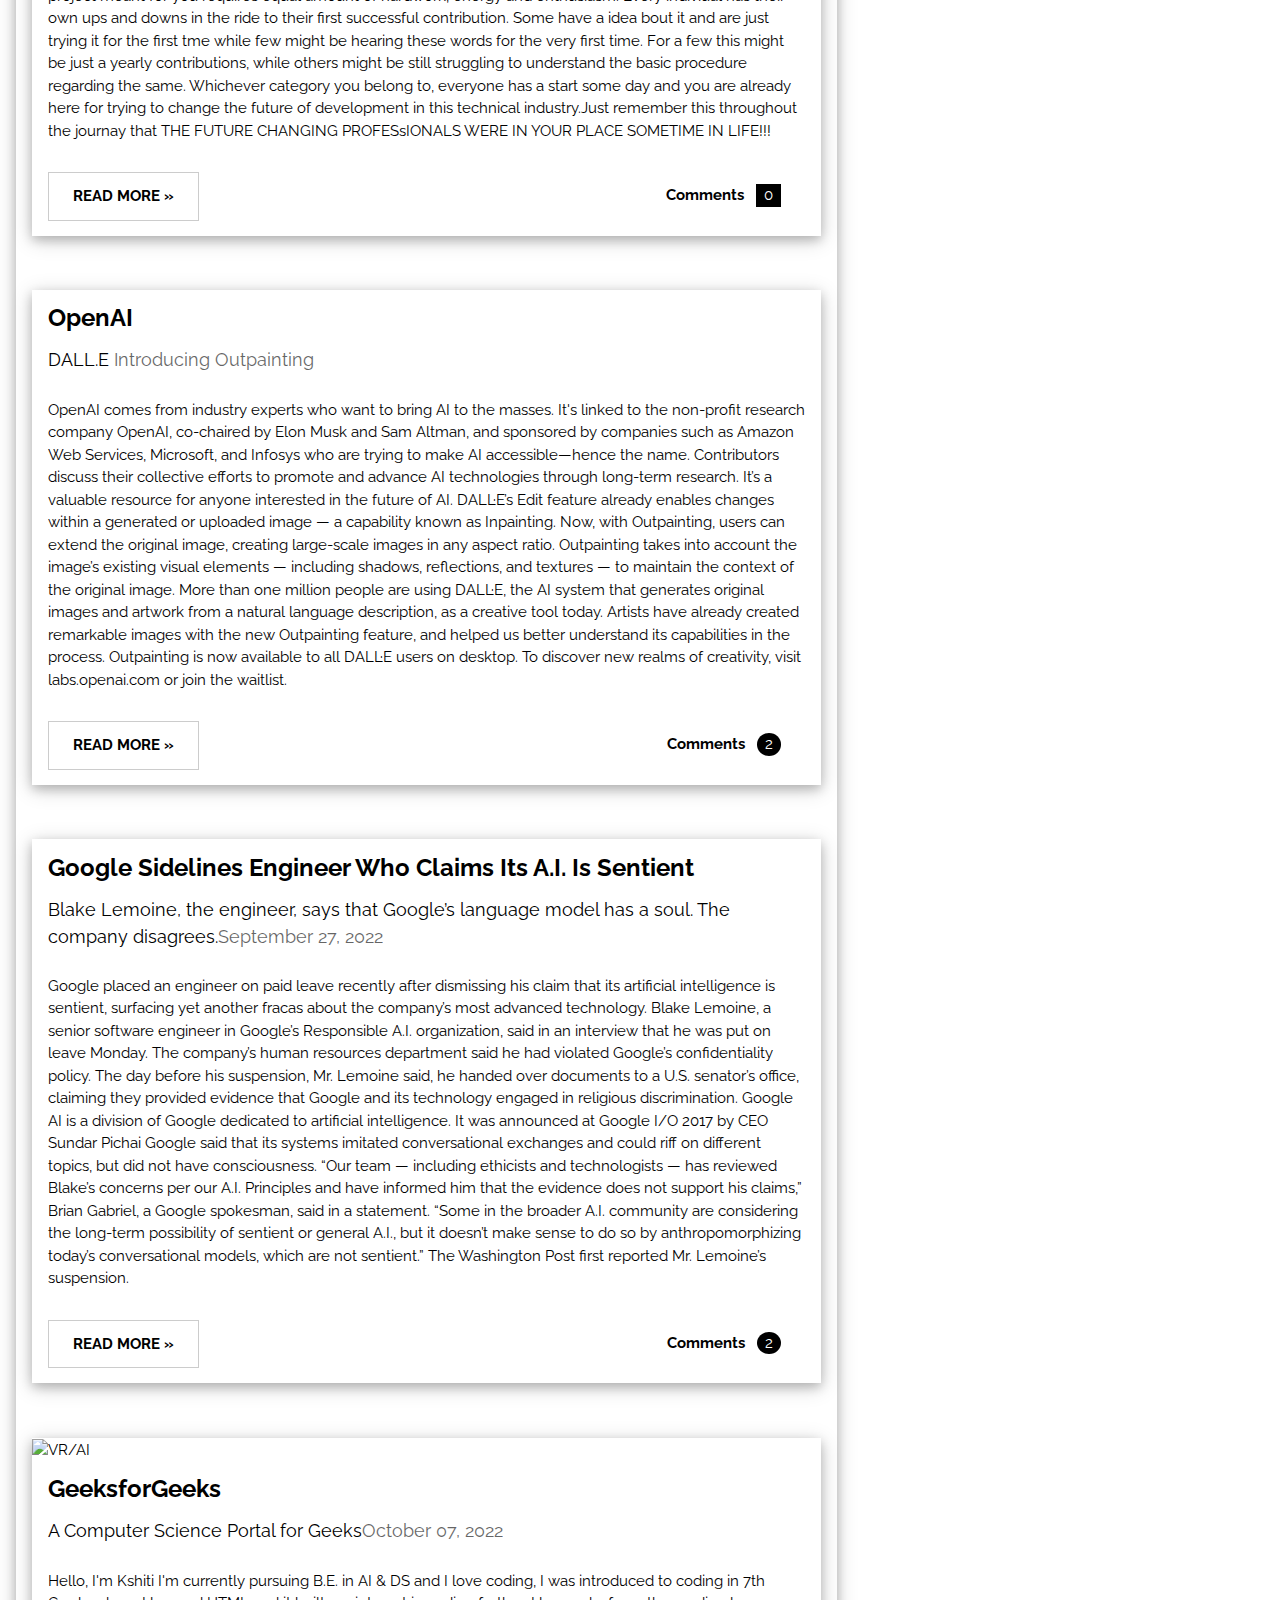
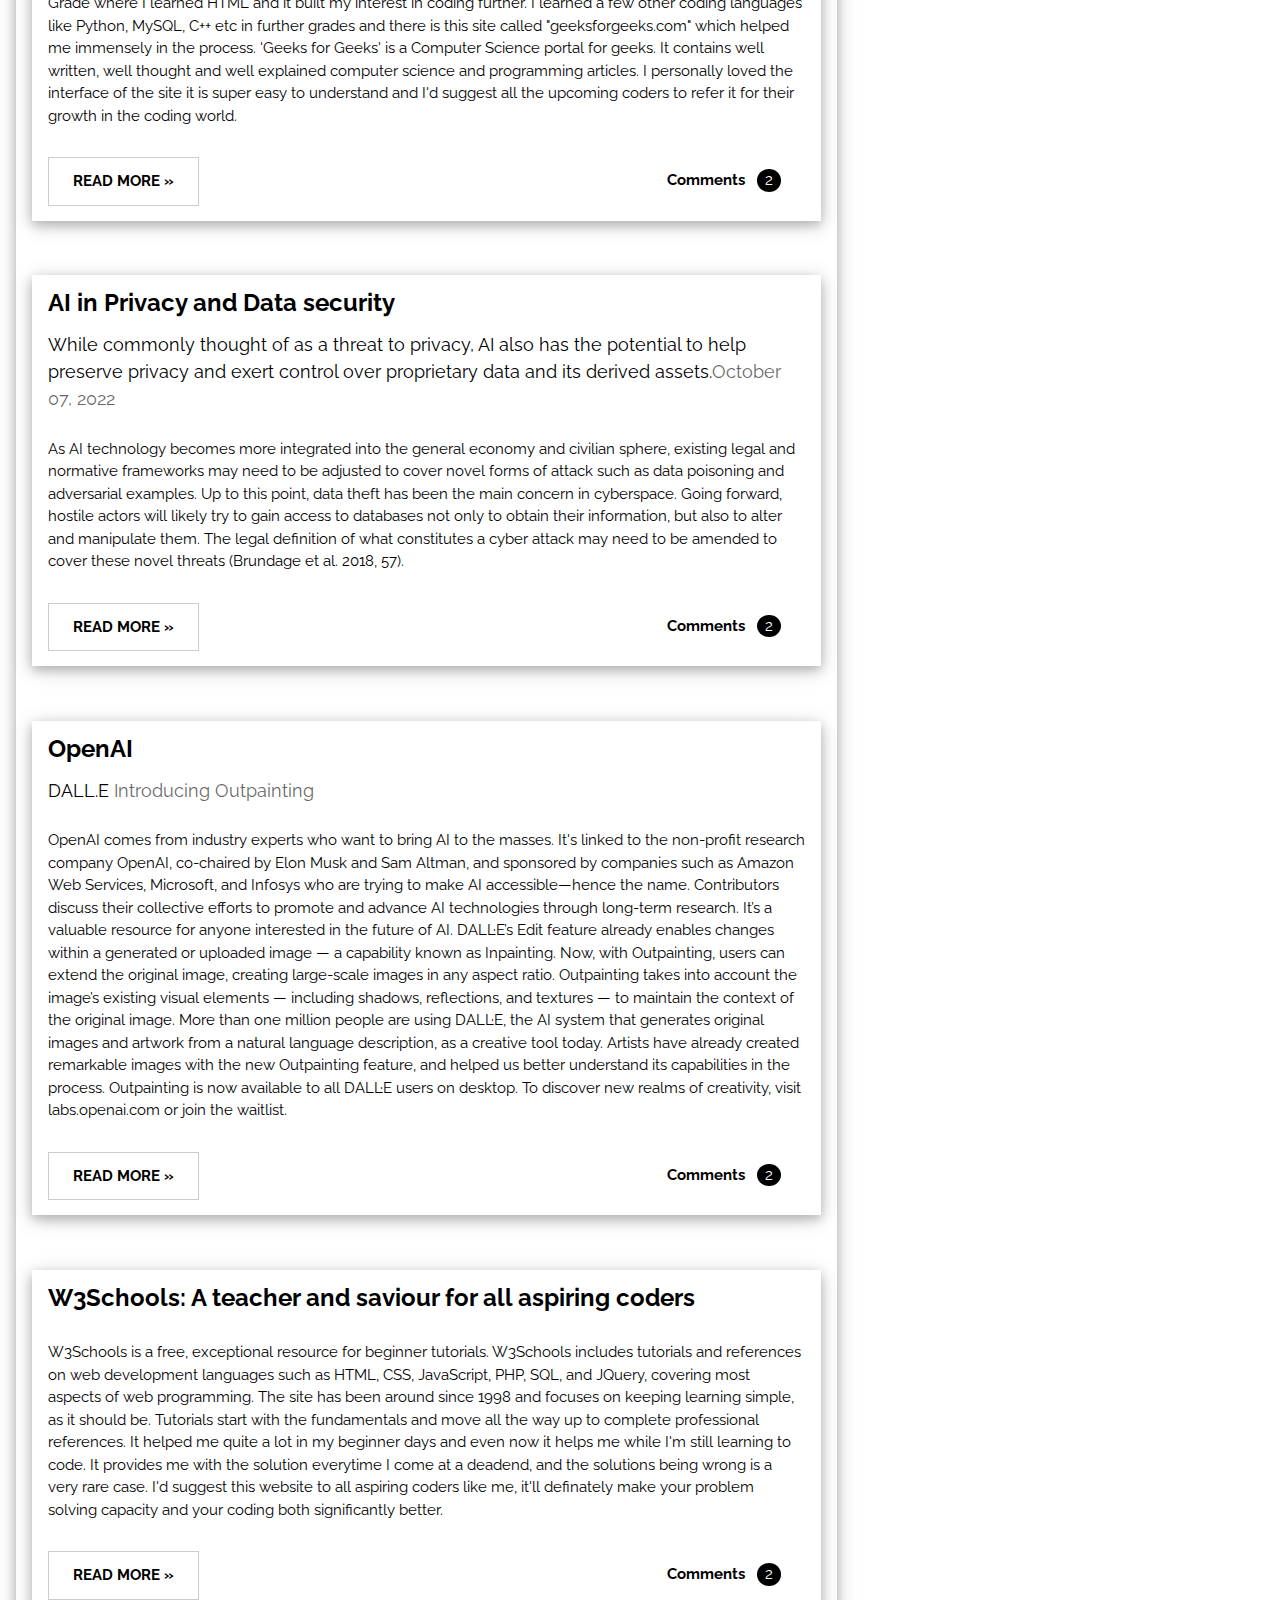
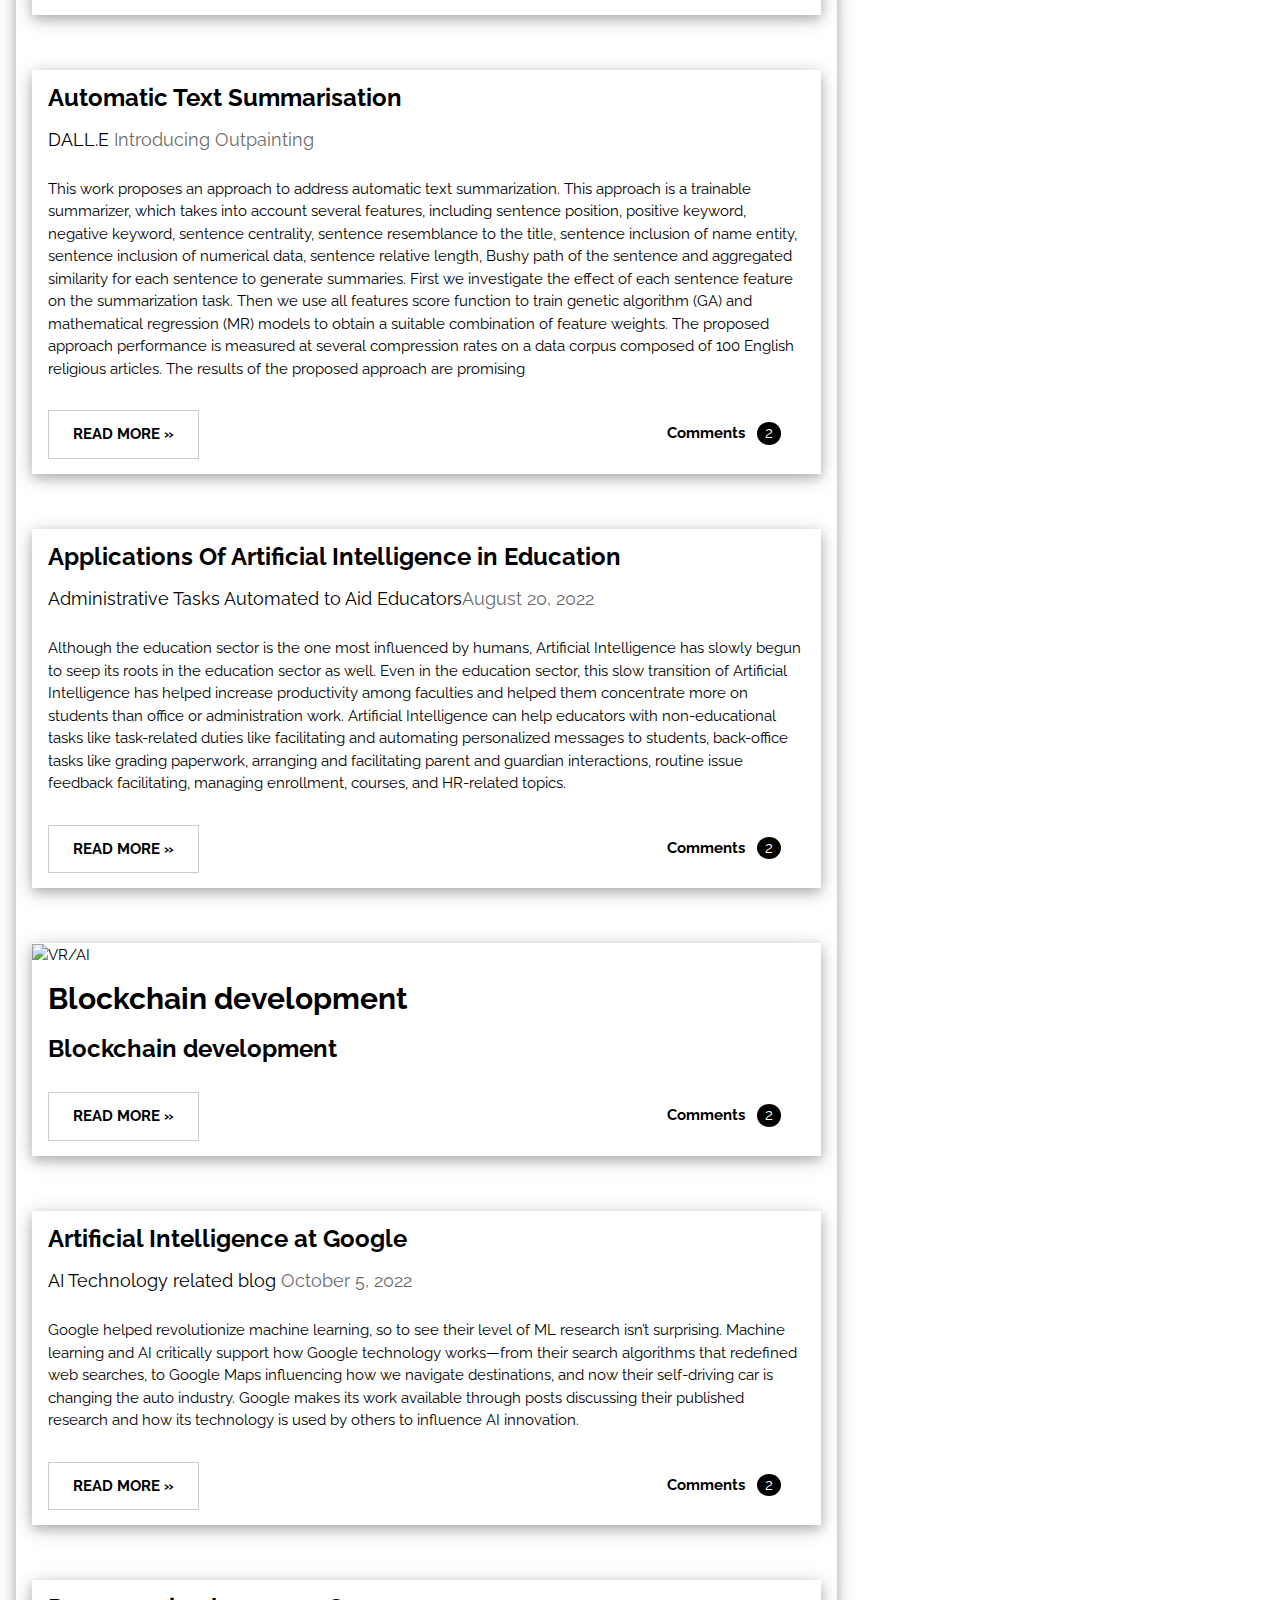
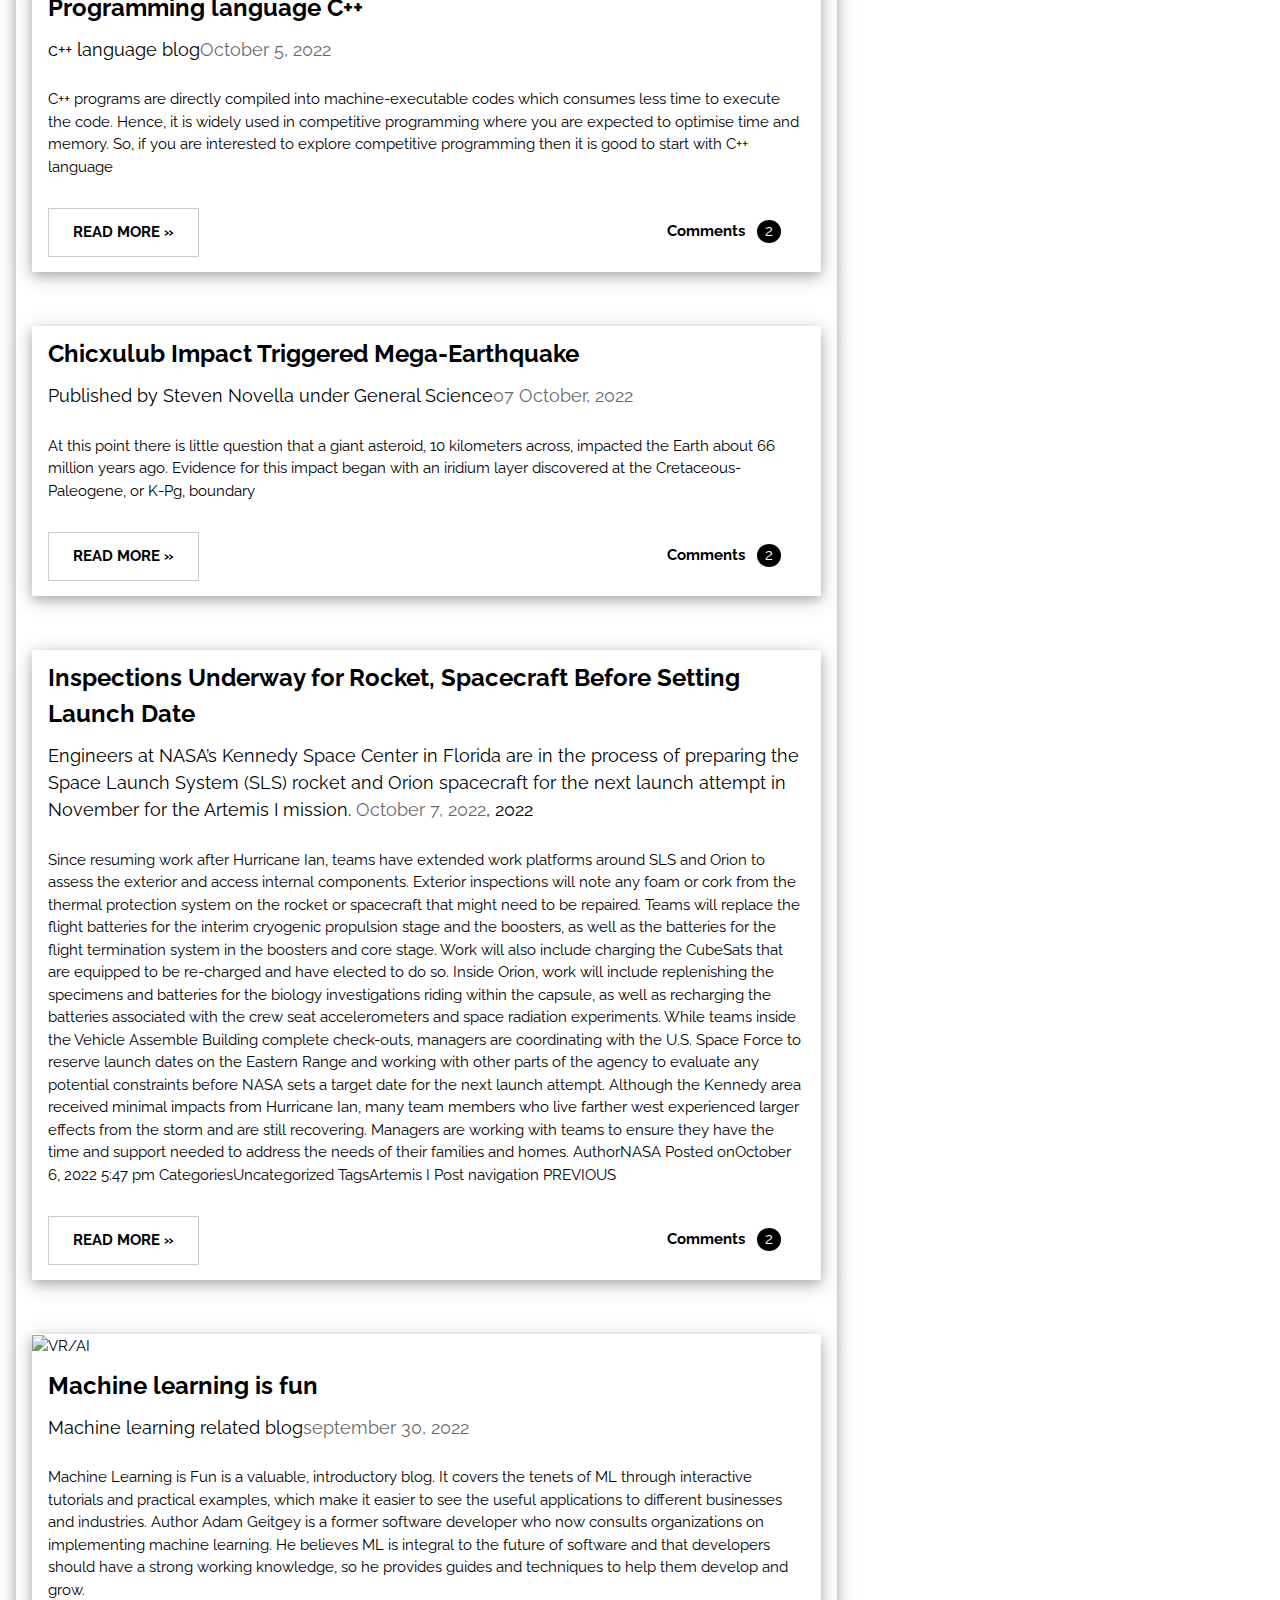
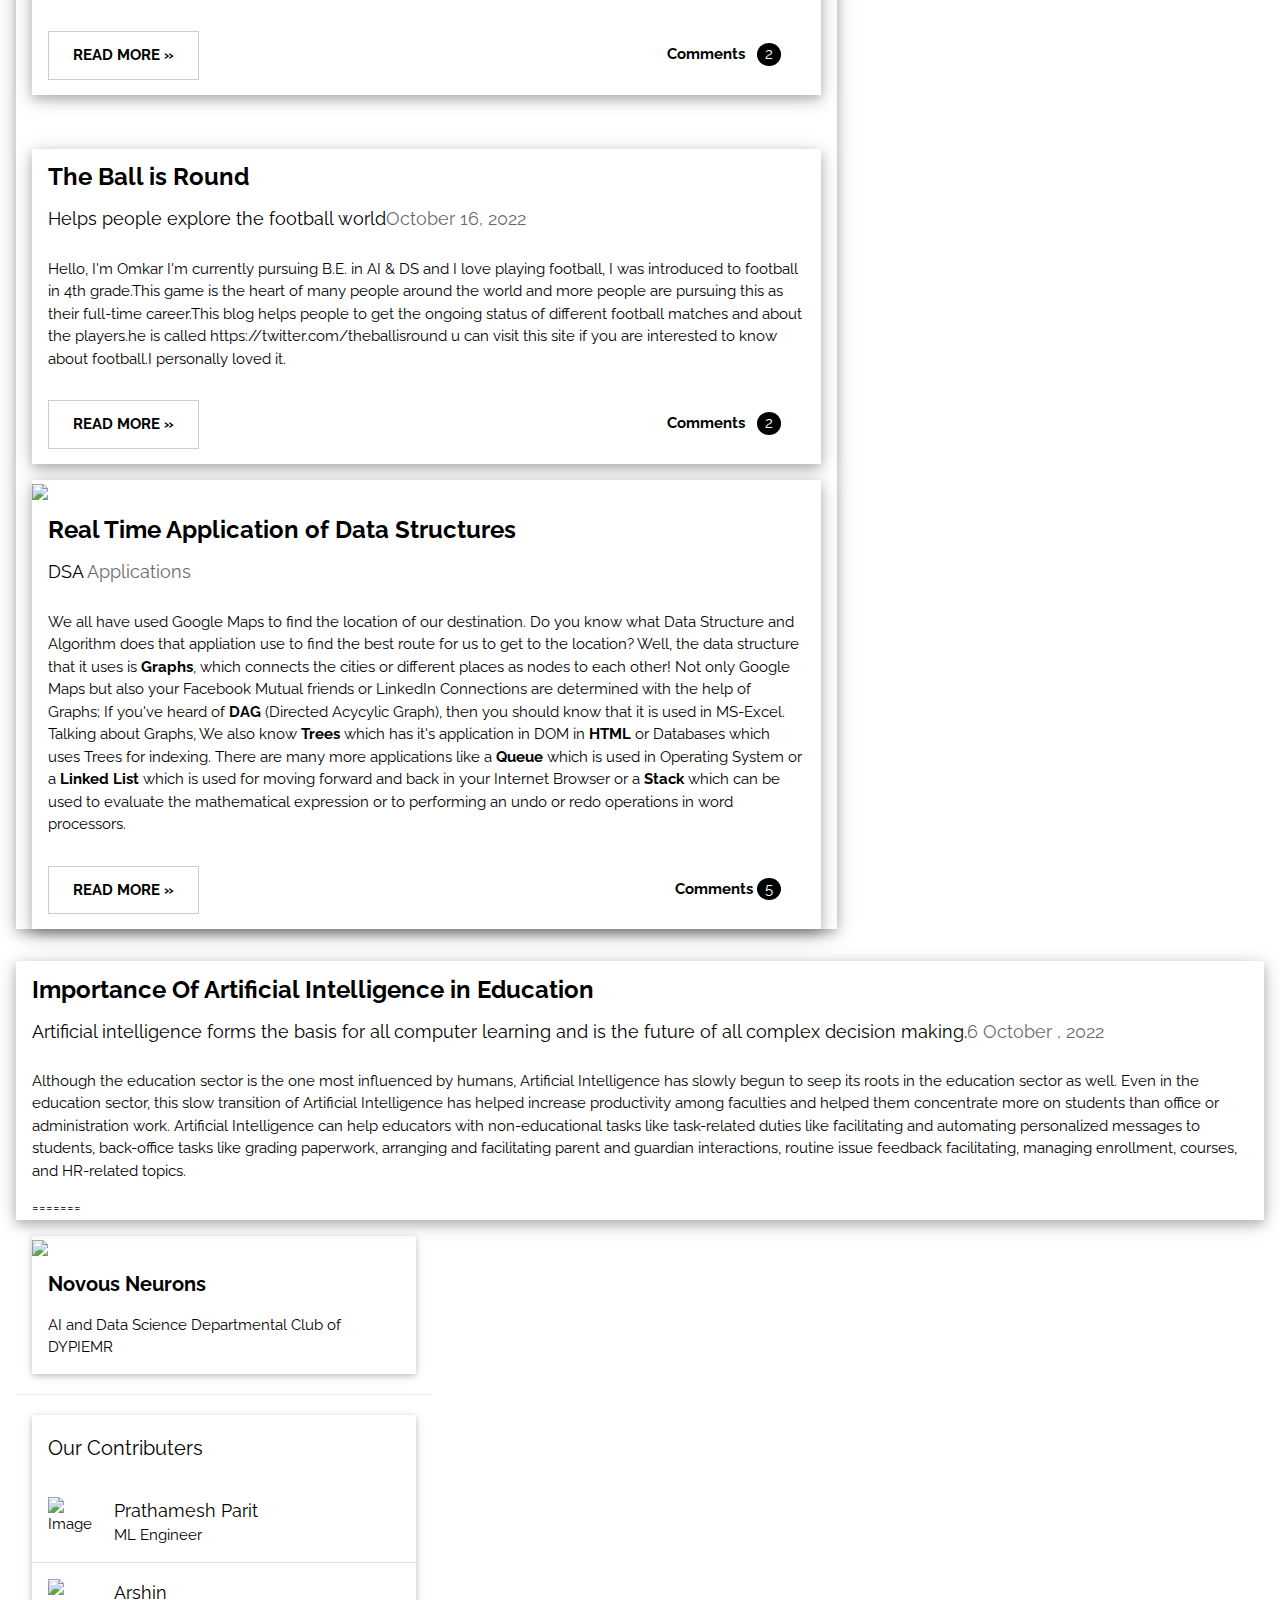
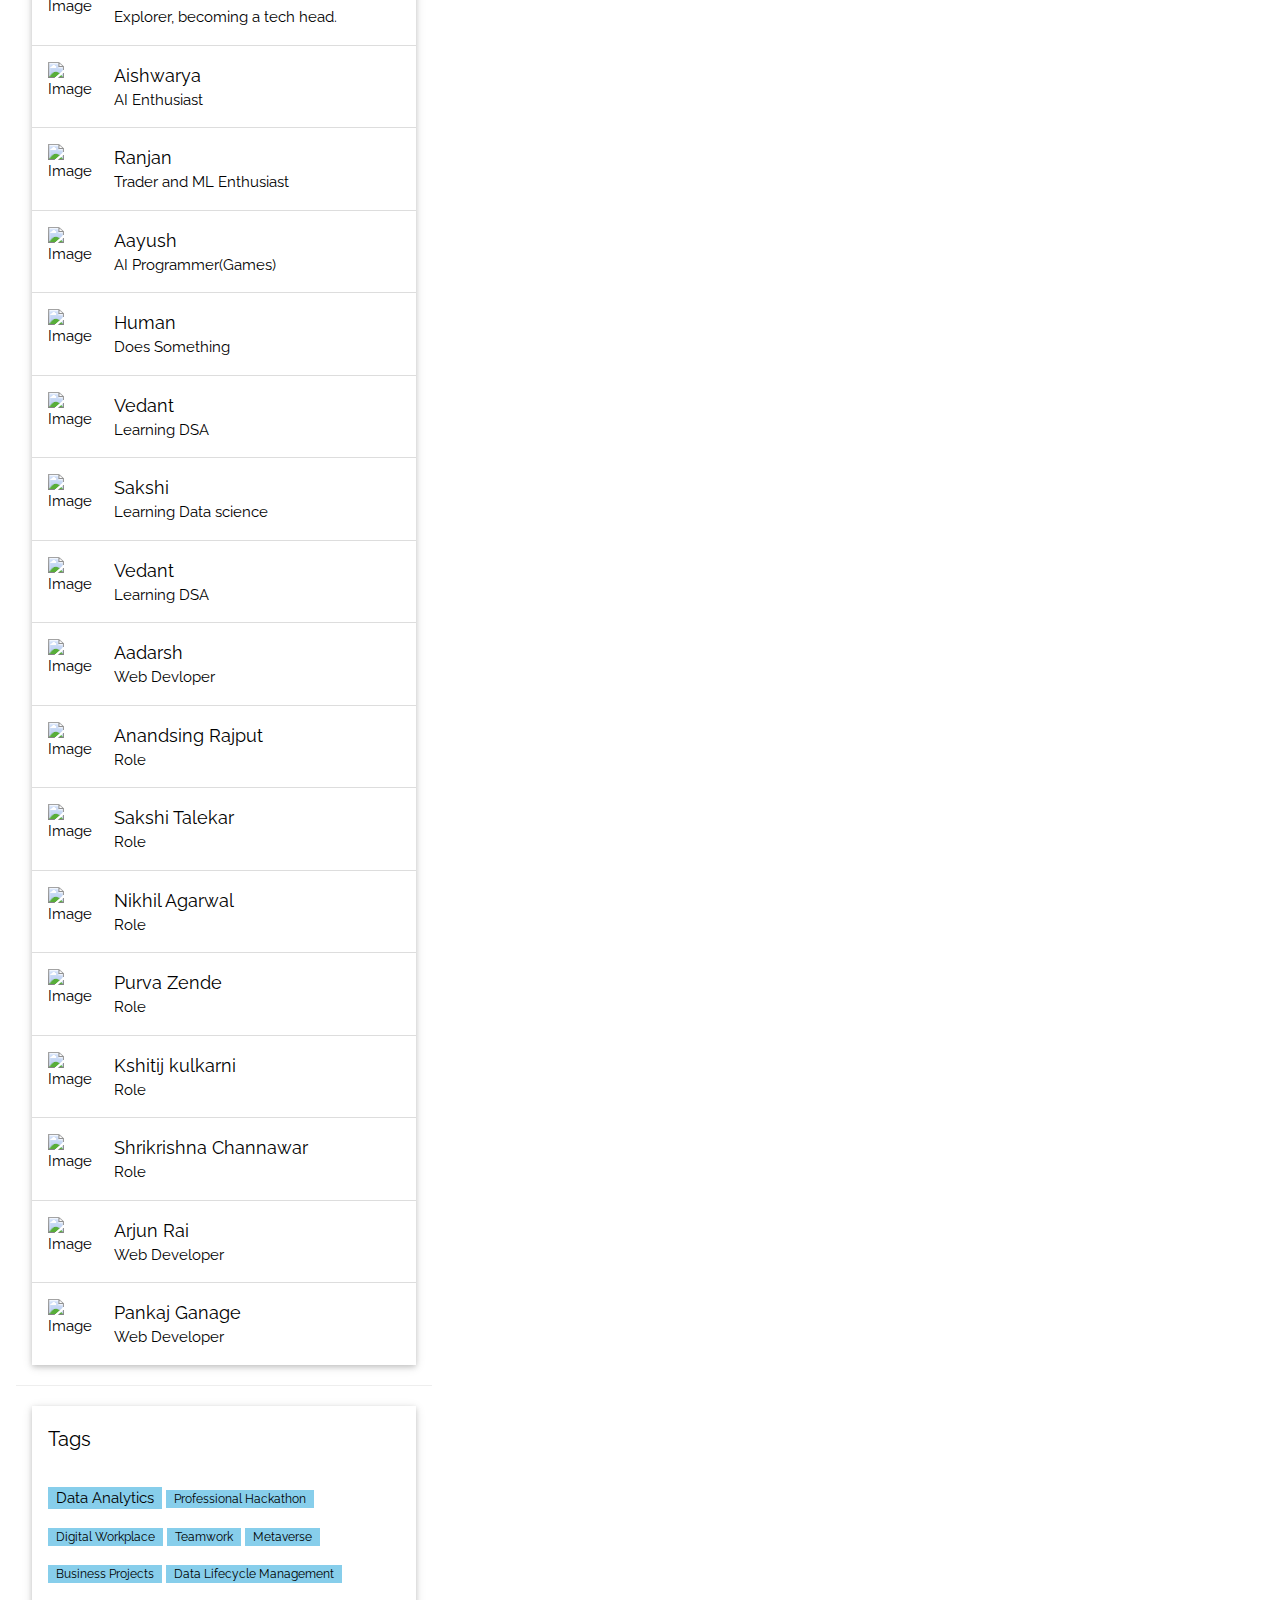
==== commit 2268ddac: "Update index.html" ====
--- a/index.html
+++ b/index.html
@@ -67,6 +67,39 @@
  </div>
  <br>
 
+   <div class="w3-card-4 w3-margin w3-white">
+ 
+    <img src="[data-uri]" alt="Leetcode img" style="width:100%">
+    
+    <div class="w3-container">
+    
+      <h3><b>Leetcode</b></h3>
+      <h5>How to proceed coding<span class="w3-opacity">Oct 31, 2022</span></h5>
+    </div>
+
+    <div class="w3-container">
+      <p> 
+      
+        Leetcode is a platform where we can start with our DSA coding <br>
+     There are questions starting from basics like arrays to advanced topics like dynamic programming. <br>
+  You can start by solving 1 question a day and increase your capacity eventually. You may find it hard sometimes to understand and solve a question, but i just have to say one thins 
+  to that <b> NEVER GIVE UP!! </b><br>
+        Keep working on your problem solving abilities and you will find that even FAANG level questions are basically regular questions with twists in them<br>
+        All the best for your coding journey!
+      
+      </p>
+      <div class="w3-row">
+        <div class="w3-col m8 s12">
+          <p><button class="w3-button w3-padding-large w3-white w3-border"><b>READ MORE »</b></button></p>
+        </div>
+        <div class="w3-col m4 w3-hide-small">
+          <p><span class="w3-padding-large w3-right"><b>Comments  </b> <span class="w3-tag">0</span></span></p>
+        </div>
+      </div>
+    </div>
+  </div>
+  <br>
+  
    <div class="w3-card-4 w3-margin w3-white">
 
     <img src="https://cipe.org.in/wp-content/uploads/2015/06/ai_for_health.jpg" alt="Nature" style="width:100%">
@@ -882,7 +915,7 @@
 
                   </p>
 
-
+          
             <div class="w3-row">
               <div class="w3-col m8 s12">
                 <p><button class="w3-button w3-padding-large w3-white w3-border"><b>READ MORE »</b></button></p>
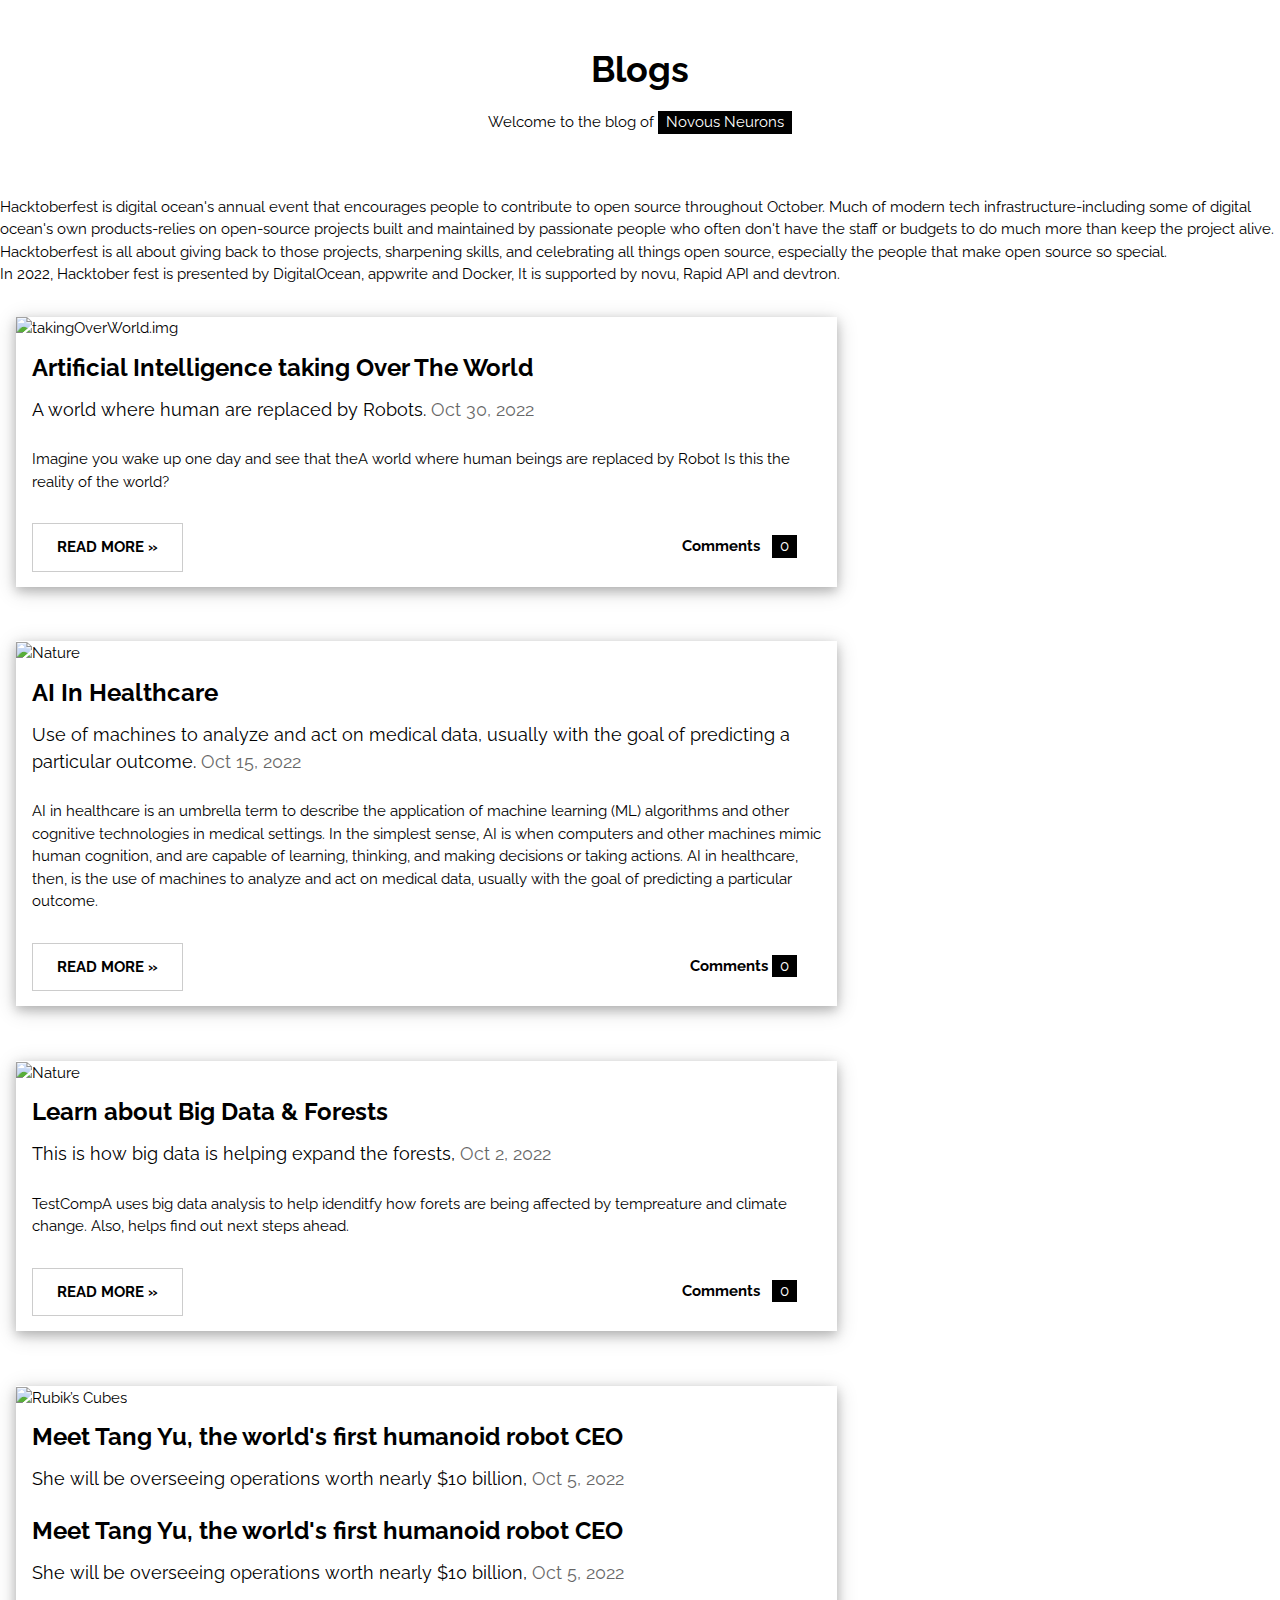
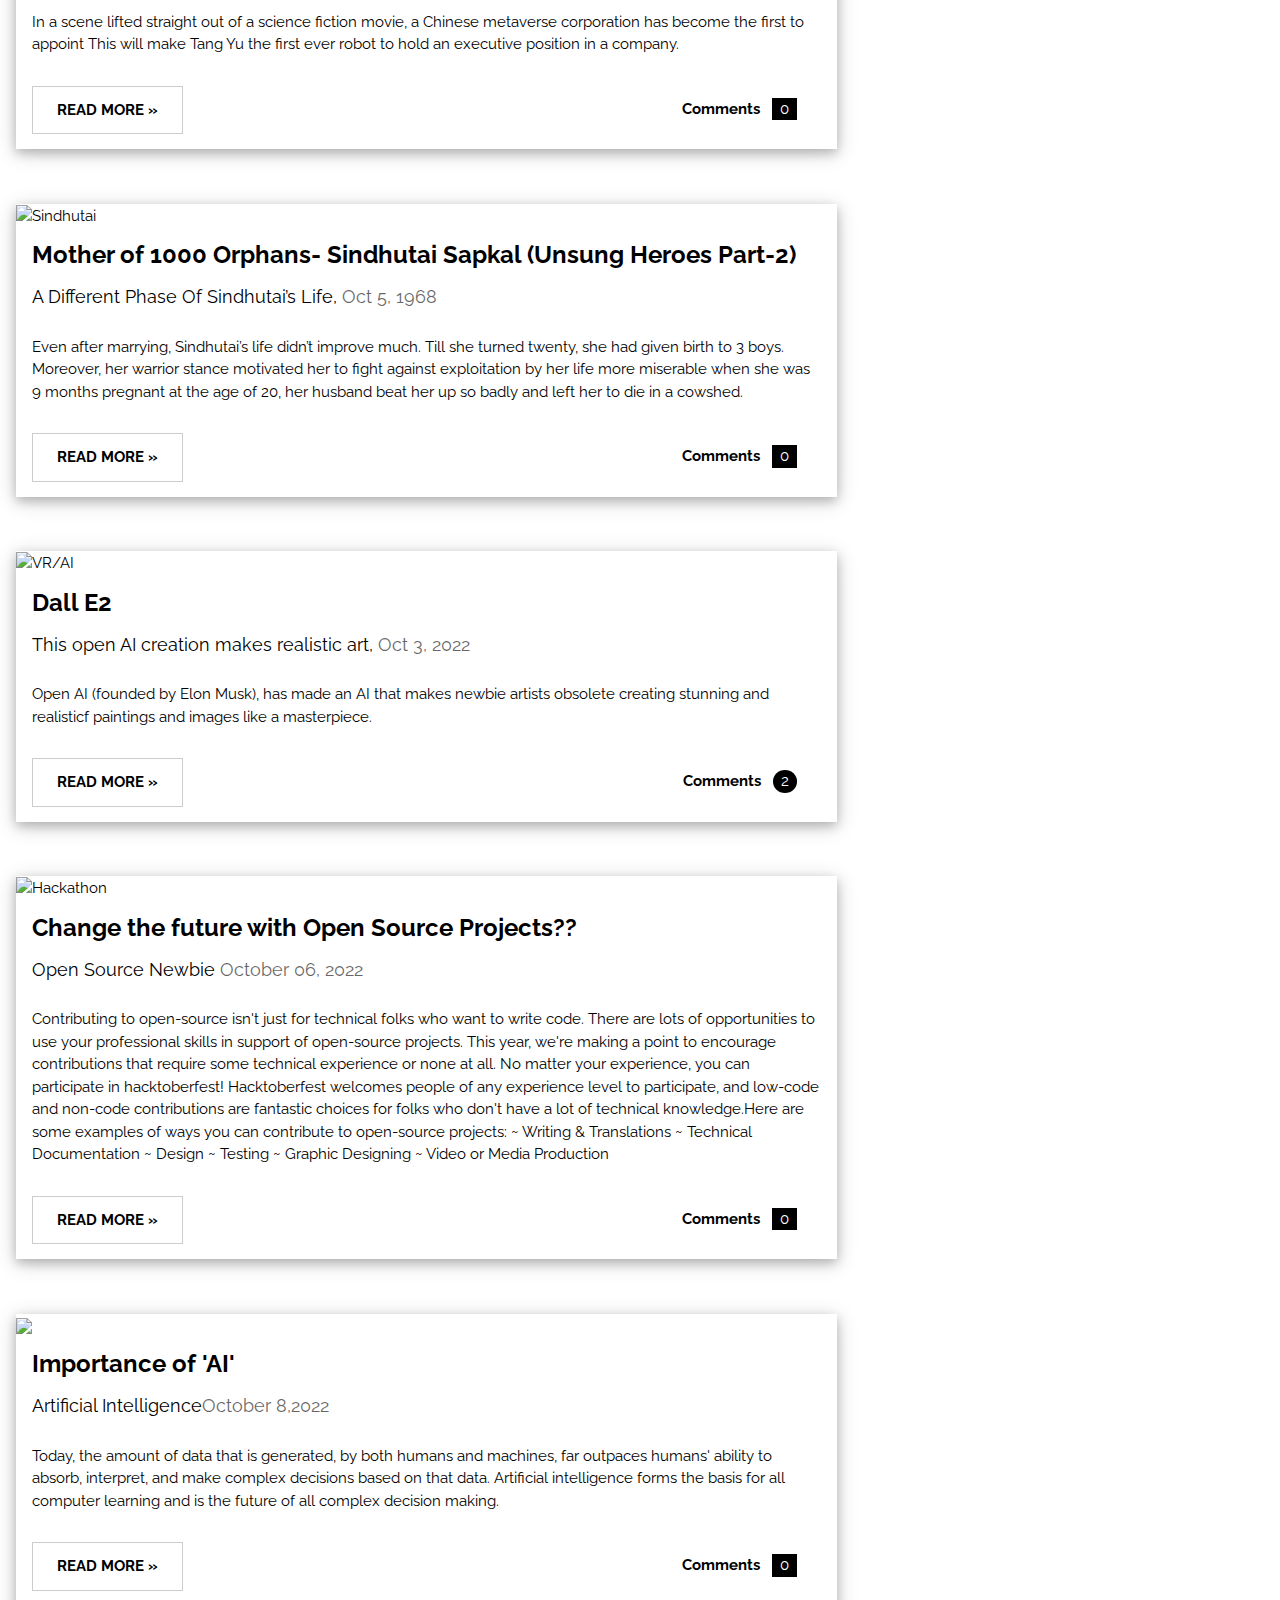
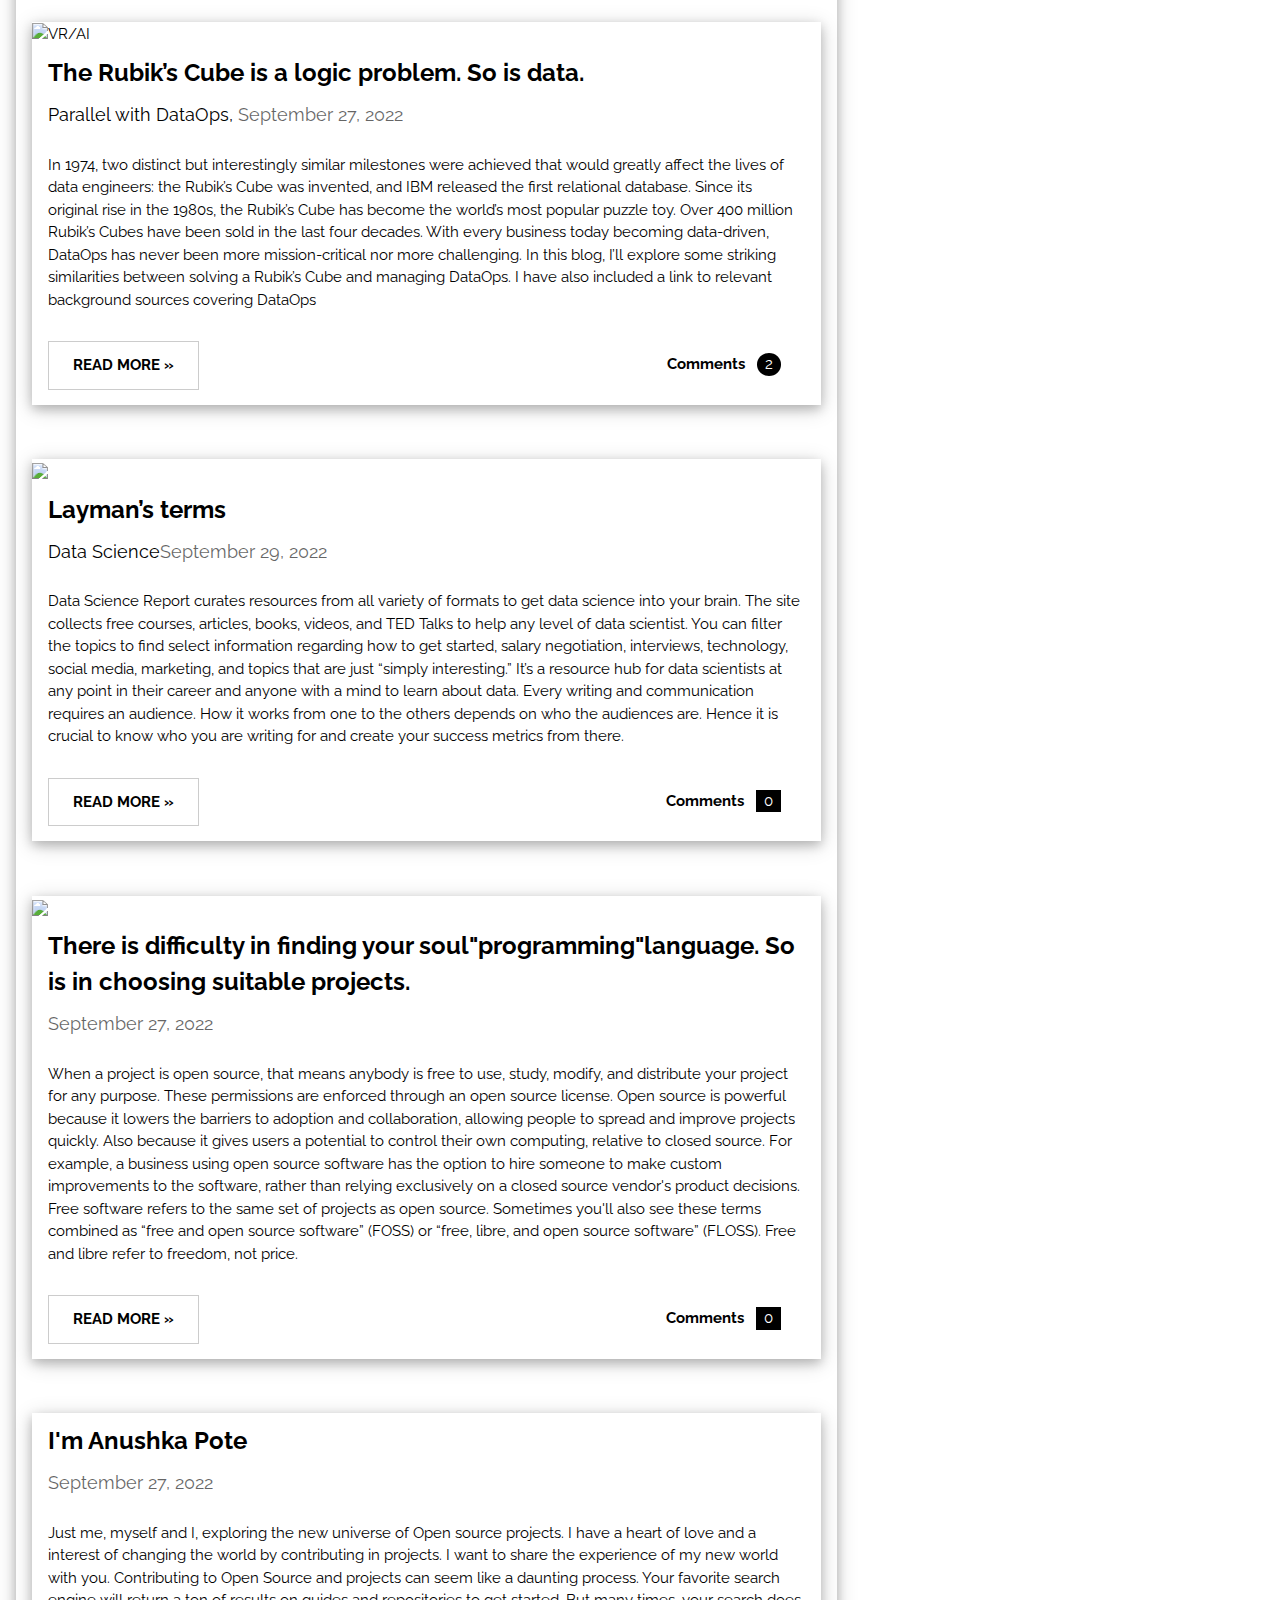
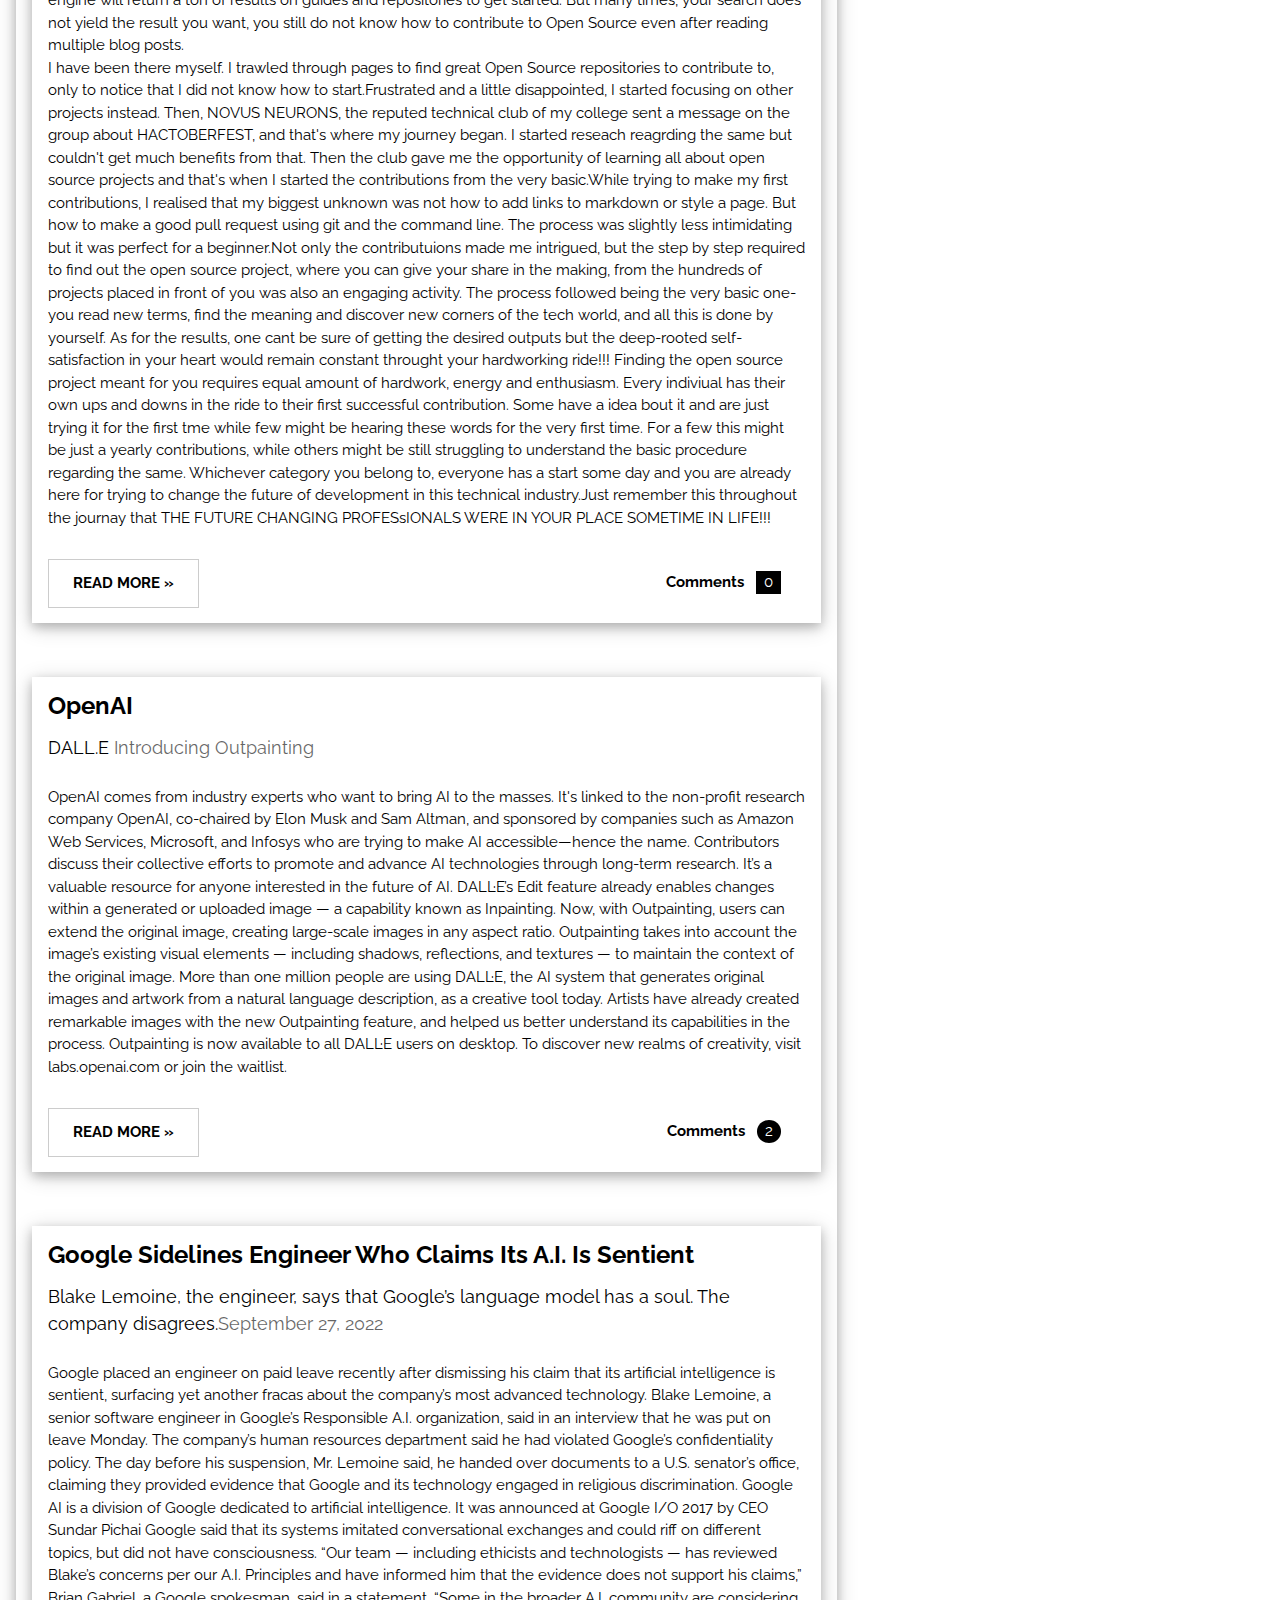
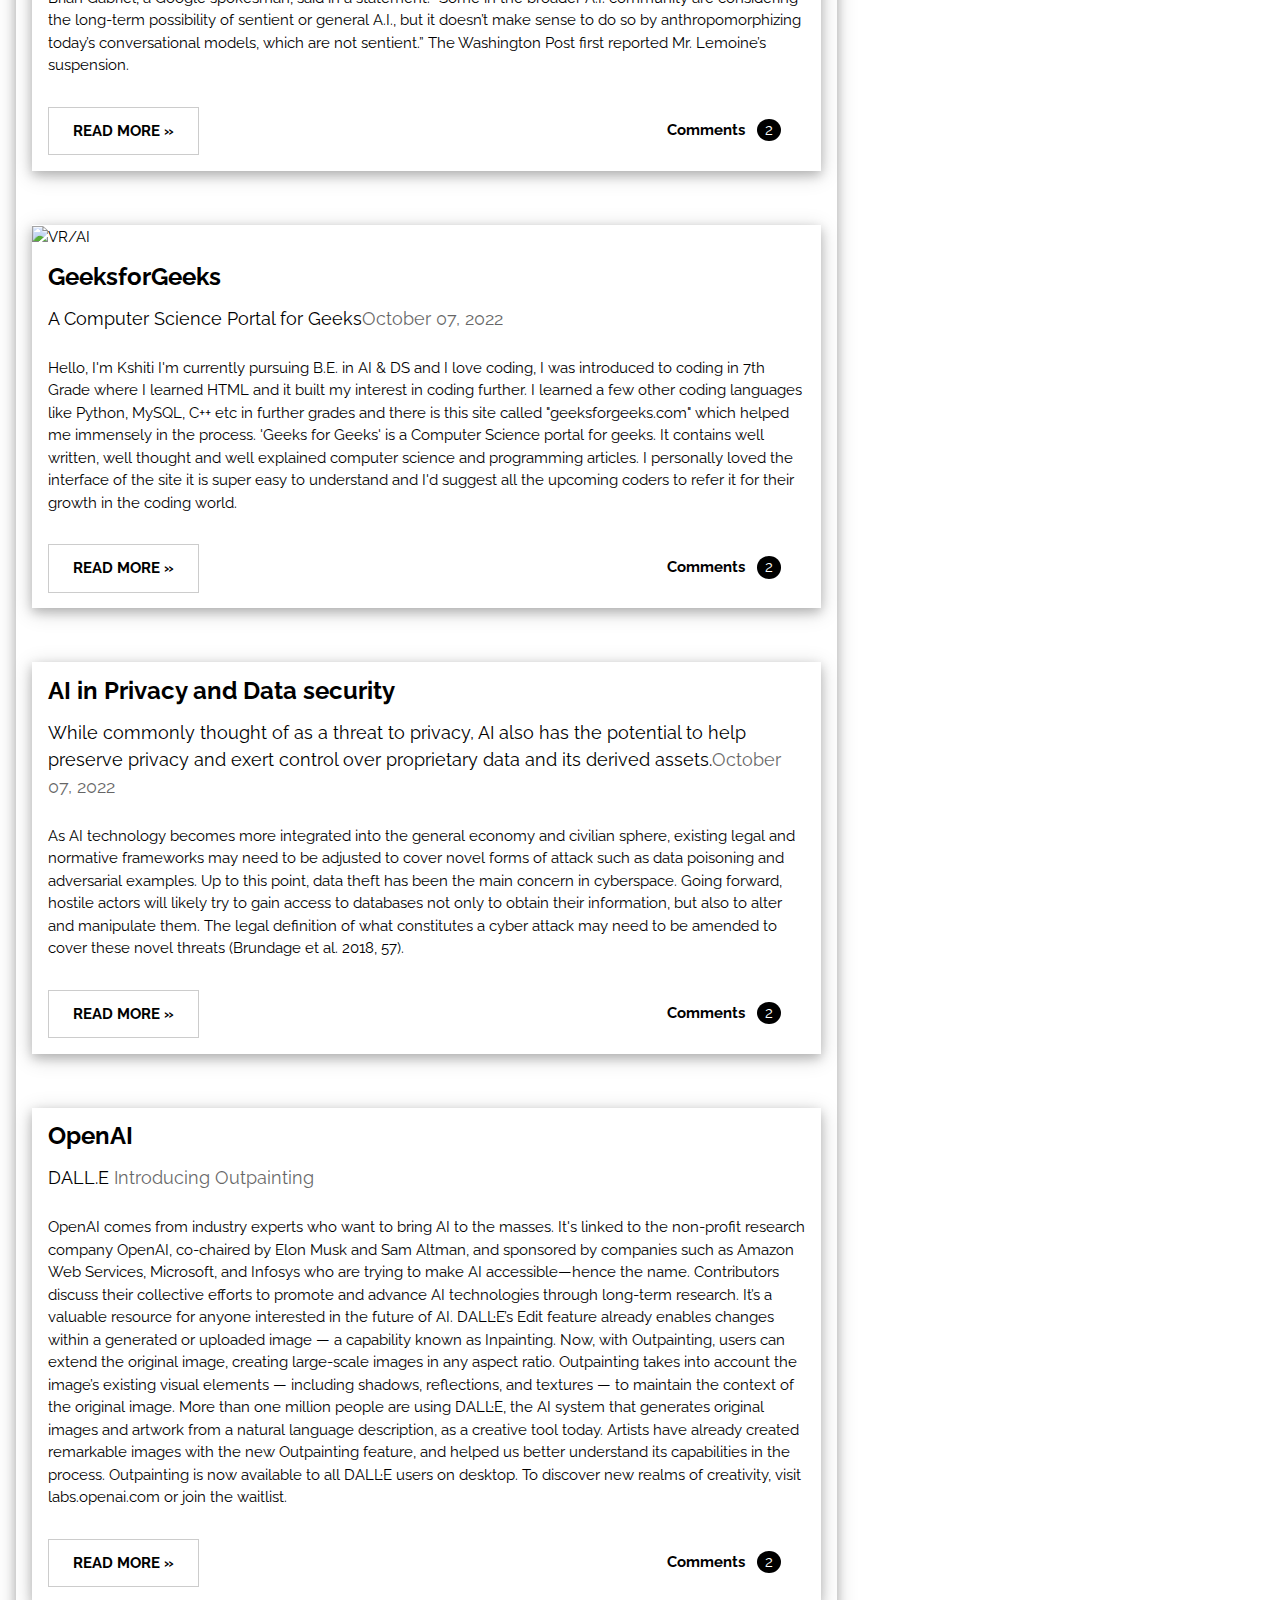
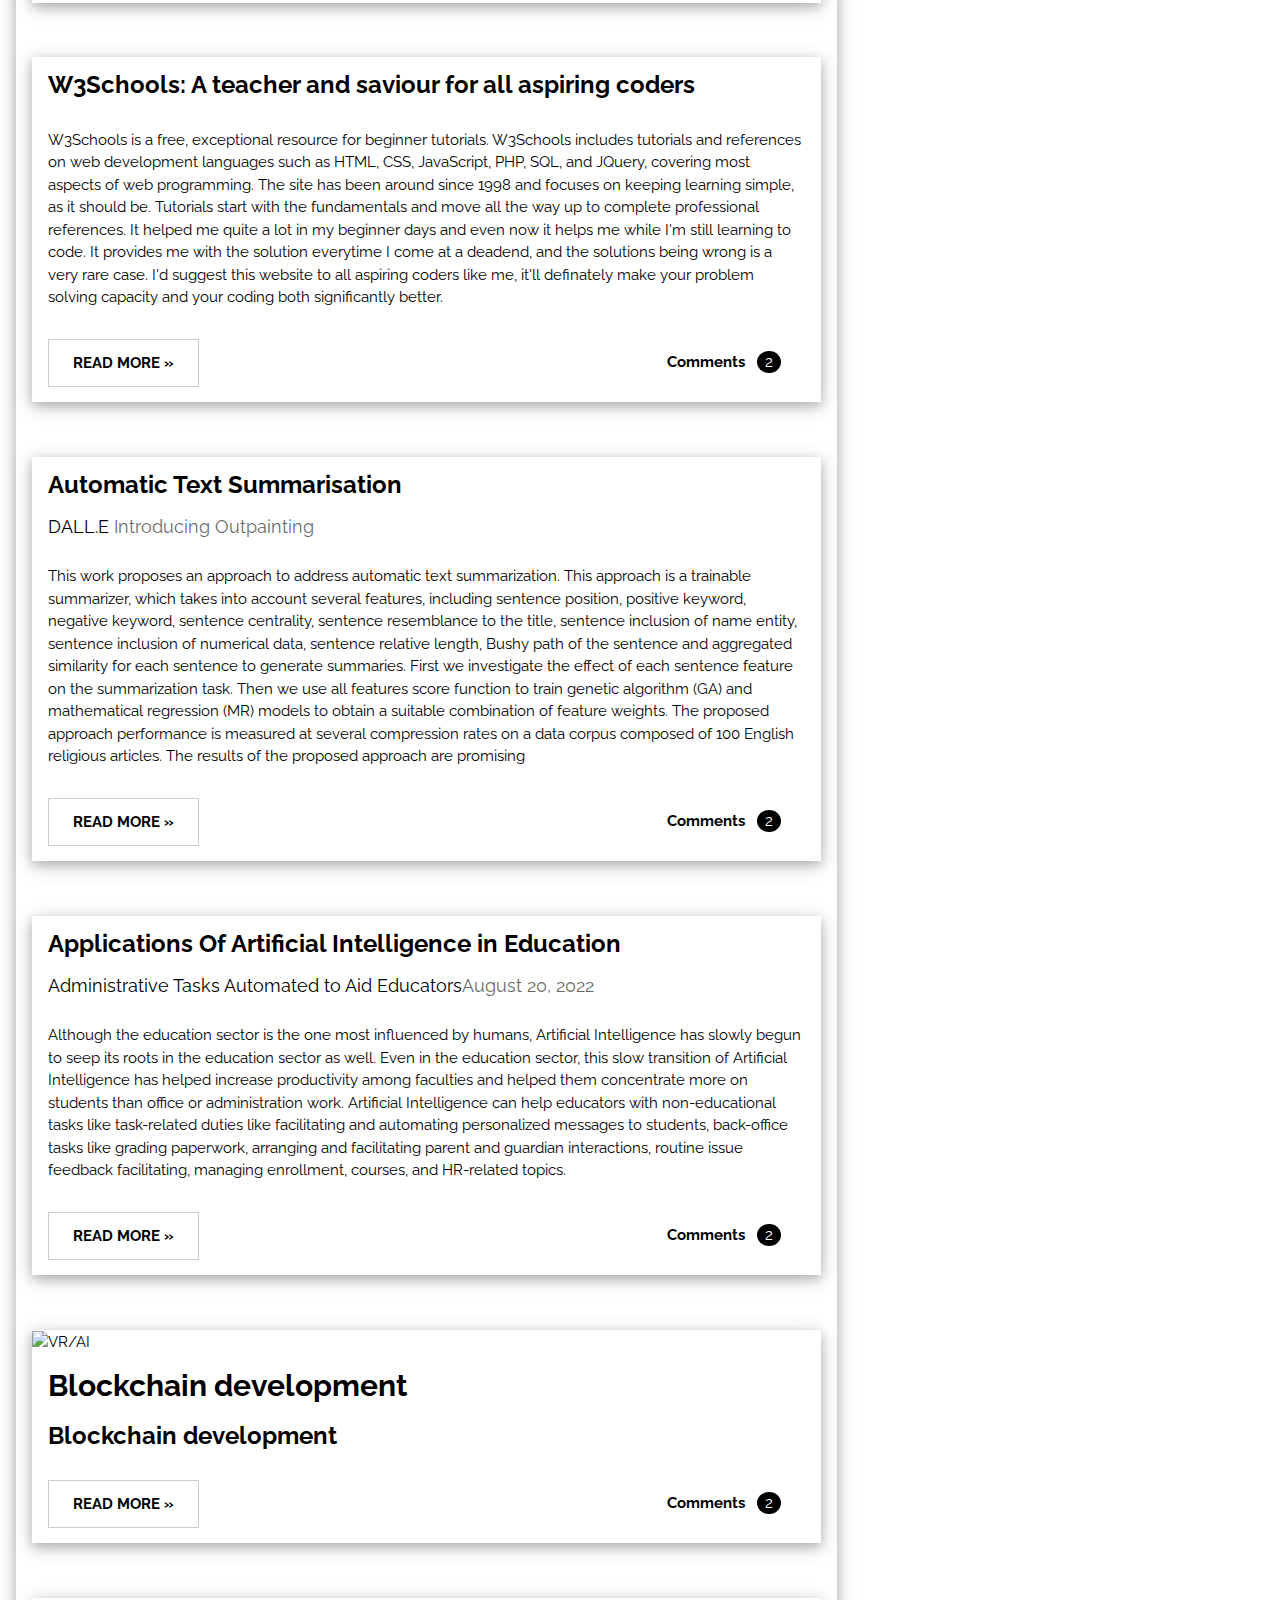
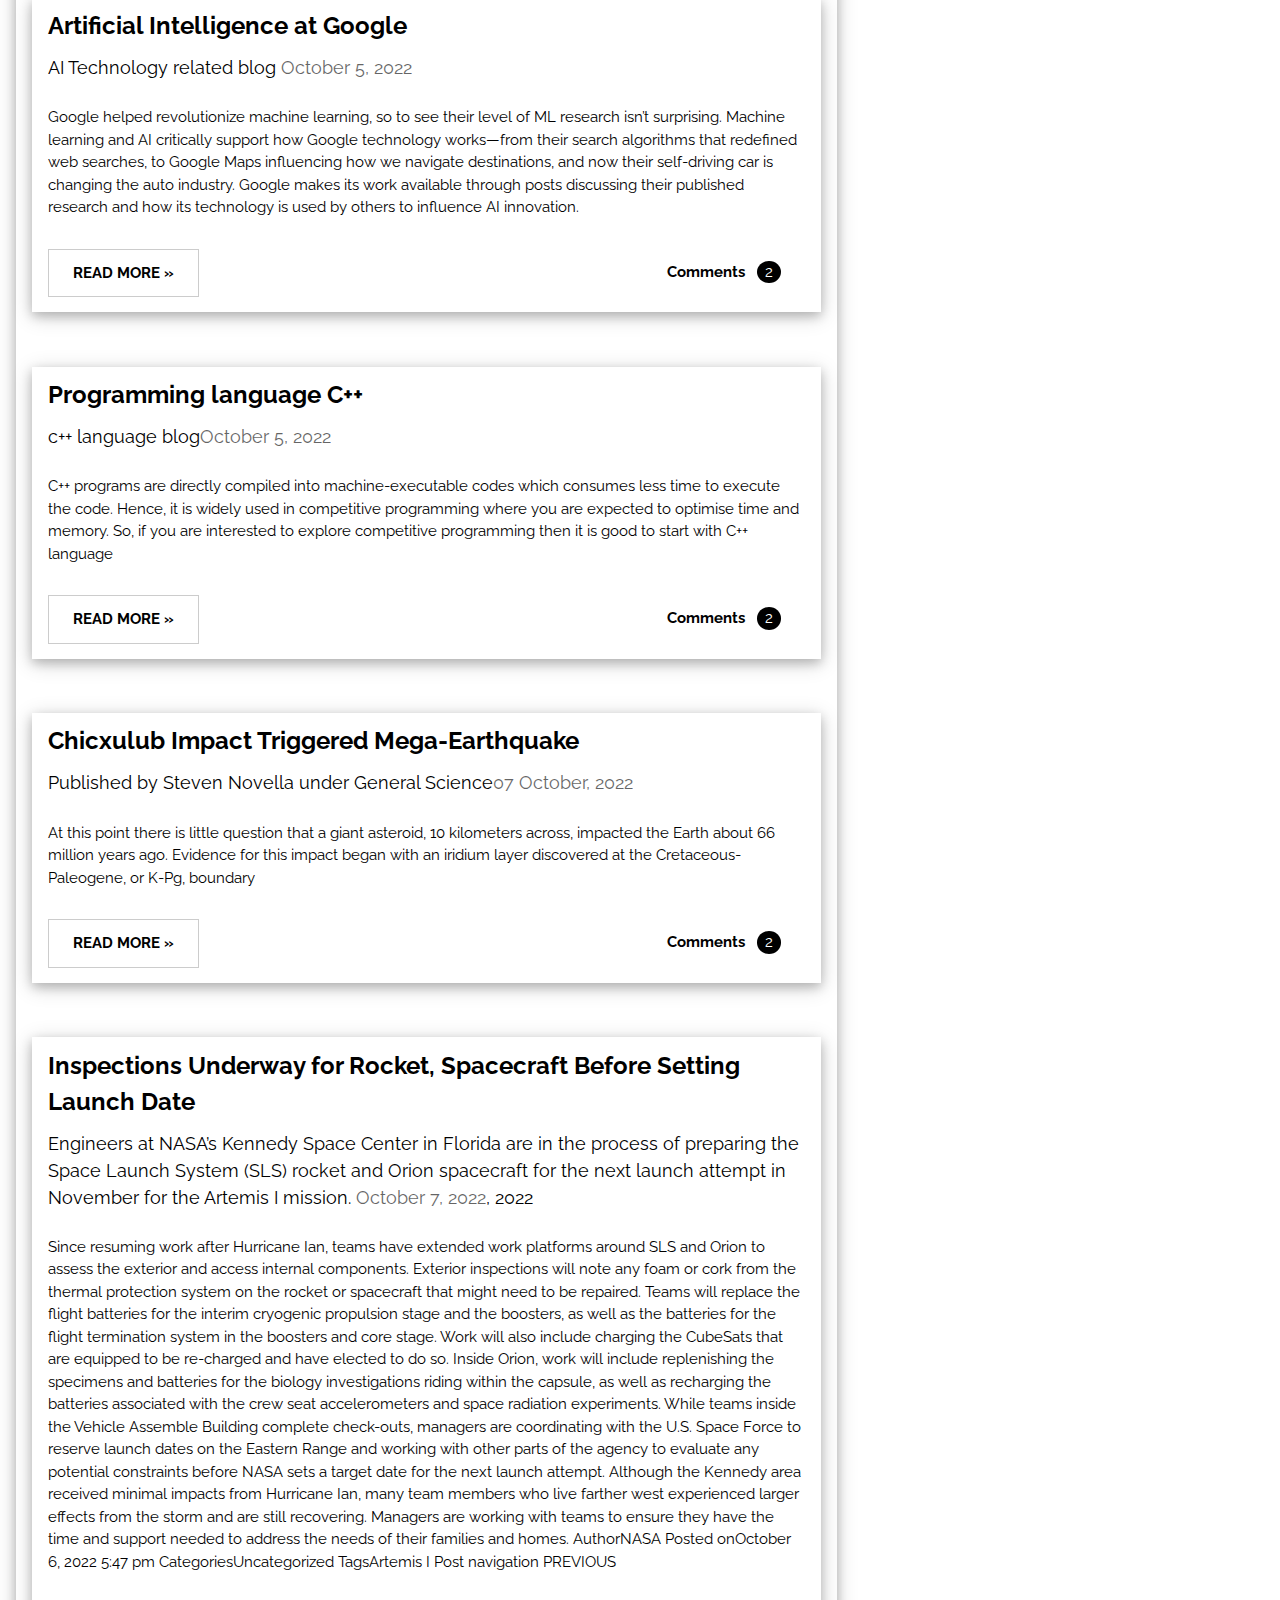
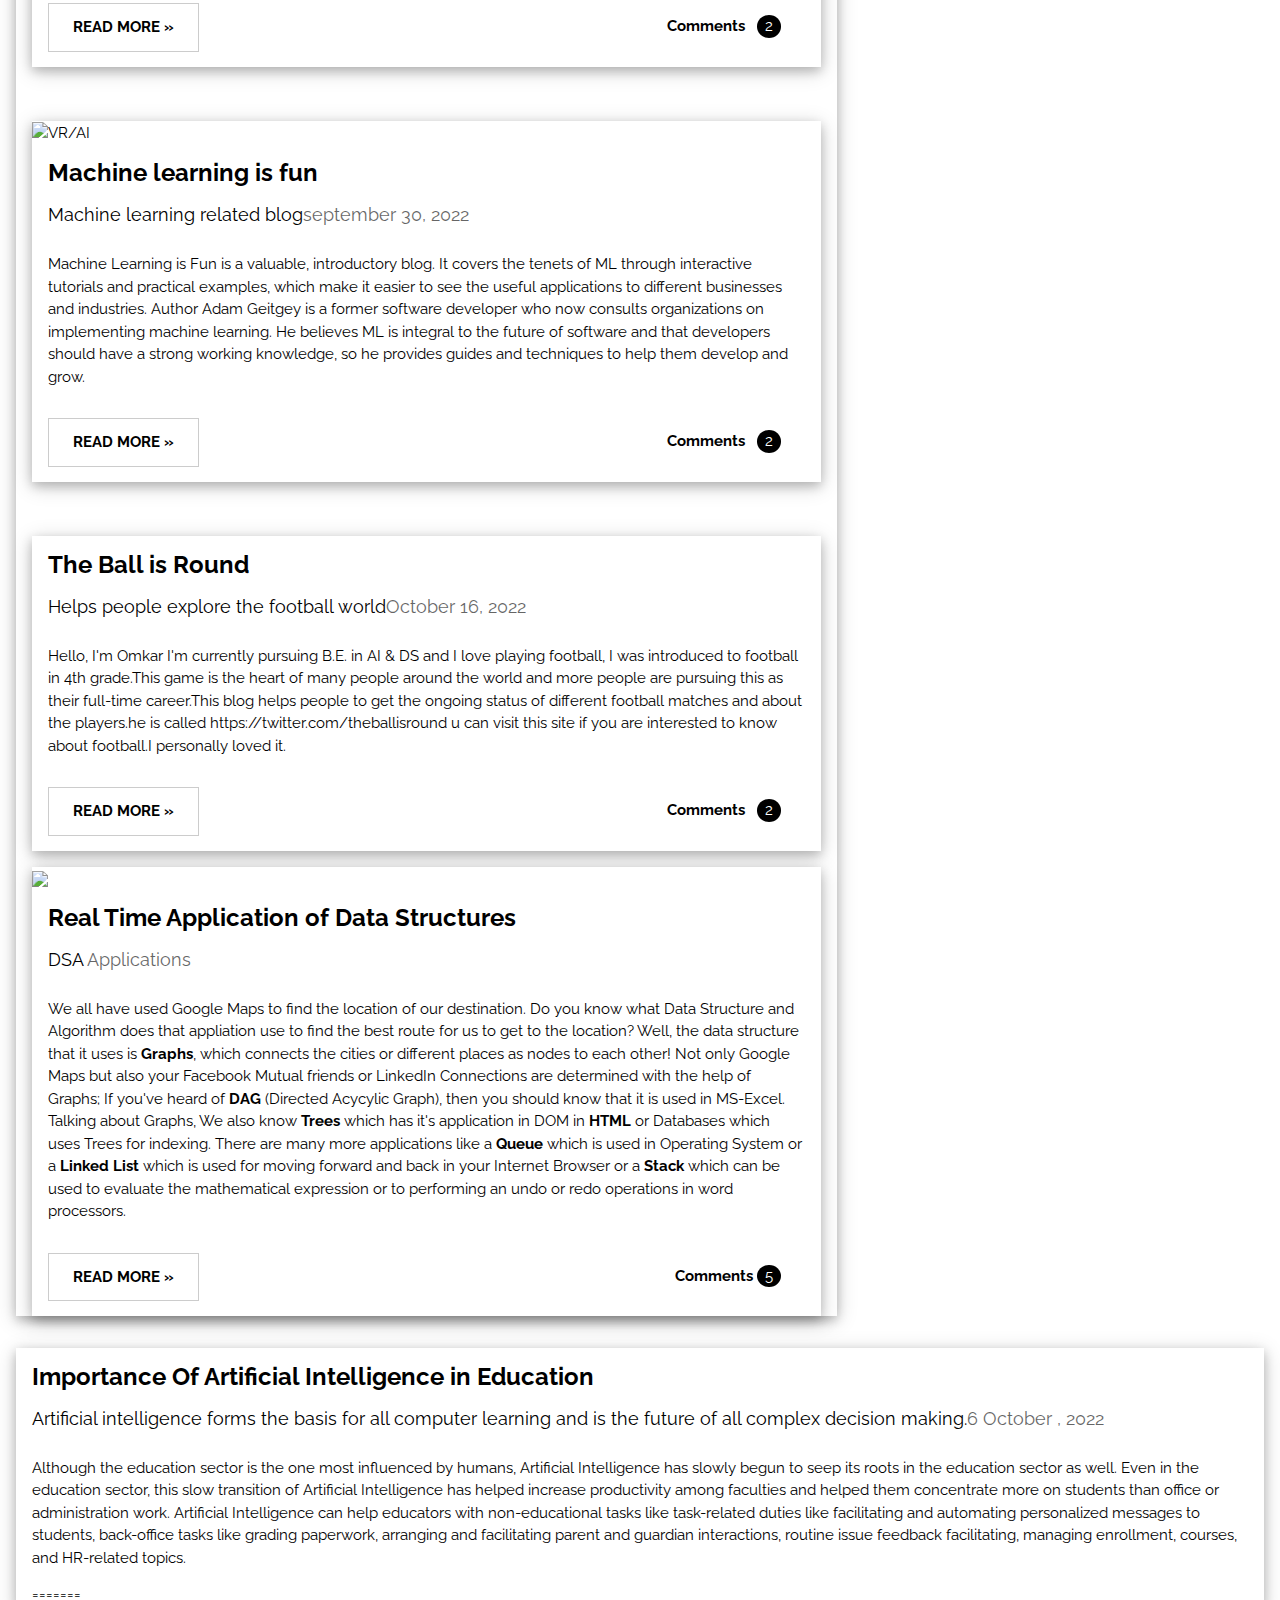
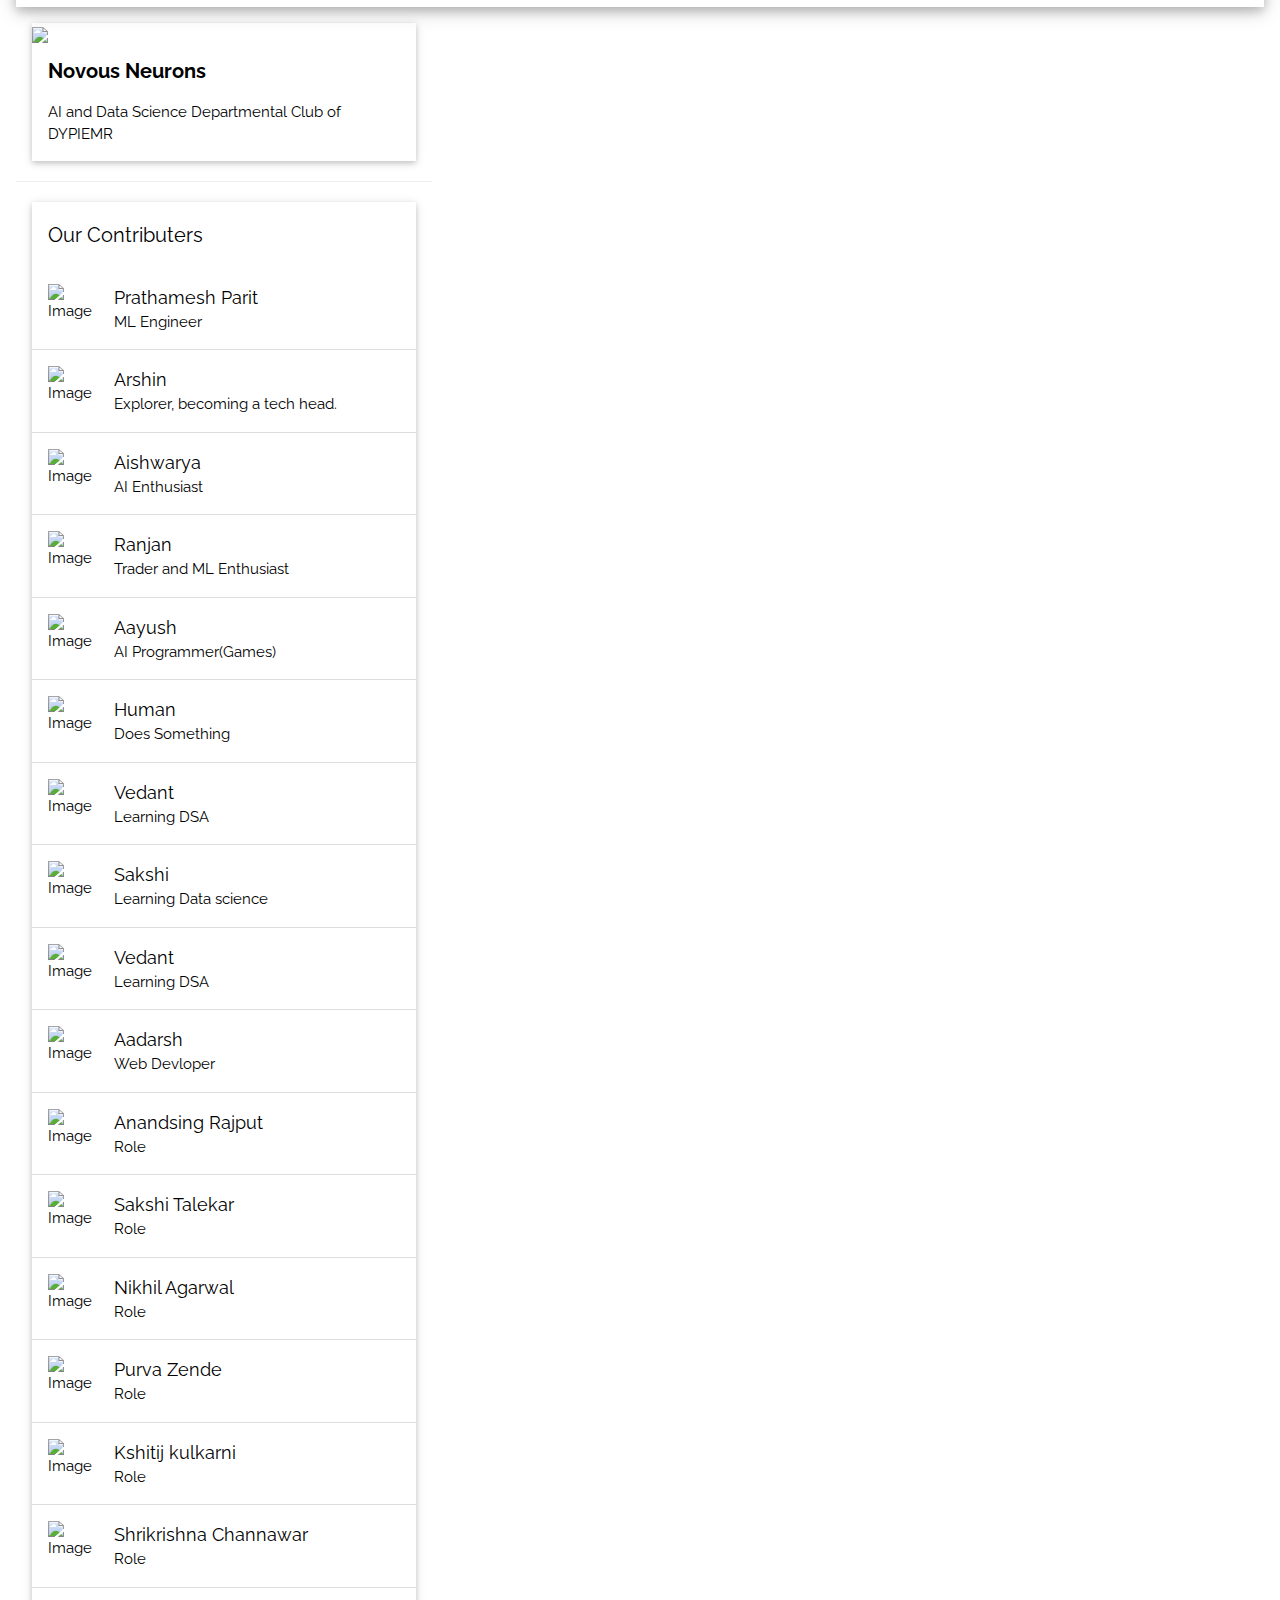
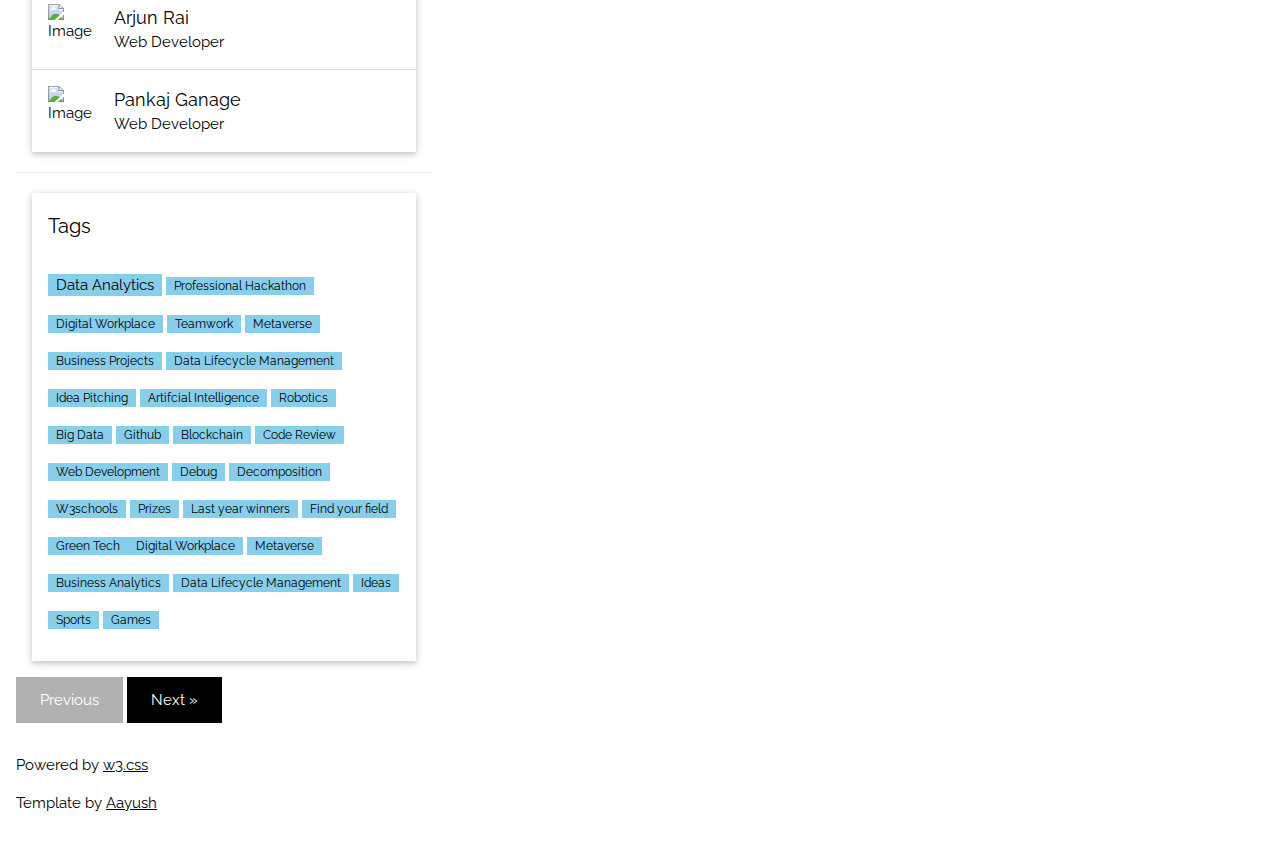
==== commit 30ff2afa: "Merge pull request #66 from aditya-bijapurkar/patch-3" ====
--- a/index.html
+++ b/index.html
@@ -24,7 +24,8 @@
 </header>
 
 <p>
-  Hacktoberfest is digital ocean's annual event that encourages people to contribute to open source throughout October. Much of modern tech infrastructure-including some of digital ocean's own products-relies on open-source projects built and maintained by passionate people who often don't have the staff or budgets to do much more than keep the project alive. Hacktoberfest is all about giving back to those projects, sharpening skills, and celebrating all things open source, especially the people that make open source so special.
+  Hacktoberfest is digital ocean's annual event that encourages people to contribute to open source throughout October. Much of modern tech infrastructure-including some of digital ocean's own products-relies on open-source projects built and maintained by passionate people who often don't have the staff or budgets to do much more than keep the project alive. Hacktoberfest is all about giving back to those projects, sharpening skills, and celebrating all things open source, especially the people that make open source so special.<br>
+  In 2022, Hacktober fest is presented by DigitalOcean, appwrite and Docker, It is supported by novu, Rapid API and devtron.
 </p>
 
 <!-- Grid -->
@@ -67,39 +68,6 @@
  </div>
  <br>
 
-   <div class="w3-card-4 w3-margin w3-white">
- 
-    <img src="[data-uri]" alt="Leetcode img" style="width:100%">
-    
-    <div class="w3-container">
-    
-      <h3><b>Leetcode</b></h3>
-      <h5>How to proceed coding<span class="w3-opacity">Oct 31, 2022</span></h5>
-    </div>
-
-    <div class="w3-container">
-      <p> 
-      
-        Leetcode is a platform where we can start with our DSA coding <br>
-     There are questions starting from basics like arrays to advanced topics like dynamic programming. <br>
-  You can start by solving 1 question a day and increase your capacity eventually. You may find it hard sometimes to understand and solve a question, but i just have to say one thins 
-  to that <b> NEVER GIVE UP!! </b><br>
-        Keep working on your problem solving abilities and you will find that even FAANG level questions are basically regular questions with twists in them<br>
-        All the best for your coding journey!
-      
-      </p>
-      <div class="w3-row">
-        <div class="w3-col m8 s12">
-          <p><button class="w3-button w3-padding-large w3-white w3-border"><b>READ MORE »</b></button></p>
-        </div>
-        <div class="w3-col m4 w3-hide-small">
-          <p><span class="w3-padding-large w3-right"><b>Comments  </b> <span class="w3-tag">0</span></span></p>
-        </div>
-      </div>
-    </div>
-  </div>
-  <br>
-  
    <div class="w3-card-4 w3-margin w3-white">
 
     <img src="https://cipe.org.in/wp-content/uploads/2015/06/ai_for_health.jpg" alt="Nature" style="width:100%">
@@ -915,7 +883,7 @@
 
                   </p>
 
-          
+
             <div class="w3-row">
               <div class="w3-col m8 s12">
                 <p><button class="w3-button w3-padding-large w3-white w3-border"><b>READ MORE »</b></button></p>
